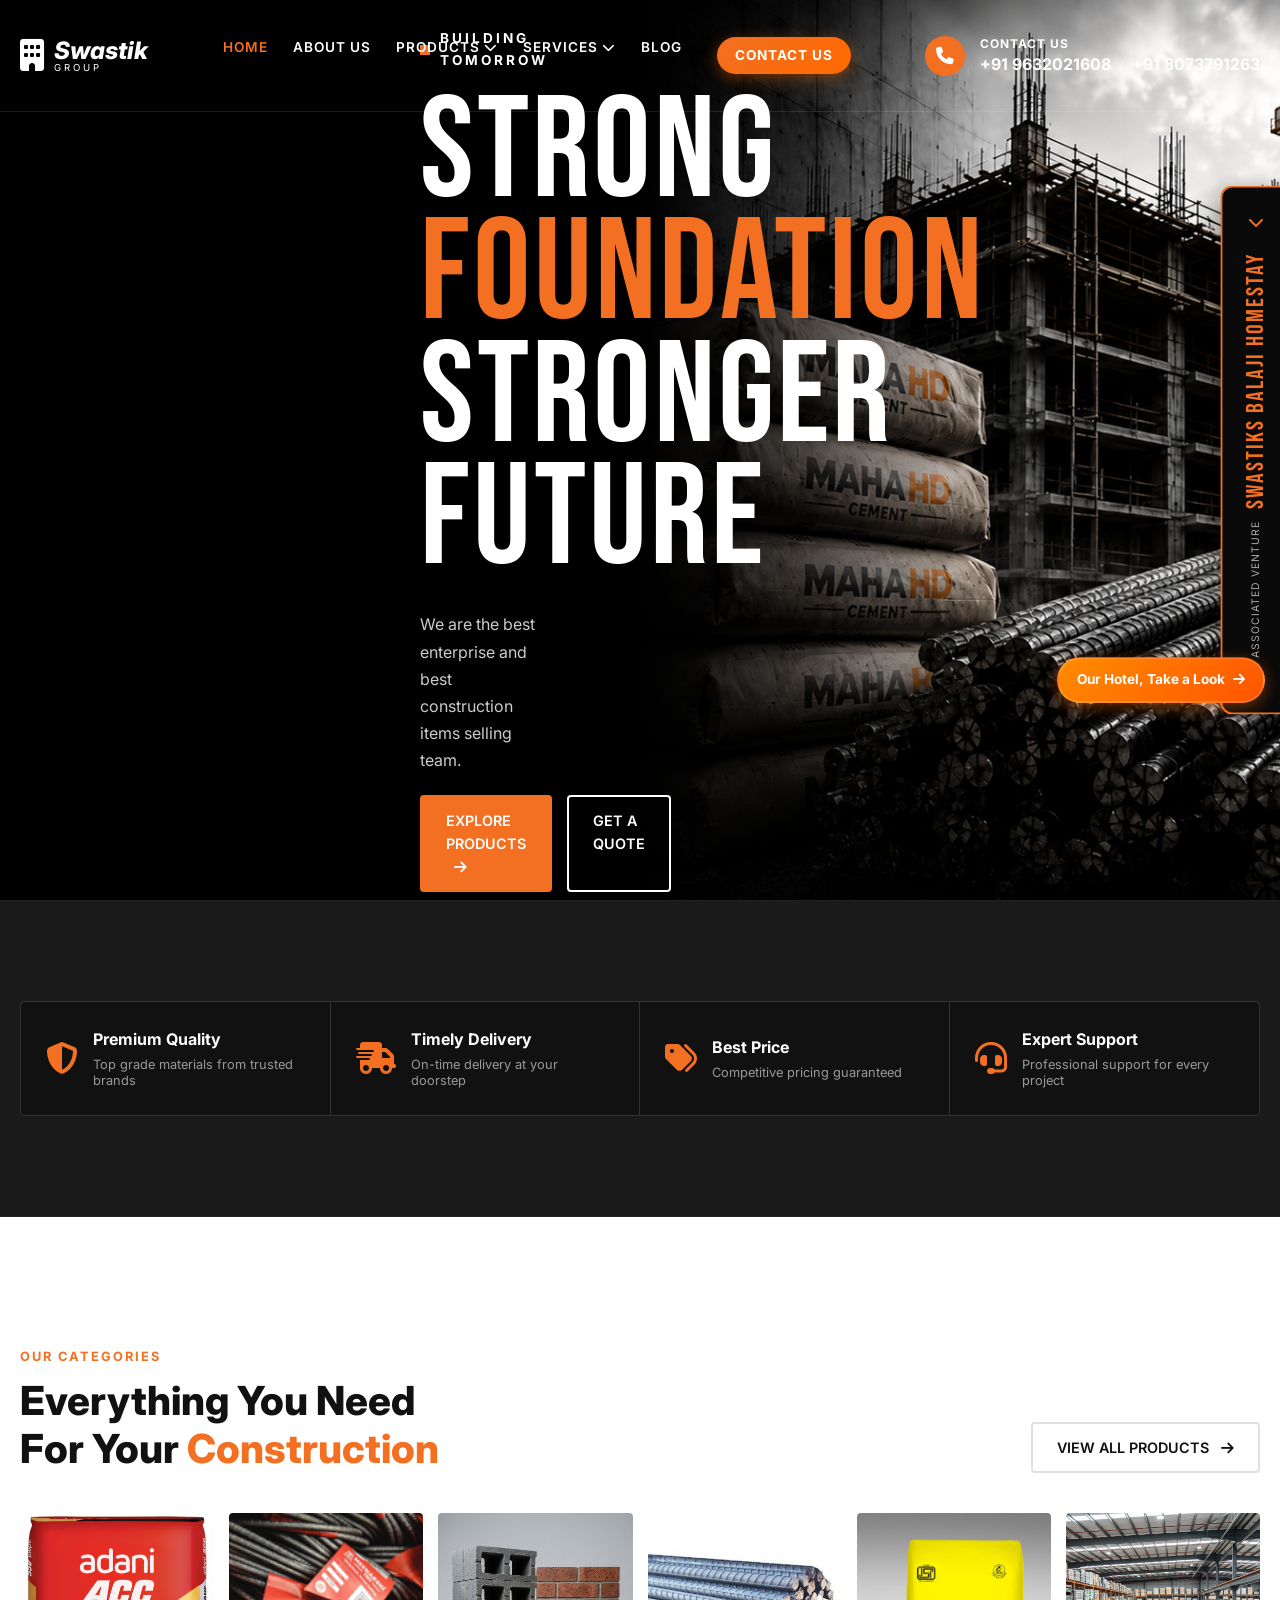
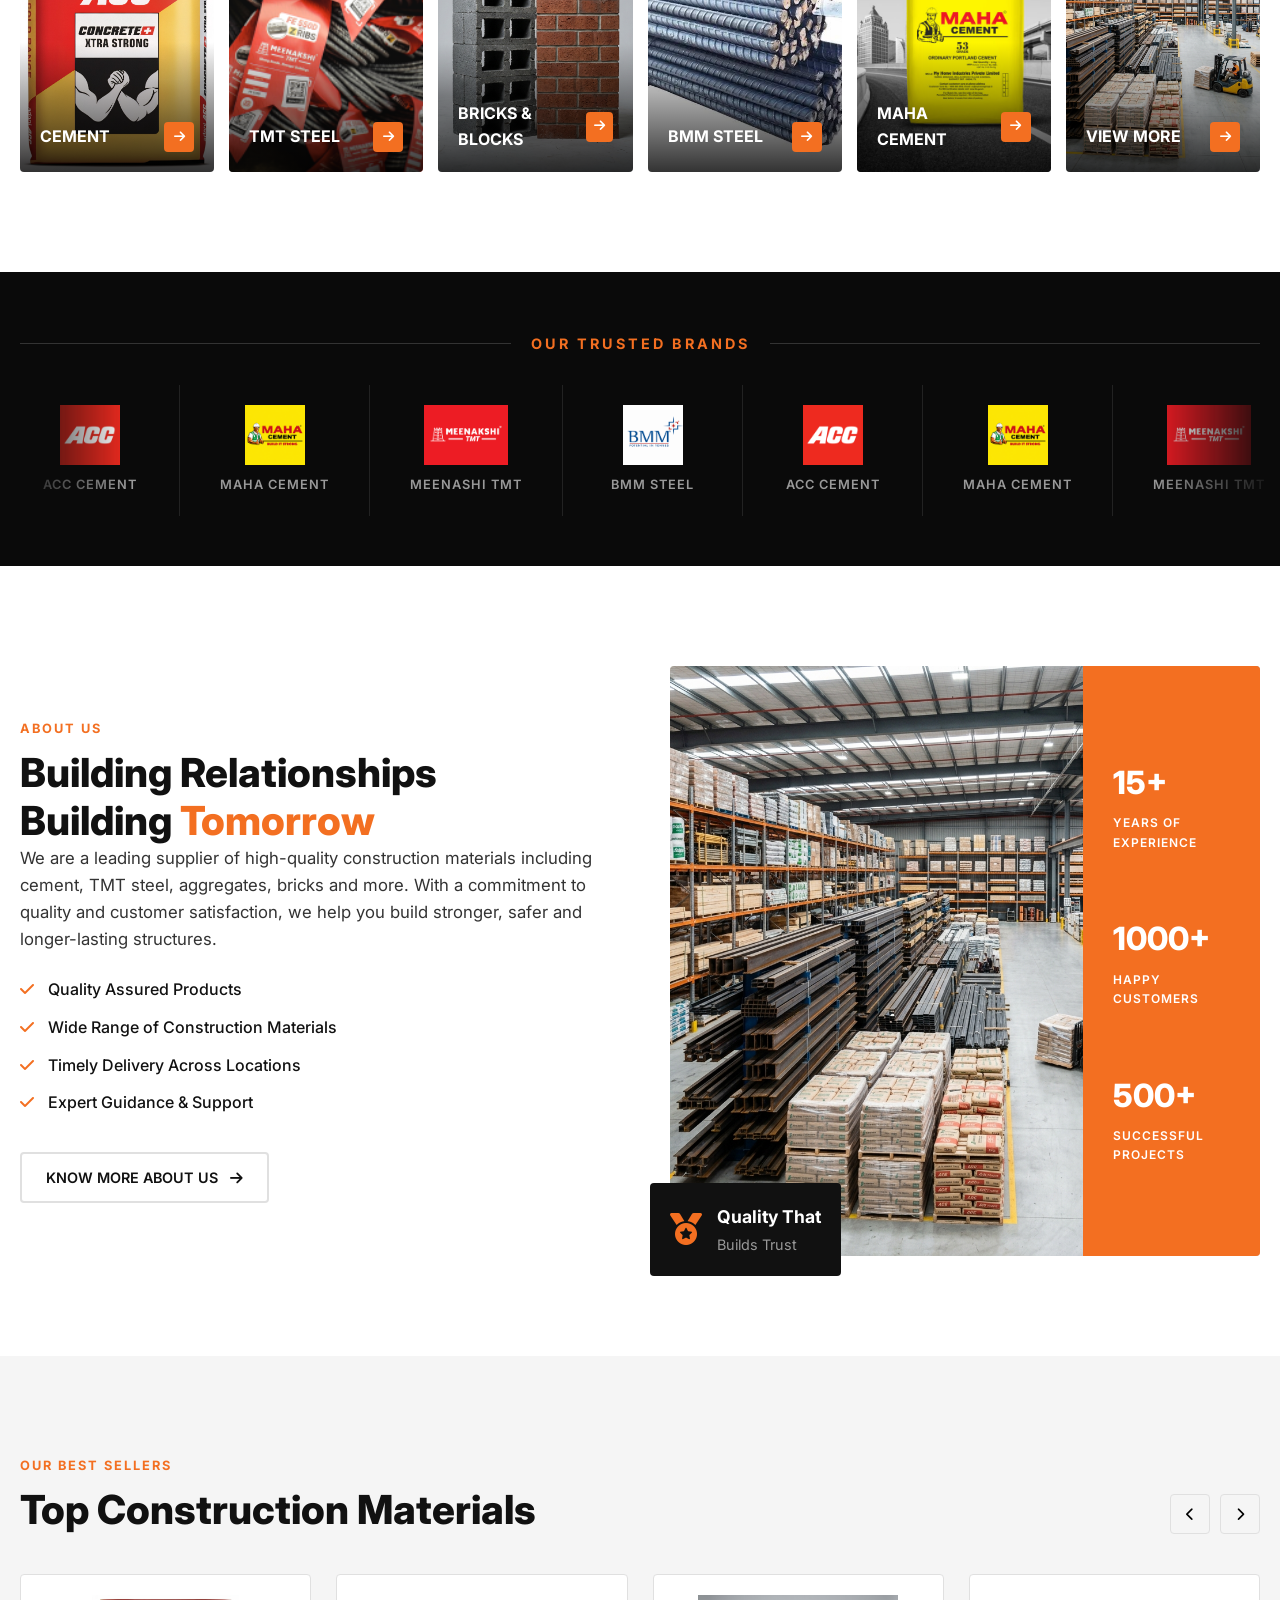
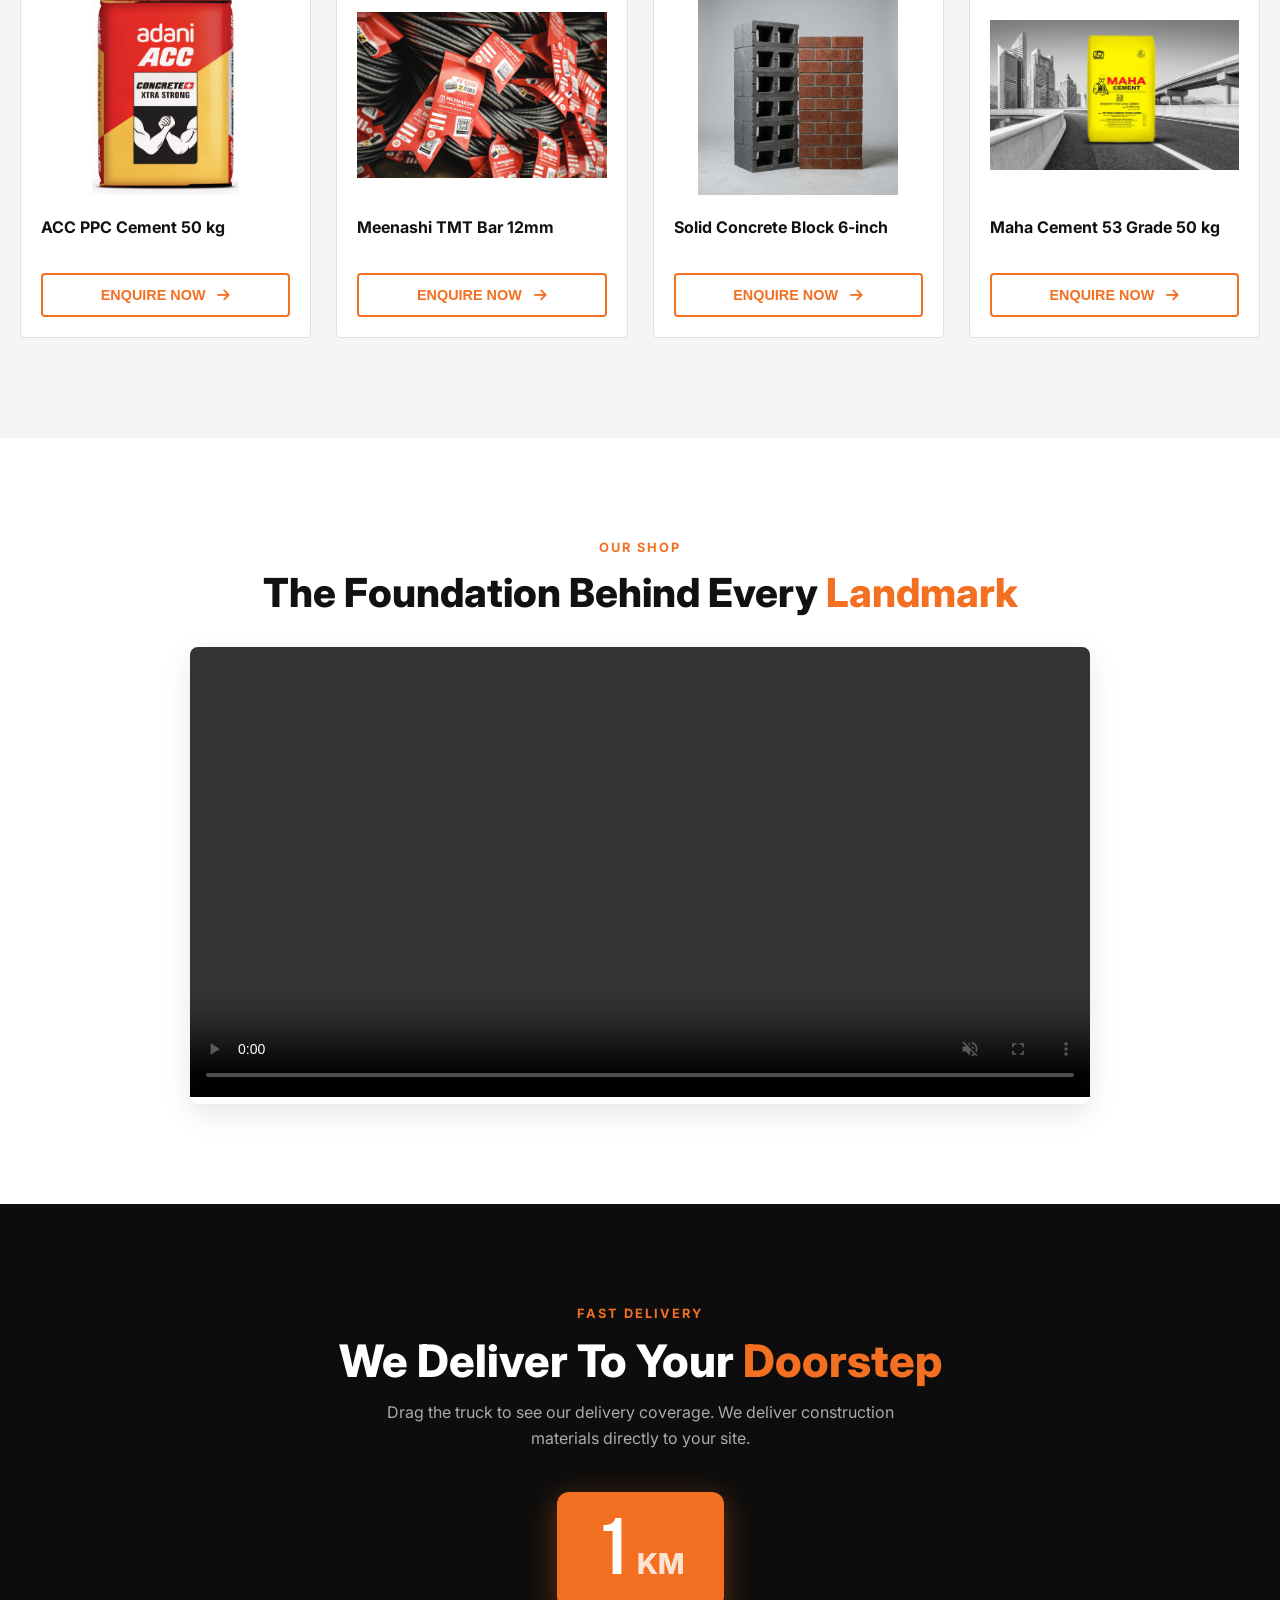
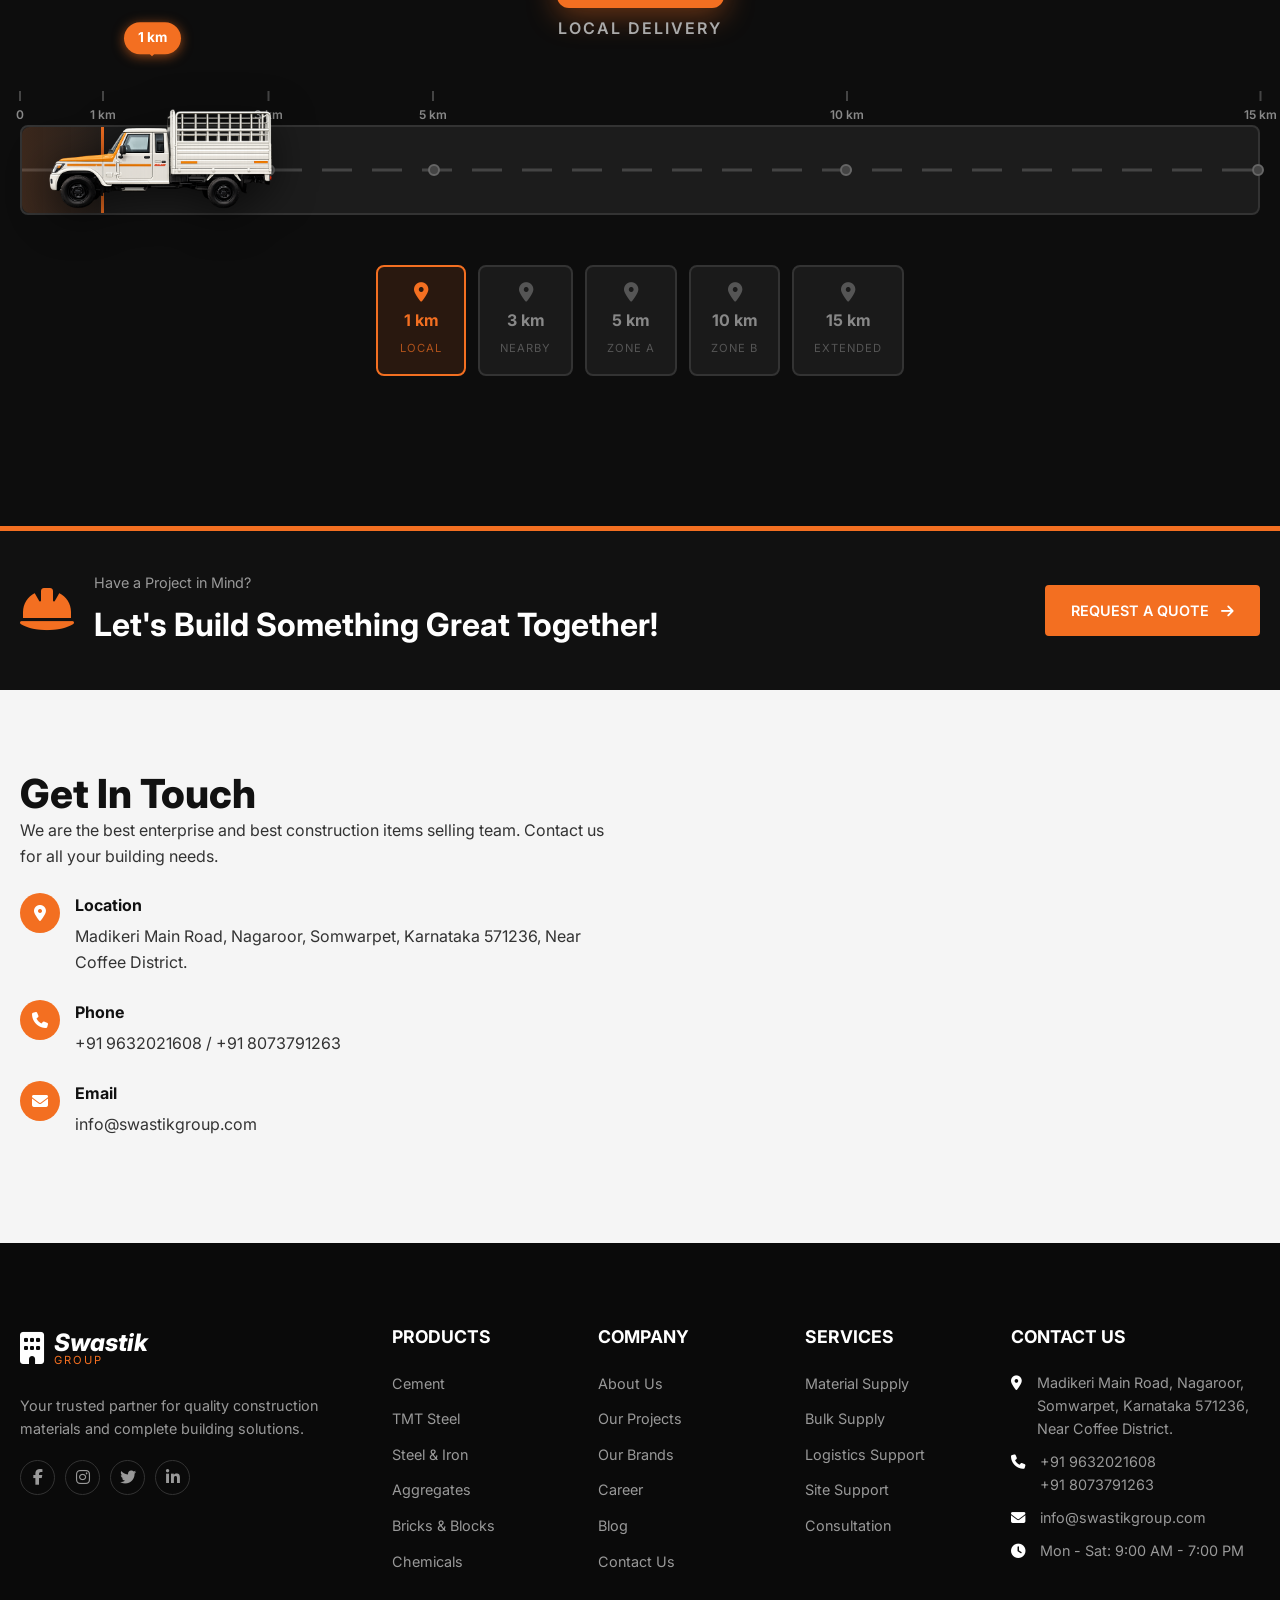
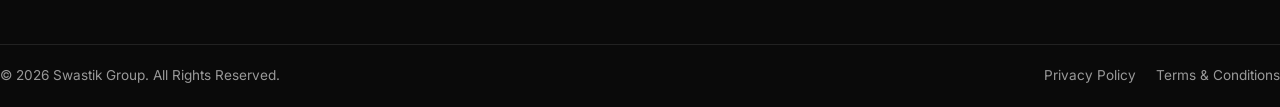
==== index.html @ c27c7434 "new" ====
﻿<!DOCTYPE html>
<html lang="en">
<head>
    <meta charset="UTF-8">
    <meta name="viewport" content="width=device-width, initial-scale=1.0">
    <title>Swastik Group - Construction Items</title>
    <meta name="description" content="We are the best enterprise and best construction items selling team.">
    <link rel="stylesheet" href="style.css">
    <!-- Google Fonts -->
    <link rel="preconnect" href="https://fonts.googleapis.com">
    <link rel="preconnect" href="https://fonts.gstatic.com" crossorigin>
    <link href="https://fonts.googleapis.com/css2?family=Bebas+Neue&family=Inter:wght@400;500;600;700;800&display=swap" rel="stylesheet">
    <!-- Font Awesome for icons -->
    <link rel="stylesheet" href="https://cdnjs.cloudflare.com/ajax/libs/font-awesome/6.4.0/css/all.min.css">
</head>
<body>
    <!-- Header / Navigation -->
    <header class="navbar">
        <div class="container nav-container">
            <a href="#" class="logo">
                <div class="logo-icon">
                    <i class="fa-solid fa-building"></i>
                </div>
                <div class="logo-text">
                    <span class="brand-name">Swastik</span>
                    <span class="brand-tag" style="color: white; font-size: 0.6rem; letter-spacing: 3px;">GROUP</span>
                </div>
            </a>
            
            <nav class="nav-links" id="navLinks">
                <a href="#" class="active">HOME</a>
                <a href="#about">ABOUT US</a>
                <a href="#products">PRODUCTS <i class="fa-solid fa-chevron-down text-small"></i></a>
                <a href="#services">SERVICES <i class="fa-solid fa-chevron-down text-small"></i></a>
                <a href="#blog">BLOG</a>
                <a href="javascript:void(0)" class="nav-contact-btn contact-trigger-btn">CONTACT US</a>
            </nav>

            <button class="mobile-toggle" id="mobileToggle">
                <i class="fa-solid fa-bars"></i>
            </button>
            
            <div class="nav-actions">
                <div class="helpline">
                    <div class="helpline-icon"><i class="fa-solid fa-phone"></i></div>
                    <div class="helpline-text">
                        <span class="helpline-title">CONTACT US</span>
                        <div class="helpline-numbers">
                            <a href="tel:9632021608" class="helpline-number">+91 9632021608</a>
                            <span class="helpline-separator">/</span>
                            <a href="tel:8073791263" class="helpline-number">+91 8073791263</a>
                        </div>
                    </div>
                </div>
            </div>
        </div>
    </header>

    <!-- Hero Section -->
    <section class="hero" id="home">
        <!-- Left Black Panel: Text -->
        <div class="hero-left">
            <div class="hero-left-content">
                <div class="hero-subtitle"><span class="orange-square"></span>BUILDING TOMORROW</div>
                <h1 class="hero-title">STRONG<br><span class="highlight">FOUNDATION</span><br>STRONGER FUTURE</h1>
                <p class="hero-desc">We are the best enterprise and best construction items selling team.</p>
                <div class="hero-buttons">
                    <a href="#products" class="btn btn-primary">EXPLORE PRODUCTS <i class="fa-solid fa-arrow-right"></i></a>
                    <a href="javascript:void(0)" class="btn btn-outline quote-trigger-btn">GET A QUOTE</a>
                </div>
            </div>
        </div>

        <!-- Right Image Panel -->
        <div class="hero-right">
            <!-- Fade overlay from right image into center black -->
            <div class="hero-fade-overlay"></div>
        </div>

    </section>

    <!-- Features Bar Section -->
    <section class="section features-section bg-dark">
        <div class="container">
            <div class="features-bar">
                <div class="feature-item">
                    <div class="feature-icon"><i class="fa-solid fa-shield-halved"></i></div>
                    <div class="feature-text">
                        <h4>Premium Quality</h4>
                        <p>Top grade materials from trusted brands</p>
                    </div>
                </div>
                <div class="feature-item">
                    <div class="feature-icon"><i class="fa-solid fa-truck-fast"></i></div>
                    <div class="feature-text">
                        <h4>Timely Delivery</h4>
                        <p>On-time delivery at your doorstep</p>
                    </div>
                </div>
                <div class="feature-item">
                    <div class="feature-icon"><i class="fa-solid fa-tags"></i></div>
                    <div class="feature-text">
                        <h4>Best Price</h4>
                        <p>Competitive pricing guaranteed</p>
                    </div>
                </div>
                <div class="feature-item">
                    <div class="feature-icon"><i class="fa-solid fa-headset"></i></div>
                    <div class="feature-text">
                        <h4>Expert Support</h4>
                        <p>Professional support for every project</p>
                    </div>
                </div>
            </div>
        </div>
    </section>

    <!-- Categories Section -->
    <section class="section categories-section" id="products">
        <div class="container">
            <div class="section-header">
                <div class="section-title-wrap">
                    <p class="section-subtitle">OUR CATEGORIES</p>
                    <h2 class="section-title">Everything You Need<br>For Your <span class="highlight">Construction</span></h2>
                </div>
                <a href="#" class="btn btn-outline-dark">VIEW ALL PRODUCTS <i class="fa-solid fa-arrow-right"></i></a>
            </div>

            <div class="categories-grid">
                <div class="category-card">
                    <img src="acc cement.jpg" alt="Cement">
                    <div class="category-info">
                        <h3>CEMENT</h3>
                        <div class="cat-arrow"><i class="fa-solid fa-arrow-right"></i></div>
                    </div>
                </div>
                <div class="category-card">
                    <img src="meenashi tmt image.png" alt="TMT Steel">
                    <div class="category-info">
                        <h3>TMT STEEL</h3>
                        <div class="cat-arrow"><i class="fa-solid fa-arrow-right"></i></div>
                    </div>
                </div>
                <div class="category-card">
                    <img src="bricks_blocks.png" alt="Bricks &amp; Blocks">
                    <div class="category-info">
                        <h3>BRICKS &amp; BLOCKS</h3>
                        <div class="cat-arrow"><i class="fa-solid fa-arrow-right"></i></div>
                    </div>
                </div>
                <div class="category-card">
                    <img src="bmm.jpg" alt="BMM Steel">
                    <div class="category-info">
                        <h3>BMM STEEL</h3>
                        <div class="cat-arrow"><i class="fa-solid fa-arrow-right"></i></div>
                    </div>
                </div>
                <div class="category-card">
                    <img src="Maha-cement .jpg" alt="Maha Cement">
                    <div class="category-info">
                        <h3>MAHA CEMENT</h3>
                        <div class="cat-arrow"><i class="fa-solid fa-arrow-right"></i></div>
                    </div>
                </div>
                <div class="category-card">
                    <img src="about_img.png" alt="More Products">
                    <div class="category-info">
                        <h3>VIEW MORE</h3>
                        <div class="cat-arrow"><i class="fa-solid fa-arrow-right"></i></div>
                    </div>
                </div>
            </div>
        </div>
    </section>

    <!-- Trusted Brands Marquee Section -->
    <section class="brands-section" id="brands">
        <div class="container brands-header">
            <div class="brands-title">
                <div class="line"></div>
                <span>OUR TRUSTED BRANDS</span>
                <div class="line"></div>
            </div>
        </div>
        <div class="brands-marquee-wrapper">
            <div class="brands-marquee">
                <!-- Track 1 -->
                <div class="brands-track">
                    <div class="brand-logo-item">
                        <img src="acc logo.png" alt="ACC Cement">
                        <p>ACC Cement</p>
                    </div>
                    <div class="brand-logo-item">
                        <img src="maha logo.png" alt="Maha Cement">
                        <p>Maha Cement</p>
                    </div>
                    <div class="brand-logo-item">
                        <img src="meenashi logo.png" alt="Meenashi TMT">
                        <p>Meenashi TMT</p>
                    </div>
                    <div class="brand-logo-item">
                        <img src="bmm logo.png" alt="BMM Steel">
                        <p>BMM Steel</p>
                    </div>
                    <div class="brand-logo-item">
                        <img src="acc logo.png" alt="ACC Cement">
                        <p>ACC Cement</p>
                    </div>
                    <div class="brand-logo-item">
                        <img src="maha logo.png" alt="Maha Cement">
                        <p>Maha Cement</p>
                    </div>
                    <div class="brand-logo-item">
                        <img src="meenashi logo.png" alt="Meenashi TMT">
                        <p>Meenashi TMT</p>
                    </div>
                    <div class="brand-logo-item">
                        <img src="bmm logo.png" alt="BMM Steel">
                        <p>BMM Steel</p>
                    </div>
                </div>
                <!-- Duplicate Track for seamless loop -->
                <div class="brands-track" aria-hidden="true">
                    <div class="brand-logo-item">
                        <img src="acc logo.png" alt="ACC Cement">
                        <p>ACC Cement</p>
                    </div>
                    <div class="brand-logo-item">
                        <img src="maha logo.png" alt="Maha Cement">
                        <p>Maha Cement</p>
                    </div>
                    <div class="brand-logo-item">
                        <img src="meenashi logo.png" alt="Meenashi TMT">
                        <p>Meenashi TMT</p>
                    </div>
                    <div class="brand-logo-item">
                        <img src="bmm logo.png" alt="BMM Steel">
                        <p>BMM Steel</p>
                    </div>
                    <div class="brand-logo-item">
                        <img src="acc logo.png" alt="ACC Cement">
                        <p>ACC Cement</p>
                    </div>
                    <div class="brand-logo-item">
                        <img src="maha logo.png" alt="Maha Cement">
                        <p>Maha Cement</p>
                    </div>
                    <div class="brand-logo-item">
                        <img src="meenashi logo.png" alt="Meenashi TMT">
                        <p>Meenashi TMT</p>
                    </div>
                    <div class="brand-logo-item">
                        <img src="bmm logo.png" alt="BMM Steel">
                        <p>BMM Steel</p>
                    </div>
                </div>
            </div>
        </div>
    </section>

    <!-- About Us Section -->
    <section class="section about-section" id="about">
        <div class="container about-grid">
            <div class="about-content">
                <p class="section-subtitle">ABOUT US</p>
                <h2 class="section-title">Building Relationships<br>Building <span class="highlight">Tomorrow</span></h2>
                <p class="about-text">We are a leading supplier of high-quality construction materials including cement, TMT steel, aggregates, bricks and more. With a commitment to quality and customer satisfaction, we help you build stronger, safer and longer-lasting structures.</p>
                
                <ul class="about-list">
                    <li><i class="fa-solid fa-check text-primary"></i> Quality Assured Products</li>
                    <li><i class="fa-solid fa-check text-primary"></i> Wide Range of Construction Materials</li>
                    <li><i class="fa-solid fa-check text-primary"></i> Timely Delivery Across Locations</li>
                    <li><i class="fa-solid fa-check text-primary"></i> Expert Guidance & Support</li>
                </ul>

                <a href="#" class="btn btn-outline-dark mt-4">KNOW MORE ABOUT US <i class="fa-solid fa-arrow-right"></i></a>
            </div>
            <div class="about-image-wrapper">
                <img src="about_img.png" alt="About Swastik Group" class="about-main-img">
                <div class="quality-badge">
                    <div class="badge-icon"><i class="fa-solid fa-medal"></i></div>
                    <div class="badge-text">
                        <h4>Quality That</h4>
                        <p>Builds Trust</p>
                    </div>
                </div>
                <div class="experience-stats">
                    <div class="stat-box">
                        <h3>15+</h3>
                        <p>YEARS OF EXPERIENCE</p>
                    </div>
                    <div class="stat-box">
                        <h3>1000+</h3>
                        <p>HAPPY CUSTOMERS</p>
                    </div>
                    <div class="stat-box">
                        <h3>500+</h3>
                        <p>SUCCESSFUL PROJECTS</p>
                    </div>
                </div>
            </div>
        </div>
    </section>

    <!-- Best Sellers Section -->
    <section class="section best-sellers bg-light">
        <div class="container">
            <p class="section-subtitle">OUR BEST SELLERS</p>
            <div class="section-header">
                <h2 class="section-title">Top Construction Materials</h2>
                <div class="nav-arrows">
                    <button class="arrow-btn"><i class="fa-solid fa-chevron-left"></i></button>
                    <button class="arrow-btn"><i class="fa-solid fa-chevron-right"></i></button>
                </div>
            </div>

            <div class="products-grid">
                <div class="product-card">
                    <div class="product-img"><img src="acc cement.jpg" alt="ACC Cement"></div>
                    <div class="product-details">
                        <h4>ACC PPC Cement 50 kg</h4>
                        <button class="btn btn-outline-primary full-width">ENQUIRE NOW <i class="fa-solid fa-arrow-right"></i></button>
                    </div>
                </div>
                <div class="product-card">
                    <div class="product-img"><img src="meenashi tmt image.png" alt="Meenashi TMT"></div>
                    <div class="product-details">
                        <h4>Meenashi TMT Bar 12mm</h4>
                        <button class="btn btn-outline-primary full-width">ENQUIRE NOW <i class="fa-solid fa-arrow-right"></i></button>
                    </div>
                </div>
                <div class="product-card">
                    <div class="product-img"><img src="bricks_blocks.png" alt="Product"></div>
                    <div class="product-details">
                        <h4>Solid Concrete Block 6-inch</h4>
                        <button class="btn btn-outline-primary full-width">ENQUIRE NOW <i class="fa-solid fa-arrow-right"></i></button>
                    </div>
                </div>
                <div class="product-card">
                    <div class="product-img"><img src="Maha-cement .jpg" alt="Maha Cement"></div>
                    <div class="product-details">
                        <h4>Maha Cement 53 Grade 50 kg</h4>
                        <button class="btn btn-outline-primary full-width">ENQUIRE NOW <i class="fa-solid fa-arrow-right"></i></button>
                    </div>
                </div>
            </div>
        </div>
    </section>

    <!-- Video Section -->
    <section class="section video-section" id="projects">
        <div class="container text-center">
            <div class="section-title-wrap mb-4" style="text-align: center; margin-bottom: 30px;">
                <p class="section-subtitle">OUR SHOP</p>
                <h2 class="section-title">The Foundation Behind Every <span class="highlight">Landmark</span></h2>
            </div>
            <div class="video-container" style="max-width: 900px; margin: 0 auto; border-radius: 8px; overflow: hidden; box-shadow: 0 10px 30px rgba(0,0,0,0.1);">
                <video width="100%" controls autoplay muted loop>
                    <source src="project_video.mp4" type="video/mp4">
                    Your browser does not support the video tag.
                </video>
            </div>
        </div>
    </section>

    <!-- Delivery Range Section -->
    <section class="delivery-section" id="delivery">
        <div class="container">
            <div class="delivery-header">
                <p class="section-subtitle">FAST DELIVERY</p>
                <h2 class="section-title">We Deliver To Your <span class="highlight">Doorstep</span></h2>
                <p class="delivery-sub">Drag the truck to see our delivery coverage. We deliver construction materials directly to your site.</p>
            </div>

            <!-- KM Display -->
            <div class="km-display">
                <div class="km-badge">
                    <span class="km-number" id="kmNumber">1</span>
                    <span class="km-unit">KM</span>
                </div>
                <p class="km-label" id="kmLabel">Local Delivery</p>
            </div>

            <!-- Road Track -->
            <div class="road-wrapper" id="roadWrapper">
                <!-- KM Markers -->
                <div class="km-markers">
                    <div class="km-mark" style="left:0%"><span>0</span></div>
                    <div class="km-mark" style="left:6.67%"><span>1 km</span></div>
                    <div class="km-mark" style="left:20%"><span>3 km</span></div>
                    <div class="km-mark" style="left:33.33%"><span>5 km</span></div>
                    <div class="km-mark" style="left:66.67%"><span>10 km</span></div>
                    <div class="km-mark" style="left:100%"><span>15 km</span></div>
                </div>

                <!-- Road -->
                <div class="road">
                    <div class="road-line"></div>
                    <div class="road-progress" id="roadProgress"></div>
                    <!-- Snap dots on road -->
                    <div class="snap-dot" style="left:6.67%"></div>
                    <div class="snap-dot" style="left:20%"></div>
                    <div class="snap-dot" style="left:33.33%"></div>
                    <div class="snap-dot" style="left:66.67%"></div>
                    <div class="snap-dot" style="left:100%"></div>

                    <!-- The Draggable Truck -->
                    <div class="truck-wrapper" id="truckWrapper">
                        <div class="truck-tooltip" id="truckTooltip">1 km</div>
                        <!-- Real Truck Image -->
                        <div class="truck-img-wrap">
                            <img src="truk.png" alt="Swastik Delivery Truck" class="truck-img" id="truckImg">
                        </div>
                    </div>
                </div>

                <!-- Range Info Cards -->
                <div class="range-cards">
                    <div class="range-card active" data-km="1">
                        <i class="fa-solid fa-location-dot"></i>
                        <span>1 km</span>
                        <small>Local</small>
                    </div>
                    <div class="range-card" data-km="3">
                        <i class="fa-solid fa-location-dot"></i>
                        <span>3 km</span>
                        <small>Nearby</small>
                    </div>
                    <div class="range-card" data-km="5">
                        <i class="fa-solid fa-location-dot"></i>
                        <span>5 km</span>
                        <small>Zone A</small>
                    </div>
                    <div class="range-card" data-km="10">
                        <i class="fa-solid fa-location-dot"></i>
                        <span>10 km</span>
                        <small>Zone B</small>
                    </div>
                    <div class="range-card" data-km="15">
                        <i class="fa-solid fa-location-dot"></i>
                        <span>15 km</span>
                        <small>Extended</small>
                    </div>
                </div>
            </div>
        </div>
    </section>

    <!-- CTA Section -->
    <section class="cta-section">
        <div class="container cta-container">
            <div class="cta-left">
                <div class="cta-icon"><i class="fa-solid fa-helmet-safety"></i></div>
                <div class="cta-text">
                    <p>Have a Project in Mind?</p>
                    <h2>Let's Build Something Great Together!</h2>
                </div>
            </div>
            <div class="cta-right">
                <a href="javascript:void(0)" class="btn btn-primary quote-trigger-btn">REQUEST A QUOTE <i class="fa-solid fa-arrow-right"></i></a>
            </div>
        </div>
    </section>

    <!-- Location Map Section -->
    <section class="map-section" id="contact">
        <div class="container map-flex">
            <div class="map-details">
                <h2 class="section-title">Get In Touch</h2>
                <p class="mb-4">We are the best enterprise and best construction items selling team. Contact us for all your building needs.</p>
                <ul class="contact-list">
                    <li>
                        <div class="contact-icon"><i class="fa-solid fa-location-dot"></i></div>
                        <div class="contact-info-text">
                            <strong>Location</strong>
                            <p>Madikeri Main Road, Nagaroor, Somwarpet, Karnataka 571236, Near Coffee District.</p>
                        </div>
                    </li>
                    <li>
                        <div class="contact-icon"><i class="fa-solid fa-phone"></i></div>
                        <div class="contact-info-text">
                            <strong>Phone</strong>
                            <p><a href="tel:9632021608">+91 9632021608</a> / <a href="tel:8073791263">+91 8073791263</a></p>
                        </div>
                    </li>
                    <li>
                        <div class="contact-icon"><i class="fa-solid fa-envelope"></i></div>
                        <div class="contact-info-text">
                            <strong>Email</strong>
                            <p><a href="mailto:info@swastikgroup.com">info@swastikgroup.com</a></p>
                        </div>
                    </li>
                </ul>
            </div>
            <div class="map-iframe-container" style="position: relative;">
                <a href="https://www.google.com/maps/place/Madikeri+Main+Road,+Nagaroor,+Somwarpet,+Karnataka+571236/@12.5973715,75.8340474,17z/" target="_blank" class="map-overlay-link" style="position: absolute; top: 0; left: 0; width: 100%; height: 100%; z-index: 10; cursor: pointer;"></a>
                <iframe 
                    src="https://maps.google.com/maps?q=Madikeri+Main+Road,+Nagaroor,+Somwarpet,+Karnataka+571236&t=&z=14&ie=UTF8&iwloc=&output=embed" 
                    width="100%" 
                    height="350" 
                    style="border:0; border-radius: 8px;" 
                    allowfullscreen="" 
                    loading="lazy" 
                    referrerpolicy="no-referrer-when-downgrade">
                </iframe>
            </div>
        </div>
    </section>

    <!-- Footer -->
    <footer class="footer">
        <div class="container footer-grid">
            <div class="footer-col brand-col">
                <a href="#" class="logo footer-logo">
                    <div class="logo-icon">
                        <i class="fa-solid fa-building"></i>
                    </div>
                    <div class="logo-text">
                        <span class="brand-name">Swastik</span>
                        <span class="brand-tag">GROUP</span>
                    </div>
                </a>
                <p class="footer-desc">Your trusted partner for quality construction materials and complete building solutions.</p>
                <div class="social-links">
                    <a href="#"><i class="fa-brands fa-facebook-f"></i></a>
                    <a href="#"><i class="fa-brands fa-instagram"></i></a>
                    <a href="#"><i class="fa-brands fa-twitter"></i></a>
                    <a href="#"><i class="fa-brands fa-linkedin-in"></i></a>
                </div>
            </div>
            
            <div class="footer-col">
                <h3>PRODUCTS</h3>
                <ul>
                    <li><a href="#">Cement</a></li>
                    <li><a href="#">TMT Steel</a></li>
                    <li><a href="#">Steel & Iron</a></li>
                    <li><a href="#">Aggregates</a></li>
                    <li><a href="#">Bricks & Blocks</a></li>
                    <li><a href="#">Chemicals</a></li>
                </ul>
            </div>
            
            <div class="footer-col">
                <h3>COMPANY</h3>
                <ul>
                    <li><a href="#">About Us</a></li>
                    <li><a href="#">Our Projects</a></li>
                    <li><a href="#">Our Brands</a></li>
                    <li><a href="#">Career</a></li>
                    <li><a href="#">Blog</a></li>
                    <li><a href="javascript:void(0)" class="contact-trigger-btn">Contact Us</a></li>
                </ul>
            </div>
            
            <div class="footer-col">
                <h3>SERVICES</h3>
                <ul>
                    <li><a href="#">Material Supply</a></li>
                    <li><a href="#">Bulk Supply</a></li>
                    <li><a href="#">Logistics Support</a></li>
                    <li><a href="#">Site Support</a></li>
                    <li><a href="#">Consultation</a></li>
                </ul>
            </div>
            
            <div class="footer-col contact-col">
                <h3>CONTACT US</h3>
                <ul class="contact-info">
                    <li>
                        <i class="fa-solid fa-location-dot"></i>
                        <p>Madikeri Main Road, Nagaroor,<br>Somwarpet, Karnataka 571236,<br>Near Coffee District.</p>
                    </li>
                    <li>
                        <i class="fa-solid fa-phone"></i>
                        <p><a href="tel:9632021608">+91 9632021608</a><br><a href="tel:8073791263">+91 8073791263</a></p>
                    </li>
                    <li>
                        <i class="fa-solid fa-envelope"></i>
                        <p><a href="mailto:info@swastikgroup.com">info@swastikgroup.com</a></p>
                    </li>
                    <li>
                        <i class="fa-solid fa-clock"></i>
                        <p>Mon - Sat: 9:00 AM - 7:00 PM</p>
                    </li>
                </ul>
            </div>
        </div>
        <div class="footer-bottom container">
            <p>&copy; 2026 Swastik Group. All Rights Reserved.</p>
            <div class="footer-bottom-links">
                <a href="#">Privacy Policy</a>
                <a href="#">Terms & Conditions</a>
            </div>
        </div>
    </footer>

</body>

<!-- Quote Request Modal -->
<div class="quote-modal-overlay" id="quoteModal">
    <div class="quote-modal-content">
        <button class="quote-modal-close" id="closeQuoteModal"><i class="fa-solid fa-xmark"></i></button>
        <h3 style="font-size: 1.8rem; margin-bottom: 10px; color: var(--primary);">Request a Quote</h3>
        <p style="margin-bottom: 20px; color: #666; font-size: 0.9rem;">Fill out the details below to send us your requirements via WhatsApp.</p>
        <div class="quote-form-group">
            <label for="quoteName">Your Name</label>
            <input type="text" id="quoteName" placeholder="Enter your name">
        </div>
        <div class="quote-form-group">
            <label for="quotePlace">Your Place / Location</label>
            <input type="text" id="quotePlace" placeholder="Enter your city or area">
        </div>
        <div class="quote-form-group">
            <label for="quoteNeed">Your Requirement</label>
            <textarea id="quoteNeed" rows="3" placeholder="E.g. 50 bags of ACC cement..."></textarea>
        </div>
        <button class="btn btn-primary full-width" id="sendWhatsAppBtn">SEND VIA WHATSAPP <i class="fa-brands fa-whatsapp"></i></button>
    </div>
</div>

<!-- Hotel & Restaurant Widget Callout -->
<div class="hotel-callout-badge" id="hotelCalloutBadge">
    Our Hotel, Take a Look <i class="fa-solid fa-arrow-right"></i>
</div>


<!-- Hotel Widget -->
<a href="resort/index.html" class="hotel-widget" style="text-decoration: none;">
    <div class="hotel-tab">
        <span class="hotel-tab-sub">Our Associated Venture</span>
        <span class="hotel-tab-title">Swastiks Balaji Homestay</span>
        <i class="fa-solid fa-chevron-left hotel-icon"></i>
    </div>
    <div class="hotel-img-wrap">
        <img src="l2.png" alt="Swastiks Balaji Homestay">
    </div>
</a>

<script>
(function () {
    const truck    = document.getElementById('truckWrapper');
    const road     = document.querySelector('.road');
    const progress = document.getElementById('roadProgress');
    const tooltip  = document.getElementById('truckTooltip');
    const kmNumber = document.getElementById('kmNumber');
    const kmLabel  = document.getElementById('kmLabel');
    const cards    = document.querySelectorAll('.range-card');

    if (!truck || !road) return;

    // KM snap points: {km, pct of road width}
    const snaps = [
        { km: 0,  pct: 0 },
        { km: 1,  pct: 6.67 },
        { km: 3,  pct: 20 },
        { km: 5,  pct: 33.33 },
        { km: 10, pct: 66.67 },
        { km: 15, pct: 100 }
    ];

    const labels = {
        0:  'Starting Point',
        1:  'Local Delivery',
        3:  'Nearby Delivery',
        5:  'Zone A Delivery',
        10: 'Zone B Delivery',
        15: 'Extended Delivery'
    };

    let isDragging = false;
    let currentKm = 1;

    // Wheel spin animation
    const spokes = document.querySelectorAll('.truck-spoke');
    let spinAngle = 0;
    let spinRAF;

    function spinWheels(speed) {
        spinAngle += speed;
        spokes.forEach(sp => {
            const parent = sp.parentElement;
            // We rotate each pair of spokes around their wheel centre
        });
        // Rotate entire wheel groups via CSS transform
        const wheels = document.querySelectorAll('.truck-wheel');
        wheels.forEach(w => {
            w.style.transformOrigin = 'center';
        });
        truck.querySelectorAll('circle').forEach(c => c.style.transform = '');
    }

    function setKm(km, animate = true) {
        currentKm = km;
        const snap = snaps.find(s => s.km === km) || snaps[1];
        moveTruckToPct(snap.pct, animate);
        updateUI(km);
    }

    function moveTruckToPct(pct, animate) {
        const roadW = road.offsetWidth;
        const truckW = truck.offsetWidth;
        const maxLeft = roadW - truckW;
        const px = Math.max(0, Math.min((pct / 100) * roadW - truckW / 2, maxLeft));

        truck.style.transition = animate ? 'left 0.55s cubic-bezier(0.4,0,0.2,1)' : 'none';
        truck.style.left = px + 'px';
        progress.style.transition = animate ? 'width 0.55s cubic-bezier(0.4,0,0.2,1)' : 'none';
        progress.style.width = Math.min(pct, 100) + '%';
    }

    function updateUI(km) {
        kmNumber.textContent = km;
        kmLabel.textContent = labels[km] || km + ' km Range';
        tooltip.textContent = km + ' km';

        // Animate km number
        kmNumber.classList.remove('km-pop');
        void kmNumber.offsetWidth;
        kmNumber.classList.add('km-pop');

        // Update cards
        cards.forEach(c => {
            c.classList.toggle('active', parseInt(c.dataset.km) === km);
        });
    }

    function pxToPct(px) {
        return (px / road.offsetWidth) * 100;
    }

    function findNearestSnap(pct) {
        let nearest = snaps[0];
        let minDist = Infinity;
        snaps.forEach(s => {
            const d = Math.abs(s.pct - pct);
            if (d < minDist) { minDist = d; nearest = s; }
        });
        return nearest;
    }

    function getEventX(e) {
        return e.touches ? e.touches[0].clientX : e.clientX;
    }

    let startX, startLeft;

    function onDragStart(e) {
        isDragging = true;
        startX = getEventX(e);
        startLeft = truck.offsetLeft;
        truck.style.transition = 'none';
        progress.style.transition = 'none';
        truck.style.cursor = 'grabbing';
        e.preventDefault();
    }

    function onDragMove(e) {
        if (!isDragging) return;
        const dx = getEventX(e) - startX;
        const roadW = road.offsetWidth;
        const truckW = truck.offsetWidth;
        const maxLeft = roadW - truckW;
        const newLeft = Math.max(0, Math.min(startLeft + dx, maxLeft));
        truck.style.left = newLeft + 'px';

        const centerPct = pxToPct(newLeft + truckW / 2);
        const snap = findNearestSnap(centerPct);

        // Live update tooltip & progress (no snap, free drag)
        const liveKm = Math.round((centerPct / 100) * 15 * 10) / 10;
        tooltip.textContent = liveKm.toFixed(1) + ' km';
        progress.style.width = Math.min(centerPct, 100) + '%';

        // Highlight nearest km card
        cards.forEach(c => c.classList.toggle('active', parseInt(c.dataset.km) === snap.km));
    }

    function onDragEnd() {
        if (!isDragging) return;
        isDragging = false;
        truck.style.cursor = 'grab';

        const roadW = road.offsetWidth;
        const truckW = truck.offsetWidth;
        const centerPct = pxToPct(truck.offsetLeft + truckW / 2);
        const snap = findNearestSnap(centerPct);
        setKm(snap.km, true);
    }

    // Mouse events
    truck.addEventListener('mousedown',  onDragStart);
    window.addEventListener('mousemove', onDragMove);
    window.addEventListener('mouseup',   onDragEnd);

    // Touch events
    truck.addEventListener('touchstart', onDragStart, { passive: false });
    window.addEventListener('touchmove',  onDragMove, { passive: false });
    window.addEventListener('touchend',   onDragEnd);

    // Click on range cards
    cards.forEach(card => {
        card.addEventListener('click', () => {
            setKm(parseInt(card.dataset.km), true);
        });
    });

    // Init position
    window.addEventListener('load', () => { setKm(1, false); });
    window.addEventListener('resize', () => { setKm(currentKm, false); });

    // Quote Modal Logic
    const quoteModal = document.getElementById('quoteModal');
    const closeQuoteModal = document.getElementById('closeQuoteModal');
    const quoteTriggers = document.querySelectorAll('.quote-trigger-btn');
    const sendWhatsAppBtn = document.getElementById('sendWhatsAppBtn');

    quoteTriggers.forEach(btn => {
        btn.addEventListener('click', (e) => {
            e.preventDefault();
            quoteModal.style.display = 'flex';
        });
    });

    closeQuoteModal.addEventListener('click', () => {
        quoteModal.style.display = 'none';
    });

    window.addEventListener('click', (e) => {
        if (e.target === quoteModal) {
            quoteModal.style.display = 'none';
        }
    });

    sendWhatsAppBtn.addEventListener('click', () => {
        const name = document.getElementById('quoteName').value.trim();
        const place = document.getElementById('quotePlace').value.trim();
        const need = document.getElementById('quoteNeed').value.trim();

        if (!name || !place || !need) {
            alert('Please fill in all fields before sending.');
            return;
        }

        const message = `Hello Swastik Group! I would like to request a quote.\n\n*Name:* ${name}\n*Location:* ${place}\n*Requirement:* ${need}`;
        const whatsappUrl = `https://wa.me/919632021608?text=${encodeURIComponent(message)}`;
        
        window.open(whatsappUrl, '_blank');
        quoteModal.style.display = 'none';
        
        // Reset form
        document.getElementById('quoteName').value = '';
        document.getElementById('quotePlace').value = '';
        document.getElementById('quoteNeed').value = '';
    });

    // Contact Modal Logic
    document.addEventListener('DOMContentLoaded', () => {
        const contactModal = document.getElementById('contactModal');
        const closeContactModal = document.getElementById('closeContactModal');
        const contactTriggers = document.querySelectorAll('.contact-trigger-btn');

        if (contactTriggers && contactModal && closeContactModal) {
            contactTriggers.forEach(btn => {
                btn.addEventListener('click', (e) => {
                    e.preventDefault();
                    contactModal.style.display = 'flex';
                });
            });

            closeContactModal.addEventListener('click', () => {
                contactModal.style.display = 'none';
            });

            window.addEventListener('click', (e) => {
                if (e.target === contactModal) {
                    contactModal.style.display = 'none';
                }
            });
        }

        // Hotel Modal Logic
        const hotelCalloutBadge = document.getElementById('hotelCalloutBadge');
        const mobileHotelBtn = document.getElementById('mobileHotelBtn');
        const hotelModal = document.getElementById('hotelModal');
        const closeHotelModal = document.getElementById('closeHotelModal');
        const hotelPromoVideo = document.getElementById('hotelPromoVideo');
        const hotelMenuImg = document.getElementById('hotelMenuImg');
        const menuZoomOverlay = document.getElementById('menuZoomOverlay');

        if (hotelModal && closeHotelModal) {
            const openModalHandler = () => {
                hotelModal.style.display = 'flex';
                if (hotelPromoVideo) {
                    hotelPromoVideo.currentTime = 0;
                    hotelPromoVideo.play().catch(err => console.log('Autoplay blocked:', err));
                }
            };

            if (hotelCalloutBadge) {
                hotelCalloutBadge.addEventListener('click', openModalHandler);
            }
            if (mobileHotelBtn) {
                mobileHotelBtn.addEventListener('click', openModalHandler);
            }

            closeHotelModal.addEventListener('click', () => {
                hotelModal.style.display = 'none';
                if (hotelPromoVideo) {
                    hotelPromoVideo.pause();
                }
            });

            hotelModal.addEventListener('click', (e) => {
                if (e.target === hotelModal) {
                    hotelModal.style.display = 'none';
                    if (hotelPromoVideo) {
                        hotelPromoVideo.pause();
                    }
                }
            });
        }

        // Menu Zoom Logic
        if (hotelMenuImg && menuZoomOverlay) {
            hotelMenuImg.addEventListener('click', () => {
                menuZoomOverlay.style.display = 'flex';
            });

            menuZoomOverlay.addEventListener('click', () => {
                menuZoomOverlay.style.display = 'none';
            });
        }

        // Mobile Nav Menu Toggle
        const mobileToggle = document.getElementById('mobileToggle');
        const navLinks = document.getElementById('navLinks');
        
        if (mobileToggle && navLinks) {
            mobileToggle.addEventListener('click', () => {
                navLinks.classList.toggle('active');
                const icon = mobileToggle.querySelector('i');
                if (navLinks.classList.contains('active')) {
                    icon.classList.remove('fa-bars');
                    icon.classList.add('fa-xmark');
                } else {
                    icon.classList.remove('fa-xmark');
                    icon.classList.add('fa-bars');
                }
            });

            // Close mobile menu on clicking links
            navLinks.querySelectorAll('a').forEach(link => {
                link.addEventListener('click', () => {
                    navLinks.classList.remove('active');
                    const icon = mobileToggle.querySelector('i');
                    if (icon) {
                        icon.classList.remove('fa-xmark');
                        icon.classList.add('fa-bars');
                    }
                });
            });
        }

        // Navbar Scroll Effect
        const navbar = document.querySelector('.navbar');
        if (navbar) {
            window.addEventListener('scroll', () => {
                if (window.scrollY > 50) {
                    navbar.classList.add('scrolled');
                } else {
                    navbar.classList.remove('scrolled');
                }
            });
            // Initial check
            if (window.scrollY > 50) {
                navbar.classList.add('scrolled');
            }
        }
    });
})();
</script>

<!-- CONTACT MODAL -->
<div class="contact-modal-overlay" id="contactModal">
    <div class="contact-modal-content">
        <button class="contact-modal-close" id="closeContactModal"><i class="fa-solid fa-xmark"></i></button>
        <div class="contact-modal-header">
            <i class="fa-solid fa-phone-volume contact-modal-icon"></i>
            <h3>Contact Swastik Group</h3>
            <p>Call or message us directly on WhatsApp</p>
        </div>
        <div class="contact-numbers-container">
            <div class="contact-number-card">
                <div class="contact-number-name">Helpline 1</div>
                <div class="contact-number-value">+91 9632021608</div>
                <div class="contact-number-actions">
                    <a href="tel:9632021608" class="contact-action-btn call"><i class="fa-solid fa-phone"></i> Call Now</a>
                    <a href="https://wa.me/919632021608" target="_blank" class="contact-action-btn whatsapp"><i class="fa-brands fa-whatsapp"></i> WhatsApp</a>
                </div>
            </div>
            <div class="contact-number-card">
                <div class="contact-number-name">Helpline 2</div>
                <div class="contact-number-value">+91 8073791263</div>
                <div class="contact-number-actions">
                    <a href="tel:8073791263" class="contact-action-btn call"><i class="fa-solid fa-phone"></i> Call Now</a>
                    <a href="https://wa.me/918073791263" target="_blank" class="contact-action-btn whatsapp"><i class="fa-brands fa-whatsapp"></i> WhatsApp</a>
                </div>
            </div>
        </div>
    </div>
</div>

<!-- HOTEL MODAL (VIDEO & MENU) -->
<div class="hotel-modal-overlay" id="hotelModal">
    <div class="hotel-modal-content">
        <button class="hotel-modal-close" id="closeHotelModal"><i class="fa-solid fa-xmark"></i></button>
        <div class="hotel-modal-header">
            <h3>SWASTIKS HOTEL & RESTAURANT</h3>
            <p>Experience exquisite dining & premium boarding in Madikeri</p>
        </div>
        <div class="hotel-modal-body">
            <div class="hotel-modal-video-col">
                <h4 class="hotel-sub-title"><i class="fa-solid fa-play"></i> Watch Video Tour</h4>
                <div class="hotel-video-wrapper">
                    <video id="hotelPromoVideo" controls loop muted playsinline>
                        <source src="hotel video.mp4" type="video/mp4">
                        Your browser does not support the video tag.
                    </video>
                </div>
            </div>
            <div class="hotel-modal-menu-col">
                <h4 class="hotel-sub-title"><i class="fa-solid fa-file-invoice"></i> Menu Card</h4>
                <div class="hotel-menu-wrapper">
                    <img src="hotel.png" alt="Swastiks Hotel Menu" class="hotel-menu-img" id="hotelMenuImg">
                    <div class="hotel-menu-zoom-hint">
                        <i class="fa-solid fa-magnifying-glass-plus"></i> Click to Zoom Menu
                    </div>
                </div>
            </div>
        </div>
    </div>
</div>

<!-- MENU ZOOM LIGHTBOX -->
<div class="menu-zoom-overlay" id="menuZoomOverlay">
    <img src="hotel.png" alt="Zoomed Menu Card">
</div>
</html>
---- style.css ----
:root {
    /* ============================================================
       BRAND COLORS
    ============================================================ */
    --primary: #f36f21;
    --primary-dark: #d65c15;
    --dark: #111111;
    --darker: #0a0a0a;
    --dark-grey: #1a1a1a;
    --grey: #333333;
    --light-grey: #f5f5f5;
    --border: #e0e0e0;
    --white: #ffffff;
    --font-family: 'Inter', sans-serif;

    /* ============================================================
       HERO TEXT — ADJUST THESE TO MANUALLY TUNE THE HERO SECTION
    ============================================================ */

    /* Main title (STRONG / FOUNDATION / STRONGER FUTURE) */
    --hero-title-size: 9rem;
    /* ← change font size */
    --hero-title-line-height: 0.85;
    /* ← tighter = lines closer together */
    --hero-title-letter-spacing: 3px;
    /* ← spacing between letters */
    --hero-title-margin-bottom: 30px;
    /* ← gap below title */

    /* Subtitle (BUILDING TOMORROW) */
    --hero-subtitle-size: 0.85rem;
    --hero-subtitle-spacing: 3px;
    /* ← letter spacing */
    --hero-subtitle-margin: 20px;
    /* ← gap below subtitle */

    /* Description paragraph */
    --hero-desc-size: 1rem;
    --hero-desc-margin: 20px;
    /* ← gap below description */
    --hero-desc-line-height: 1.7;

    /* Left panel content padding (top/bottom, left/right) */
    --hero-content-padding-h: 420px;
    /* ← horizontal padding */
    --hero-content-padding-r: 60px;
    /* ← right padding */
}

* {
    margin: 0;
    padding: 0;
    box-sizing: border-box;
}

html {
    scroll-behavior: smooth;
    overflow-x: hidden;
}

body {
    font-family: var(--font-family);
    color: var(--grey);
    background-color: var(--white);
    line-height: 1.6;
    overflow-x: hidden;
}

a {
    text-decoration: none;
    color: inherit;
    transition: all 0.3s ease;
}

ul {
    list-style: none;
}

.container {
    max-width: 1280px;
    margin: 0 auto;
    padding: 0 20px;
}

.text-primary {
    color: var(--primary);
}

.text-small {
    font-size: 0.8rem;
}

.highlight {
    color: var(--primary);
}

.bg-dark {
    background-color: var(--dark-grey);
}

.bg-light {
    background-color: var(--light-grey);
}

.mt-4 {
    margin-top: 1.5rem;
}

.mb-4 {
    margin-bottom: 1.5rem;
}

.text-center {
    text-align: center;
}

.full-width {
    width: 100%;
}

/* Buttons */
.btn {
    display: inline-block;
    padding: 12px 24px;
    font-size: 0.9rem;
    font-weight: 600;
    border-radius: 4px;
    cursor: pointer;
    text-transform: uppercase;
    transition: all 0.3s ease;
    border: 2px solid transparent;
}

.btn i {
    margin-left: 8px;
}

.btn-primary {
    background-color: var(--primary);
    color: var(--white);
    border-color: var(--primary);
}

.btn-primary:hover {
    background-color: var(--primary-dark);
    border-color: var(--primary-dark);
}

.btn-outline {
    background-color: transparent;
    color: var(--white);
    border-color: var(--white);
}

.btn-outline:hover {
    background-color: var(--white);
    color: var(--dark);
}

.btn-outline-dark {
    background-color: transparent;
    color: var(--dark);
    border-color: var(--border);
}

.btn-outline-dark:hover {
    border-color: var(--dark);
}

.btn-outline-primary {
    background-color: transparent;
    color: var(--primary);
    border-color: var(--primary);
}

.btn-outline-primary:hover {
    background-color: var(--primary);
    color: var(--white);
}

/* Helpline */
.helpline {
    display: flex;
    align-items: center;
    gap: 15px;
}

.helpline-icon {
    width: 40px;
    height: 40px;
    background-color: var(--primary);
    color: var(--white);
    display: flex;
    align-items: center;
    justify-content: center;
    border-radius: 50%;
    font-size: 1.1rem;
}

.helpline-text {
    display: flex;
    flex-direction: column;
    line-height: 1.2;
}

.helpline-title {
    font-size: 0.75rem;
    font-weight: 700;
    color: var(--white);
    letter-spacing: 1px;
}

.helpline-number {
    font-size: 1rem;
    font-weight: 700;
    color: var(--white);
}

/* Navbar */
.navbar {
    background-color: transparent;
    color: var(--white);
    padding: 30px 0;
    position: fixed;
    top: 0;
    left: 0;
    width: 100%;
    z-index: 1000;
    border-bottom: 1px solid rgba(255, 255, 255, 0.1);
    transition: all 0.3s ease;
}

.navbar.scrolled {
    background-color: rgba(10, 10, 10, 0.95);
    backdrop-filter: blur(10px);
    padding: 15px 0;
    border-bottom: 1px solid rgba(243, 111, 33, 0.2);
    box-shadow: 0 4px 20px rgba(0,0,0,0.3);
}

.nav-container {
    display: flex;
    justify-content: space-between;
    align-items: center;
}

.logo {
    display: flex;
    align-items: center;
    gap: 10px;
}

.logo-icon {
    font-size: 2rem;
    color: var(--white);
    font-style: italic;
}

.logo-text {
    display: flex;
    flex-direction: column;
    line-height: 1;
}

.brand-name {
    font-size: 1.5rem;
    font-weight: 800;
    font-style: italic;
    color: var(--white);
}

.brand-tag {
    font-size: 0.7rem;
    letter-spacing: 2px;
    color: var(--primary);
}

.nav-links {
    display: flex;
    gap: 25px;
}

.nav-links a {
    font-size: 0.85rem;
    font-weight: 600;
    text-transform: uppercase;
    letter-spacing: 1px;
}

.nav-links a:hover,
.nav-links a.active {
    color: var(--primary);
}

/* Mobile Toggle Button */
.mobile-toggle {
    display: none;
    background: none;
    border: none;
    color: var(--white);
    font-size: 1.5rem;
    cursor: pointer;
    z-index: 1001;
    transition: color 0.3s;
}

.mobile-toggle:hover {
    color: var(--primary);
}

/* Helpline Numbers Horizontal Styling */
.helpline-numbers {
    display: flex;
    align-items: center;
    gap: 8px;
    margin-top: 4px;
}

.helpline-separator {
    color: rgba(255, 255, 255, 0.4);
    font-size: 0.9rem;
}

/* Hero Section - Split Layout */
.hero {
    position: relative;
    display: flex;
    height: 100vh;
    min-height: 700px;
    color: var(--white);
    overflow: hidden;
}

/* LEFT: solid black panel with text */
.hero-left {
    position: relative;
    width: 50%;
    background-color: #000;
    display: flex;
    align-items: center;
    z-index: 2;
    padding-top: 100px;
    /* Right edge fades from black into transparent to blend with image */
    clip-path: none;
}

.hero-left-content {
    padding: 0 var(--hero-content-padding-r) 80px var(--hero-content-padding-h);
    max-width: 600px;
}

/* RIGHT: image panel */
.hero-right {
    position: relative;
    width: 50%;
    background: url('hero.png') no-repeat center center / cover;
    padding-top: 100px;
}

/* Fade overlay on the LEFT side of the image, blending from black to transparent */
.hero-fade-overlay {
    position: absolute;
    top: 0;
    left: 0;
    width: 55%;
    height: 100%;
    background: linear-gradient(to right, #000000 0%, rgba(0, 0, 0, 0.7) 40%, rgba(0, 0, 0, 0) 100%);
    pointer-events: none;
    z-index: 1;
}

.hero-subtitle {
    color: var(--white);
    font-size: var(--hero-subtitle-size);
    font-weight: 700;
    letter-spacing: var(--hero-subtitle-spacing);
    margin-bottom: var(--hero-subtitle-margin);
    display: flex;
    align-items: center;
    gap: 10px;
}

.orange-square {
    width: 10px;
    height: 10px;
    background-color: var(--primary);
    display: inline-block;
    flex-shrink: 0;
}

.hero-title {
    font-family: 'Bebas Neue', sans-serif;
    font-size: var(--hero-title-size);
    font-weight: 400;
    line-height: var(--hero-title-line-height);
    margin-bottom: var(--hero-title-margin-bottom);
    letter-spacing: var(--hero-title-letter-spacing);
    text-transform: uppercase;
}

.hero-desc {
    font-size: var(--hero-desc-size);
    margin-bottom: var(--hero-desc-margin);
    color: #ccc;
    max-width: 420px;
    line-height: var(--hero-desc-line-height);
}

.hero-buttons {
    display: flex;
    gap: 15px;
}

/* Features Section */
.features-section {
    padding: 60px 0;
    border-top: 1px solid #222;
    border-bottom: 1px solid #222;
}

.features-bar {
    display: grid;
    grid-template-columns: repeat(4, 1fr);
    background-color: var(--dark);
    border: 1px solid #333;
    border-radius: 4px;
}

.feature-item {
    display: flex;
    align-items: center;
    padding: 25px;
    gap: 15px;
    border-right: 1px solid #333;
}

.feature-item:last-child {
    border-right: none;
}

.feature-icon {
    font-size: 2rem;
    color: var(--primary);
}

.feature-text h4 {
    color: var(--white);
    font-size: 1rem;
    margin-bottom: 4px;
}

.feature-text p {
    color: #999;
    font-size: 0.8rem;
    line-height: 1.3;
}

/* Common Section */
.section {
    padding: 100px 0;
}

.section-header {
    display: flex;
    justify-content: space-between;
    align-items: flex-end;
    margin-bottom: 40px;
}

.section-subtitle {
    color: var(--primary);
    font-size: 0.8rem;
    font-weight: 700;
    letter-spacing: 2px;
    margin-bottom: 10px;
}

.section-title {
    font-size: 2.5rem;
    font-weight: 800;
    color: var(--dark);
    line-height: 1.2;
}

/* Categories Section */
.categories-section {
    padding-top: 130px;
    /* space for features bar */
}

.categories-grid {
    display: grid;
    grid-template-columns: repeat(6, 1fr);
    gap: 15px;
}

.category-card {
    position: relative;
    border-radius: 4px;
    overflow: hidden;
    aspect-ratio: 3/4;
    cursor: pointer;
}

.category-card img {
    width: 100%;
    height: 100%;
    object-fit: cover;
    transition: transform 0.5s;
}

.category-card::after {
    content: '';
    position: absolute;
    inset: 0;
    background: linear-gradient(to top, rgba(0, 0, 0, 0.8) 0%, rgba(0, 0, 0, 0) 50%);
}

.category-card:hover img {
    transform: scale(1.05);
}

.category-info {
    position: absolute;
    bottom: 20px;
    left: 20px;
    right: 20px;
    z-index: 1;
    display: flex;
    justify-content: space-between;
    align-items: center;
}

.category-info h3 {
    color: var(--white);
    font-size: 1rem;
    font-weight: 700;
}

.cat-arrow {
    background-color: var(--primary);
    color: var(--white);
    width: 30px;
    height: 30px;
    display: flex;
    align-items: center;
    justify-content: center;
    border-radius: 4px;
    font-size: 0.8rem;
}

/* Brands Marquee Section */
.brands-section {
    background-color: var(--darker);
    padding: 60px 0 50px;
}

.brands-header {
    margin-bottom: 30px;
}

.brands-title {
    display: flex;
    align-items: center;
    justify-content: center;
    gap: 20px;
    margin-bottom: 0;
}

.brands-title span {
    color: var(--primary);
    font-weight: 700;
    font-size: 0.9rem;
    letter-spacing: 3px;
    white-space: nowrap;
}

.brands-title .line {
    height: 1px;
    flex: 1;
    background-color: #333;
}

/* Marquee Wrapper - clips overflow */
.brands-marquee-wrapper {
    width: 100%;
    overflow: hidden;
    position: relative;
    /* Fade edges left & right */
    -webkit-mask-image: linear-gradient(to right, transparent 0%, black 10%, black 90%, transparent 100%);
    mask-image: linear-gradient(to right, transparent 0%, black 10%, black 90%, transparent 100%);
}

/* The scrolling container holding two duplicate tracks */
.brands-marquee {
    display: flex;
    width: max-content;
    animation: marquee-scroll 22s linear infinite;
}

.brands-marquee:hover {
    animation-play-state: paused;
}

/* Each track is a row of logos */
.brands-track {
    display: flex;
    gap: 0;
}

.brand-logo-item {
    display: flex;
    flex-direction: column;
    align-items: center;
    justify-content: center;
    padding: 20px 40px;
    gap: 10px;
    border-right: 1px solid #222;
    min-width: 180px;
    transition: background 0.3s;
}

.brand-logo-item:hover {
    background-color: #1a1a1a;
}

.brand-logo-item img {
    height: 60px;
    width: auto;
    max-width: 150px;
    object-fit: contain;
    filter: none;
    transition: transform 0.3s;
}

.brand-logo-item:hover img {
    transform: scale(1.08);
}

.brand-logo-item p {
    color: #999;
    font-size: 0.8rem;
    font-weight: 600;
    letter-spacing: 1px;
    text-transform: uppercase;
    transition: color 0.3s;
}

.brand-logo-item:hover p {
    color: var(--primary);
}

/* Keyframe: scroll from 0 to -50% (= one full track width) */
@keyframes marquee-scroll {
    0% {
        transform: translateX(0);
    }

    100% {
        transform: translateX(-50%);
    }
}

/* About Section */
.about-grid {
    display: grid;
    grid-template-columns: 1fr 1fr;
    gap: 60px;
    align-items: center;
}

.about-text {
    margin-bottom: 25px;
    font-size: 1.05rem;
}

.about-list li {
    margin-bottom: 12px;
    font-weight: 500;
    color: var(--dark);
}

.about-list i {
    margin-right: 10px;
}

.about-image-wrapper {
    position: relative;
}

.about-main-img {
    width: 100%;
    border-radius: 4px;
    display: block;
}

.quality-badge {
    position: absolute;
    bottom: -20px;
    left: -20px;
    background-color: var(--dark);
    color: var(--white);
    padding: 20px;
    display: flex;
    align-items: center;
    gap: 15px;
    border-radius: 4px;
}

.badge-icon {
    color: var(--primary);
    font-size: 2rem;
}

.badge-text h4 {
    font-size: 1.1rem;
    margin-bottom: 2px;
}

.badge-text p {
    color: #999;
    font-size: 0.9rem;
}

.experience-stats {
    position: absolute;
    top: 0;
    right: 0;
    bottom: 0;
    width: 30%;
    background-color: var(--primary);
    color: var(--white);
    display: flex;
    flex-direction: column;
    justify-content: space-evenly;
    padding: 30px;
    border-radius: 0 4px 4px 0;
}

.stat-box h3 {
    font-size: 2rem;
    font-weight: 800;
    margin-bottom: 5px;
}

.stat-box p {
    font-size: 0.75rem;
    font-weight: 600;
    letter-spacing: 1px;
}

/* Best Sellers */
.nav-arrows {
    display: flex;
    gap: 10px;
}

.arrow-btn {
    width: 40px;
    height: 40px;
    background-color: transparent;
    border: 1px solid var(--border);
    border-radius: 4px;
    display: flex;
    align-items: center;
    justify-content: center;
    cursor: pointer;
    transition: all 0.3s;
}

.arrow-btn:hover {
    background-color: var(--dark);
    color: var(--white);
    border-color: var(--dark);
}

.products-grid {
    display: grid;
    grid-template-columns: repeat(4, 1fr);
    gap: 25px;
}

.product-card {
    background-color: var(--white);
    border: 1px solid var(--border);
    border-radius: 4px;
    padding: 20px;
    transition: box-shadow 0.3s;
}

.product-card:hover {
    box-shadow: 0 10px 30px rgba(0, 0, 0, 0.05);
}

.product-img {
    height: 200px;
    display: flex;
    align-items: center;
    justify-content: center;
    margin-bottom: 20px;
}

.product-img img {
    max-height: 100%;
    max-width: 100%;
    object-fit: contain;
}

.product-details h4 {
    color: var(--dark);
    font-size: 1rem;
    margin-bottom: 10px;
    min-height: 48px;
}

.product-details .price {
    font-size: 1.25rem;
    font-weight: 800;
    color: var(--dark);
    margin-bottom: 15px;
}

.product-details .price span {
    font-size: 0.8rem;
    color: var(--grey);
    font-weight: 400;
}

/* Projects Section */
.projects-grid {
    display: grid;
    grid-template-columns: repeat(4, 1fr);
    gap: 20px;
}

.project-card {
    position: relative;
    border-radius: 4px;
    overflow: hidden;
}

.project-card img {
    width: 100%;
    height: 300px;
    object-fit: cover;
    display: block;
    transition: transform 0.5s;
}

.project-card::after {
    content: '';
    position: absolute;
    inset: 0;
    background: linear-gradient(to top, rgba(0, 0, 0, 0.8) 0%, rgba(0, 0, 0, 0) 50%);
}

.project-card:hover img {
    transform: scale(1.05);
}

.project-info {
    position: absolute;
    bottom: 20px;
    left: 20px;
    z-index: 1;
    display: flex;
    align-items: center;
    gap: 15px;
}

.project-icon {
    background-color: var(--primary);
    color: var(--white);
    width: 40px;
    height: 40px;
    display: flex;
    align-items: center;
    justify-content: center;
    border-radius: 4px;
}

.project-text h4 {
    color: var(--white);
    font-size: 1rem;
    margin-bottom: 2px;
}

.project-text p {
    color: #ccc;
    font-size: 0.85rem;
}

/* ============================================================
   DELIVERY RANGE SECTION
============================================================ */
.delivery-section {
    padding: 100px 0 120px;
    background: #0d0d0d;
    color: var(--white);
    overflow: hidden;
}

.delivery-header {
    text-align: center;
    margin-bottom: 40px;
}

.delivery-header .section-title {
    color: var(--white);
    font-size: 2.8rem;
    margin-bottom: 12px;
}

.delivery-sub {
    color: #aaa;
    font-size: 1rem;
    max-width: 550px;
    margin: 0 auto;
}

/* Big KM display */
.km-display {
    display: flex;
    flex-direction: column;
    align-items: center;
    gap: 8px;
    margin-bottom: 50px;
}

.km-badge {
    display: flex;
    align-items: baseline;
    gap: 8px;
    background: var(--primary);
    padding: 18px 40px;
    border-radius: 12px;
    box-shadow: 0 8px 30px rgba(243, 111, 33, 0.4);
}

.km-number {
    font-family: 'Bebas Neue', sans-serif;
    font-size: 5rem;
    line-height: 1;
    color: white;
    display: inline-block;
    transition: transform 0.2s;
}

.km-number.km-pop {
    animation: kmPop 0.3s ease;
}

@keyframes kmPop {
    0%   { transform: scale(1); }
    50%  { transform: scale(1.3); }
    100% { transform: scale(1); }
}

.km-unit {
    font-size: 1.8rem;
    font-weight: 800;
    color: rgba(255,255,255,0.8);
}

.km-label {
    font-size: 1rem;
    font-weight: 600;
    color: #aaa;
    letter-spacing: 2px;
    text-transform: uppercase;
}

/* Road Wrapper */
.road-wrapper {
    position: relative;
    padding-bottom: 30px;
}

/* KM Markers above road */
.km-markers {
    position: relative;
    height: 30px;
    margin-bottom: 4px;
}

.km-mark {
    position: absolute;
    transform: translateX(-50%);
    display: flex;
    flex-direction: column;
    align-items: center;
    gap: 4px;
}

.km-mark::before {
    content: '';
    display: block;
    width: 2px;
    height: 10px;
    background: #444;
    margin: 0 auto;
}

.km-mark span {
    font-size: 0.75rem;
    color: #888;
    font-weight: 600;
    white-space: nowrap;
}

/* The actual road */
.road {
    position: relative;
    height: 90px;
    background: #1c1c1c;
    border-radius: 8px;
    border: 2px solid #333;
    overflow: visible;
}

/* Dashed center line */
.road-line {
    position: absolute;
    top: 50%;
    left: 0;
    right: 0;
    height: 3px;
    transform: translateY(-50%);
    background: repeating-linear-gradient(
        to right,
        #444 0px, #444 30px,
        transparent 30px, transparent 50px
    );
}

/* Orange progress fill */
.road-progress {
    position: absolute;
    top: 0;
    left: 0;
    height: 100%;
    background: linear-gradient(to right, rgba(243,111,33,0.15), rgba(243,111,33,0.05));
    border-radius: 8px 0 0 8px;
    border-right: 3px solid var(--primary);
    width: 0%;
    transition: width 0.55s cubic-bezier(0.4,0,0.2,1);
    pointer-events: none;
}

/* Snap dots on road */
.snap-dot {
    position: absolute;
    top: 50%;
    transform: translate(-50%, -50%);
    width: 12px;
    height: 12px;
    background: #444;
    border: 2px solid #666;
    border-radius: 50%;
    z-index: 1;
    pointer-events: none;
    transition: background 0.3s, border-color 0.3s;
}

/* Truck wrapper — draggable */
.truck-wrapper {
    position: absolute;
    top: 50%;
    left: 0;
    transform: translateY(-70%);
    width: 260px;
    cursor: grab;
    user-select: none;
    z-index: 10;
    display: flex;
    flex-direction: column;
    align-items: center;
    gap: 0;
}

.truck-wrapper:active { cursor: grabbing; }

/* Tooltip above truck */
.truck-tooltip {
    background: var(--primary);
    color: white;
    font-size: 0.85rem;
    font-weight: 700;
    padding: 5px 14px;
    border-radius: 20px;
    margin-bottom: 6px;
    white-space: nowrap;
    box-shadow: 0 2px 12px rgba(243,111,33,0.6);
    position: relative;
}

.truck-tooltip::after {
    content: '';
    position: absolute;
    bottom: -7px;
    left: 50%;
    transform: translateX(-50%);
    border: 5px solid transparent;
    border-top-color: var(--primary);
}

/* Real truck image wrapper */
.truck-img-wrap {
    width: 260px;
    position: relative;
}

/* The actual truck image */
.truck-img {
    width: 100%;
    height: auto;
    display: block;
    filter: drop-shadow(0 8px 20px rgba(0,0,0,0.6));
    transition: filter 0.25s;
    animation: truckBounce 0.6s ease-in-out infinite alternate;
}

.truck-wrapper:hover .truck-img {
    filter: drop-shadow(0 10px 25px rgba(243,111,33,0.5));
}

/* Gentle up-down bounce while idle */
@keyframes truckBounce {
    from { transform: translateY(0px);   }
    to   { transform: translateY(-4px);  }
}

/* Driving shake animation triggered via JS class */
.truck-img.driving {
    animation: truckDrive 0.15s linear infinite;
}

@keyframes truckDrive {
    0%   { transform: translateY(0px) rotate(0deg);   }
    25%  { transform: translateY(-3px) rotate(0.3deg); }
    50%  { transform: translateY(0px) rotate(0deg);   }
    75%  { transform: translateY(-2px) rotate(-0.3deg);}
    100% { transform: translateY(0px) rotate(0deg);   }
}

/* Range Cards row */
.range-cards {
    display: flex;
    gap: 12px;
    margin-top: 50px;
    justify-content: center;
    flex-wrap: wrap;
}

.range-card {
    display: flex;
    flex-direction: column;
    align-items: center;
    gap: 6px;
    padding: 16px 20px;
    border: 2px solid #333;
    border-radius: 8px;
    background: #1a1a1a;
    cursor: pointer;
    transition: all 0.3s ease;
    min-width: 90px;
}

.range-card i {
    font-size: 1.2rem;
    color: #555;
    transition: color 0.3s;
}

.range-card span {
    font-size: 1rem;
    font-weight: 700;
    color: #888;
    transition: color 0.3s;
}

.range-card small {
    font-size: 0.7rem;
    color: #555;
    text-transform: uppercase;
    letter-spacing: 1px;
}

.range-card:hover {
    border-color: var(--primary);
    background: #222;
}

.range-card.active {
    border-color: var(--primary);
    background: rgba(243, 111, 33, 0.12);
}

.range-card.active i {
    color: var(--primary);
}

.range-card.active span {
    color: var(--primary);
}

.range-card.active small {
    color: #f36f21aa;
}

/* CTA Section */
.cta-section {
    background-color: var(--dark);
    border-top: 5px solid var(--primary);
    padding: 40px 0;
}

.cta-container {
    display: flex;
    justify-content: space-between;
    align-items: center;
}

.cta-left {
    display: flex;
    align-items: center;
    gap: 20px;
}

.cta-icon {
    color: var(--primary);
    font-size: 3rem;
}

.cta-text p {
    color: #999;
    font-size: 0.9rem;
    margin-bottom: 5px;
}

.cta-text h2 {
    color: var(--white);
    font-size: 2rem;
}

/* Footer */
.footer {
    background-color: var(--darker);
    color: #999;
    padding-top: 80px;
}

.footer-grid {
    display: grid;
    grid-template-columns: 2fr 1fr 1fr 1fr 1.5fr;
    gap: 40px;
    margin-bottom: 60px;
}

.footer-logo {
    margin-bottom: 20px;
}

.footer-desc {
    font-size: 0.9rem;
    margin-bottom: 20px;
}

.social-links {
    display: flex;
    gap: 10px;
}

.social-links a {
    width: 35px;
    height: 35px;
    border: 1px solid #333;
    display: flex;
    align-items: center;
    justify-content: center;
    border-radius: 50%;
    color: #999;
}

.social-links a:hover {
    background-color: var(--primary);
    border-color: var(--primary);
    color: var(--white);
}

.footer-col h3 {
    color: var(--white);
    font-size: 1.1rem;
    margin-bottom: 20px;
}

.footer-col ul li {
    margin-bottom: 10px;
}

.footer-col ul li a {
    font-size: 0.9rem;
}

.footer-col ul li a:hover {
    color: var(--primary);
}

.contact-info li {
    display: flex;
    gap: 15px;
    margin-bottom: 15px;
    font-size: 0.9rem;
}

.contact-info i {
    color: var(--white);
    margin-top: 5px;
}

.footer-bottom {
    border-top: 1px solid #222;
    padding: 20px 0;
    display: flex;
    justify-content: space-between;
    align-items: center;
    font-size: 0.85rem;
}

.footer-bottom-links {
    display: flex;
    gap: 20px;
}

.footer-bottom-links a:hover {
    color: var(--white);
}

/* Map Section Split Layout */
.map-section {
    padding: 80px 0;
    background-color: var(--light-grey);
}

.map-flex {
    display: flex;
    gap: 40px;
    align-items: center;
}

.map-details {
    flex: 1;
}

.map-iframe-container {
    flex: 1;
}

.contact-list li {
    display: flex;
    gap: 15px;
    margin-bottom: 25px;
}

.contact-icon {
    background-color: var(--primary);
    color: var(--white);
    width: 40px;
    height: 40px;
    display: flex;
    align-items: center;
    justify-content: center;
    border-radius: 50%;
    flex-shrink: 0;
}

.contact-info-text strong {
    display: block;
    color: var(--dark);
    margin-bottom: 5px;
}

/* Responsive */
@media (max-width: 1024px) {
    .hero-left-content {
        padding: 0 40px 80px 40px;
    }

    .hero-title {
        font-size: 5rem;
    }

    .features-bar {
        grid-template-columns: repeat(2, 1fr);
    }

    .feature-item:nth-child(2) {
        border-right: none;
    }

    .feature-item {
        border-bottom: 1px solid #333;
    }

    .categories-grid {
        grid-template-columns: repeat(3, 1fr);
    }

    .brands-carousel {
        grid-template-columns: repeat(3, 1fr);
    }

    .products-grid {
        grid-template-columns: repeat(2, 1fr);
    }

    .projects-grid {
        grid-template-columns: repeat(2, 1fr);
    }

    .footer-grid {
        grid-template-columns: repeat(2, 1fr);
    }
}

@media (max-width: 768px) {
    .nav-actions {
        display: none !important;
    }

    .mobile-toggle {
        display: block;
    }

    .navbar {
        height: 75px;
        padding: 15px 0;
    }

    .nav-links {
        display: flex !important;
        position: fixed;
        top: 75px;
        left: -100%;
        width: 100%;
        height: calc(100vh - 75px);
        background: var(--darker);
        flex-direction: column;
        align-items: center;
        justify-content: center;
        gap: 30px;
        transition: all 0.3s ease;
        z-index: 999;
        padding-bottom: 80px;
        border-top: 1px solid rgba(255,255,255,0.05);
    }

    .nav-links.active {
        left: 0;
    }

    /* Stack hero on mobile */
    .hero {
        flex-direction: column;
        height: auto;
        min-height: 100vh;
    }

    .hero-left {
        width: 100%;
        padding-top: 120px;
        padding-bottom: 40px;
    }

    .hero-left-content {
        padding: 0 25px 0 25px;
    }

    .hero-right {
        width: 100%;
        height: 300px;
        padding-top: 0;
    }

    .hero-title {
        font-size: clamp(2.2rem, 10vw, 3.5rem);
    }

    .about-grid {
        grid-template-columns: 1fr;
    }

    .features-bar {
        grid-template-columns: 1fr;
    }

    .feature-item {
        border-right: none;
    }

    .categories-grid {
        grid-template-columns: repeat(2, 1fr);
    }

    .brands-carousel {
        grid-template-columns: repeat(2, 1fr);
    }

    .products-grid {
        grid-template-columns: 1fr;
    }

    .projects-grid {
        grid-template-columns: 1fr;
    }

    .cta-container {
        flex-direction: column;
        text-align: center;
        gap: 20px;
    }

    .cta-left {
        flex-direction: column;
    }

    .map-flex {
        flex-direction: column;
    }

    .footer-grid {
        grid-template-columns: 1fr;
    }

    .hotel-widget {
        display: none !important;
    }

    /* Responsive Modal Tweaks */
    .contact-modal-content,
    .hotel-modal-content {
        padding: 25px 20px !important;
        border-radius: 12px !important;
    }
    .contact-number-card {
        padding: 15px !important;
    }
    .contact-number-value {
        font-size: 1.3rem !important;
    }
    .hotel-modal-header h3 {
        font-size: 1.8rem !important;
    }
    .hotel-modal-header p {
        font-size: 0.9rem !important;
    }
}

/* Callout badge for Hotel Widget (Clickable Button) */
.hotel-callout-badge {
    position: fixed;
    right: 15px;
    top: calc(50% + 230px);
    transform: translateY(-50%);
    background: linear-gradient(135deg, #ff8c00, #ff5400);
    color: var(--white);
    padding: 10px 18px;
    border-radius: 30px;
    font-size: 0.85rem;
    font-weight: 700;
    white-space: nowrap;
    box-shadow: 0 4px 15px rgba(255, 106, 0, 0.4);
    z-index: 1000;
    cursor: pointer;
    border: 2px solid rgba(255, 255, 255, 0.15);
    display: flex;
    align-items: center;
    gap: 8px;
    transition: all 0.3s cubic-bezier(0.4, 0, 0.2, 1);
    animation: bubblePulse 2s infinite;
}

.hotel-callout-badge:hover {
    transform: translateY(-50%) scale(1.05);
    box-shadow: 0 8px 25px rgba(255, 106, 0, 0.6);
    background: linear-gradient(135deg, #ff5400, #ff8c00);
}

@keyframes bubblePulse {
    0%, 100% { transform: translateY(-50%) scale(1); }
    50% { transform: translateY(-50%) scale(1.03); }
}

@media (max-width: 768px) {
    .hotel-callout-badge {
        display: none; /* Hide badge on mobile to keep layout clean */
    }
}

/* ============================================================
   HOTEL WIDGET (RIGHT POP-OUT)
============================================================ */
.hotel-widget {
    position: fixed;
    right: 0;
    top: 50% !important;
    transform: translateY(-50%) translateX(calc(100% - 60px));
    display: flex;
    align-items: stretch;
    background: var(--darker);
    border: 2px solid var(--primary);
    border-right: none;
    border-radius: 12px 0 0 12px;
    z-index: 999;
    transition: transform 0.4s cubic-bezier(0.4, 0, 0.2, 1);
    box-shadow: -5px 10px 30px rgba(0,0,0,0.5);
    cursor: pointer;
}

.hotel-widget:hover {
    transform: translateY(-50%) translateX(0);
}

.hotel-tab {
    writing-mode: vertical-rl;
    transform: rotate(180deg);
    padding: 25px 15px;
    display: flex;
    align-items: center;
    justify-content: center;
    gap: 12px;
    color: var(--white);
    font-family: 'Bebas Neue', sans-serif;
    letter-spacing: 2px;
}

.hotel-tab-sub {
    font-family: 'Inter', sans-serif;
    font-size: 0.65rem;
    color: #aaa;
    letter-spacing: 1px;
    text-transform: uppercase;
}

.hotel-tab-title {
    font-size: 1.5rem;
    color: var(--primary);
    white-space: nowrap;
}

.hotel-icon {
    transform: rotate(90deg);
    color: var(--primary);
    font-size: 1rem;
    margin-top: 10px;
    animation: bounceRight 1.5s infinite;
}

.hotel-widget:hover .hotel-icon {
    transform: rotate(-90deg);
    animation: none;
    margin-top: 0;
    margin-bottom: 10px;
}

.hotel-img-wrap {
    width: 320px;
    height: 220px;
    overflow: hidden;
    border-left: 1px solid #333;
}

.hotel-img-wrap img {
    width: 100%;
    height: 100%;
    object-fit: cover;
    transition: transform 0.5s ease;
}

.hotel-widget:hover .hotel-img-wrap img {
    transform: scale(1.08);
}

@keyframes bounceRight {
    0%, 100% { transform: rotate(90deg) translateY(0); }
    50% { transform: rotate(90deg) translateY(-6px); }
}

/* ============================================================
   QUOTE MODAL
============================================================ */
.quote-modal-overlay {
    position: fixed;
    top: 0;
    left: 0;
    width: 100%;
    height: 100%;
    background: rgba(0,0,0,0.8);
    backdrop-filter: blur(5px);
    z-index: 1000;
    display: none;
    align-items: center;
    justify-content: center;
    padding: 20px;
}

.quote-modal-content {
    background: #fff;
    width: 100%;
    max-width: 450px;
    padding: 40px;
    border-radius: 8px;
    position: relative;
    box-shadow: 0 20px 50px rgba(0,0,0,0.3);
    animation: modalPop 0.3s ease-out;
}

@keyframes modalPop {
    from { transform: scale(0.9); opacity: 0; }
    to { transform: scale(1); opacity: 1; }
}

.quote-modal-close {
    position: absolute;
    top: 15px;
    right: 15px;
    background: none;
    border: none;
    font-size: 1.5rem;
    color: #999;
    cursor: pointer;
    transition: color 0.3s;
}

.quote-modal-close:hover {
    color: #333;
}

.quote-form-group {
    margin-bottom: 20px;
}

.quote-form-group label {
    display: block;
    margin-bottom: 8px;
    color: #333;
    font-weight: 600;
    font-size: 0.9rem;
}

.quote-form-group input,
.quote-form-group textarea {
    width: 100%;
    padding: 12px 15px;
    border: 1px solid #ccc;
    border-radius: 4px;
    font-family: inherit;
    font-size: 1rem;
    transition: border-color 0.3s;
}

.quote-form-group input:focus,
.quote-form-group textarea:focus {
    outline: none;
    border-color: var(--primary);
}

/* ============================================================
   CONTACT US GLOW BUTTON & MODAL
============================================================ */
.nav-links a.nav-contact-btn {
    background: linear-gradient(135deg, var(--primary) 0%, #ff6a00 100%);
    color: var(--white) !important;
    padding: 8px 18px;
    border-radius: 50px;
    box-shadow: 0 4px 15px rgba(255, 106, 0, 0.4);
    animation: pulseGlow 2s infinite;
    font-weight: 700;
    margin-left: 10px;
    display: inline-block;
    align-self: center;
}

@keyframes pulseGlow {
    0% {
        box-shadow: 0 0 0 0 rgba(255, 106, 0, 0.7);
        transform: scale(1);
    }
    50% {
        box-shadow: 0 0 0 10px rgba(255, 106, 0, 0);
        transform: scale(1.04);
    }
    100% {
        box-shadow: 0 0 0 0 rgba(255, 106, 0, 0);
        transform: scale(1);
    }
}

.contact-modal-overlay {
    position: fixed;
    top: 0;
    left: 0;
    width: 100%;
    height: 100%;
    background: rgba(0,0,0,0.85);
    backdrop-filter: blur(5px);
    z-index: 2000;
    display: none;
    align-items: center;
    justify-content: center;
    padding: 20px;
}

.contact-modal-content {
    background: #111;
    border: 2px solid var(--primary);
    width: 100%;
    max-width: 480px;
    padding: 40px;
    border-radius: 16px;
    position: relative;
    box-shadow: 0 20px 50px rgba(0,0,0,0.6);
    animation: modalPop 0.3s ease-out;
    color: var(--white);
    text-align: center;
}

.contact-modal-close {
    position: absolute;
    top: 15px;
    right: 15px;
    background: none;
    border: none;
    font-size: 1.8rem;
    color: #999;
    cursor: pointer;
    transition: color 0.3s;
}

.contact-modal-close:hover {
    color: var(--primary);
}

.contact-modal-header {
    margin-bottom: 30px;
}

.contact-modal-icon {
    font-size: 3rem;
    color: var(--primary);
    margin-bottom: 15px;
    animation: phonePulse 1.5s infinite alternate;
}

@keyframes phonePulse {
    from { transform: scale(1); }
    to { transform: scale(1.1); }
}

.contact-modal-header h3 {
    font-family: 'Bebas Neue', sans-serif;
    font-size: 2.2rem;
    letter-spacing: 1px;
    margin-bottom: 5px;
}

.contact-modal-header p {
    font-size: 0.95rem;
    color: #aaa;
}

.contact-numbers-container {
    display: flex;
    flex-direction: column;
    gap: 20px;
}

.contact-number-card {
    background: #181818;
    border: 1px solid #333;
    padding: 20px;
    border-radius: 12px;
    transition: border-color 0.3s;
}

.contact-number-card:hover {
    border-color: var(--primary);
}

.contact-number-name {
    font-size: 0.8rem;
    text-transform: uppercase;
    color: var(--primary);
    font-weight: 700;
    letter-spacing: 1px;
    margin-bottom: 5px;
}

.contact-number-value {
    font-size: 1.6rem;
    font-weight: 800;
    margin-bottom: 15px;
    letter-spacing: 0.5px;
}

.contact-number-actions {
    display: flex;
    gap: 10px;
}

.contact-action-btn {
    flex: 1;
    display: inline-flex;
    align-items: center;
    justify-content: center;
    gap: 8px;
    padding: 10px 15px;
    border-radius: 6px;
    font-weight: 600;
    font-size: 0.9rem;
    transition: transform 0.2s, opacity 0.2s;
    text-decoration: none;
    color: var(--white);
}

.contact-action-btn:hover {
    transform: translateY(-2px);
    opacity: 0.9;
}

.contact-action-btn.call {
    background: var(--primary);
}

.contact-action-btn.whatsapp {
    background: #25d366;
}

/* ============================================================
   HOTEL & RESTAURANT MODAL & SLIDE VIEW
============================================================ */
.hotel-modal-overlay {
    position: fixed;
    top: 0;
    left: 0;
    width: 100%;
    height: 100%;
    background: rgba(0, 0, 0, 0.9);
    backdrop-filter: blur(8px);
    z-index: 2000;
    display: none;
    align-items: center;
    justify-content: center;
    padding: 20px;
}

.hotel-modal-content {
    background: #111;
    border: 2px solid #ff6a00;
    width: 100%;
    max-width: 960px;
    padding: 40px;
    border-radius: 16px;
    position: relative;
    box-shadow: 0 20px 50px rgba(0,0,0,0.7);
    animation: modalPop 0.3s ease-out;
    color: var(--white);
}

.hotel-modal-close {
    position: absolute;
    top: 20px;
    right: 20px;
    background: none;
    border: none;
    font-size: 2rem;
    color: #999;
    cursor: pointer;
    transition: color 0.3s;
    z-index: 10;
}

.hotel-modal-close:hover {
    color: #ff6a00;
}

.hotel-modal-header {
    text-align: center;
    margin-bottom: 30px;
    border-bottom: 1px solid #333;
    padding-bottom: 20px;
}

.hotel-modal-header h3 {
    font-family: 'Bebas Neue', sans-serif;
    font-size: 2.5rem;
    color: var(--white);
    letter-spacing: 1.5px;
    margin-bottom: 5px;
}

.hotel-modal-header p {
    font-size: 1rem;
    color: #aaa;
}

.hotel-modal-body {
    display: grid;
    grid-template-columns: 1.2fr 1fr;
    gap: 30px;
}

.hotel-sub-title {
    font-family: 'Bebas Neue', sans-serif;
    font-size: 1.4rem;
    letter-spacing: 1px;
    color: #ff6a00;
    margin-bottom: 12px;
    display: flex;
    align-items: center;
    gap: 8px;
}

.hotel-video-wrapper {
    width: 100%;
    aspect-ratio: 16/9;
    background: #000;
    border-radius: 8px;
    overflow: hidden;
    border: 1px solid #333;
    display: flex;
    align-items: center;
    justify-content: center;
}

.hotel-video-wrapper video {
    width: 100%;
    height: 100%;
    object-fit: cover;
}

.hotel-menu-wrapper {
    position: relative;
    border: 1px solid #333;
    border-radius: 8px;
    height: 320px;
    overflow-y: auto;
    background: #080808;
}

/* custom scrollbar for menu wrapper */
.hotel-menu-wrapper::-webkit-scrollbar {
    width: 6px;
}
.hotel-menu-wrapper::-webkit-scrollbar-track {
    background: #111;
}
.hotel-menu-wrapper::-webkit-scrollbar-thumb {
    background: #333;
    border-radius: 3px;
}
.hotel-menu-wrapper::-webkit-scrollbar-thumb:hover {
    background: #ff6a00;
}

.hotel-menu-img {
    width: 100%;
    height: auto;
    display: block;
    cursor: zoom-in;
    transition: filter 0.3s;
}

.hotel-menu-img:hover {
    filter: brightness(1.1);
}

.hotel-menu-zoom-hint {
    position: absolute;
    bottom: 15px;
    right: 15px;
    background: rgba(0, 0, 0, 0.75);
    padding: 6px 12px;
    border-radius: 30px;
    font-size: 0.8rem;
    color: var(--white);
    pointer-events: none;
    display: flex;
    align-items: center;
    gap: 6px;
    border: 1px solid rgba(255, 255, 255, 0.1);
}

/* Full screen menu viewer */
.menu-zoom-overlay {
    position: fixed;
    top: 0;
    left: 0;
    width: 100%;
    height: 100%;
    background: rgba(0,0,0,0.95);
    z-index: 3000;
    display: none;
    align-items: center;
    justify-content: center;
    cursor: zoom-out;
}

.menu-zoom-overlay img {
    max-width: 95%;
    max-height: 95%;
    object-fit: contain;
    border-radius: 8px;
    box-shadow: 0 0 40px rgba(0,0,0,0.8);
}

@media (max-width: 768px) {
    .hotel-modal-body {
        grid-template-columns: 1fr;
        gap: 20px;
    }
    .hotel-menu-wrapper {
        height: 250px;
    }
}
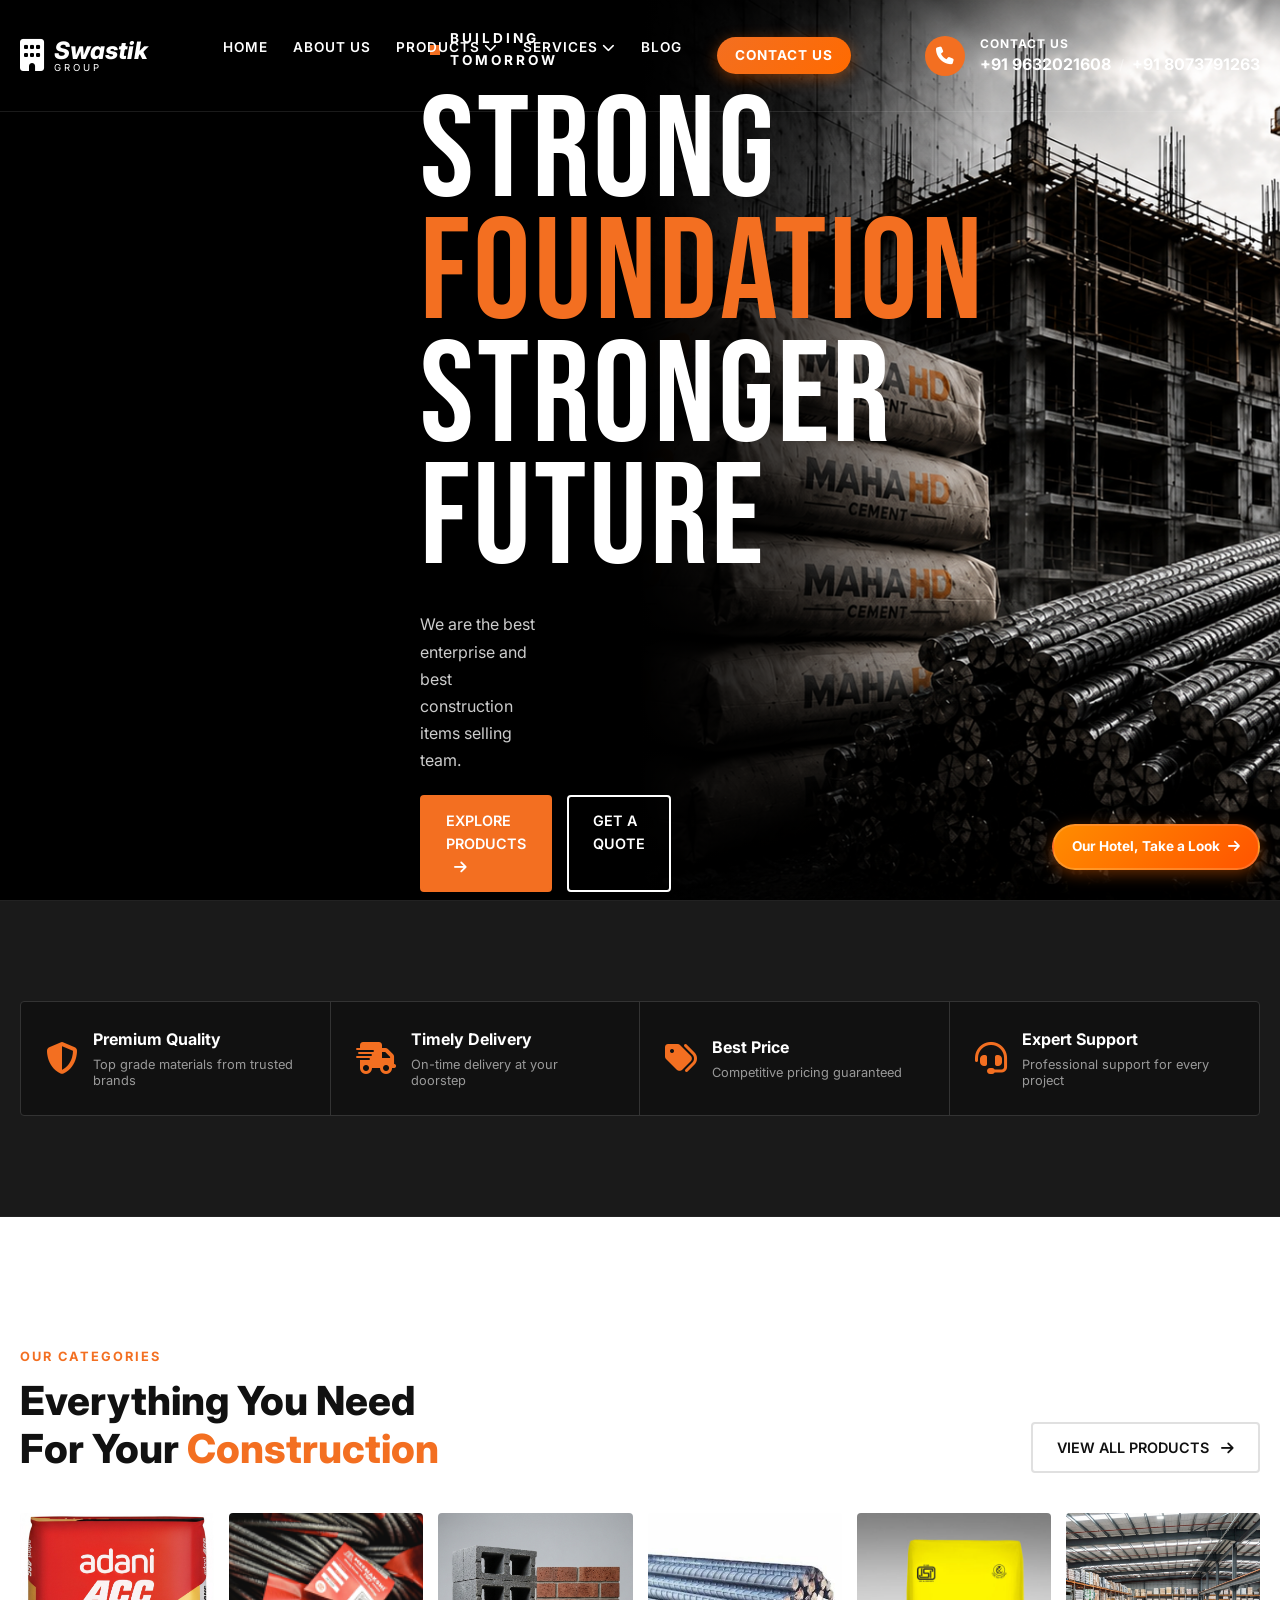
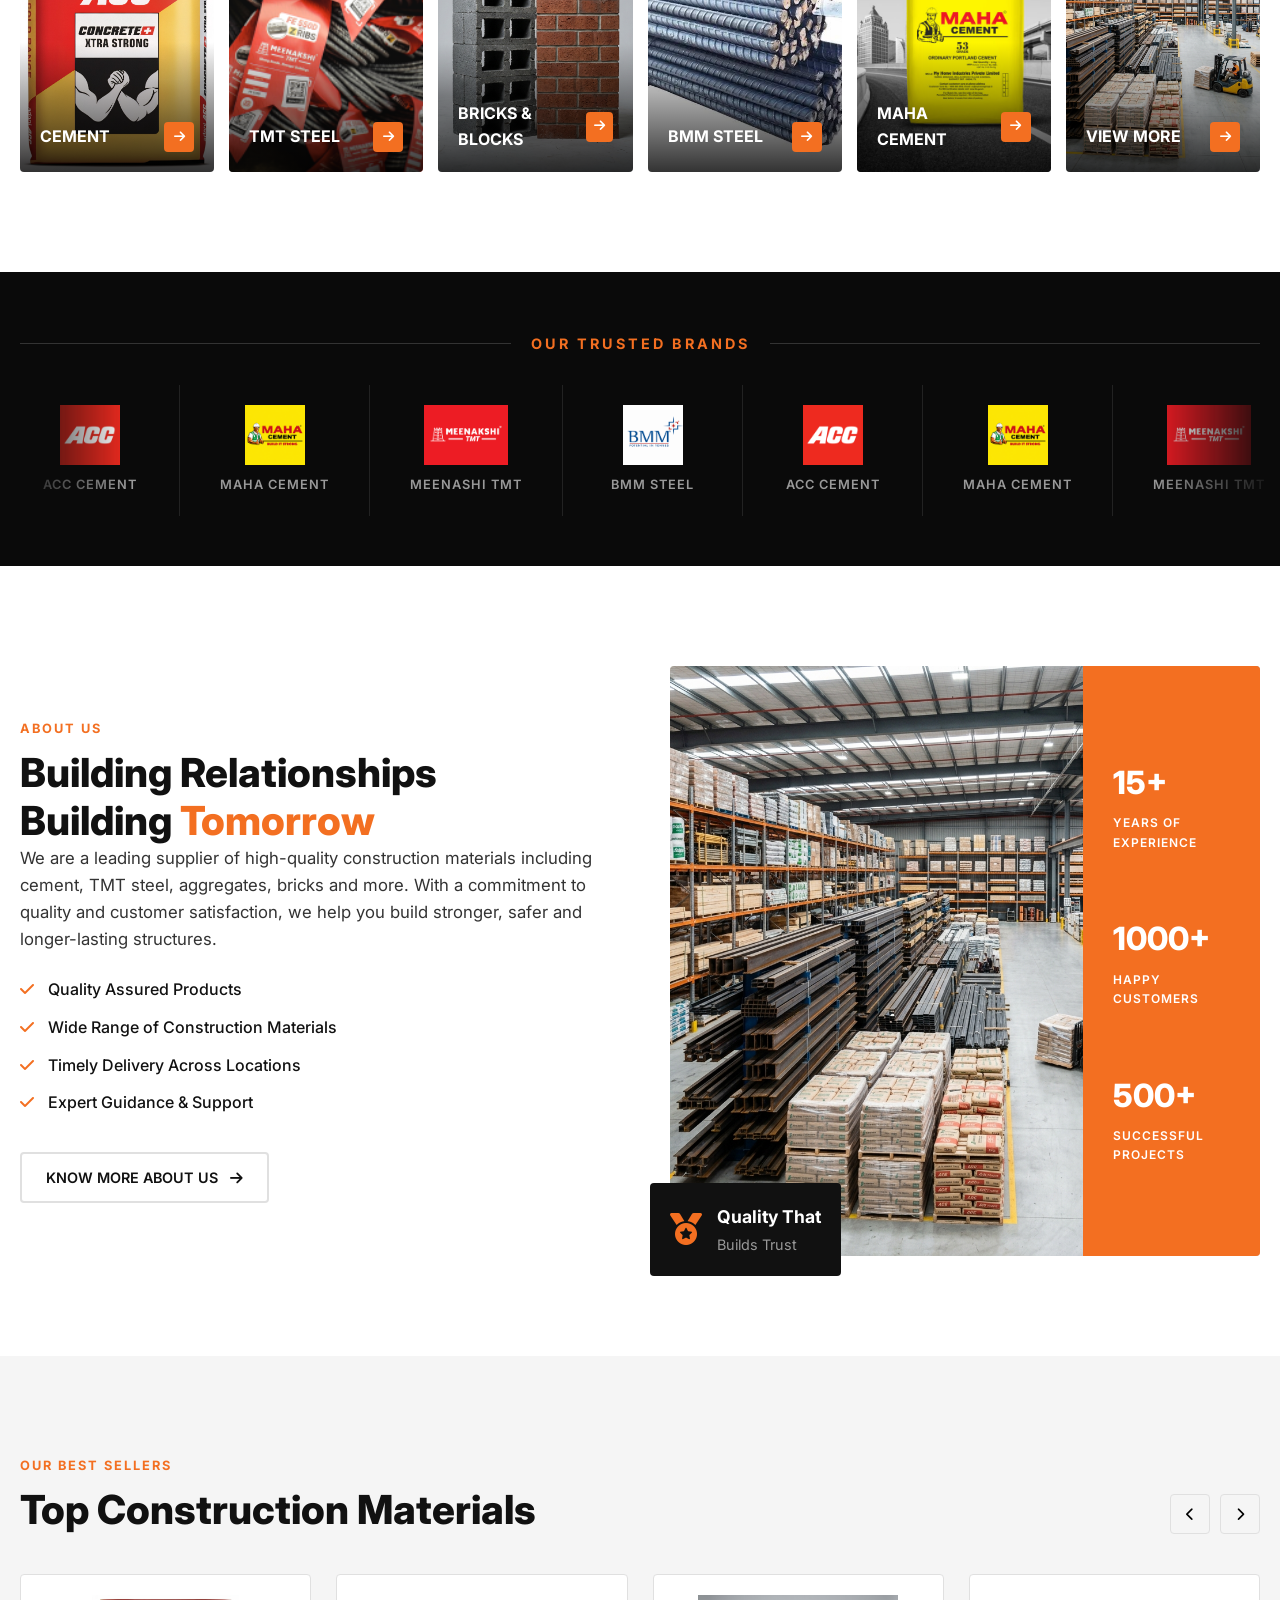
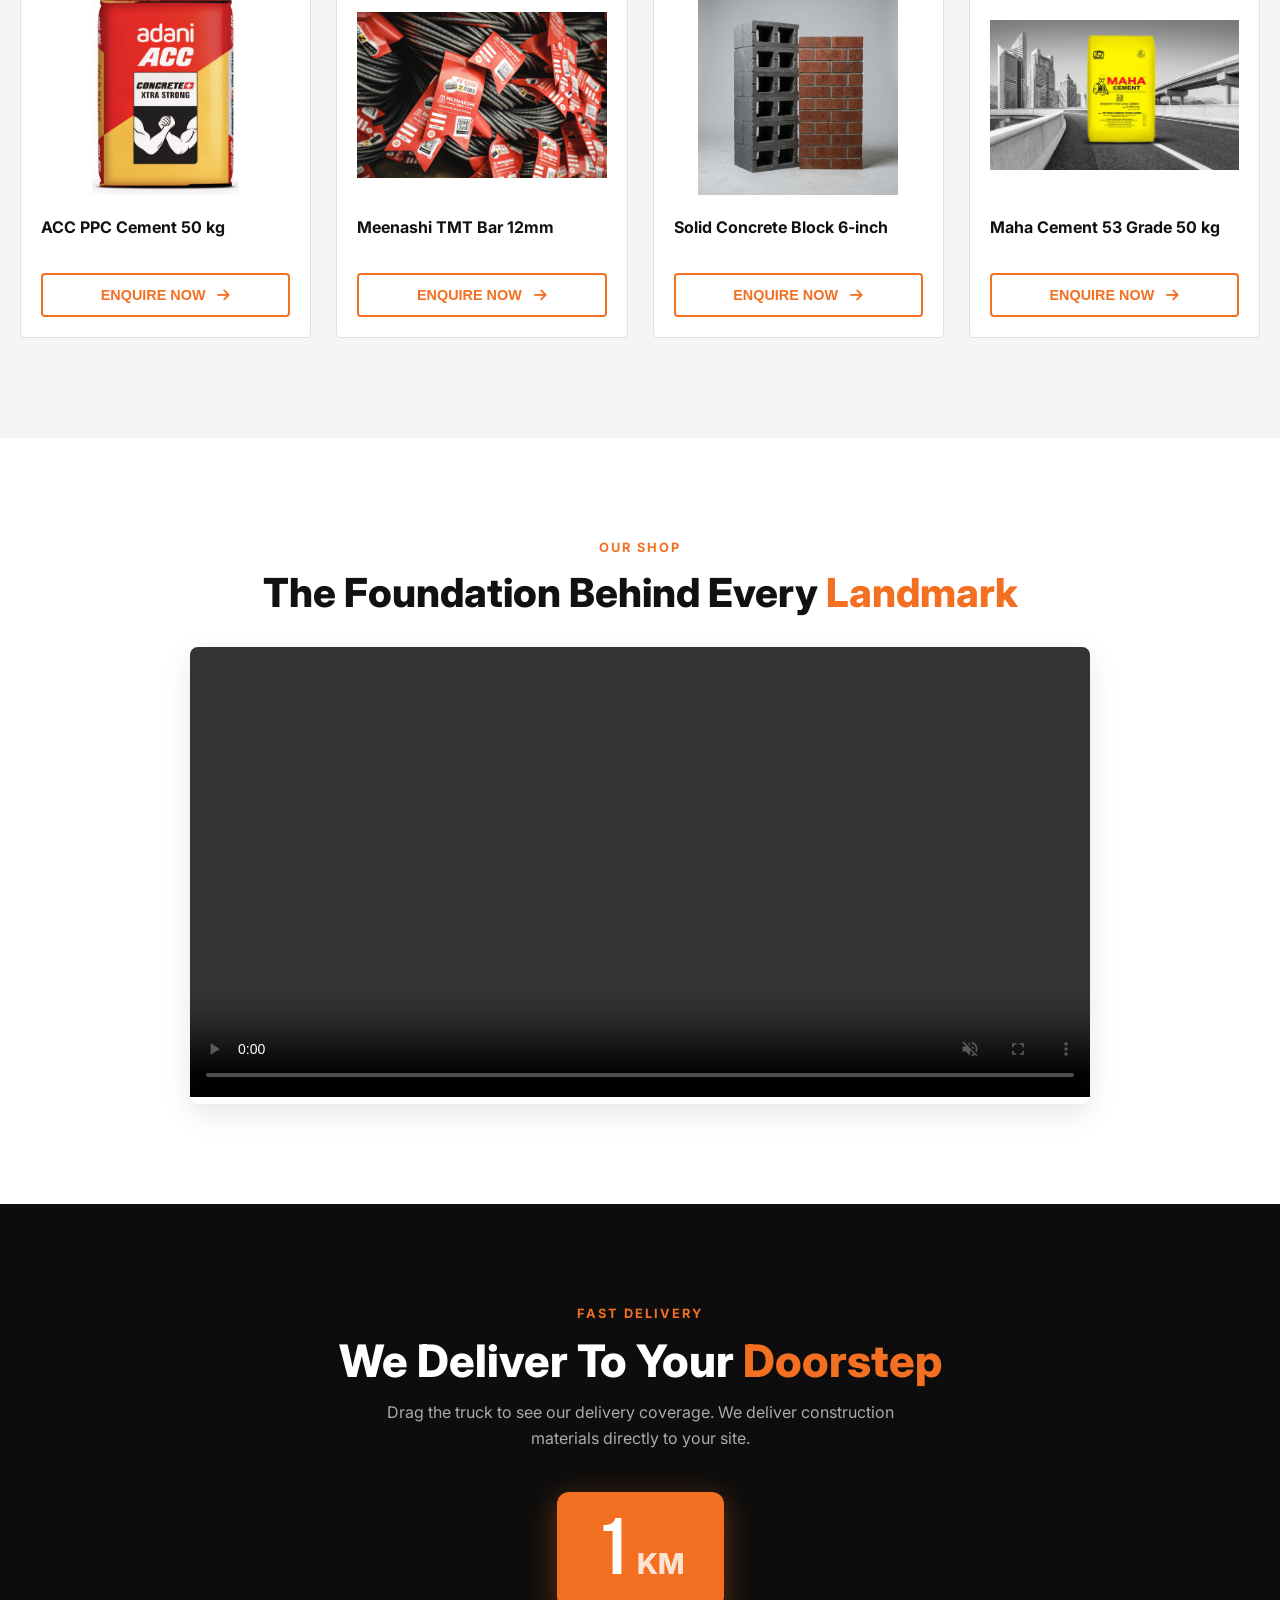
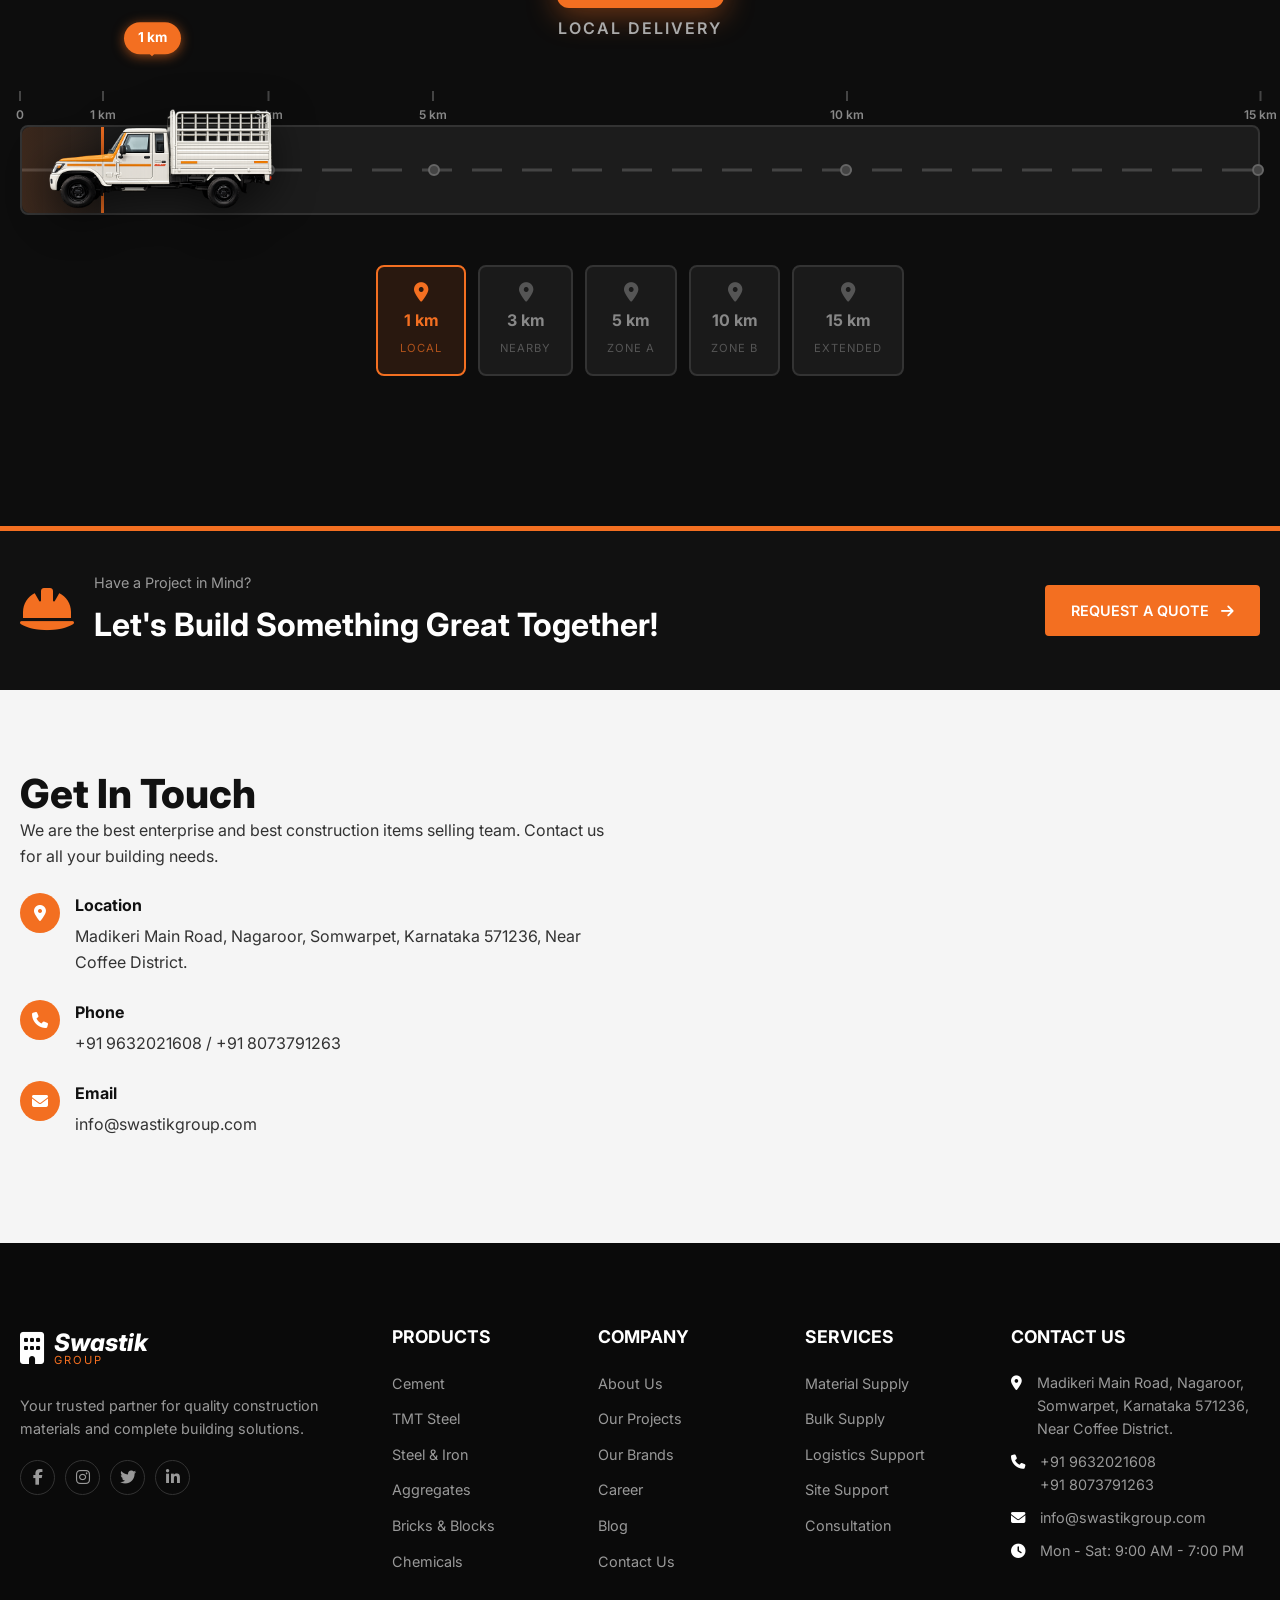
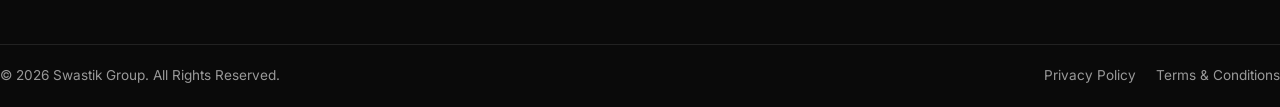
==== commit ff7f2377: "update" ====
--- a/index.html
+++ b/index.html
@@ -1,19 +1,42 @@
-﻿<!DOCTYPE html>
+<!DOCTYPE html>
 <html lang="en">
 <head>
     <meta charset="UTF-8">
     <meta name="viewport" content="width=device-width, initial-scale=1.0">
-    <title>Swastik Group - Construction Items</title>
-    <meta name="description" content="We are the best enterprise and best construction items selling team.">
+    <title>Swastik Group | Balaji Homestay Madikeri</title>
+    <meta name="description" content="Swastik Group - Leading construction materials supplier. Also home to Swastiks Balaji Homestay, Madikeri, Coorg.">
     <link rel="stylesheet" href="style.css">
-    <!-- Google Fonts -->
     <link rel="preconnect" href="https://fonts.googleapis.com">
     <link rel="preconnect" href="https://fonts.gstatic.com" crossorigin>
-    <link href="https://fonts.googleapis.com/css2?family=Bebas+Neue&family=Inter:wght@400;500;600;700;800&display=swap" rel="stylesheet">
-    <!-- Font Awesome for icons -->
+    <link href="https://fonts.googleapis.com/css2?family=Bebas+Neue&family=Inter:wght@300;400;500;600;700;800;900&display=swap" rel="stylesheet">
     <link rel="stylesheet" href="https://cdnjs.cloudflare.com/ajax/libs/font-awesome/6.4.0/css/all.min.css">
 </head>
 <body>
+
+<!-- SITE SWITCHER SCRIPT -->
+<script>
+function switchSite(name) {
+    const main = document.getElementById('site-main');
+    const resort = document.getElementById('site-resort');
+    const badge = document.getElementById('hotelCalloutBadge');
+    
+    if (name === 'resort') {
+        main.style.display = 'none';
+        resort.style.display = 'block';
+        document.title = 'Swastiks Balaji Homestay | Madikeri, Coorg';
+        if (badge) badge.style.display = 'none';
+    } else {
+        resort.style.display = 'none';
+        main.style.display = 'block';
+        document.title = 'Swastik Group | Construction Materials';
+        if (badge) badge.style.display = 'flex';
+    }
+    window.scrollTo({ top: 0, behavior: 'smooth' });
+}
+</script>
+
+<div id="site-main">
+
     <!-- Header / Navigation -->
     <header class="navbar">
         <div class="container nav-container">
@@ -34,7 +57,14 @@
                 <a href="#services">SERVICES <i class="fa-solid fa-chevron-down text-small"></i></a>
                 <a href="#blog">BLOG</a>
                 <a href="javascript:void(0)" class="nav-contact-btn contact-trigger-btn">CONTACT US</a>
-            </nav>
+            
+                <!-- Mobile Only Helpline -->
+                <div class="mobile-helpline">
+                    <span class="helpline-title">CONTACT HELPLINE</span>
+                    <a href="tel:9632021608" class="helpline-number">+91 9632021608</a>
+                    <a href="tel:8073791263" class="helpline-number">+91 8073791263</a>
+                </div>
+</nav>
 
             <button class="mobile-toggle" id="mobileToggle">
                 <i class="fa-solid fa-bars"></i>
@@ -595,7 +625,7 @@
         </div>
     </footer>
 
-</body>
+
 
 <!-- Quote Request Modal -->
 <div class="quote-modal-overlay" id="quoteModal">
@@ -620,22 +650,12 @@
 </div>
 
 <!-- Hotel & Restaurant Widget Callout -->
-<div class="hotel-callout-badge" id="hotelCalloutBadge">
+<div class="hotel-callout-badge" id="hotelCalloutBadge" onclick="switchSite('resort')">
     Our Hotel, Take a Look <i class="fa-solid fa-arrow-right"></i>
 </div>
 
 
-<!-- Hotel Widget -->
-<a href="resort/index.html" class="hotel-widget" style="text-decoration: none;">
-    <div class="hotel-tab">
-        <span class="hotel-tab-sub">Our Associated Venture</span>
-        <span class="hotel-tab-title">Swastiks Balaji Homestay</span>
-        <i class="fa-solid fa-chevron-left hotel-icon"></i>
-    </div>
-    <div class="hotel-img-wrap">
-        <img src="l2.png" alt="Swastiks Balaji Homestay">
-    </div>
-</a>
+
 
 <script>
 (function () {
@@ -897,9 +917,7 @@
                 }
             };
 
-            if (hotelCalloutBadge) {
-                hotelCalloutBadge.addEventListener('click', openModalHandler);
-            }
+            // Disabled modal click event for hotelCalloutBadge since it now triggers switchSite('resort') SPA switcher.
             if (mobileHotelBtn) {
                 mobileHotelBtn.addEventListener('click', openModalHandler);
             }
@@ -1046,5 +1064,849 @@
 <div class="menu-zoom-overlay" id="menuZoomOverlay">
     <img src="hotel.png" alt="Zoomed Menu Card">
 </div>
+
+</div>
+
+<div id="site-resort" style="display:none">
+
+
+    <!-- Header / Navigation -->
+    <header class="navbar" id="navbar">
+        <div class="container nav-container">
+            <a href="#" class="logo">
+                <div class="logo-icon">
+                    <i class="fa-solid fa-campground"></i>
+                </div>
+                <div class="logo-text">
+                    <span class="brand-name">Swastiks</span>
+                    <span class="brand-tag">Balaji Homestay</span>
+                </div>
+            </a>
+            
+            <nav class="nav-links" id="navLinks">
+                <a href="#home" class="active">Home</a>
+                <a href="#about">About</a>
+                <a href="#accommodations">Stay</a>
+                <a href="#activities">Activities</a>
+                <a href="#gallery">Gallery</a>
+                <a href="#book" class="nav-btn">Enquire & Book</a>
+                <a href="javascript:void(0)" class="nav-contact-btn contact-trigger-btn">CONTACT US</a>
+            </nav>
+
+            <button class="mobile-toggle" id="mobileToggle">
+                <i class="fa-solid fa-bars"></i>
+            </button>
+        </div>
+    </header>
+
+    <!-- Hero Section -->
+    <section class="hero" id="home">
+        <div class="hero-bg-carousel">
+            <div class="hero-slide active" style="background-image: url('l2.png');"></div>
+            <div class="hero-slide" style="background-image: url('L 1.png');"></div>
+            <div class="hero-slide" style="background-image: url('l3.png');"></div>
+        </div>
+        <div class="hero-overlay"></div>
+        
+        <div class="hero-content">
+            <div class="hero-subtitle">Madikeri Town, Coorg</div>
+            <h1 class="hero-title">Experience Nature's <br><span style="color: var(--accent);">Purest Embrace</span></h1>
+            <p class="hero-desc">Welcome to Swastiks Balaji Homestay. A peaceful sanctuary of luxury stays, adventure camping, fishing, and campfire memories in Madikeri.</p>
+            <div class="hero-btns">
+                <a href="#accommodations" class="btn btn-primary">Explore Stay Option</a>
+                <a href="#book" class="btn btn-outline">Check Availability</a>
+            </div>
+        </div>
+
+        <a href="#about" class="hero-scroll-btn">
+            <i class="fa-solid fa-circle-chevron-down"></i>
+        </a>
+    </section>
+
+    <!-- About Section -->
+    <section class="section" id="about">
+        <div class="container about-grid">
+            <div class="about-left-content">
+                <p class="section-subtitle">Discover Swastiks</p>
+                <h2 class="section-title">Where Serenity <br>Meets Adventure</h2>
+                <p class="section-desc" style="font-size: 1.1rem; line-height: 1.8; margin-bottom: 25px;">
+                    Located in Madikeri Town, Coorg, Swastiks Balaji Homestay offers a unique combination of peaceful retreat and outdoor excitement. Wake up to the aroma of coffee blossoms, spend your day fishing by the river pond, and end your evening under a canopy of stars by a roaring bonfire.
+                </p>
+                
+                <div class="about-features">
+                    <div class="about-feature-item">
+                        <div class="about-feature-icon"><i class="fa-solid fa-location-dot"></i></div>
+                        <div class="about-feature-text">
+                            <h4>Scenic Location</h4>
+                            <p>Surrounded by misty mountains and coffee estates.</p>
+                        </div>
+                    </div>
+                    <div class="about-feature-item">
+                        <div class="about-feature-icon"><i class="fa-solid fa-utensils"></i></div>
+                        <div class="about-feature-text">
+                            <h4>Local Cuisine</h4>
+                            <p>Authentic local recipes prepared fresh by our chef.</p>
+                        </div>
+                    </div>
+                    <div class="about-feature-item">
+                        <div class="about-feature-icon"><i class="fa-solid fa-person-hiking"></i></div>
+                        <div class="about-feature-text">
+                            <h4>Outdoor Activities</h4>
+                            <p>Camping, fishing, trekking, and plantation walks.</p>
+                        </div>
+                    </div>
+                    <div class="about-feature-item">
+                        <div class="about-feature-icon"><i class="fa-solid fa-fire"></i></div>
+                        <div class="about-feature-text">
+                            <h4>Cozy Nights</h4>
+                            <p>Guided campfire experiences under the night sky.</p>
+                        </div>
+                    </div>
+                </div>
+            </div>
+            
+            <div class="about-images-stack">
+                <div class="about-img-1">
+                    <img src="room.png" alt="Resort Villa">
+                </div>
+                <div class="about-img-2">
+                    <img src="room 1.jpeg" alt="Luxury Room">
+                </div>
+                <div class="about-badge">
+                    <h3>Nature</h3>
+                    <p>Escape</p>
+                </div>
+            </div>
+        </div>
+    </section>
+
+    <!-- Accommodations Section -->
+    <section class="section section-bg-light" id="accommodations">
+        <div class="container">
+            <div class="section-header">
+                <p class="section-subtitle">Stay Options</p>
+                <h2 class="section-title">Rooms & Accommodations</h2>
+                <p class="section-desc">Choose from our range of comfortable stays, from luxury rooms with forest views to rustic camping tents under the sky.</p>
+            </div>
+
+            <div class="acc-grid">
+                <!-- stay 1 -->
+                <div class="acc-card">
+                    <div class="acc-img-wrap">
+                        <span class="acc-tag">Popular</span>
+                        <img src="room 1.jpeg" alt="Premium Cottage Room">
+                    </div>
+                    <div class="acc-body">
+                        <h3>Premium Cottage Room</h3>
+                        <p>Beautifully designed wooden cottages featuring large glass windows with panoramic views of the forest and hills. Equipped with premium amenities.</p>
+                        
+                        <div class="acc-specs">
+                            <span class="acc-spec-item"><i class="fa-solid fa-user-friends"></i> 2-3 Adults</span>
+                            <span class="acc-spec-item"><i class="fa-solid fa-bed"></i> King Bed</span>
+                            <span class="acc-spec-item"><i class="fa-solid fa-mountain"></i> Forest View</span>
+                        </div>
+                        <button class="acc-gallery-btn" onclick="openRoomGallery('Cottage Room')">
+                            <i class="fa-solid fa-images"></i> View Room Photos (7)
+                        </button>
+                    </div>
+                </div>
+
+                <!-- stay 2 -->
+                <div class="acc-card">
+                    <div class="acc-img-wrap">
+                        <span class="acc-tag">Adventure</span>
+                        <img src="main tent.png" alt="Premium Camping Tent">
+                    </div>
+                    <div class="acc-body">
+                        <h3>Adventure Camping Tent</h3>
+                        <p>Get closer to nature with our waterproof dome camping tents setup on clean lawn platforms. Ideal for star-gazers and couples who love rustic camping.</p>
+                        
+                        <div class="acc-specs">
+                            <span class="acc-spec-item"><i class="fa-solid fa-user-friends"></i> 2 Adults</span>
+                            <span class="acc-spec-item"><i class="fa-solid fa-campground"></i> Sleeping Pad</span>
+                            <span class="acc-spec-item"><i class="fa-solid fa-fire"></i> Near Campfire</span>
+                        </div>
+                        <button class="acc-gallery-btn" onclick="openSingleImageModal('house.png', 'Adventure Camping Tent Interior')">
+                            <i class="fa-solid fa-image"></i> View Tent Setup
+                        </button>
+                    </div>
+                </div>
+
+                <!-- stay 3 -->
+                <div class="acc-card">
+                    <div class="acc-img-wrap">
+                        <span class="acc-tag">Family</span>
+                        <img src="room.png" alt="Private Villa Cottage">
+                    </div>
+                    <div class="acc-body">
+                        <h3>Private Family Villa</h3>
+                        <p>Spacious, standalone villa offering complete privacy for families and groups. Features large deck overlooking our private fishing pond and estate.</p>
+                        
+                        <div class="acc-specs">
+                            <span class="acc-spec-item"><i class="fa-solid fa-user-friends"></i> Up to 6 Adults</span>
+                            <span class="acc-spec-item"><i class="fa-solid fa-border-all"></i> 2 Bedrooms</span>
+                            <span class="acc-spec-item"><i class="fa-solid fa-fish"></i> Pond Facing</span>
+                        </div>
+                        <button class="acc-gallery-btn" onclick="openSingleImageModal('room.png', 'Private Family Villa Exterior')">
+                            <i class="fa-solid fa-image"></i> View Villa Exterior
+                        </button>
+                    </div>
+                </div>
+            </div>
+        </div>
+    </section>
+
+    <!-- Activities Section -->
+    <section class="section section-bg-dark" id="activities">
+        <div class="container">
+            <div class="section-header">
+                <p class="section-subtitle">Things to Do</p>
+                <h2 class="section-title">Experiences & Activities</h2>
+                <p class="section-desc">Create unforgettable memories with our curated resort activities suitable for friends, couples, and family.</p>
+            </div>
+
+            <div class="act-grid">
+                <!-- Activity 1 -->
+                <div class="act-card">
+                    <div class="act-img-wrap">
+                        <img src="camp fire.jpeg" alt="Campfire nights">
+                    </div>
+                    <div class="act-content">
+                        <i class="fa-solid fa-fire-burner"></i>
+                        <h3>Roaring Bonfire Nights</h3>
+                        <p>Gather around the warm crackle of our community campfire, share stories under the starlit sky, and enjoy light music. Perfect Coorg night experience.</p>
+                    </div>
+                </div>
+
+                <!-- Activity 2 -->
+                <div class="act-card">
+                    <div class="act-img-wrap">
+                        <img src="fishing.png" alt="Fishing activity">
+                    </div>
+                    <div class="act-content">
+                        <i class="fa-solid fa-fish-fins"></i>
+                        <h3>Pond Fishing & Angling</h3>
+                        <p>Spend a quiet, peaceful afternoon at our fishing pond. Try your hand at catching local freshwater fish. We supply the fishing rods and bait!</p>
+                    </div>
+                </div>
+
+                <!-- Activity 3 -->
+                <div class="act-card">
+                    <div class="act-img-wrap">
+                        <img src="food.jpeg" alt="Traditional Food">
+                    </div>
+                    <div class="act-content">
+                        <i class="fa-solid fa-utensils"></i>
+                        <h3>Traditional Local Dining</h3>
+                        <p>Taste the rich spices of Coorg and Malnad. We serve piping hot home-style meals, traditional delicacies, and barbecues freshly roasted to order.</p>
+                    </div>
+                </div>
+
+                <!-- Activity 4 -->
+                <div class="act-card">
+                    <div class="act-img-wrap">
+                        <img src="l3.png" alt="Estate Walks">
+                    </div>
+                    <div class="act-content">
+                        <i class="fa-solid fa-mountain-sun"></i>
+                        <h3>Plantation & Nature Walks</h3>
+                        <p>Take guided strolls through our private coffee plantation. Learn how coffee is grown, spot native birds, and breathe in the crisp, unpolluted mountain air.</p>
+                    </div>
+                </div>
+            </div>
+        </div>
+    </section>
+
+    <!-- Gallery Section -->
+    <section class="section" id="gallery">
+        <div class="container">
+            <div class="section-header">
+                <p class="section-subtitle">Visual Tour</p>
+                <h2 class="section-title">Resort Gallery</h2>
+                <p class="section-desc">Take a look at the beautiful moments, scenic views, and comforts waiting for you at Swastik Resort.</p>
+            </div>
+
+            <div class="gallery-grid">
+                <div class="gallery-item wide" onclick="openLightbox(0)">
+                    <img src="L 1.png" alt="Lush Green Resort Landscape">
+                    <div class="gallery-overlay"><i class="fa-solid fa-magnifying-glass-plus"></i></div>
+                </div>
+                <div class="gallery-item" onclick="openLightbox(1)">
+                    <img src="room.png" alt="Cozy Bedroom View">
+                    <div class="gallery-overlay"><i class="fa-solid fa-magnifying-glass-plus"></i></div>
+                </div>
+                <div class="gallery-item tall" onclick="openLightbox(2)">
+                    <img src="tent 1.png" alt="Camping setup under trees">
+                    <div class="gallery-overlay"><i class="fa-solid fa-magnifying-glass-plus"></i></div>
+                </div>
+                <div class="gallery-item" onclick="openLightbox(3)">
+                    <img src="camp fire 2.jpeg" alt="Campfire with friends">
+                    <div class="gallery-overlay"><i class="fa-solid fa-magnifying-glass-plus"></i></div>
+                </div>
+                <div class="gallery-item wide" onclick="openLightbox(4)">
+                    <img src="l2.png" alt="Mist covered hills in morning">
+                    <div class="gallery-overlay"><i class="fa-solid fa-magnifying-glass-plus"></i></div>
+                </div>
+                <div class="gallery-item" onclick="openLightbox(5)">
+                    <img src="food.jpeg" alt="Delicious Coorg meals">
+                    <div class="gallery-overlay"><i class="fa-solid fa-magnifying-glass-plus"></i></div>
+                </div>
+                <div class="gallery-item" onclick="openLightbox(6)">
+                    <img src="fishing.png" alt="Enjoying fishing at the pond">
+                    <div class="gallery-overlay"><i class="fa-solid fa-magnifying-glass-plus"></i></div>
+                </div>
+                <div class="gallery-item" onclick="openLightbox(7)">
+                    <img src="l3.png" alt="Trekking pathways in estate">
+                    <div class="gallery-overlay"><i class="fa-solid fa-magnifying-glass-plus"></i></div>
+                </div>
+            </div>
+        </div>
+    </section>
+
+    <!-- Booking Enquiry Section -->
+    <section class="section book-section" id="book">
+        <div class="container book-grid">
+            <div class="book-info">
+                <p class="section-subtitle">Plan Your Visit</p>
+                <h2 class="section-title">Enquire & Book Stay</h2>
+                <p style="margin-bottom: 30px; color: rgba(255, 255, 255, 0.8); line-height: 1.8;">
+                    Ready to escape the daily routine? Fill out the reservation enquiry form. It will generate a custom booking text and send it directly to our manager via WhatsApp. We will confirm availability and get back to you instantly!
+                </p>
+
+                <div class="book-contact-list">
+                    <div class="book-contact-item">
+                        <div class="book-contact-icon"><i class="fa-solid fa-location-dot"></i></div>
+                        <div class="book-contact-details">
+                            <h4>Location</h4>
+                            <p>Balaji Homestay, Madikeri Town, Coorg, Karnataka 571201</p>
+                        </div>
+                    </div>
+                    <div class="book-contact-item">
+                        <div class="book-contact-icon"><i class="fa-solid fa-phone"></i></div>
+                        <div class="book-contact-details">
+                            <h4>Phone / WhatsApp</h4>
+                            <p>
+                                <a href="tel:9632021608" style="color: inherit;">+91 9632021608</a> / <br>
+                                <a href="tel:8073791263" style="color: inherit;">+91 8073791263</a>
+                            </p>
+                        </div>
+                    </div>
+                    <div class="book-contact-item">
+                        <div class="book-contact-icon"><i class="fa-solid fa-envelope"></i></div>
+                        <div class="book-contact-details">
+                            <h4>Email Support</h4>
+                            <p><a href="mailto:resort@swastikgroup.com" style="color: inherit;">resort@swastikgroup.com</a></p>
+                        </div>
+                    </div>
+                </div>
+            </div>
+
+            <div class="book-card">
+                <form class="book-form" id="bookingForm" onsubmit="sendBookingEnquiry(event)">
+                    <div class="form-group">
+                        <label for="bookName">Your Name *</label>
+                        <input type="text" id="bookName" placeholder="Enter your full name" required>
+                    </div>
+                    
+                    <div class="form-group">
+                        <label for="bookPhone">Contact Number *</label>
+                        <input type="tel" id="bookPhone" placeholder="Enter phone number" required>
+                    </div>
+
+                    <div class="form-group">
+                        <label for="checkIn">Check-In Date *</label>
+                        <input type="date" id="checkIn" required>
+                    </div>
+
+                    <div class="form-group">
+                        <label for="checkOut">Check-Out Date *</label>
+                        <input type="date" id="checkOut" required>
+                    </div>
+
+                    <div class="form-group">
+                        <label for="guests">Number of Guests *</label>
+                        <select id="guests" required>
+                            <option value="" disabled selected>Select guest count</option>
+                            <option value="1">1 Guest</option>
+                            <option value="2">2 Guests</option>
+                            <option value="3">3 Guests</option>
+                            <option value="4">4 Guests</option>
+                            <option value="5">5 Guests</option>
+                            <option value="6+">6+ Guests (Group)</option>
+                        </select>
+                    </div>
+
+                    <div class="form-group">
+                        <label for="stayType">Accommodation Preference *</label>
+                        <select id="stayType" required>
+                            <option value="" disabled selected>Select stay type</option>
+                            <option value="Premium Cottage Room">Premium Cottage Room</option>
+                            <option value="Adventure Camping Tent">Adventure Camping Tent</option>
+                            <option value="Private Family Villa">Private Family Villa</option>
+                        </select>
+                    </div>
+
+                    <div class="form-group form-group-full">
+                        <label>Activities Interested In</label>
+                        <div class="form-checkboxes">
+                            <label class="checkbox-label">
+                                <input type="checkbox" name="activities" value="Campfire"> Campfire Night
+                            </label>
+                            <label class="checkbox-label">
+                                <input type="checkbox" name="activities" value="Fishing"> River Pond Fishing
+                            </label>
+                            <label class="checkbox-label">
+                                <input type="checkbox" name="activities" value="Local Food"> Traditional Dining
+                            </label>
+                            <label class="checkbox-label">
+                                <input type="checkbox" name="activities" value="Plantation Walk"> Estate Trek/Walk
+                            </label>
+                        </div>
+                    </div>
+
+                    <div class="form-group form-group-full">
+                        <label for="specialRequests">Special Requests / Notes</label>
+                        <textarea id="specialRequests" rows="3" placeholder="E.g. Extra bed needed, food preferences, barbecue..."></textarea>
+                    </div>
+
+                    <button type="submit" class="btn book-submit-btn">
+                        Submit & Book via WhatsApp <i class="fa-brands fa-whatsapp" style="font-size: 1.2rem;"></i>
+                    </button>
+                </form>
+            </div>
+        </div>
+    </section>
+
+    <!-- Map Section -->
+    <section class="map-section" id="location">
+        <div class="container map-flex">
+            <div class="map-details">
+                <p class="section-subtitle">Our Location</p>
+                <h2 class="section-title" style="color: var(--primary);">How to Reach Us</h2>
+                <p style="margin-bottom: 24px; color: var(--text-muted);">We are located in the heart of Madikeri town, Coorg. Use the interactive map to navigate directly to Balaji Homestay.</p>
+                <a href="https://www.google.com/maps/place/12%C2%B026'12.9%22N+75%C2%B043'34.0%22E/@12.4369106,75.7235451,17z/data=!3m1!4b1!4m4!3m3!8m2!3d12.4369106!4d75.72612?hl=en&entry=ttu" target="_blank" class="btn btn-primary">
+                    Open in Google Maps <i class="fa-solid fa-map-location-dot"></i>
+                </a>
+            </div>
+             <div class="map-iframe-container" style="position: relative;">
+                <a href="https://www.google.com/maps/place/12%C2%B026'12.9%22N+75%C2%B043'34.0%22E/@12.4369106,75.7235451,17z/data=!3m1!4b1!4m4!3m3!8m2!3d12.4369106!4d75.72612?hl=en&entry=ttu" target="_blank" class="map-overlay-link" style="position: absolute; top: 0; left: 0; width: 100%; height: 100%; z-index: 10; cursor: pointer;"></a>
+                <iframe 
+                    src="https://maps.google.com/maps?q=12.4369106,75.72612&t=&z=16&ie=UTF8&iwloc=&output=embed" 
+                    width="100%" 
+                    height="350" 
+                    style="border:0;" 
+                    allowfullscreen="" 
+                    loading="lazy">
+                </iframe>
+            </div>
+        </div>
+    </section>
+
+    <!-- Footer -->
+    <footer class="footer">
+        <div class="container">
+            <div class="footer-grid">
+                <div class="footer-col">
+                    <a href="#" class="logo footer-logo">
+                        <div class="logo-icon">
+                            <i class="fa-solid fa-campground"></i>
+                        </div>
+                        <div class="logo-text">
+                            <span class="brand-name" style="color: var(--white);">Swastiks</span>
+                            <span class="brand-tag">Balaji Homestay</span>
+                        </div>
+                    </a>
+                    <p class="footer-desc">
+                        A peaceful nature homestay venture in Madikeri Town, Coorg, offering comfortable cottages, river fishing, camping tents and traditional food.
+                    </p>
+                    <div class="footer-socials">
+                        <a href="#"><i class="fa-brands fa-facebook-f"></i></a>
+                        <a href="#"><i class="fa-brands fa-instagram"></i></a>
+                        <a href="#"><i class="fa-brands fa-twitter"></i></a>
+                    </div>
+                </div>
+
+                <div class="footer-col">
+                    <h3>Quick Links</h3>
+                    <ul>
+                        <li><a href="#home">Home</a></li>
+                        <li><a href="#about">About Resort</a></li>
+                        <li><a href="#accommodations">Accommodations</a></li>
+                        <li><a href="#activities">Activities</a></li>
+                        <li><a href="#gallery">Gallery</a></li>
+                        <li><a href="javascript:void(0)" onclick="switchSite('main')">Swastik Construction</a></li>
+                    </ul>
+                </div>
+
+                <div class="footer-col">
+                    <h3>Get in Touch</h3>
+                    <ul class="footer-contact">
+                        <li>
+                            <i class="fa-solid fa-location-dot"></i>
+                            <span>Balaji Homestay, Madikeri Town, Coorg, Karnataka 571201</span>
+                        </li>
+                        <li>
+                            <i class="fa-solid fa-phone"></i>
+                            <span>+91 9632021608<br>+91 8073791263</span>
+                        </li>
+                        <li>
+                            <i class="fa-solid fa-envelope"></i>
+                            <span>resort@swastikgroup.com</span>
+                        </li>
+                    </ul>
+                </div>
+            </div>
+
+            <div class="footer-bottom">
+                <p>&copy; 2026 Swastiks Balaji Homestay. All Rights Reserved.</p>
+                <p>An Associated Venture of Swastik Group</p>
+            </div>
+        </div>
+    </footer>
+
+    <!-- LIGHTBOX MODAL -->
+    <div class="lightbox" id="lightbox">
+        <div class="lightbox-content">
+            <button class="lightbox-close" onclick="closeLightbox()"><i class="fa-solid fa-xmark"></i></button>
+            <img src="" alt="Enlarged view" class="lightbox-img" id="lightboxImg">
+            <button class="lightbox-arrow lightbox-prev" onclick="prevImage()"><i class="fa-solid fa-chevron-left"></i></button>
+            <button class="lightbox-arrow lightbox-next" onclick="nextImage()"><i class="fa-solid fa-chevron-right"></i></button>
+            <div class="lightbox-caption" id="lightboxCaption">Caption text</div>
+        </div>
+    </div>
+
+    <!-- ROOM GALLERY MULTIPLE SLIDESHOW MODAL -->
+    <div class="room-gallery-modal" id="roomGalleryModal">
+        <div class="room-gallery-content">
+            <div class="room-gallery-header">
+                <h3 id="roomModalTitle">Room Gallery</h3>
+                <button class="room-gallery-close" onclick="closeRoomGallery()"><i class="fa-solid fa-xmark"></i></button>
+            </div>
+            <div class="room-gallery-body">
+                <div class="room-slideshow">
+                    <img src="room 1.jpeg" class="room-slide-img active" alt="Room View 1">
+                    <img src="room 2.jpeg" class="room-slide-img" alt="Room View 2">
+                    <img src="room 3.jpeg" class="room-slide-img" alt="Room View 3">
+                    <img src="room 4.jpeg" class="room-slide-img" alt="Room View 4">
+                    <img src="room 5.jpeg" class="room-slide-img" alt="Room View 5">
+                    <img src="room 6.jpeg" class="room-slide-img" alt="Room View 6">
+                    <img src="room 7.jpeg" class="room-slide-img" alt="Room View 7">
+                    
+                    <button class="room-slideshow-arrow room-slideshow-prev" onclick="changeRoomSlide(-1)">
+                        <i class="fa-solid fa-chevron-left"></i>
+                    </button>
+                    <button class="room-slideshow-arrow room-slideshow-next" onclick="changeRoomSlide(1)">
+                        <i class="fa-solid fa-chevron-right"></i>
+                    </button>
+                </div>
+                <div class="room-slideshow-dots" id="roomSlideshowDots">
+                    <span class="room-dot active" onclick="setRoomSlide(0)"></span>
+                    <span class="room-dot" onclick="setRoomSlide(1)"></span>
+                    <span class="room-dot" onclick="setRoomSlide(2)"></span>
+                    <span class="room-dot" onclick="setRoomSlide(3)"></span>
+                    <span class="room-dot" onclick="setRoomSlide(4)"></span>
+                    <span class="room-dot" onclick="setRoomSlide(5)"></span>
+                    <span class="room-dot" onclick="setRoomSlide(6)"></span>
+                </div>
+            </div>
+        </div>
+    </div>
+
+    <!-- JAVASCRIPT LOGIC -->
+    <script>
+        // Hero Background Slideshow
+        let currentHeroSlide = 0;
+        const heroSlides = document.querySelectorAll('.hero-slide');
+        
+        function rotateHeroBg() {
+            heroSlides[currentHeroSlide].classList.remove('active');
+            currentHeroSlide = (currentHeroSlide + 1) % heroSlides.length;
+            heroSlides[currentHeroSlide].classList.add('active');
+        }
+        setInterval(rotateHeroBg, 5000);
+
+        // Sticky Navbar Scrolled effect
+        window.addEventListener('scroll', () => {
+            const navbar = document.getElementById('navbar');
+            if (window.scrollY > 50) {
+                navbar.classList.add('scrolled');
+            } else {
+                navbar.classList.remove('scrolled');
+            }
+        });
+
+        // Mobile Nav Menu Toggle
+        const mobileToggle = document.getElementById('mobileToggle');
+        const navLinks = document.getElementById('navLinks');
+        
+        mobileToggle.addEventListener('click', () => {
+            navLinks.classList.toggle('active');
+            const icon = mobileToggle.querySelector('i');
+            if (navLinks.classList.contains('active')) {
+                icon.classList.remove('fa-bars');
+                icon.classList.add('fa-xmark');
+            } else {
+                icon.classList.remove('fa-xmark');
+                icon.classList.add('fa-bars');
+            }
+        });
+
+        // Close Mobile Menu on Nav link click
+        document.querySelectorAll('.nav-links a').forEach(link => {
+            link.addEventListener('click', () => {
+                navLinks.classList.remove('active');
+                mobileToggle.querySelector('i').classList.remove('fa-xmark');
+                mobileToggle.querySelector('i').classList.add('fa-bars');
+            });
+        });
+
+        // Active Link Highlighter on scroll
+        const sections = document.querySelectorAll('section');
+        const navItems = document.querySelectorAll('.nav-links a');
+
+        window.addEventListener('scroll', () => {
+            let current = '';
+            sections.forEach(section => {
+                const sectionTop = section.offsetTop;
+                const sectionHeight = section.clientHeight;
+                if (pageYOffset >= (sectionTop - 120)) {
+                    current = section.getAttribute('id');
+                }
+            });
+
+            navItems.forEach(item => {
+                item.classList.remove('active');
+                if (item.getAttribute('href') === `#${current}`) {
+                    item.classList.add('active');
+                }
+            });
+        });
+
+        // Lightbox data
+        const galleryImages = [
+            { src: 'L 1.png', caption: 'Lush Green Resort Landscape' },
+            { src: 'room.png', caption: 'Cozy Bedroom View' },
+            { src: 'tent 1.png', caption: 'Camping setup under trees' },
+            { src: 'camp fire 2.jpeg', caption: 'Campfire with friends' },
+            { src: 'l2.png', caption: 'Mist covered hills in morning' },
+            { src: 'food.jpeg', caption: 'Delicious local cuisine' },
+            { src: 'fishing.png', caption: 'Enjoying fishing by the pond' },
+            { src: 'l3.png', caption: 'Trekking pathways in estate' }
+        ];
+        
+        let activeLightboxIdx = 0;
+        const lightbox = document.getElementById('lightbox');
+        const lightboxImg = document.getElementById('lightboxImg');
+        const lightboxCaption = document.getElementById('lightboxCaption');
+
+        function openLightbox(idx) {
+            activeLightboxIdx = idx;
+            updateLightbox();
+            lightbox.style.display = 'flex';
+        }
+
+        function updateLightbox() {
+            lightboxImg.src = galleryImages[activeLightboxIdx].src;
+            lightboxCaption.textContent = galleryImages[activeLightboxIdx].caption;
+        }
+
+        function closeLightbox() {
+            lightbox.style.display = 'none';
+        }
+
+        function prevImage() {
+            activeLightboxIdx = (activeLightboxIdx - 1 + galleryImages.length) % galleryImages.length;
+            updateLightbox();
+        }
+
+        function nextImage() {
+            activeLightboxIdx = (activeLightboxIdx + 1) % galleryImages.length;
+            updateLightbox();
+        }
+
+        function openSingleImageModal(src, caption) {
+            lightboxImg.src = src;
+            lightboxCaption.textContent = caption;
+            // hide arrows
+            document.querySelector('.lightbox-prev').style.display = 'none';
+            document.querySelector('.lightbox-next').style.display = 'none';
+            lightbox.style.display = 'flex';
+        }
+
+        // Close lightbox when clicking outside image
+        lightbox.addEventListener('click', (e) => {
+            if (e.target === lightbox) {
+                closeLightbox();
+                // restore arrows display just in case
+                document.querySelector('.lightbox-prev').style.display = 'flex';
+                document.querySelector('.lightbox-next').style.display = 'flex';
+            }
+        });
+
+        // Room Gallery Slideshow popup logic
+        let currentRoomSlideIdx = 0;
+        const roomSlides = document.querySelectorAll('.room-slide-img');
+        const roomDots = document.querySelectorAll('.room-dot');
+        const roomGalleryModal = document.getElementById('roomGalleryModal');
+
+        function openRoomGallery(roomTitle) {
+            document.getElementById('roomModalTitle').textContent = roomTitle + ' Photos';
+            currentRoomSlideIdx = 0;
+            updateRoomSlideshow();
+            roomGalleryModal.style.display = 'flex';
+        }
+
+        function closeRoomGallery() {
+            roomGalleryModal.style.display = 'none';
+        }
+
+        function changeRoomSlide(dir) {
+            roomSlides[currentRoomSlideIdx].classList.remove('active');
+            roomDots[currentRoomSlideIdx].classList.remove('active');
+            
+            currentRoomSlideIdx = (currentRoomSlideIdx + dir + roomSlides.length) % roomSlides.length;
+            
+            roomSlides[currentRoomSlideIdx].classList.add('active');
+            roomDots[currentRoomSlideIdx].classList.add('active');
+        }
+
+        function setRoomSlide(idx) {
+            roomSlides[currentRoomSlideIdx].classList.remove('active');
+            roomDots[currentRoomSlideIdx].classList.remove('active');
+            
+            currentRoomSlideIdx = idx;
+            
+            roomSlides[currentRoomSlideIdx].classList.add('active');
+            roomDots[currentRoomSlideIdx].classList.add('active');
+        }
+
+        function updateRoomSlideshow() {
+            roomSlides.forEach((slide, idx) => {
+                if (idx === currentRoomSlideIdx) {
+                    slide.classList.add('active');
+                    roomDots[idx].classList.add('active');
+                } else {
+                    slide.classList.remove('active');
+                    roomDots[idx].classList.remove('active');
+                }
+            });
+        }
+
+        roomGalleryModal.addEventListener('click', (e) => {
+            if (e.target === roomGalleryModal) {
+                closeRoomGallery();
+            }
+        });
+
+        // WhatsApp Booking Form Integration
+        function sendBookingEnquiry(e) {
+            e.preventDefault();
+
+            const name = document.getElementById('bookName').value.trim();
+            const phone = document.getElementById('bookPhone').value.trim();
+            const checkIn = document.getElementById('checkIn').value;
+            const checkOut = document.getElementById('checkOut').value;
+            const guests = document.getElementById('guests').value;
+            const stayType = document.getElementById('stayType').value;
+            const specialRequests = document.getElementById('specialRequests').value.trim();
+
+            // Collect selected activities
+            const activityCheckboxes = document.querySelectorAll('input[name="activities"]:checked');
+            const selectedActivities = [];
+            activityCheckboxes.forEach(cb => {
+                selectedActivities.push(cb.value);
+            });
+
+            let activitiesStr = selectedActivities.length > 0 ? selectedActivities.join(', ') : 'None selected';
+
+            // Construct Message
+            let message = `Hello Swastik Wilderness Resort! I would like to enquire about a booking:\n\n` +
+                          `*Name:* ${name}\n` +
+                          `*Phone:* ${phone}\n` +
+                          `*Accommodation:* ${stayType}\n` +
+                          `*Check-In:* ${checkIn}\n` +
+                          `*Check-Out:* ${checkOut}\n` +
+                          `*Guests:* ${guests}\n` +
+                          `*Activities Interested:* ${activitiesStr}\n`;
+
+            if (specialRequests) {
+                message += `*Special Requests:* ${specialRequests}`;
+            }
+
+            // WhatsApp link redirection
+            const whatsappUrl = `https://wa.me/919632021608?text=${encodeURIComponent(message)}`;
+            window.open(whatsappUrl, '_blank');
+        }
+
+        // Contact Modal Logic
+        document.addEventListener('DOMContentLoaded', () => {
+            const contactModal = document.getElementById('contactModal');
+            const closeContactModal = document.getElementById('closeContactModal');
+            const contactTriggers = document.querySelectorAll('.contact-trigger-btn');
+
+            if (contactTriggers && contactModal && closeContactModal) {
+                contactTriggers.forEach(btn => {
+                    btn.addEventListener('click', (e) => {
+                        e.preventDefault();
+                        contactModal.style.display = 'flex';
+                    });
+                });
+
+                closeContactModal.addEventListener('click', () => {
+                    contactModal.style.display = 'none';
+                });
+
+                window.addEventListener('click', (e) => {
+                    if (e.target === contactModal) {
+                        contactModal.style.display = 'none';
+                    }
+                });
+            }
+        });
+    </script>
+
+    <!-- CONTACT MODAL -->
+    <div class="contact-modal-overlay" id="contactModal">
+        <div class="contact-modal-content">
+            <button class="contact-modal-close" id="closeContactModal"><i class="fa-solid fa-xmark"></i></button>
+            <div class="contact-modal-header">
+                <i class="fa-solid fa-phone-volume contact-modal-icon"></i>
+                <h3>Contact Swastiks Balaji Homestay</h3>
+                <p>Call or message us directly on WhatsApp</p>
+            </div>
+            <div class="contact-numbers-container">
+                <div class="contact-number-card">
+                    <div class="contact-number-name">Manager Helpline</div>
+                    <div class="contact-number-value">+91 9632021608</div>
+                    <div class="contact-number-actions">
+                        <a href="tel:9632021608" class="contact-action-btn call"><i class="fa-solid fa-phone"></i> Call Now</a>
+                        <a href="https://wa.me/919632021608" target="_blank" class="contact-action-btn whatsapp"><i class="fa-brands fa-whatsapp"></i> WhatsApp</a>
+                    </div>
+                </div>
+                <div class="contact-number-card">
+                    <div class="contact-number-name">Booking Support</div>
+                    <div class="contact-number-value">+91 8073791263</div>
+                    <div class="contact-number-actions">
+                        <a href="tel:8073791263" class="contact-action-btn call"><i class="fa-solid fa-phone"></i> Call Now</a>
+                        <a href="https://wa.me/918073791263" target="_blank" class="contact-action-btn whatsapp"><i class="fa-brands fa-whatsapp"></i> WhatsApp</a>
+                    </div>
+                </div>
+            </div>
+        </div>
+    </div>
+    <!-- Swastik Group Construction Site Widget -->
+    <a href="javascript:void(0)" onclick="switchSite('main')" class="group-widget" style="text-decoration: none;">
+        <div class="group-tab">
+            <span class="group-tab-sub">Our Parent Enterprise</span>
+            <span class="group-tab-title">Swastik Group</span>
+            <i class="fa-solid fa-chevron-left group-icon"></i>
+        </div>
+        <div class="group-img-wrap">
+            <img src="hero.png" alt="Swastik Group Construction">
+        </div>
+    </a>
+
+</div>
+
+</body>
 </html>
-
--- a/style.css
+++ b/style.css
@@ -2125,3 +2125,1799 @@
 }
 
 
+
+
+/* ==== RESORT SITE SCOPED STYLES ==== */
+/* ============================================================
+   SWASTIK WILDERNESS RESORT - DESIGN SYSTEM & STYLE SHEET
+============================================================ */
+
+#site-resort {
+    --primary: #1e5128;
+    --primary-light: #4e9f3d;
+    --accent: #d8b257;
+    --accent-hover: #c49a3c;
+    --dark: #191a19;
+    --darker: #0d0f0d;
+    --light: #f4f7f5;
+    --white: #ffffff;
+    --text-dark: #2c302e;
+    --text-muted: #6b7280;
+    --transition: all 0.4s cubic-bezier(0.4, 0, 0.2, 1);
+    --shadow: 0 10px 30px rgba(0, 0, 0, 0.08);
+    --shadow-lg: 0 20px 40px rgba(0, 0, 0, 0.15);
+}
+
+#site-resort * {
+    margin: 0;
+    padding: 0;
+    box-sizing: border-box;
+    scroll-behavior: smooth;
+}
+
+#site-resort {
+    overflow-x: hidden;
+}
+
+#site-resort {
+    font-family: 'Inter', sans-serif;
+    color: var(--text-dark);
+    background-color: var(--white);
+    line-height: 1.6;
+    overflow-x: hidden;
+}
+
+#site-resort h1, #site-resort h2, #site-resort h3, #site-resort h4, #site-resort h5, #site-resort h6 {
+    font-weight: 700;
+    line-height: 1.2;
+}
+
+#site-resort .font-title {
+    font-family: 'Bebas Neue', sans-serif;
+    letter-spacing: 2px;
+}
+
+#site-resort a {
+    text-decoration: none;
+    color: inherit;
+    transition: var(--transition);
+}
+
+#site-resort img {
+    max-width: 100%;
+    height: auto;
+    display: block;
+}
+
+#site-resort .container {
+    width: 100%;
+    max-width: 1200px;
+    margin: 0 auto;
+    padding: 0 24px;
+}
+
+/* ============================================================
+   NAVIGATION
+============================================================ */
+#site-resort .navbar {
+    position: fixed;
+    top: 0;
+    left: 0;
+    width: 100%;
+    height: 90px;
+    display: flex;
+    align-items: center;
+    z-index: 1000;
+    transition: var(--transition);
+    background: linear-gradient(to bottom, rgba(0,0,0,0.8) 0%, rgba(0,0,0,0) 100%);
+}
+
+#site-resort .navbar.scrolled {
+    background: var(--darker);
+    height: 80px;
+    box-shadow: 0 4px 30px rgba(0,0,0,0.2);
+    border-bottom: 1px solid rgba(30, 81, 40, 0.2);
+}
+
+#site-resort .nav-container {
+    display: flex;
+    justify-content: space-between;
+    align-items: center;
+    width: 100%;
+}
+
+#site-resort .logo {
+    display: flex;
+    align-items: center;
+    gap: 12px;
+}
+
+#site-resort .logo-icon {
+    width: 45px;
+    height: 45px;
+    background: var(--primary);
+    border-radius: 8px;
+    display: flex;
+    align-items: center;
+    justify-content: center;
+    color: var(--accent);
+    font-size: 1.3rem;
+    box-shadow: 0 4px 15px rgba(30, 81, 40, 0.4);
+    border: 1px solid var(--accent);
+}
+
+#site-resort .logo-text {
+    display: flex;
+    flex-direction: column;
+}
+
+#site-resort .brand-name {
+    font-family: 'Bebas Neue', sans-serif;
+    font-size: 1.8rem;
+    color: var(--white);
+    letter-spacing: 2px;
+}
+
+#site-resort .brand-tag {
+    font-size: 0.65rem;
+    color: var(--accent);
+    letter-spacing: 4px;
+    text-transform: uppercase;
+}
+
+#site-resort .nav-links {
+    display: flex;
+    gap: 32px;
+}
+
+#site-resort .nav-links a {
+    color: rgba(255, 255, 255, 0.85);
+    font-size: 0.9rem;
+    font-weight: 500;
+    letter-spacing: 1px;
+    position: relative;
+    padding: 8px 0;
+    text-transform: uppercase;
+}
+
+#site-resort .nav-links a::after {
+    content: '';
+    position: absolute;
+    bottom: 0;
+    left: 0;
+    width: 0;
+    height: 2px;
+    background-color: var(--accent);
+    transition: var(--transition);
+}
+
+.nav-links a:hover,
+#site-resort .nav-links a.active {
+    color: var(--white);
+}
+
+.nav-links a:hover::after,
+#site-resort .nav-links a.active::after {
+    width: 100%;
+}
+
+#site-resort .nav-btn {
+    background: var(--accent);
+    color: var(--darker);
+    padding: 12px 24px;
+    border-radius: 50px;
+    font-weight: 600;
+    font-size: 0.9rem;
+    border: 2px solid var(--accent);
+}
+
+#site-resort .nav-btn:hover {
+    background: transparent;
+    color: var(--white);
+}
+
+/* Mobile Menu Toggle */
+#site-resort .mobile-toggle {
+    display: none;
+    background: none;
+    border: none;
+    color: var(--white);
+    font-size: 1.5rem;
+    cursor: pointer;
+}
+
+/* ============================================================
+   HERO SECTION
+============================================================ */
+#site-resort .hero {
+    height: 100vh;
+    position: relative;
+    display: flex;
+    align-items: center;
+    justify-content: center;
+    color: var(--white);
+    text-align: center;
+    overflow: hidden;
+}
+
+#site-resort .hero-bg-carousel {
+    position: absolute;
+    top: 0;
+    left: 0;
+    width: 100%;
+    height: 100%;
+    z-index: 1;
+}
+
+#site-resort .hero-slide {
+    position: absolute;
+    top: 0;
+    left: 0;
+    width: 100%;
+    height: 100%;
+    background-size: cover;
+    background-position: center;
+    opacity: 0;
+    transition: opacity 1.5s ease-in-out;
+    transform: scale(1.05);
+}
+
+#site-resort .hero-slide.active {
+    opacity: 1;
+    animation: zoomSlow 15s forwards;
+}
+
+@keyframes zoomSlow {
+#site-resort to { transform: scale(1); }
+}
+
+#site-resort .hero-overlay {
+    position: absolute;
+    top: 0;
+    left: 0;
+    width: 100%;
+    height: 100%;
+    background: radial-gradient(circle, rgba(0,0,0,0.3) 0%, rgba(0,0,0,0.7) 100%);
+    z-index: 2;
+}
+
+#site-resort .hero-content {
+    position: relative;
+    z-index: 3;
+    max-width: 850px;
+    padding: 0 24px;
+}
+
+#site-resort .hero-subtitle {
+    font-size: 1.1rem;
+    font-weight: 600;
+    color: var(--accent);
+    letter-spacing: 6px;
+    text-transform: uppercase;
+    margin-bottom: 20px;
+    display: flex;
+    align-items: center;
+    justify-content: center;
+    gap: 15px;
+}
+
+.hero-subtitle::before,
+#site-resort .hero-subtitle::after {
+    content: '';
+    width: 40px;
+    height: 2px;
+    background-color: var(--accent);
+}
+
+#site-resort .hero-title {
+    font-size: 5rem;
+    font-family: 'Bebas Neue', sans-serif;
+    letter-spacing: 3px;
+    margin-bottom: 24px;
+    line-height: 1;
+    text-shadow: 2px 4px 10px rgba(0,0,0,0.5);
+}
+
+#site-resort .hero-desc {
+    font-size: 1.2rem;
+    font-weight: 300;
+    color: rgba(255,255,255,0.9);
+    margin-bottom: 40px;
+    max-width: 650px;
+    margin-left: auto;
+    margin-right: auto;
+}
+
+#site-resort .hero-btns {
+    display: flex;
+    gap: 20px;
+    justify-content: center;
+}
+
+#site-resort .btn {
+    display: inline-flex;
+    align-items: center;
+    gap: 10px;
+    padding: 16px 36px;
+    border-radius: 50px;
+    font-weight: 600;
+    letter-spacing: 1px;
+    text-transform: uppercase;
+    font-size: 0.9rem;
+    cursor: pointer;
+    transition: var(--transition);
+}
+
+#site-resort .btn-primary {
+    background-color: var(--accent);
+    color: var(--darker);
+    border: 2px solid var(--accent);
+}
+
+#site-resort .btn-primary:hover {
+    background-color: transparent;
+    color: var(--white);
+}
+
+#site-resort .btn-outline {
+    background-color: transparent;
+    color: var(--white);
+    border: 2px solid var(--white);
+}
+
+#site-resort .btn-outline:hover {
+    background-color: var(--white);
+    color: var(--darker);
+}
+
+#site-resort .hero-scroll-btn {
+    position: absolute;
+    bottom: 40px;
+    left: 50%;
+    transform: translateX(-50%);
+    z-index: 3;
+    color: var(--white);
+    font-size: 1.5rem;
+    animation: scrollBounce 2s infinite;
+}
+
+@keyframes scrollBounce {
+#site-resort 0%, #site-resort 20%, #site-resort 50%, #site-resort 80%, #site-resort 100% { transform: translateY(0) translateX(-50%); }
+#site-resort 40% { transform: translateY(-10px) translateX(-50%); }
+#site-resort 60% { transform: translateY(-5px) translateX(-50%); }
+}
+
+/* ============================================================
+   SECTIONS GENERAL
+============================================================ */
+#site-resort .section {
+    padding: 100px 0;
+}
+
+#site-resort .section-bg-dark {
+    background-color: var(--darker);
+    color: var(--white);
+}
+
+#site-resort .section-bg-light {
+    background-color: var(--light);
+}
+
+#site-resort .section-header {
+    text-align: center;
+    max-width: 700px;
+    margin: 0 auto 60px;
+}
+
+#site-resort .section-subtitle {
+    color: var(--primary-light);
+    font-size: 0.9rem;
+    letter-spacing: 4px;
+    font-weight: 700;
+    text-transform: uppercase;
+    margin-bottom: 12px;
+}
+
+#site-resort .section-bg-dark .section-subtitle {
+    color: var(--accent);
+}
+
+#site-resort .section-title {
+    font-size: 2.8rem;
+    font-family: 'Bebas Neue', sans-serif;
+    letter-spacing: 1px;
+    color: inherit;
+    margin-bottom: 20px;
+}
+
+#site-resort .section-desc {
+    color: var(--text-muted);
+}
+
+#site-resort .section-bg-dark .section-desc {
+    color: rgba(255, 255, 255, 0.7);
+}
+
+/* ============================================================
+   ABOUT SECTION
+============================================================ */
+#site-resort .about-grid {
+    display: grid;
+    grid-template-columns: 1.1fr 0.9fr;
+    gap: 60px;
+    align-items: center;
+}
+
+#site-resort .about-left-content {
+    padding-right: 20px;
+}
+
+#site-resort .about-features {
+    display: grid;
+    grid-template-columns: 1fr 1fr;
+    gap: 30px;
+    margin: 40px 0;
+}
+
+#site-resort .about-feature-item {
+    display: flex;
+    gap: 15px;
+}
+
+#site-resort .about-feature-icon {
+    font-size: 1.8rem;
+    color: var(--primary-light);
+}
+
+#site-resort .about-feature-text h4 {
+    font-size: 1.1rem;
+    margin-bottom: 5px;
+}
+
+#site-resort .about-feature-text p {
+    font-size: 0.9rem;
+    color: var(--text-muted);
+}
+
+#site-resort .about-images-stack {
+    position: relative;
+    height: 480px;
+}
+
+#site-resort .about-img-1 {
+    width: 80%;
+    border-radius: 12px;
+    overflow: hidden;
+    position: absolute;
+    top: 0;
+    left: 0;
+    box-shadow: var(--shadow-lg);
+    border: 4px solid var(--white);
+    z-index: 2;
+}
+
+#site-resort .about-img-2 {
+    width: 70%;
+    border-radius: 12px;
+    overflow: hidden;
+    position: absolute;
+    bottom: 0;
+    right: 0;
+    box-shadow: var(--shadow-lg);
+    border: 4px solid var(--white);
+    z-index: 1;
+}
+
+#site-resort .about-badge {
+    position: absolute;
+    bottom: 40px;
+    left: -20px;
+    background-color: var(--primary);
+    color: var(--accent);
+    padding: 20px 30px;
+    border-radius: 8px;
+    box-shadow: var(--shadow);
+    z-index: 3;
+    border: 1px solid var(--accent);
+    text-align: center;
+}
+
+#site-resort .about-badge h3 {
+    font-family: 'Bebas Neue', sans-serif;
+    font-size: 2rem;
+    line-height: 1;
+}
+
+#site-resort .about-badge p {
+    font-size: 0.75rem;
+    color: var(--white);
+    letter-spacing: 1px;
+    text-transform: uppercase;
+}
+
+/* ============================================================
+   ACCOMMODATIONS SECTION
+============================================================ */
+#site-resort .acc-grid {
+    display: grid;
+    grid-template-columns: repeat(3, 1fr);
+    gap: 30px;
+}
+
+#site-resort .acc-card {
+    background-color: var(--white);
+    border-radius: 16px;
+    overflow: hidden;
+    box-shadow: var(--shadow);
+    transition: var(--transition);
+    border: 1px solid rgba(0,0,0,0.05);
+    display: flex;
+    flex-direction: column;
+}
+
+#site-resort .acc-card:hover {
+    transform: translateY(-10px);
+    box-shadow: var(--shadow-lg);
+}
+
+#site-resort .acc-img-wrap {
+    height: 250px;
+    overflow: hidden;
+    position: relative;
+}
+
+#site-resort .acc-img-wrap img {
+    width: 100%;
+    height: 100%;
+    object-fit: cover;
+    transition: var(--transition);
+}
+
+#site-resort .acc-card:hover .acc-img-wrap img {
+    transform: scale(1.1);
+}
+
+#site-resort .acc-tag {
+    position: absolute;
+    top: 20px;
+    left: 20px;
+    background-color: var(--primary);
+    color: var(--white);
+    padding: 6px 14px;
+    border-radius: 50px;
+    font-size: 0.75rem;
+    font-weight: 600;
+    letter-spacing: 1px;
+    text-transform: uppercase;
+}
+
+#site-resort .acc-body {
+    padding: 30px;
+    display: flex;
+    flex-direction: column;
+    flex-grow: 1;
+}
+
+#site-resort .acc-body h3 {
+    font-size: 1.4rem;
+    margin-bottom: 15px;
+    color: var(--darker);
+}
+
+#site-resort .acc-body p {
+    color: var(--text-muted);
+    font-size: 0.95rem;
+    margin-bottom: 24px;
+}
+
+#site-resort .acc-specs {
+    display: flex;
+    justify-content: space-between;
+    padding-top: 20px;
+    border-top: 1px solid #f0f0f0;
+    margin-top: auto;
+}
+
+#site-resort .acc-spec-item {
+    display: flex;
+    align-items: center;
+    gap: 8px;
+    font-size: 0.85rem;
+    color: var(--text-dark);
+}
+
+#site-resort .acc-spec-item i {
+    color: var(--primary-light);
+}
+
+#site-resort .acc-gallery-btn {
+    margin-top: 20px;
+    padding: 12px;
+    background: var(--light);
+    border: none;
+    border-radius: 8px;
+    font-weight: 600;
+    font-size: 0.85rem;
+    cursor: pointer;
+    transition: var(--transition);
+    color: var(--primary);
+    display: flex;
+    align-items: center;
+    justify-content: center;
+    gap: 8px;
+}
+
+#site-resort .acc-gallery-btn:hover {
+    background: var(--primary);
+    color: var(--white);
+}
+
+/* ============================================================
+   ACTIVITIES SECTION
+============================================================ */
+#site-resort .act-grid {
+    display: grid;
+    grid-template-columns: repeat(2, 1fr);
+    gap: 40px;
+}
+
+#site-resort .act-card {
+    background: var(--dark);
+    border-radius: 20px;
+    overflow: hidden;
+    display: grid;
+    grid-template-columns: 1fr 1fr;
+    box-shadow: var(--shadow);
+    border: 1px solid rgba(255, 255, 255, 0.05);
+}
+
+#site-resort .act-img-wrap {
+    height: 100%;
+    min-height: 250px;
+    overflow: hidden;
+}
+
+#site-resort .act-img-wrap img {
+    width: 100%;
+    height: 100%;
+    object-fit: cover;
+    transition: var(--transition);
+}
+
+#site-resort .act-card:hover .act-img-wrap img {
+    transform: scale(1.08);
+}
+
+#site-resort .act-content {
+    padding: 30px;
+    display: flex;
+    flex-direction: column;
+    justify-content: center;
+}
+
+#site-resort .act-content i {
+    font-size: 2rem;
+    color: var(--accent);
+    margin-bottom: 15px;
+}
+
+#site-resort .act-content h3 {
+    font-size: 1.3rem;
+    color: var(--white);
+    margin-bottom: 12px;
+}
+
+#site-resort .act-content p {
+    font-size: 0.9rem;
+    color: rgba(255, 255, 255, 0.7);
+}
+
+/* ============================================================
+   GALLERY
+============================================================ */
+#site-resort .gallery-grid {
+    display: grid;
+    grid-template-columns: repeat(4, 1fr);
+    grid-auto-rows: 240px;
+    gap: 16px;
+}
+
+#site-resort .gallery-item {
+    border-radius: 12px;
+    overflow: hidden;
+    position: relative;
+    cursor: pointer;
+    box-shadow: var(--shadow);
+}
+
+#site-resort .gallery-item.tall {
+    grid-row: span 2;
+}
+
+#site-resort .gallery-item.wide {
+    grid-column: span 2;
+}
+
+#site-resort .gallery-item img {
+    width: 100%;
+    height: 100%;
+    object-fit: cover;
+    transition: var(--transition);
+}
+
+#site-resort .gallery-overlay {
+    position: absolute;
+    top: 0;
+    left: 0;
+    width: 100%;
+    height: 100%;
+    background: rgba(18, 60, 36, 0.8);
+    display: flex;
+    align-items: center;
+    justify-content: center;
+    opacity: 0;
+    transition: var(--transition);
+}
+
+#site-resort .gallery-overlay i {
+    font-size: 2rem;
+    color: var(--accent);
+    transform: scale(0.5);
+    transition: var(--transition);
+}
+
+#site-resort .gallery-item:hover .gallery-overlay {
+    opacity: 1;
+}
+
+#site-resort .gallery-item:hover .gallery-overlay i {
+    transform: scale(1);
+}
+
+#site-resort .gallery-item:hover img {
+    transform: scale(1.1);
+}
+
+/* ============================================================
+   BOOKING ENQUIRY SECTION
+============================================================ */
+#site-resort .book-section {
+    position: relative;
+    background: linear-gradient(135deg, var(--darker) 0%, var(--primary) 100%);
+    color: var(--white);
+    overflow: hidden;
+}
+
+#site-resort .book-section::before {
+    content: '';
+    position: absolute;
+    top: 0;
+    left: 0;
+    width: 100%;
+    height: 100%;
+    background-image: url('L 1.png');
+    background-size: cover;
+    background-position: center;
+    opacity: 0.08;
+    pointer-events: none;
+}
+
+#site-resort .book-grid {
+    display: grid;
+    grid-template-columns: 0.9fr 1.1fr;
+    gap: 60px;
+    align-items: center;
+    position: relative;
+    z-index: 2;
+}
+
+#site-resort .book-info h2 {
+    color: var(--accent);
+}
+
+#site-resort .book-contact-list {
+    margin-top: 40px;
+}
+
+#site-resort .book-contact-item {
+    display: flex;
+    gap: 20px;
+    margin-bottom: 30px;
+    align-items: flex-start;
+}
+
+#site-resort .book-contact-icon {
+    width: 50px;
+    height: 50px;
+    border-radius: 50%;
+    background: rgba(216, 178, 87, 0.1);
+    display: flex;
+    align-items: center;
+    justify-content: center;
+    color: var(--accent);
+    font-size: 1.2rem;
+    border: 1px solid rgba(216, 178, 87, 0.2);
+}
+
+#site-resort .book-contact-details h4 {
+    font-size: 1rem;
+    color: var(--accent);
+    margin-bottom: 4px;
+}
+
+#site-resort .book-contact-details p {
+    font-size: 0.95rem;
+    color: rgba(255, 255, 255, 0.8);
+}
+
+#site-resort .book-card {
+    background: rgba(255, 255, 255, 0.03);
+    backdrop-filter: blur(10px);
+    border-radius: 24px;
+    padding: 40px;
+    border: 1px solid rgba(255, 255, 255, 0.1);
+    box-shadow: var(--shadow-lg);
+}
+
+#site-resort .book-form {
+    display: grid;
+    grid-template-columns: 1fr 1fr;
+    gap: 20px;
+}
+
+#site-resort .form-group-full {
+    grid-column: span 2;
+}
+
+#site-resort .form-group label {
+    display: block;
+    font-size: 0.8rem;
+    font-weight: 600;
+    text-transform: uppercase;
+    letter-spacing: 1px;
+    margin-bottom: 8px;
+    color: var(--accent);
+}
+
+.form-group input,
+.form-group select,
+#site-resort .form-group textarea {
+    width: 100%;
+    background: rgba(255, 255, 255, 0.05);
+    border: 1px solid rgba(255, 255, 255, 0.2);
+    border-radius: 8px;
+    padding: 12px 16px;
+    color: var(--white);
+    font-family: inherit;
+    font-size: 0.95rem;
+    transition: var(--transition);
+}
+
+.form-group input:focus,
+.form-group select:focus,
+#site-resort .form-group textarea:focus {
+    outline: none;
+    border-color: var(--accent);
+    background: rgba(255, 255, 255, 0.1);
+}
+
+#site-resort .form-group select option {
+    background: var(--darker);
+    color: var(--white);
+}
+
+#site-resort .form-checkboxes {
+    display: grid;
+    grid-template-columns: 1fr 1fr;
+    gap: 12px;
+    margin-top: 10px;
+}
+
+#site-resort .checkbox-label {
+    display: flex;
+    align-items: center;
+    gap: 8px;
+    font-size: 0.85rem;
+    color: rgba(255, 255, 255, 0.8);
+    cursor: pointer;
+}
+
+#site-resort .checkbox-label input {
+    width: auto;
+    cursor: pointer;
+}
+
+#site-resort .book-submit-btn {
+    grid-column: span 2;
+    margin-top: 10px;
+    background: var(--accent);
+    color: var(--darker);
+    border: none;
+    font-weight: 700;
+    justify-content: center;
+    border-radius: 8px;
+}
+
+#site-resort .book-submit-btn:hover {
+    background: var(--white);
+    color: var(--darker);
+}
+
+/* ============================================================
+   LIGHTBOX MODAL & GALLERY POPUPS
+============================================================ */
+#site-resort .lightbox {
+    position: fixed;
+    top: 0;
+    left: 0;
+    width: 100%;
+    height: 100%;
+    background: rgba(0,0,0,0.95);
+    backdrop-filter: blur(8px);
+    z-index: 2000;
+    display: none;
+    align-items: center;
+    justify-content: center;
+}
+
+#site-resort .lightbox-content {
+    max-width: 90%;
+    max-height: 85%;
+    position: relative;
+}
+
+#site-resort .lightbox-img {
+    max-width: 100%;
+    max-height: 80vh;
+    border-radius: 8px;
+    border: 2px solid var(--accent);
+    object-fit: contain;
+}
+
+#site-resort .lightbox-close {
+    position: absolute;
+    top: -50px;
+    right: 0;
+    background: none;
+    border: none;
+    color: var(--white);
+    font-size: 2rem;
+    cursor: pointer;
+}
+
+#site-resort .lightbox-arrow {
+    position: absolute;
+    top: 50%;
+    transform: translateY(-50%);
+    background: rgba(255,255,255,0.1);
+    border: none;
+    color: var(--white);
+    width: 50px;
+    height: 50px;
+    border-radius: 50%;
+    display: flex;
+    align-items: center;
+    justify-content: center;
+    cursor: pointer;
+    font-size: 1.2rem;
+    transition: var(--transition);
+}
+
+#site-resort .lightbox-arrow:hover {
+    background: var(--accent);
+    color: var(--darker);
+}
+
+#site-resort .lightbox-prev {
+    left: -80px;
+}
+
+#site-resort .lightbox-next {
+    right: -80px;
+}
+
+#site-resort .lightbox-caption {
+    color: var(--accent);
+    text-align: center;
+    margin-top: 15px;
+    font-size: 1.1rem;
+    font-weight: 600;
+    letter-spacing: 1px;
+}
+
+/* Room Gallery Slideout Overlay */
+#site-resort .room-gallery-modal {
+    position: fixed;
+    top: 0;
+    left: 0;
+    width: 100%;
+    height: 100%;
+    background: rgba(0, 0, 0, 0.85);
+    backdrop-filter: blur(5px);
+    z-index: 1500;
+    display: none;
+    align-items: center;
+    justify-content: center;
+    padding: 20px;
+}
+
+#site-resort .room-gallery-content {
+    background: var(--white);
+    width: 100%;
+    max-width: 800px;
+    border-radius: 20px;
+    overflow: hidden;
+    position: relative;
+    box-shadow: var(--shadow-lg);
+    animation: modalPop 0.4s ease;
+}
+
+#site-resort .room-gallery-header {
+    padding: 20px 30px;
+    border-bottom: 1px solid #eee;
+    display: flex;
+    justify-content: space-between;
+    align-items: center;
+    background: var(--primary);
+    color: var(--white);
+}
+
+#site-resort .room-gallery-header h3 {
+    font-family: 'Bebas Neue', sans-serif;
+    font-size: 1.8rem;
+    letter-spacing: 1px;
+}
+
+#site-resort .room-gallery-close {
+    background: none;
+    border: none;
+    color: var(--white);
+    font-size: 1.5rem;
+    cursor: pointer;
+}
+
+#site-resort .room-gallery-body {
+    padding: 30px;
+}
+
+#site-resort .room-slideshow {
+    position: relative;
+    height: 400px;
+    border-radius: 12px;
+    overflow: hidden;
+    margin-bottom: 20px;
+}
+
+#site-resort .room-slide-img {
+    width: 100%;
+    height: 100%;
+    object-fit: cover;
+    display: none;
+}
+
+#site-resort .room-slide-img.active {
+    display: block;
+}
+
+#site-resort .room-slideshow-arrow {
+    position: absolute;
+    top: 50%;
+    transform: translateY(-50%);
+    background: rgba(0,0,0,0.5);
+    color: var(--white);
+    border: none;
+    width: 40px;
+    height: 40px;
+    border-radius: 50%;
+    cursor: pointer;
+    display: flex;
+    align-items: center;
+    justify-content: center;
+}
+
+#site-resort .room-slideshow-prev { left: 15px; }
+#site-resort .room-slideshow-next { right: 15px; }
+
+#site-resort .room-slideshow-dots {
+    display: flex;
+    justify-content: center;
+    gap: 8px;
+}
+
+#site-resort .room-dot {
+    width: 10px;
+    height: 10px;
+    border-radius: 50%;
+    background: #ccc;
+    cursor: pointer;
+    transition: var(--transition);
+}
+
+#site-resort .room-dot.active {
+    background: var(--primary);
+    width: 25px;
+    border-radius: 10px;
+}
+
+/* ============================================================
+   FOOTER
+============================================================ */
+#site-resort .footer {
+    background-color: var(--darker);
+    color: var(--white);
+    padding: 80px 0 30px;
+    border-top: 1px solid rgba(255, 255, 255, 0.05);
+}
+
+#site-resort .footer-grid {
+    display: grid;
+    grid-template-columns: 1.2fr 0.8fr 1fr;
+    gap: 50px;
+    margin-bottom: 50px;
+}
+
+#site-resort .footer-logo {
+    margin-bottom: 20px;
+}
+
+#site-resort .footer-desc {
+    color: rgba(255, 255, 255, 0.6);
+    font-size: 0.95rem;
+    margin-bottom: 25px;
+}
+
+#site-resort .footer-socials {
+    display: flex;
+    gap: 15px;
+}
+
+#site-resort .footer-socials a {
+    width: 40px;
+    height: 40px;
+    border-radius: 50%;
+    background: rgba(255, 255, 255, 0.05);
+    display: flex;
+    align-items: center;
+    justify-content: center;
+    color: var(--white);
+    border: 1px solid rgba(255, 255, 255, 0.1);
+}
+
+#site-resort .footer-socials a:hover {
+    background: var(--accent);
+    color: var(--darker);
+    border-color: var(--accent);
+    transform: translateY(-3px);
+}
+
+#site-resort .footer-col h3 {
+    font-size: 1.1rem;
+    color: var(--accent);
+    letter-spacing: 1px;
+    text-transform: uppercase;
+    margin-bottom: 25px;
+    position: relative;
+    padding-bottom: 10px;
+}
+
+#site-resort .footer-col h3::after {
+    content: '';
+    position: absolute;
+    bottom: 0;
+    left: 0;
+    width: 30px;
+    height: 2px;
+    background-color: var(--accent);
+}
+
+#site-resort .footer-col ul {
+    list-style: none;
+}
+
+#site-resort .footer-col ul li {
+    margin-bottom: 15px;
+}
+
+#site-resort .footer-col ul li a {
+    color: rgba(255, 255, 255, 0.6);
+    font-size: 0.95rem;
+}
+
+#site-resort .footer-col ul li a:hover {
+    color: var(--white);
+    padding-left: 5px;
+}
+
+#site-resort .footer-contact li {
+    display: flex;
+    gap: 15px;
+    color: rgba(255, 255, 255, 0.7);
+    font-size: 0.95rem;
+    margin-bottom: 15px;
+}
+
+#site-resort .footer-contact i {
+    color: var(--accent);
+    margin-top: 5px;
+}
+
+#site-resort .footer-bottom {
+    padding-top: 30px;
+    border-top: 1px solid rgba(255, 255, 255, 0.05);
+    display: flex;
+    justify-content: space-between;
+    align-items: center;
+    font-size: 0.85rem;
+    color: rgba(255, 255, 255, 0.45);
+}
+
+/* ============================================================
+   RESPONSIVENESS
+============================================================ */
+@media (max-width: 1024px) {
+#site-resort .hero-title {
+        font-size: 4rem;
+    }
+    
+    .about-grid,
+#site-resort .book-grid {
+        grid-template-columns: 1fr;
+        gap: 50px;
+    }
+    
+#site-resort .about-images-stack {
+        height: 420px;
+        max-width: 500px;
+        margin: 0 auto;
+    }
+    
+#site-resort .acc-grid {
+        grid-template-columns: repeat(2, 1fr);
+    }
+    
+#site-resort .act-grid {
+        grid-template-columns: 1fr;
+    }
+    
+#site-resort .gallery-grid {
+        grid-template-columns: repeat(3, 1fr);
+    }
+}
+
+@media (max-width: 768px) {
+#site-resort .navbar {
+        height: 75px;
+    }
+    
+#site-resort .navbar.scrolled {
+        height: 70px;
+    }
+    
+#site-resort .nav-links {
+        position: fixed;
+        top: 75px;
+        left: -100%;
+        width: 100%;
+        height: calc(100vh - 75px);
+        background: var(--darker);
+        flex-direction: column;
+        align-items: center;
+        justify-content: center;
+        gap: 40px;
+        transition: var(--transition);
+        z-index: 999;
+        padding-bottom: 80px;
+        border-top: 1px solid rgba(255,255,255,0.05);
+    }
+    
+#site-resort .nav-links.active {
+        left: 0;
+    }
+    
+#site-resort .mobile-toggle {
+        display: block;
+    }
+    
+#site-resort .nav-btn {
+        display: none; /* or put inside menu */
+    }
+    
+#site-resort .hero-title {
+        font-size: 3rem;
+    }
+    
+#site-resort .hero-desc {
+        font-size: 1rem;
+    }
+    
+#site-resort .hero-btns {
+        flex-direction: column;
+        align-items: center;
+        gap: 15px;
+    }
+    
+#site-resort .btn {
+        width: 100%;
+        max-width: 300px;
+        justify-content: center;
+    }
+    
+#site-resort .acc-grid {
+        grid-template-columns: 1fr;
+    }
+    
+#site-resort .act-card {
+        grid-template-columns: 1fr;
+    }
+    
+#site-resort .act-img-wrap {
+        height: 200px;
+    }
+    
+#site-resort .gallery-grid {
+        grid-template-columns: repeat(2, 1fr);
+    }
+    
+#site-resort .book-card {
+        padding: 24px;
+    }
+    
+#site-resort .book-form {
+        grid-template-columns: 1fr;
+    }
+    
+#site-resort .form-group-full {
+        grid-column: span 1;
+    }
+    
+#site-resort .footer-grid {
+        grid-template-columns: 1fr;
+        gap: 40px;
+    }
+    
+#site-resort .footer-bottom {
+        flex-direction: column;
+        gap: 15px;
+        text-align: center;
+    }
+}
+
+@media (max-width: 480px) {
+#site-resort .gallery-grid {
+        grid-template-columns: 1fr;
+        grid-auto-rows: 200px;
+    }
+    
+    .gallery-item.wide,
+#site-resort .gallery-item.tall {
+        grid-column: span 1;
+        grid-row: span 1;
+    }
+    
+    .lightbox-prev,
+#site-resort .lightbox-next {
+        display: none;
+    }
+}
+
+/* ============================================================
+   SWASTIK GROUP WIDGET (RIGHT POP-OUT)
+============================================================ */
+#site-resort .group-widget {
+    position: fixed;
+    right: 0;
+    top: 50%;
+    transform: translateY(-50%) translateX(calc(100% - 60px));
+    display: flex;
+    align-items: stretch;
+    background: var(--darker);
+    border: 2px solid var(--accent);
+    border-right: none;
+    border-radius: 12px 0 0 12px;
+    z-index: 999;
+    transition: var(--transition);
+    box-shadow: -5px 10px 30px rgba(0,0,0,0.5);
+    cursor: pointer;
+}
+
+#site-resort .group-widget:hover {
+    transform: translateY(-50%) translateX(0);
+}
+
+#site-resort .group-tab {
+    writing-mode: vertical-rl;
+    transform: rotate(180deg);
+    padding: 25px 15px;
+    display: flex;
+    align-items: center;
+    justify-content: center;
+    gap: 12px;
+    color: var(--white);
+    font-family: 'Bebas Neue', sans-serif;
+    letter-spacing: 2px;
+}
+
+#site-resort .group-tab-sub {
+    font-family: 'Inter', sans-serif;
+    font-size: 0.65rem;
+    color: #aaa;
+    letter-spacing: 1px;
+    text-transform: uppercase;
+}
+
+#site-resort .group-tab-title {
+    font-size: 1.5rem;
+    color: var(--accent);
+    white-space: nowrap;
+}
+
+#site-resort .group-icon {
+    transform: rotate(90deg);
+    color: var(--accent);
+    font-size: 1rem;
+    margin-top: 10px;
+    animation: bounceRightGroup 1.5s infinite;
+}
+
+#site-resort .group-widget:hover .group-icon {
+    transform: rotate(-90deg);
+    animation: none;
+    margin-top: 0;
+    margin-bottom: 10px;
+}
+
+#site-resort .group-img-wrap {
+    width: 320px;
+    height: 220px;
+    overflow: hidden;
+    border-left: 1px solid #333;
+}
+
+#site-resort .group-img-wrap img {
+    width: 100%;
+    height: 100%;
+    object-fit: cover;
+    transition: transform 0.5s ease;
+}
+
+#site-resort .group-widget:hover .group-img-wrap img {
+    transform: scale(1.08);
+}
+
+@keyframes bounceRightGroup {
+#site-resort 0%, #site-resort 100% { transform: rotate(90deg) translateY(0); }
+#site-resort 50% { transform: rotate(90deg) translateY(-6px); }
+}
+
+/* ============================================================
+   MAP SECTION
+============================================================ */
+#site-resort .map-section {
+    padding: 80px 0;
+    background-color: var(--light);
+}
+
+#site-resort .map-flex {
+    display: flex;
+    gap: 50px;
+    align-items: center;
+}
+
+#site-resort .map-details {
+    flex: 1;
+}
+
+#site-resort .map-iframe-container {
+    flex: 1.2;
+    box-shadow: var(--shadow-lg);
+    border-radius: 16px;
+    overflow: hidden;
+    border: 3px solid var(--accent);
+}
+
+@media (max-width: 1024px) {
+#site-resort .map-flex {
+        flex-direction: column;
+        text-align: center;
+        gap: 30px;
+    }
+#site-resort .map-iframe-container {
+        width: 100%;
+        max-width: 600px;
+        margin: 0 auto;
+    }
+}
+
+/* ============================================================
+   CONTACT US GLOW BUTTON & MODAL (RESORT SYSTEM)
+============================================================ */
+#site-resort .nav-links a.nav-contact-btn {
+    background: linear-gradient(135deg, var(--primary) 0%, var(--accent) 100%);
+    color: var(--white) !important;
+    padding: 8px 18px;
+    border-radius: 50px;
+    box-shadow: 0 4px 15px rgba(216, 178, 87, 0.4);
+    animation: pulseGlowResort 2s infinite;
+    font-weight: 700;
+    margin-left: 10px;
+    display: inline-block;
+    align-self: center;
+}
+
+@keyframes pulseGlowResort {
+#site-resort 0% {
+        box-shadow: 0 0 0 0 rgba(216, 178, 87, 0.7);
+        transform: scale(1);
+    }
+#site-resort 50% {
+        box-shadow: 0 0 0 10px rgba(216, 178, 87, 0);
+        transform: scale(1.04);
+    }
+#site-resort 100% {
+        box-shadow: 0 0 0 0 rgba(216, 178, 87, 0);
+        transform: scale(1);
+    }
+}
+
+#site-resort .contact-modal-overlay {
+    position: fixed;
+    top: 0;
+    left: 0;
+    width: 100%;
+    height: 100%;
+    background: rgba(0,0,0,0.9);
+    backdrop-filter: blur(5px);
+    z-index: 2000;
+    display: none;
+    align-items: center;
+    justify-content: center;
+    padding: 20px;
+}
+
+#site-resort .contact-modal-content {
+    background: var(--darker);
+    border: 2px solid var(--accent);
+    width: 100%;
+    max-width: 480px;
+    padding: 40px;
+    border-radius: 16px;
+    position: relative;
+    box-shadow: 0 20px 50px rgba(0,0,0,0.6);
+    animation: modalPop 0.3s ease-out;
+    color: var(--white);
+    text-align: center;
+}
+
+#site-resort .contact-modal-close {
+    position: absolute;
+    top: 15px;
+    right: 15px;
+    background: none;
+    border: none;
+    font-size: 1.8rem;
+    color: #999;
+    cursor: pointer;
+    transition: color 0.3s;
+}
+
+#site-resort .contact-modal-close:hover {
+    color: var(--accent);
+}
+
+#site-resort .contact-modal-header {
+    margin-bottom: 30px;
+}
+
+#site-resort .contact-modal-icon {
+    font-size: 3rem;
+    color: var(--accent);
+    margin-bottom: 15px;
+    animation: phonePulseResort 1.5s infinite alternate;
+}
+
+@keyframes phonePulseResort {
+#site-resort from { transform: scale(1); }
+#site-resort to { transform: scale(1.1); }
+}
+
+#site-resort .contact-modal-header h3 {
+    font-family: 'Bebas Neue', sans-serif;
+    font-size: 2.2rem;
+    letter-spacing: 1px;
+    margin-bottom: 5px;
+}
+
+#site-resort .contact-modal-header p {
+    font-size: 0.95rem;
+    color: #aaa;
+}
+
+#site-resort .contact-numbers-container {
+    display: flex;
+    flex-direction: column;
+    gap: 20px;
+}
+
+#site-resort .contact-number-card {
+    background: rgba(255, 255, 255, 0.03);
+    border: 1px solid rgba(255, 255, 255, 0.1);
+    padding: 20px;
+    border-radius: 12px;
+    transition: border-color 0.3s;
+}
+
+#site-resort .contact-number-card:hover {
+    border-color: var(--accent);
+}
+
+#site-resort .contact-number-name {
+    font-size: 0.8rem;
+    text-transform: uppercase;
+    color: var(--accent);
+    font-weight: 700;
+    letter-spacing: 1px;
+    margin-bottom: 5px;
+}
+
+#site-resort .contact-number-value {
+    font-size: 1.6rem;
+    font-weight: 800;
+    margin-bottom: 15px;
+    letter-spacing: 0.5px;
+}
+
+#site-resort .contact-number-actions {
+    display: flex;
+    gap: 10px;
+}
+
+#site-resort .contact-action-btn {
+    flex: 1;
+    display: inline-flex;
+    align-items: center;
+    justify-content: center;
+    gap: 8px;
+    padding: 10px 15px;
+    border-radius: 6px;
+    font-weight: 600;
+    font-size: 0.9rem;
+    transition: transform 0.2s, opacity 0.2s;
+    text-decoration: none;
+    color: var(--white);
+}
+
+#site-resort .contact-action-btn:hover {
+    transform: translateY(-2px);
+    opacity: 0.9;
+}
+
+#site-resort .contact-action-btn.call {
+    background: var(--primary);
+}
+
+#site-resort .contact-action-btn.whatsapp {
+    background: #25d366;
+}
+
+
+
+
+
+/* ==== MOBILE AND WIDGET OPTIMIZATIONS ==== */
+
+/* Mobile Optimization: Contact Numbers Aligned Correctly in Mobile Menu */
+.mobile-helpline {
+    display: none;
+}
+@media (max-width: 992px) {
+    .mobile-helpline {
+        display: flex;
+        flex-direction: column;
+        align-items: center;
+        gap: 10px;
+        margin-top: 30px;
+        padding-top: 20px;
+        border-top: 1px solid rgba(255, 255, 255, 0.1);
+        width: 80%;
+    }
+    .mobile-helpline .helpline-title {
+        font-size: 0.8rem;
+        font-weight: 700;
+        color: var(--primary);
+        letter-spacing: 2px;
+    }
+    .mobile-helpline .helpline-number {
+        font-size: 1.1rem;
+        font-weight: 700;
+        color: var(--white);
+        text-decoration: none;
+        transition: color 0.3s;
+    }
+    .mobile-helpline .helpline-number:hover {
+        color: var(--primary);
+    }
+}
+
+/* Mobile Responsive Adjustments for Widgets and Callout Badges */
+.hotel-callout-badge {
+    position: fixed;
+    right: 20px;
+    bottom: 30px;
+    top: auto;
+    transform: none;
+    background: linear-gradient(135deg, #ff8c00, #ff5400);
+    color: var(--white);
+    padding: 10px 18px;
+    border-radius: 30px;
+    font-size: 0.85rem;
+    font-weight: 700;
+    box-shadow: 0 4px 15px rgba(255, 106, 0, 0.4);
+    z-index: 1000;
+    cursor: pointer;
+    border: 2px solid rgba(255, 255, 255, 0.15);
+    display: flex;
+    align-items: center;
+    gap: 8px;
+    transition: all 0.3s cubic-bezier(0.4, 0, 0.2, 1);
+    animation: bubblePulseMobile 2s infinite;
+}
+
+@keyframes bubblePulseMobile {
+    0%, 100% { transform: scale(1); }
+    50% { transform: scale(1.05); }
+}
+
+@media (max-width: 992px) {
+    .hotel-callout-badge {
+        bottom: 20px;
+        right: 20px;
+        font-size: 0.8rem;
+        padding: 8px 14px;
+    }
+}
+
+/* Scoped Group Widget Styling for Mobile */
+@media (max-width: 992px) {
+    #site-resort .group-widget {
+        position: fixed;
+        right: 20px;
+        bottom: 20px;
+        top: auto;
+        transform: none;
+        background: linear-gradient(135deg, #1e5128, #4e9f3d);
+        border: 2px solid rgba(255, 255, 255, 0.2);
+        border-radius: 30px;
+        padding: 8px 14px;
+        z-index: 1000;
+        box-shadow: 0 4px 15px rgba(30, 81, 40, 0.4);
+        width: auto;
+        height: auto;
+    }
+    #site-resort .group-widget .group-tab {
+        writing-mode: horizontal-tb;
+        transform: none;
+        padding: 0;
+        flex-direction: row;
+        gap: 8px;
+    }
+    #site-resort .group-widget .group-tab-sub {
+        display: none;
+    }
+    #site-resort .group-widget .group-tab-title {
+        font-size: 0.85rem;
+        color: var(--white);
+    }
+    #site-resort .group-widget .group-icon {
+        transform: none;
+        animation: none;
+        margin: 0;
+        font-size: 0.85rem;
+        color: var(--white);
+    }
+    #site-resort .group-widget .group-img-wrap {
+        display: none;
+    }
+    #site-resort .group-widget:hover {
+        transform: scale(1.05);
+    }
+}
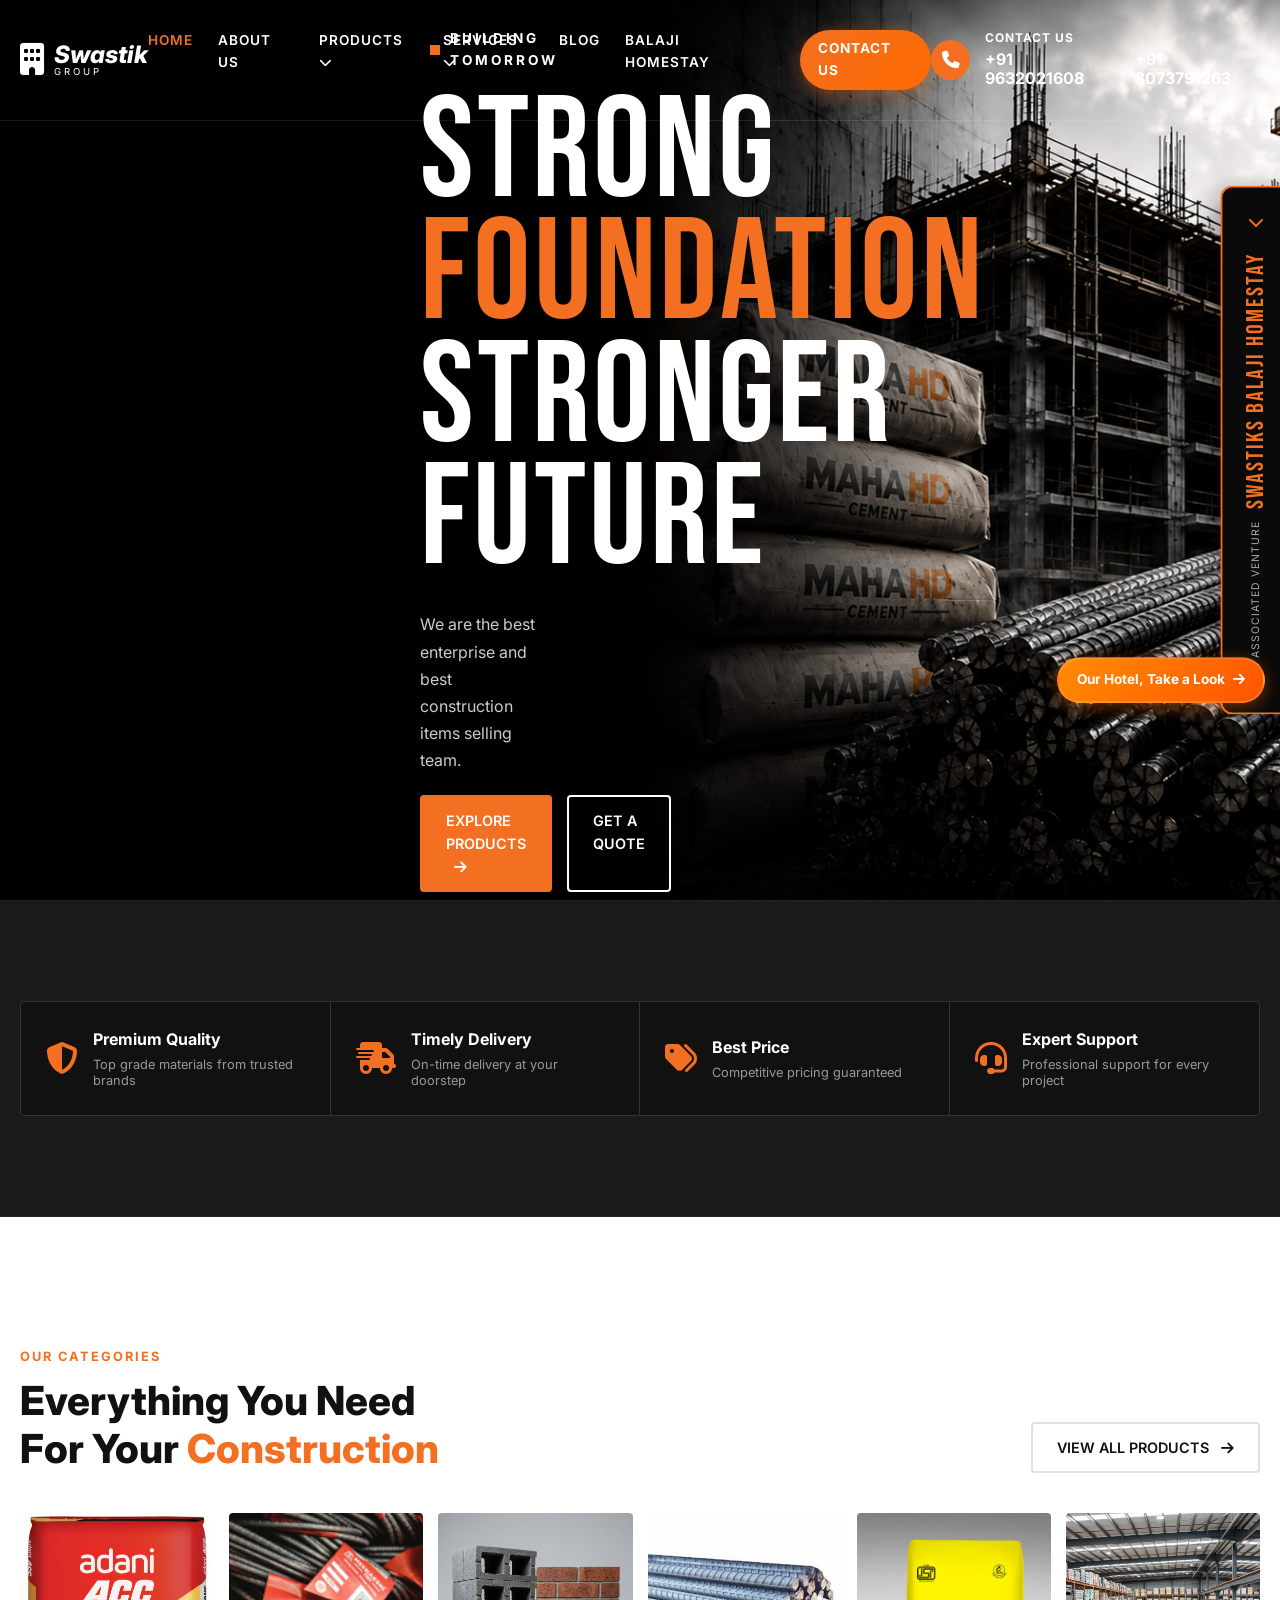
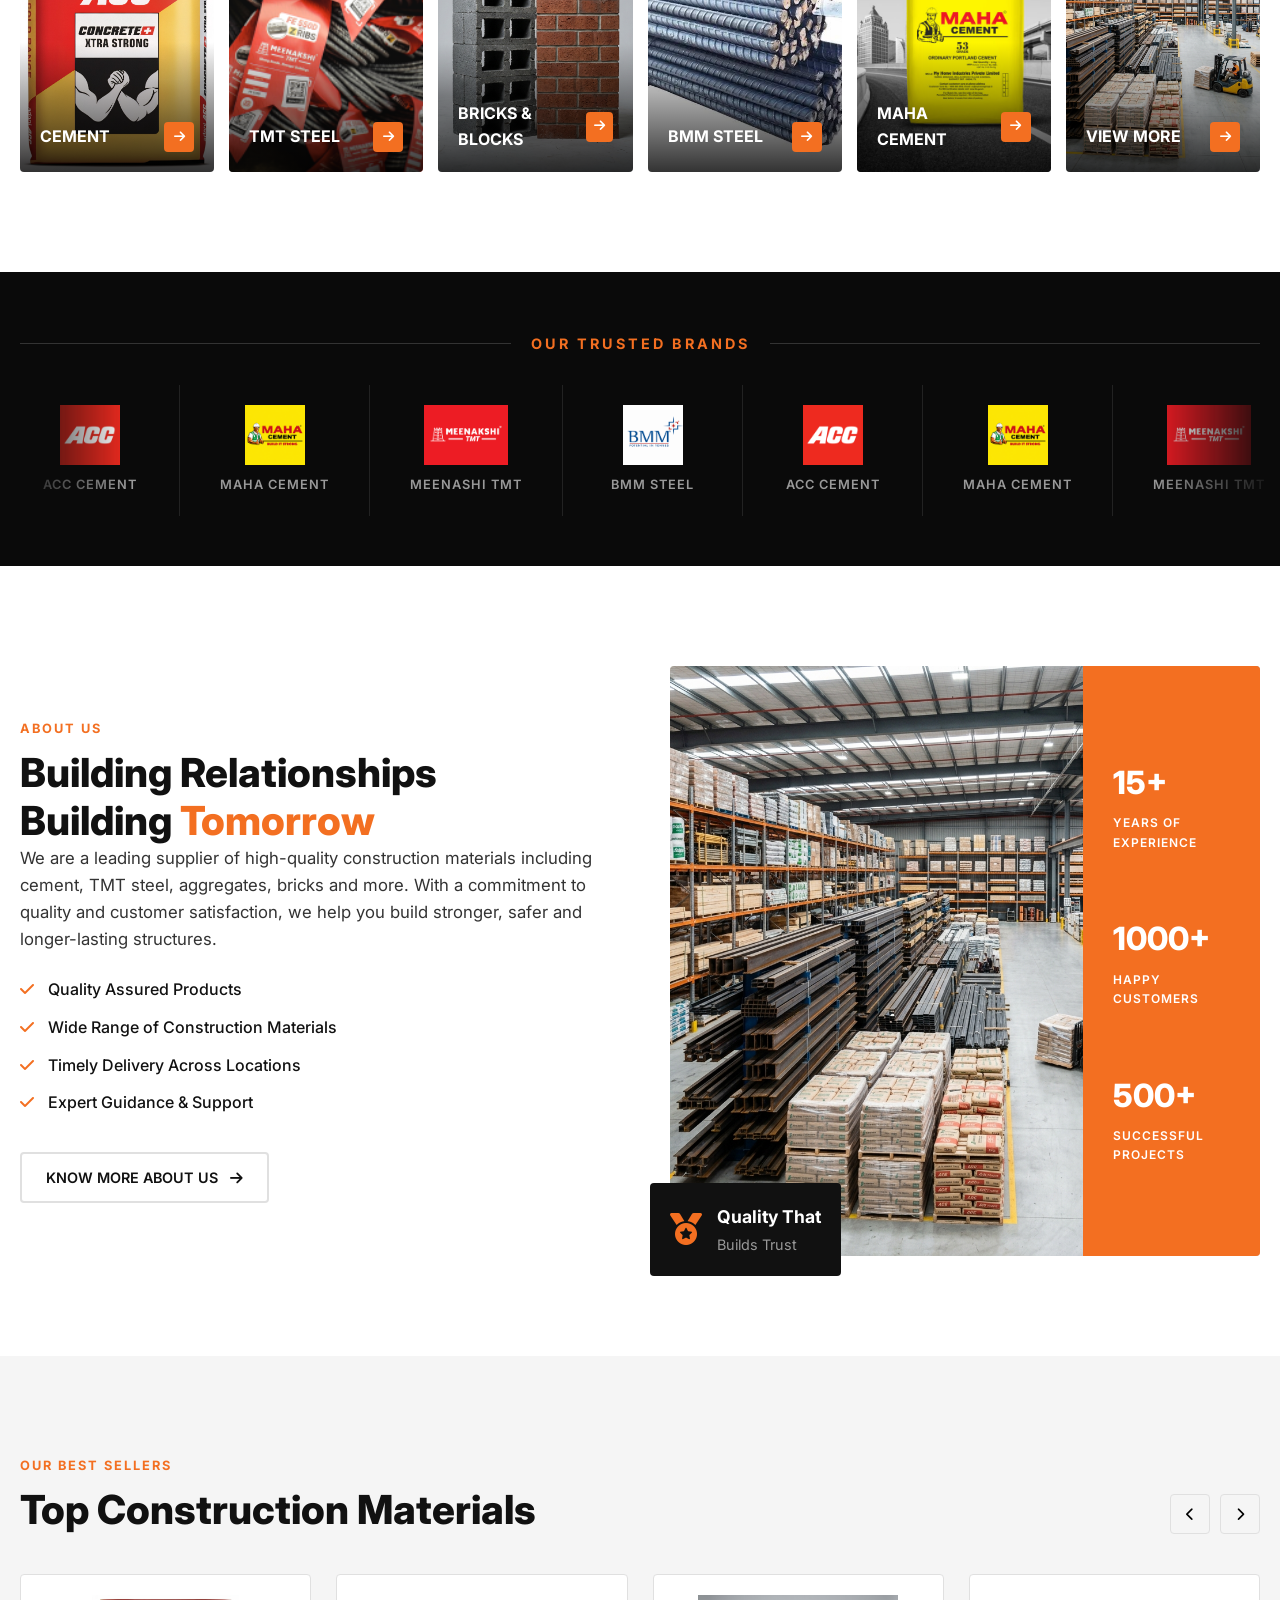
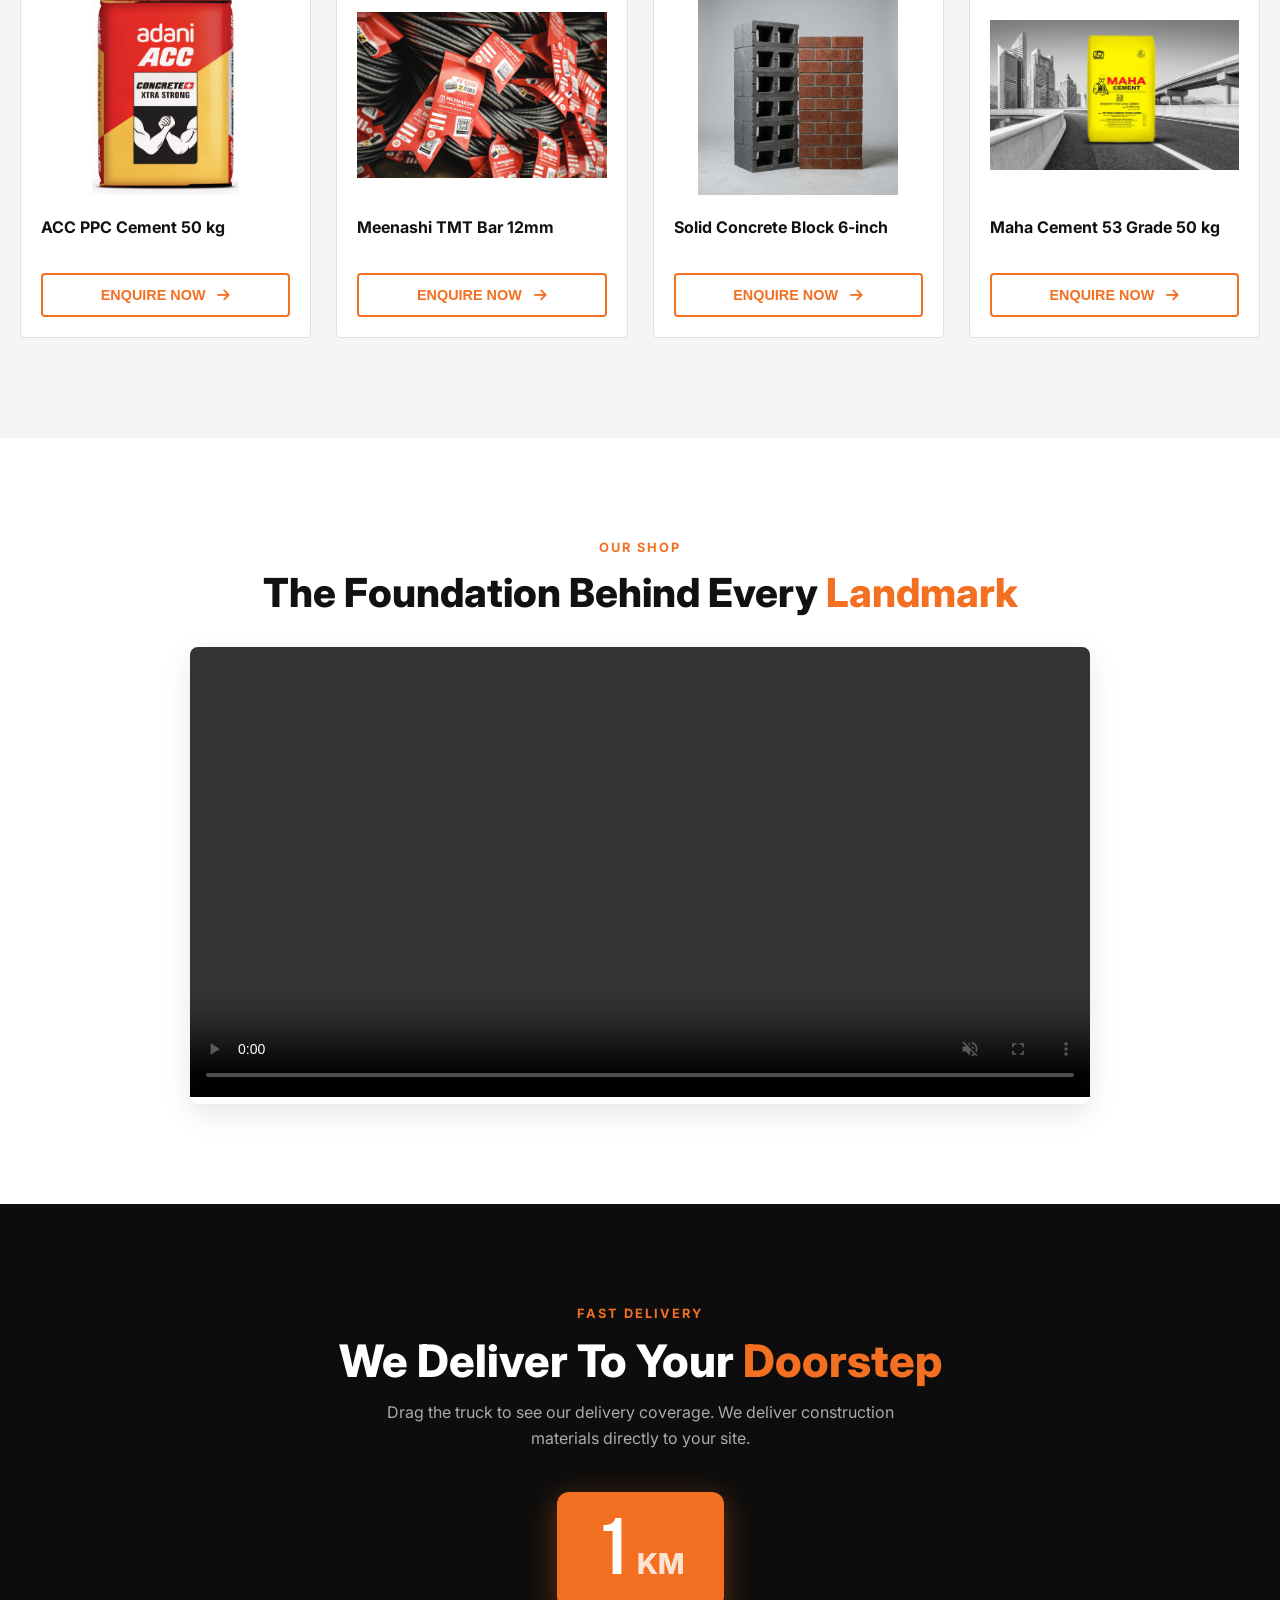
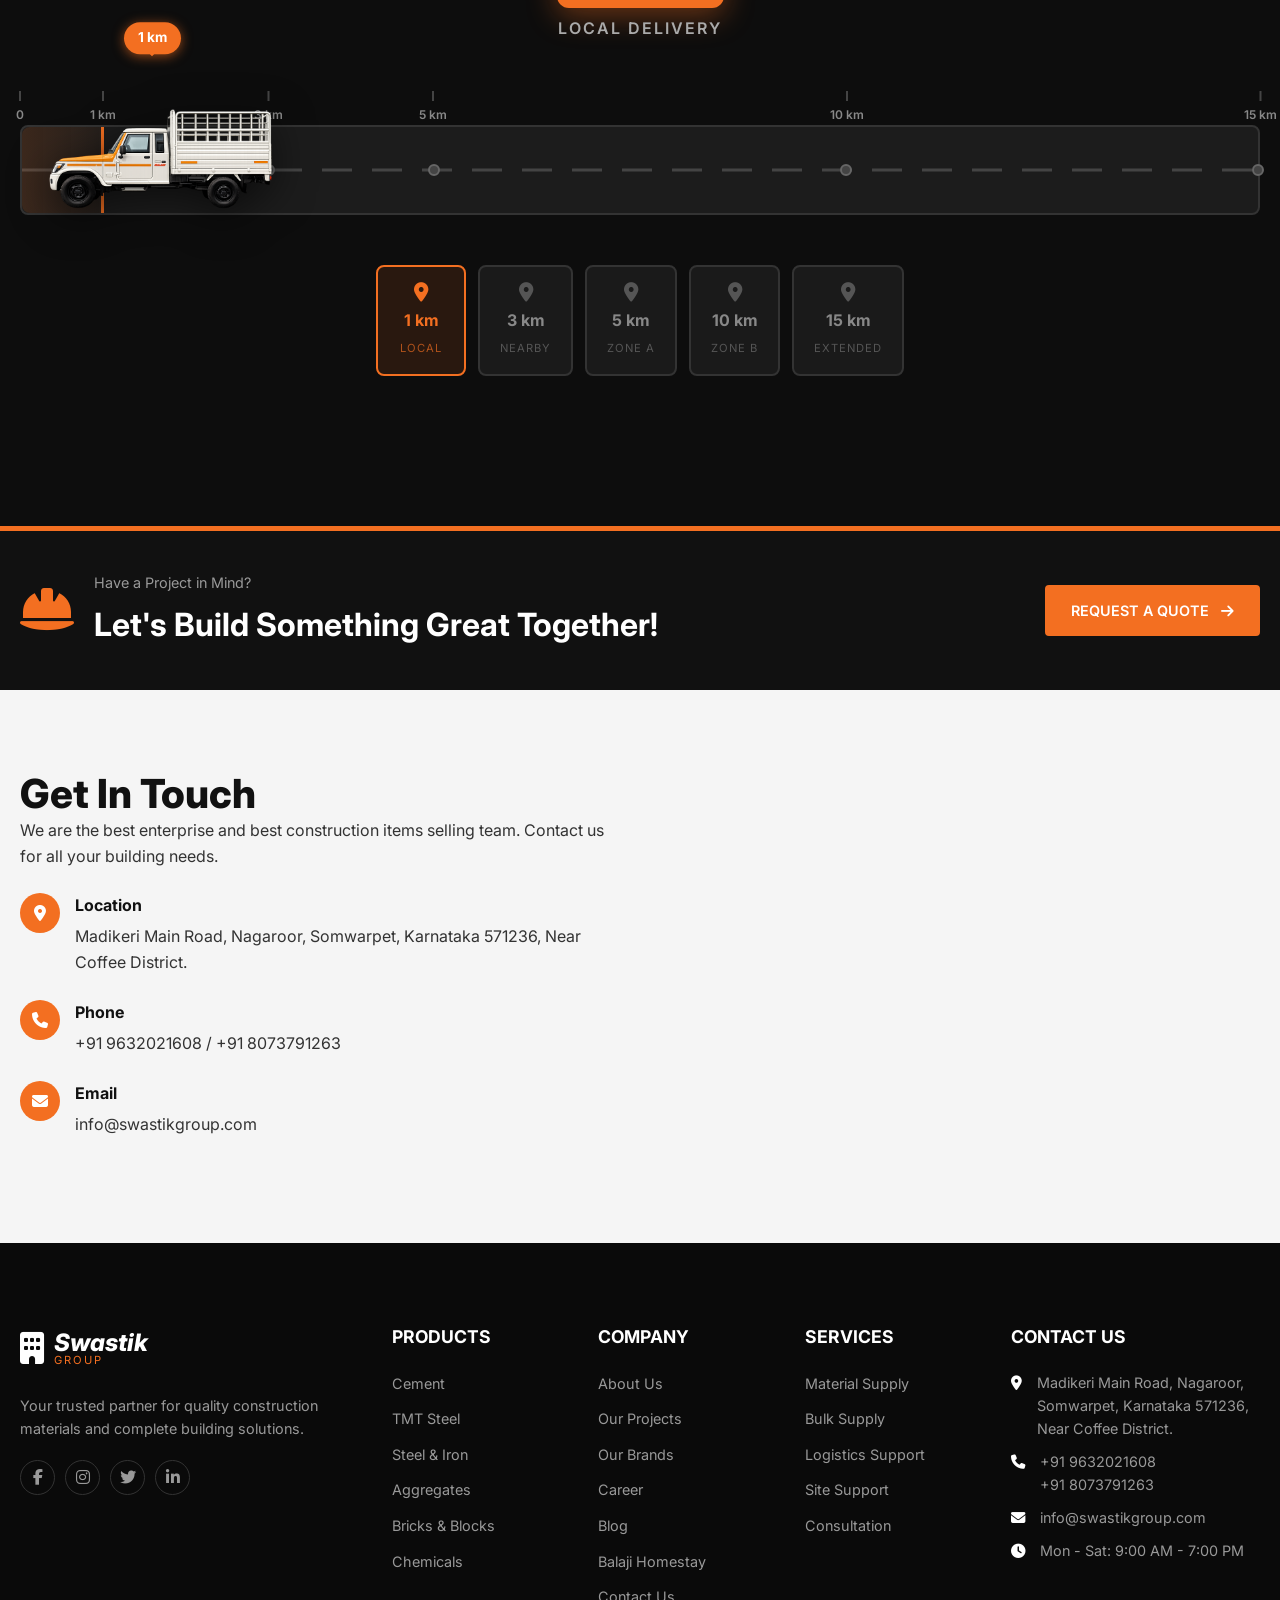
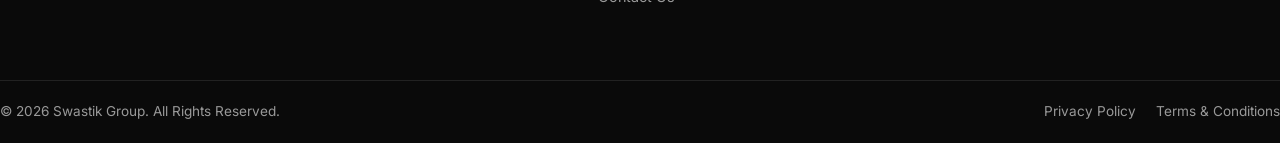
==== commit 324e3684: "update" ====
--- a/index.html
+++ b/index.html
@@ -56,6 +56,7 @@
                 <a href="#products">PRODUCTS <i class="fa-solid fa-chevron-down text-small"></i></a>
                 <a href="#services">SERVICES <i class="fa-solid fa-chevron-down text-small"></i></a>
                 <a href="#blog">BLOG</a>
+                <a href="javascript:void(0)" onclick="switchSite('resort')">BALAJI HOMESTAY</a>
                 <a href="javascript:void(0)" class="nav-contact-btn contact-trigger-btn">CONTACT US</a>
             
                 <!-- Mobile Only Helpline -->
@@ -579,6 +580,7 @@
                     <li><a href="#">Our Brands</a></li>
                     <li><a href="#">Career</a></li>
                     <li><a href="#">Blog</a></li>
+                    <li><a href="javascript:void(0)" onclick="switchSite('resort')">Balaji Homestay</a></li>
                     <li><a href="javascript:void(0)" class="contact-trigger-btn">Contact Us</a></li>
                 </ul>
             </div>
@@ -650,9 +652,21 @@
 </div>
 
 <!-- Hotel & Restaurant Widget Callout -->
-<div class="hotel-callout-badge" id="hotelCalloutBadge" onclick="switchSite('resort')">
+<div class="hotel-callout-badge" id="hotelCalloutBadge">
     Our Hotel, Take a Look <i class="fa-solid fa-arrow-right"></i>
 </div>
+
+<!-- Hotel Widget -->
+<a href="javascript:void(0)" onclick="switchSite('resort')" class="hotel-widget" style="text-decoration: none;">
+    <div class="hotel-tab">
+        <span class="hotel-tab-sub">Our Associated Venture</span>
+        <span class="hotel-tab-title">Swastiks Balaji Homestay</span>
+        <i class="fa-solid fa-chevron-left hotel-icon"></i>
+    </div>
+    <div class="hotel-img-wrap">
+        <img src="l2.png" alt="Swastiks Balaji Homestay">
+    </div>
+</a>
 
 
 
@@ -917,7 +931,9 @@
                 }
             };
 
-            // Disabled modal click event for hotelCalloutBadge since it now triggers switchSite('resort') SPA switcher.
+            if (hotelCalloutBadge) {
+                hotelCalloutBadge.addEventListener('click', openModalHandler);
+            }
             if (mobileHotelBtn) {
                 mobileHotelBtn.addEventListener('click', openModalHandler);
             }
@@ -1071,7 +1087,7 @@
 
 
     <!-- Header / Navigation -->
-    <header class="navbar" id="navbar">
+    <header class="navbar" id="resortNavbar">
         <div class="container nav-container">
             <a href="#" class="logo">
                 <div class="logo-icon">
@@ -1083,17 +1099,17 @@
                 </div>
             </a>
             
-            <nav class="nav-links" id="navLinks">
+            <nav class="nav-links" id="resortNavLinks">
                 <a href="#home" class="active">Home</a>
                 <a href="#about">About</a>
                 <a href="#accommodations">Stay</a>
                 <a href="#activities">Activities</a>
                 <a href="#gallery">Gallery</a>
                 <a href="#book" class="nav-btn">Enquire & Book</a>
-                <a href="javascript:void(0)" class="nav-contact-btn contact-trigger-btn">CONTACT US</a>
+                <a href="javascript:void(0)" class="nav-contact-btn resort-contact-trigger-btn">CONTACT US</a>
             </nav>
 
-            <button class="mobile-toggle" id="mobileToggle">
+            <button class="mobile-toggle" id="resortMobileToggle">
                 <i class="fa-solid fa-bars"></i>
             </button>
         </div>
@@ -1627,7 +1643,7 @@
 
         // Sticky Navbar Scrolled effect
         window.addEventListener('scroll', () => {
-            const navbar = document.getElementById('navbar');
+            const navbar = document.getElementById('resortNavbar');
             if (window.scrollY > 50) {
                 navbar.classList.add('scrolled');
             } else {
@@ -1636,8 +1652,8 @@
         });
 
         // Mobile Nav Menu Toggle
-        const mobileToggle = document.getElementById('mobileToggle');
-        const navLinks = document.getElementById('navLinks');
+        const mobileToggle = document.getElementById('resortMobileToggle');
+        const navLinks = document.getElementById('resortNavLinks');
         
         mobileToggle.addEventListener('click', () => {
             navLinks.classList.toggle('active');
@@ -1652,7 +1668,7 @@
         });
 
         // Close Mobile Menu on Nav link click
-        document.querySelectorAll('.nav-links a').forEach(link => {
+        document.querySelectorAll('#resortNavLinks a').forEach(link => {
             link.addEventListener('click', () => {
                 navLinks.classList.remove('active');
                 mobileToggle.querySelector('i').classList.remove('fa-xmark');
@@ -1661,8 +1677,8 @@
         });
 
         // Active Link Highlighter on scroll
-        const sections = document.querySelectorAll('section');
-        const navItems = document.querySelectorAll('.nav-links a');
+        const sections = document.querySelectorAll('#site-resort section');
+        const navItems = document.querySelectorAll('#resortNavLinks a');
 
         window.addEventListener('scroll', () => {
             let current = '';
@@ -1840,9 +1856,9 @@
 
         // Contact Modal Logic
         document.addEventListener('DOMContentLoaded', () => {
-            const contactModal = document.getElementById('contactModal');
-            const closeContactModal = document.getElementById('closeContactModal');
-            const contactTriggers = document.querySelectorAll('.contact-trigger-btn');
+            const contactModal = document.getElementById('resortContactModal');
+            const closeContactModal = document.getElementById('resortCloseContactModal');
+            const contactTriggers = document.querySelectorAll('.resort-contact-trigger-btn');
 
             if (contactTriggers && contactModal && closeContactModal) {
                 contactTriggers.forEach(btn => {
@@ -1866,9 +1882,9 @@
     </script>
 
     <!-- CONTACT MODAL -->
-    <div class="contact-modal-overlay" id="contactModal">
+    <div class="contact-modal-overlay" id="resortContactModal">
         <div class="contact-modal-content">
-            <button class="contact-modal-close" id="closeContactModal"><i class="fa-solid fa-xmark"></i></button>
+            <button class="contact-modal-close" id="resortCloseContactModal"><i class="fa-solid fa-xmark"></i></button>
             <div class="contact-modal-header">
                 <i class="fa-solid fa-phone-volume contact-modal-icon"></i>
                 <h3>Contact Swastiks Balaji Homestay</h3>
--- a/style.css
+++ b/style.css
@@ -1447,11 +1447,13 @@
         background: var(--darker);
         flex-direction: column;
         align-items: center;
-        justify-content: center;
-        gap: 30px;
+        justify-content: flex-start;
+        overflow-y: auto;
+        gap: 25px;
         transition: all 0.3s ease;
         z-index: 999;
-        padding-bottom: 80px;
+        padding-top: 40px;
+        padding-bottom: 40px;
         border-top: 1px solid rgba(255,255,255,0.05);
     }
 
@@ -3402,11 +3404,13 @@
         background: var(--darker);
         flex-direction: column;
         align-items: center;
-        justify-content: center;
-        gap: 40px;
+        justify-content: flex-start;
+        overflow-y: auto;
+        gap: 30px;
         transition: var(--transition);
         z-index: 999;
-        padding-bottom: 80px;
+        padding-top: 40px;
+        padding-bottom: 40px;
         border-top: 1px solid rgba(255,255,255,0.05);
     }
     
@@ -3494,9 +3498,23 @@
         grid-row: span 1;
     }
     
-    .lightbox-prev,
-#site-resort .lightbox-next {
-        display: none;
+    #site-resort .lightbox-prev {
+        left: 10px;
+        display: flex !important;
+    }
+    #site-resort .lightbox-next {
+        right: 10px;
+        display: flex !important;
+    }
+    #site-resort .lightbox-arrow {
+        background: rgba(0, 0, 0, 0.75);
+        border: 1px solid rgba(255, 255, 255, 0.25);
+        width: 44px;
+        height: 44px;
+        font-size: 1rem;
+    }
+    #site-resort .room-slideshow {
+        height: 260px;
     }
 }
 
@@ -3839,41 +3857,22 @@
 }
 
 /* Mobile Responsive Adjustments for Widgets and Callout Badges */
-.hotel-callout-badge {
-    position: fixed;
-    right: 20px;
-    bottom: 30px;
-    top: auto;
-    transform: none;
-    background: linear-gradient(135deg, #ff8c00, #ff5400);
-    color: var(--white);
-    padding: 10px 18px;
-    border-radius: 30px;
-    font-size: 0.85rem;
-    font-weight: 700;
-    box-shadow: 0 4px 15px rgba(255, 106, 0, 0.4);
-    z-index: 1000;
-    cursor: pointer;
-    border: 2px solid rgba(255, 255, 255, 0.15);
-    display: flex;
-    align-items: center;
-    gap: 8px;
-    transition: all 0.3s cubic-bezier(0.4, 0, 0.2, 1);
-    animation: bubblePulseMobile 2s infinite;
+@media (max-width: 992px) {
+    .hotel-callout-badge {
+        position: fixed;
+        right: 20px;
+        bottom: 20px;
+        top: auto;
+        transform: none;
+        font-size: 0.8rem;
+        padding: 8px 14px;
+        animation: bubblePulseMobile 2s infinite;
+    }
 }
 
 @keyframes bubblePulseMobile {
     0%, 100% { transform: scale(1); }
     50% { transform: scale(1.05); }
-}
-
-@media (max-width: 992px) {
-    .hotel-callout-badge {
-        bottom: 20px;
-        right: 20px;
-        font-size: 0.8rem;
-        padding: 8px 14px;
-    }
 }
 
 /* Scoped Group Widget Styling for Mobile */
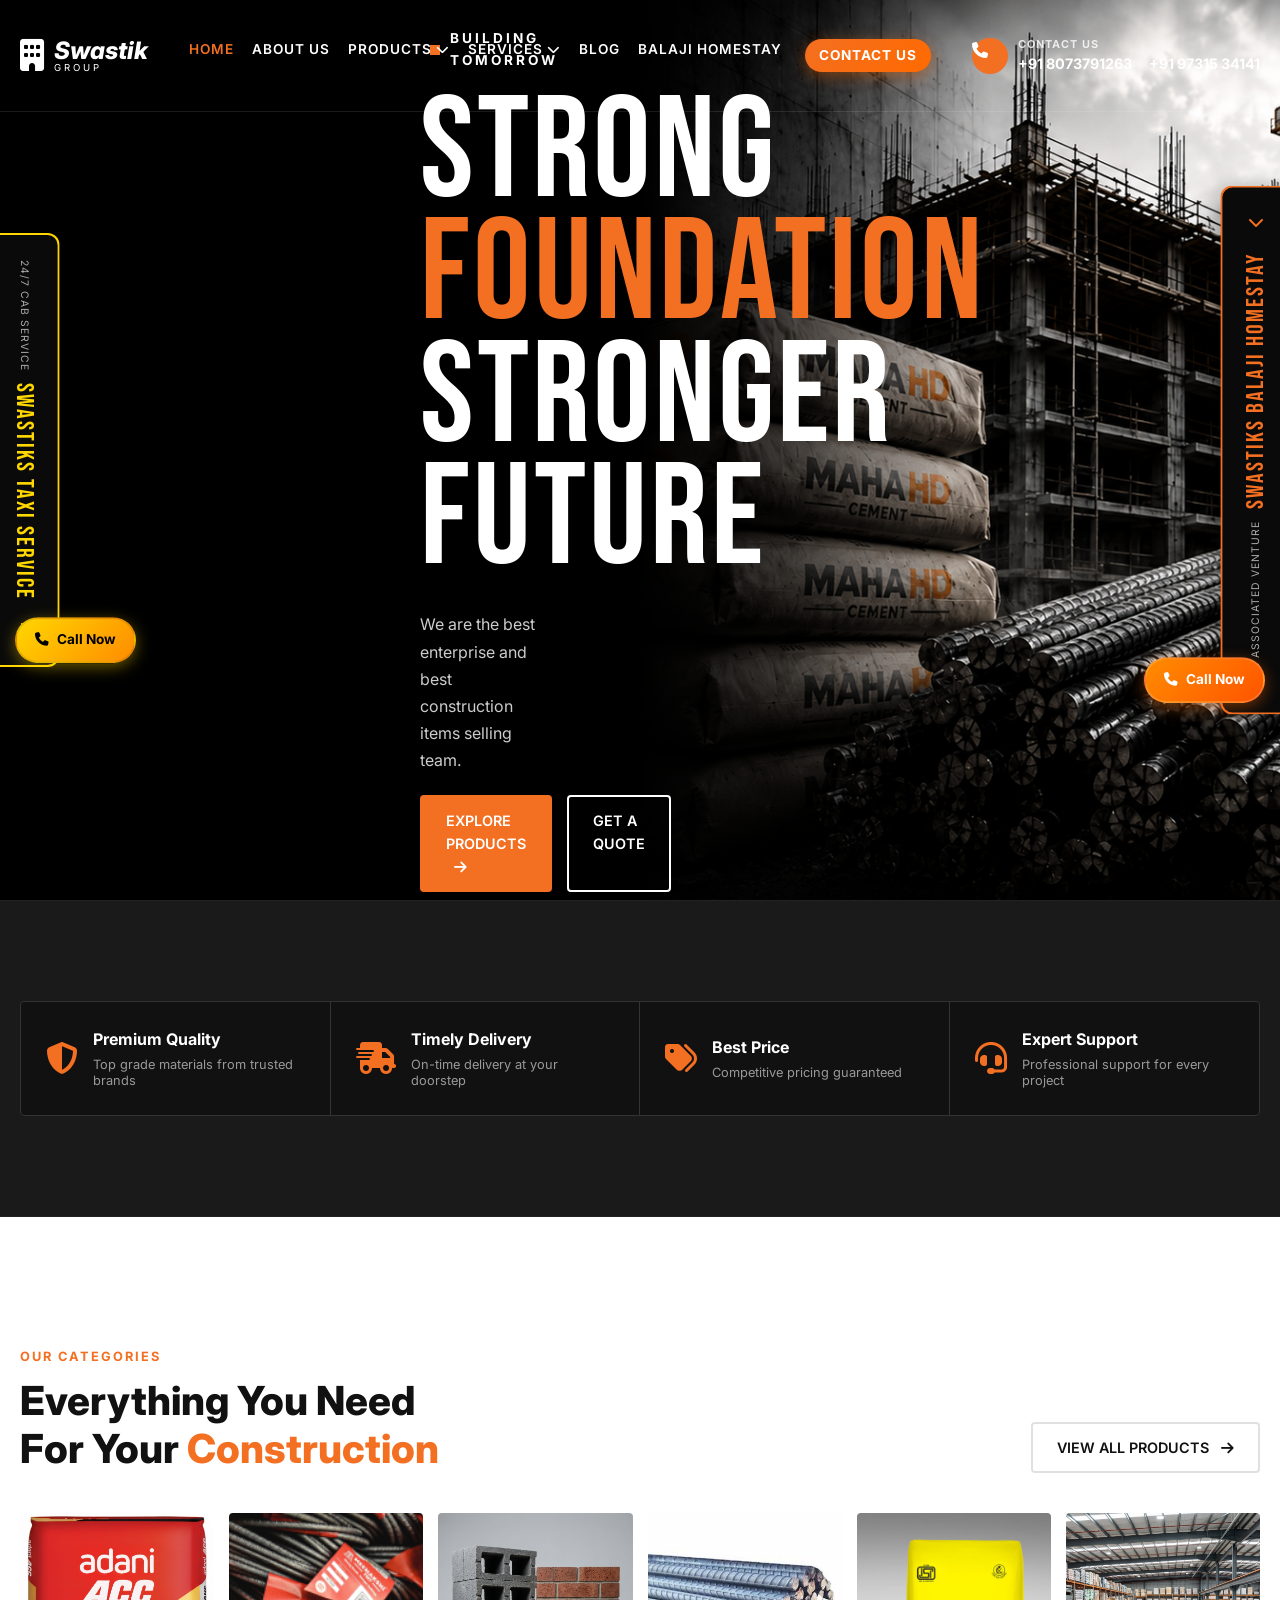
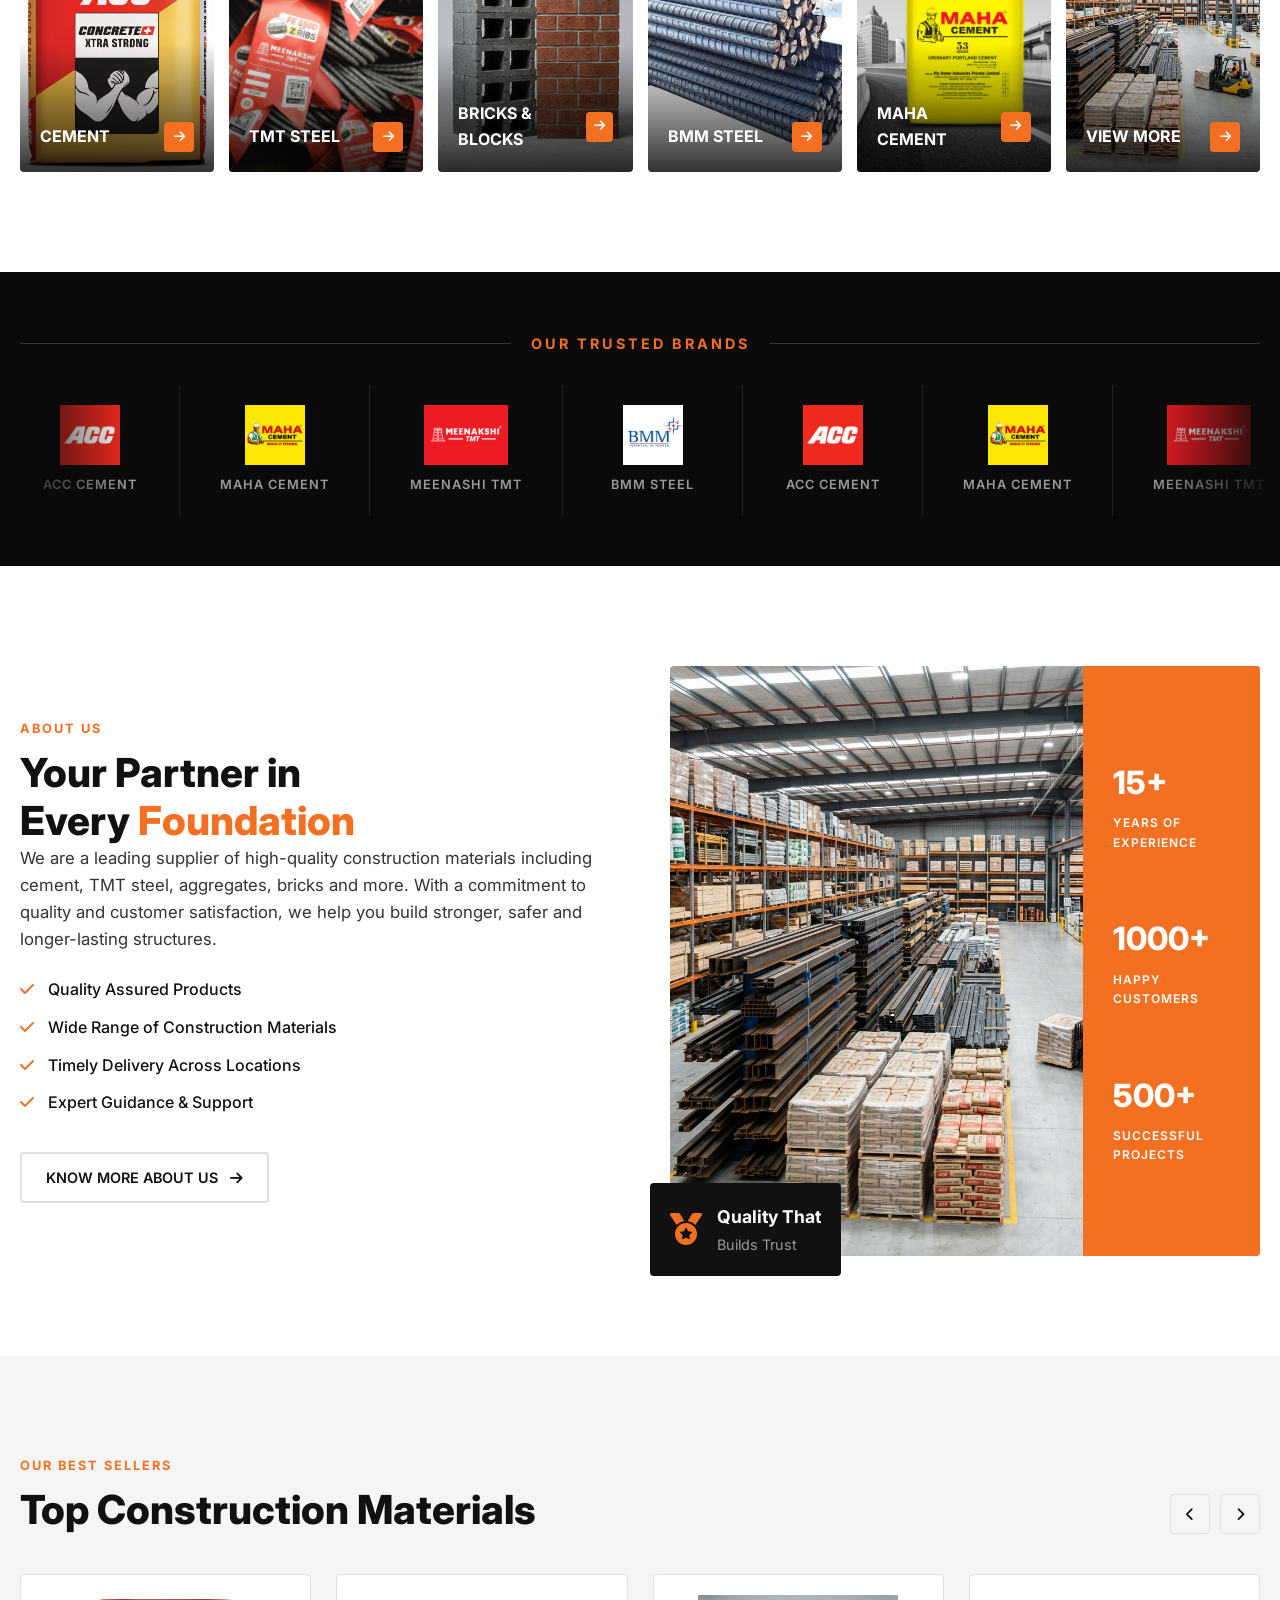
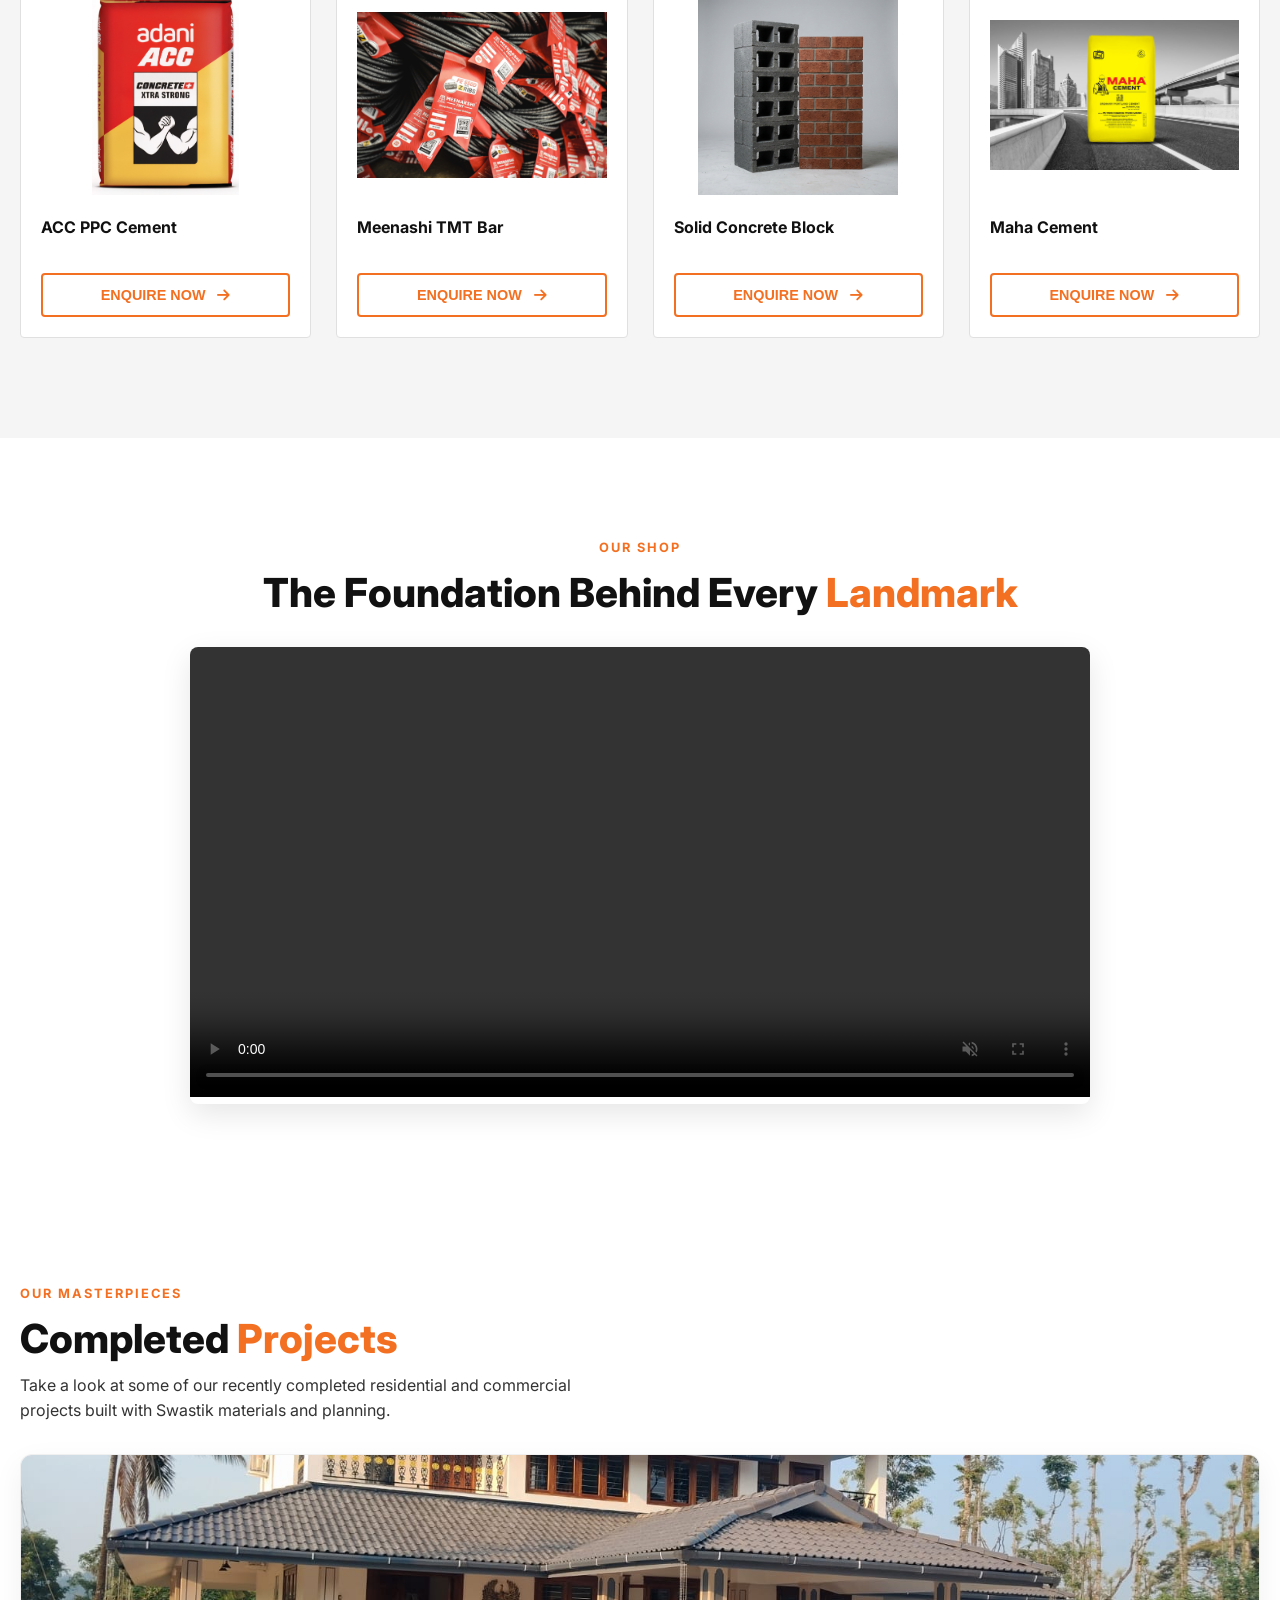
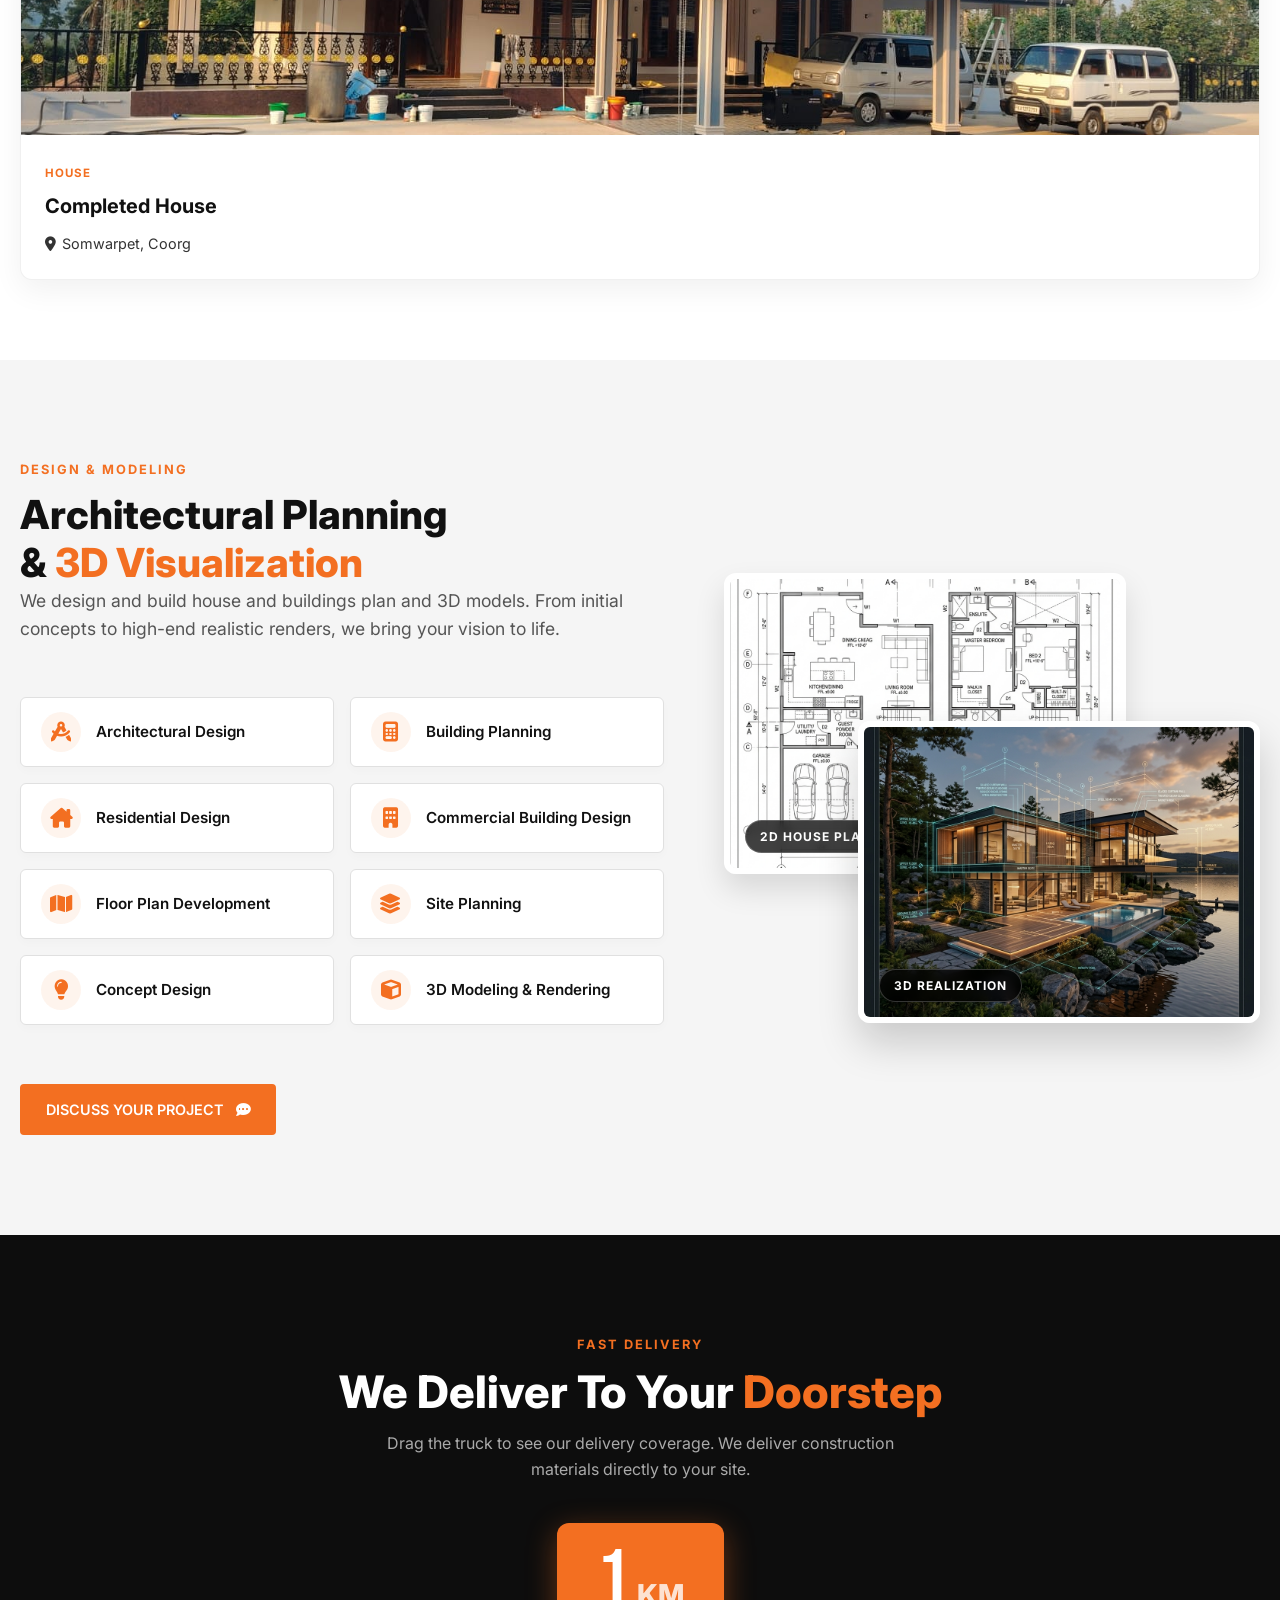
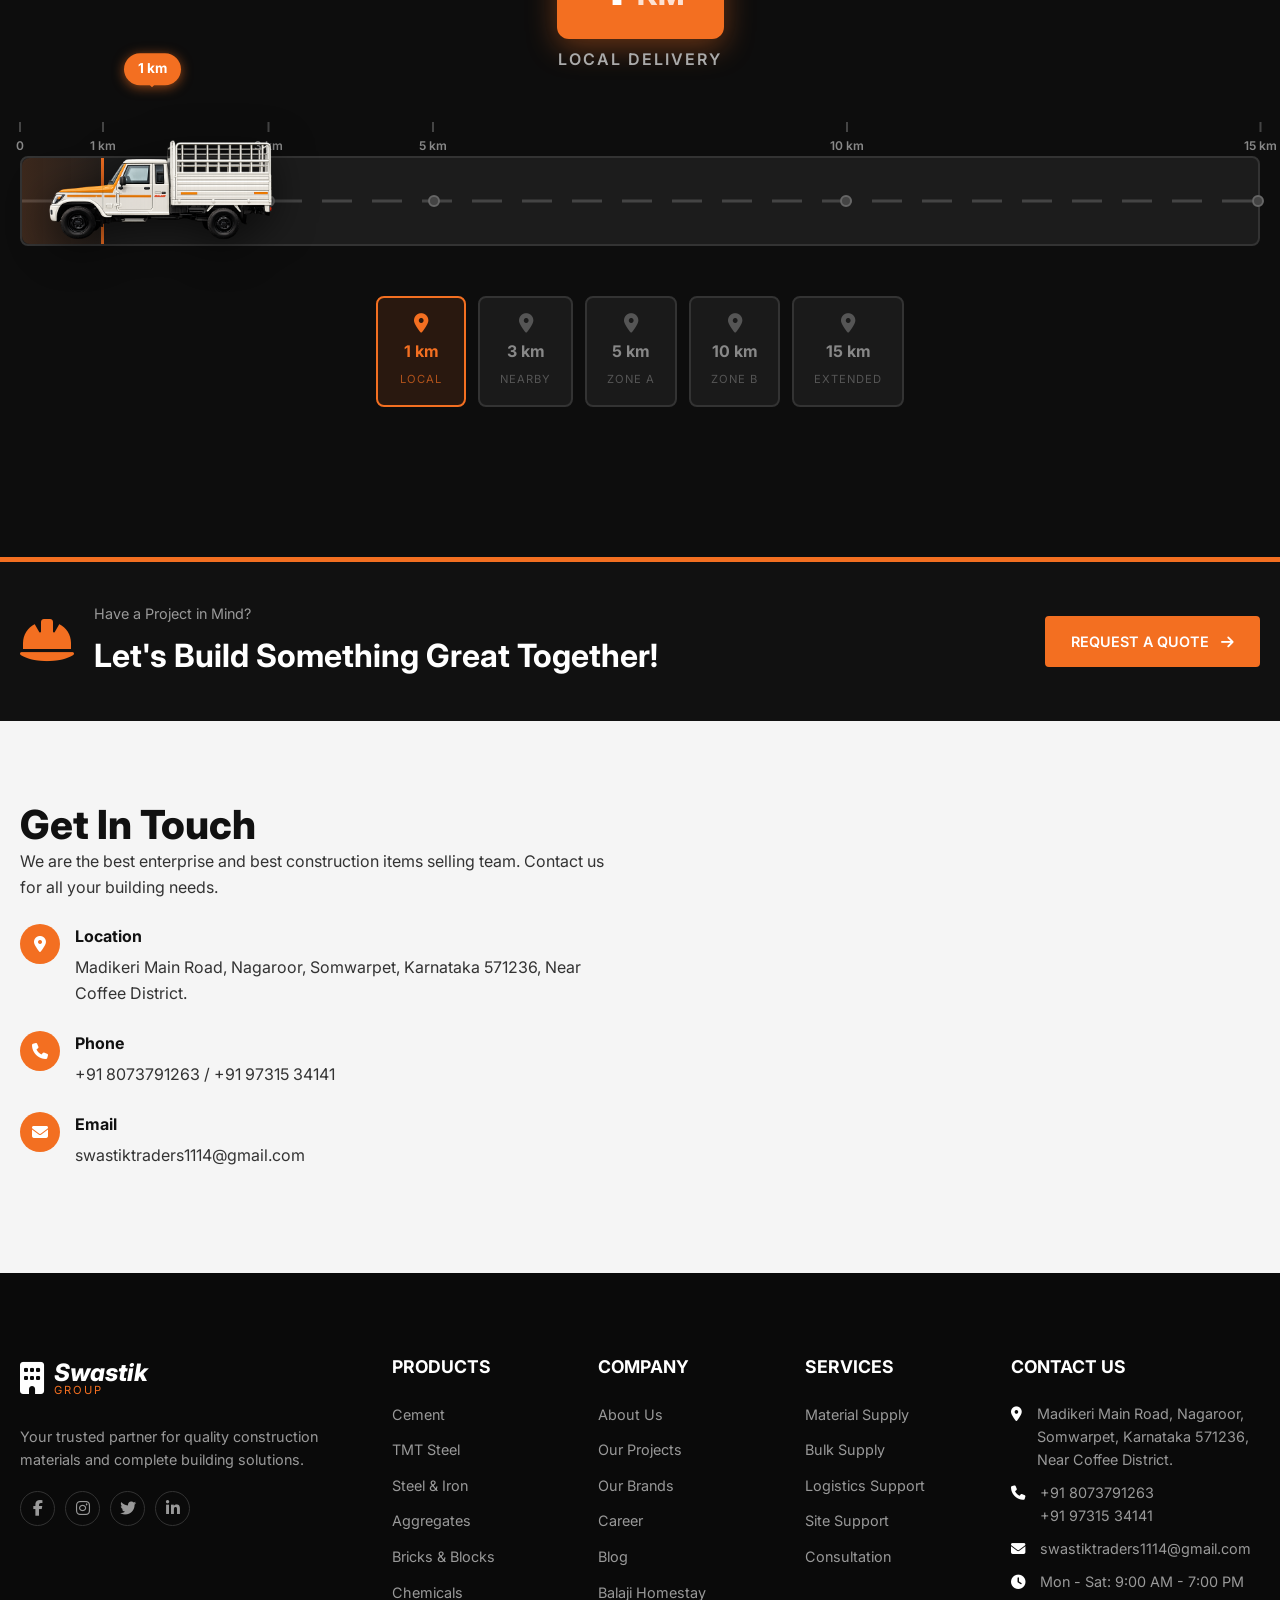
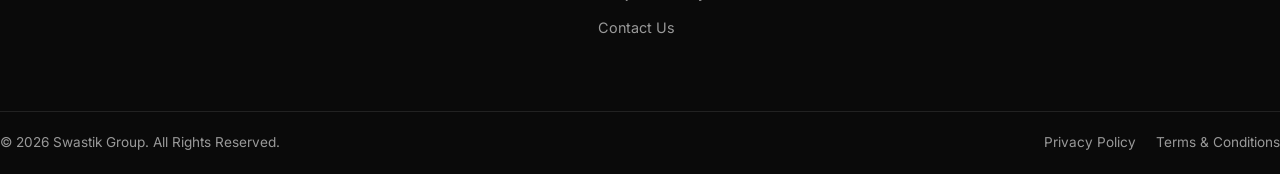
==== commit cb107b80: "update" ====
--- a/index.html
+++ b/index.html
@@ -3,9 +3,17 @@
 <head>
     <meta charset="UTF-8">
     <meta name="viewport" content="width=device-width, initial-scale=1.0">
-    <title>Swastik Group | Balaji Homestay Madikeri</title>
-    <meta name="description" content="Swastik Group - Leading construction materials supplier. Also home to Swastiks Balaji Homestay, Madikeri, Coorg.">
+    <title>Swastik Group | Balaji Homestay Somwarpet</title>
+    <meta name="description" content="Swastik Group - Leading construction materials supplier. Also home to Swastiks Balaji Homestay, Somwarpet, Coorg.">
     <link rel="stylesheet" href="style.css">
+    <style>
+    /* Cloud product extras */
+    .cloud-badge{position:absolute;top:10px;left:10px;background:linear-gradient(135deg,#ff6b35,#f7931e);color:#fff;font-size:0.65rem;font-weight:700;padding:3px 8px;border-radius:20px;letter-spacing:1px;}
+    .product-cat-tag{font-size:0.72rem;color:#ff6b35;text-transform:uppercase;letter-spacing:1px;margin-bottom:4px;font-weight:600;}
+    .cloud-filter-bar{display:flex;flex-wrap:wrap;gap:10px;margin-bottom:24px;}
+    .cloud-filter-btn{padding:7px 18px;border-radius:20px;border:1px solid rgba(0,0,0,0.15);background:transparent;color:#555;font-size:0.82rem;cursor:pointer;transition:all .2s;font-family:inherit;}
+    .cloud-filter-btn.active,.cloud-filter-btn:hover{background:#e05a1e;border-color:#e05a1e;color:#fff;}
+    </style>
     <link rel="preconnect" href="https://fonts.googleapis.com">
     <link rel="preconnect" href="https://fonts.gstatic.com" crossorigin>
     <link href="https://fonts.googleapis.com/css2?family=Bebas+Neue&family=Inter:wght@300;400;500;600;700;800;900&display=swap" rel="stylesheet">
@@ -19,17 +27,23 @@
     const main = document.getElementById('site-main');
     const resort = document.getElementById('site-resort');
     const badge = document.getElementById('hotelCalloutBadge');
+    const taxiBadge = document.getElementById('taxiCalloutBadge');
+    const groupBadge = document.getElementById('groupCalloutBadge');
     
     if (name === 'resort') {
         main.style.display = 'none';
         resort.style.display = 'block';
-        document.title = 'Swastiks Balaji Homestay | Madikeri, Coorg';
+        document.title = 'Swastiks Balaji Homestay | Somwarpet, Coorg';
         if (badge) badge.style.display = 'none';
+        if (taxiBadge) taxiBadge.style.display = 'none';
+        if (groupBadge) groupBadge.style.display = 'flex';
     } else {
         resort.style.display = 'none';
         main.style.display = 'block';
         document.title = 'Swastik Group | Construction Materials';
         if (badge) badge.style.display = 'flex';
+        if (taxiBadge) taxiBadge.style.display = 'flex';
+        if (groupBadge) groupBadge.style.display = 'none';
     }
     window.scrollTo({ top: 0, behavior: 'smooth' });
 }
@@ -58,12 +72,22 @@
                 <a href="#blog">BLOG</a>
                 <a href="javascript:void(0)" onclick="switchSite('resort')">BALAJI HOMESTAY</a>
                 <a href="javascript:void(0)" class="nav-contact-btn contact-trigger-btn">CONTACT US</a>
-            
+
+                <!-- Mobile: Open Hotel Modal Button -->
+                <button id="mobileHotelBtn" style="display:none; background: linear-gradient(135deg,#ff8c00,#ff5400); color:#fff; border:none; padding:10px 20px; border-radius:50px; font-size:0.85rem; font-weight:700; letter-spacing:1px; cursor:pointer; margin-top:5px; text-transform:uppercase;">
+                    🏨 Our Hotel &amp; Restaurant
+                </button>
+
+                <!-- Mobile: Open Taxi Modal Button -->
+                <button id="mobileTaxiBtn" style="display:none; background: linear-gradient(135deg, #ffd700, #ff8c00); color:#000; border:none; padding:10px 20px; border-radius:50px; font-size:0.85rem; font-weight:700; letter-spacing:1px; cursor:pointer; margin-top:5px; text-transform:uppercase;">
+                    🚕 Swastiks Taxi Service
+                </button>
+
                 <!-- Mobile Only Helpline -->
                 <div class="mobile-helpline">
                     <span class="helpline-title">CONTACT HELPLINE</span>
-                    <a href="tel:9632021608" class="helpline-number">+91 9632021608</a>
-                    <a href="tel:8073791263" class="helpline-number">+91 8073791263</a>
+                    <a href="tel:8073791263" class="helpline-number"><i class="fa-solid fa-phone shake-ring" style="color: var(--primary); margin-right: 5px;"></i> +91 8073791263</a>
+                    <a href="tel:9731534141" class="helpline-number"><i class="fa-solid fa-phone shake-ring" style="color: var(--primary); margin-right: 5px;"></i> +91 97315 34141</a>
                 </div>
 </nav>
 
@@ -73,13 +97,13 @@
             
             <div class="nav-actions">
                 <div class="helpline">
-                    <div class="helpline-icon"><i class="fa-solid fa-phone"></i></div>
+                    <div class="helpline-icon shake-ring"><i class="fa-solid fa-phone"></i></div>
                     <div class="helpline-text">
                         <span class="helpline-title">CONTACT US</span>
                         <div class="helpline-numbers">
-                            <a href="tel:9632021608" class="helpline-number">+91 9632021608</a>
+                            <a href="tel:8073791263" class="helpline-number">+91 8073791263</a>
                             <span class="helpline-separator">/</span>
-                            <a href="tel:8073791263" class="helpline-number">+91 8073791263</a>
+                            <a href="tel:9731534141" class="helpline-number">+91 97315 34141</a>
                         </div>
                     </div>
                 </div>
@@ -294,7 +318,7 @@
         <div class="container about-grid">
             <div class="about-content">
                 <p class="section-subtitle">ABOUT US</p>
-                <h2 class="section-title">Building Relationships<br>Building <span class="highlight">Tomorrow</span></h2>
+                <h2 class="section-title">Your Partner in<br>Every <span class="highlight">Foundation</span></h2>
                 <p class="about-text">We are a leading supplier of high-quality construction materials including cement, TMT steel, aggregates, bricks and more. With a commitment to quality and customer satisfaction, we help you build stronger, safer and longer-lasting structures.</p>
                 
                 <ul class="about-list">
@@ -349,28 +373,28 @@
                 <div class="product-card">
                     <div class="product-img"><img src="acc cement.jpg" alt="ACC Cement"></div>
                     <div class="product-details">
-                        <h4>ACC PPC Cement 50 kg</h4>
+                        <h4>ACC PPC Cement</h4>
                         <button class="btn btn-outline-primary full-width">ENQUIRE NOW <i class="fa-solid fa-arrow-right"></i></button>
                     </div>
                 </div>
                 <div class="product-card">
                     <div class="product-img"><img src="meenashi tmt image.png" alt="Meenashi TMT"></div>
                     <div class="product-details">
-                        <h4>Meenashi TMT Bar 12mm</h4>
+                        <h4>Meenashi TMT Bar</h4>
                         <button class="btn btn-outline-primary full-width">ENQUIRE NOW <i class="fa-solid fa-arrow-right"></i></button>
                     </div>
                 </div>
                 <div class="product-card">
                     <div class="product-img"><img src="bricks_blocks.png" alt="Product"></div>
                     <div class="product-details">
-                        <h4>Solid Concrete Block 6-inch</h4>
+                        <h4>Solid Concrete Block</h4>
                         <button class="btn btn-outline-primary full-width">ENQUIRE NOW <i class="fa-solid fa-arrow-right"></i></button>
                     </div>
                 </div>
                 <div class="product-card">
                     <div class="product-img"><img src="Maha-cement .jpg" alt="Maha Cement"></div>
                     <div class="product-details">
-                        <h4>Maha Cement 53 Grade 50 kg</h4>
+                        <h4>Maha Cement</h4>
                         <button class="btn btn-outline-primary full-width">ENQUIRE NOW <i class="fa-solid fa-arrow-right"></i></button>
                     </div>
                 </div>
@@ -390,6 +414,108 @@
                     <source src="project_video.mp4" type="video/mp4">
                     Your browser does not support the video tag.
                 </video>
+            </div>
+        </div>
+    </section>
+
+    <!-- Completed Projects Showcase Section -->
+    <section class="section projects-gallery bg-white" id="completed-projects">
+        <div class="container">
+            <p class="section-subtitle">OUR MASTERPIECES</p>
+            <h2 class="section-title">Completed <span class="highlight">Projects</span></h2>
+            <p class="section-desc" style="max-width: 600px; margin: 10px 0 30px 0; color: var(--text-muted);">
+                Take a look at some of our recently completed residential and commercial projects built with Swastik materials and planning.
+            </p>
+            
+            <div class="projects-showcase-grid">
+                <div class="project-showcase-card">
+                    <div class="project-showcase-img">
+                        <img src="finished project.jpeg" alt="Completed Luxury Residential Project">
+                    </div>
+                    <div class="project-showcase-info">
+                        <span class="project-tag">House</span>
+                        <h4>Completed House</h4>
+                        <p><i class="fa-solid fa-location-dot"></i> Somwarpet, Coorg</p>
+                    </div>
+                </div>
+            </div>
+        </div>
+    </section>
+
+    <!-- Architectural Planning & 3D Visualization Section -->
+    <section class="section architecture-section bg-light" id="architecture">
+        <div class="container architecture-grid">
+            <div class="architecture-content">
+                <p class="section-subtitle">DESIGN &amp; MODELING</p>
+                <h2 class="section-title">Architectural Planning<br>&amp; <span class="highlight">3D Visualization</span></h2>
+                <p class="architecture-desc mt-3">We design and build house and buildings plan and 3D models. From initial concepts to high-end realistic renders, we bring your vision to life.</p>
+                
+                <div class="architecture-services-grid mt-4">
+                    <div class="arch-service-card">
+                        <div class="arch-service-icon"><i class="fa-solid fa-compass-drafting"></i></div>
+                        <div class="arch-service-info">
+                            <h4>Architectural Design</h4>
+                        </div>
+                    </div>
+                    <div class="arch-service-card">
+                        <div class="arch-service-icon"><i class="fa-solid fa-calculator"></i></div>
+                        <div class="arch-service-info">
+                            <h4>Building Planning</h4>
+                        </div>
+                    </div>
+                    <div class="arch-service-card">
+                        <div class="arch-service-icon"><i class="fa-solid fa-house-chimney"></i></div>
+                        <div class="arch-service-info">
+                            <h4>Residential Design</h4>
+                        </div>
+                    </div>
+                    <div class="arch-service-card">
+                        <div class="arch-service-icon"><i class="fa-solid fa-building"></i></div>
+                        <div class="arch-service-info">
+                            <h4>Commercial Building Design</h4>
+                        </div>
+                    </div>
+                    <div class="arch-service-card">
+                        <div class="arch-service-icon"><i class="fa-solid fa-map"></i></div>
+                        <div class="arch-service-info">
+                            <h4>Floor Plan Development</h4>
+                        </div>
+                    </div>
+                    <div class="arch-service-card">
+                        <div class="arch-service-icon"><i class="fa-solid fa-layer-group"></i></div>
+                        <div class="arch-service-info">
+                            <h4>Site Planning</h4>
+                        </div>
+                    </div>
+                    <div class="arch-service-card">
+                        <div class="arch-service-icon"><i class="fa-solid fa-lightbulb"></i></div>
+                        <div class="arch-service-info">
+                            <h4>Concept Design</h4>
+                        </div>
+                    </div>
+                    <div class="arch-service-card">
+                        <div class="arch-service-icon"><i class="fa-solid fa-cube"></i></div>
+                        <div class="arch-service-info">
+                            <h4>3D Modeling &amp; Rendering</h4>
+                        </div>
+                    </div>
+                </div>
+
+                <div class="architecture-cta mt-4">
+                    <a href="javascript:void(0)" class="btn btn-primary quote-trigger-btn">DISCUSS YOUR PROJECT <i class="fa-solid fa-comment-dots"></i></a>
+                </div>
+            </div>
+            <div class="architecture-image-wrapper">
+                <div class="arch-img-stack">
+                    <div class="arch-img-1">
+                        <img src="house_plan_drawing.png" alt="2D House Plan Drawing">
+                        <div class="arch-img-label">2D House Plan</div>
+                    </div>
+                    <div class="arch-img-2">
+                        <img src="architecture_3d_render.png" alt="3D Realistic Render">
+                        <div class="arch-img-label">3D Realization</div>
+                    </div>
+                </div>
             </div>
         </div>
     </section>
@@ -511,14 +637,14 @@
                         <div class="contact-icon"><i class="fa-solid fa-phone"></i></div>
                         <div class="contact-info-text">
                             <strong>Phone</strong>
-                            <p><a href="tel:9632021608">+91 9632021608</a> / <a href="tel:8073791263">+91 8073791263</a></p>
+                            <p><a href="tel:8073791263">+91 8073791263</a> / <a href="tel:9731534141">+91 97315 34141</a></p>
                         </div>
                     </li>
                     <li>
                         <div class="contact-icon"><i class="fa-solid fa-envelope"></i></div>
                         <div class="contact-info-text">
                             <strong>Email</strong>
-                            <p><a href="mailto:info@swastikgroup.com">info@swastikgroup.com</a></p>
+                            <p><a href="mailto:swastiktraders1114@gmail.com">swastiktraders1114@gmail.com</a></p>
                         </div>
                     </li>
                 </ul>
@@ -553,10 +679,10 @@
                 </a>
                 <p class="footer-desc">Your trusted partner for quality construction materials and complete building solutions.</p>
                 <div class="social-links">
-                    <a href="#"><i class="fa-brands fa-facebook-f"></i></a>
-                    <a href="#"><i class="fa-brands fa-instagram"></i></a>
-                    <a href="#"><i class="fa-brands fa-twitter"></i></a>
-                    <a href="#"><i class="fa-brands fa-linkedin-in"></i></a>
+                    <a href="javascript:void(0)" class="social-soon" title="Available Soon"><i class="fa-brands fa-facebook-f"></i></a>
+                    <a href="javascript:void(0)" class="social-soon" title="Available Soon"><i class="fa-brands fa-instagram"></i></a>
+                    <a href="javascript:void(0)" class="social-soon" title="Available Soon"><i class="fa-brands fa-twitter"></i></a>
+                    <a href="javascript:void(0)" class="social-soon" title="Available Soon"><i class="fa-brands fa-linkedin-in"></i></a>
                 </div>
             </div>
             
@@ -576,7 +702,7 @@
                 <h3>COMPANY</h3>
                 <ul>
                     <li><a href="#">About Us</a></li>
-                    <li><a href="#">Our Projects</a></li>
+                    <li><a href="#completed-projects">Our Projects</a></li>
                     <li><a href="#">Our Brands</a></li>
                     <li><a href="#">Career</a></li>
                     <li><a href="#">Blog</a></li>
@@ -605,11 +731,11 @@
                     </li>
                     <li>
                         <i class="fa-solid fa-phone"></i>
-                        <p><a href="tel:9632021608">+91 9632021608</a><br><a href="tel:8073791263">+91 8073791263</a></p>
+                        <p><a href="tel:8073791263">+91 8073791263</a><br><a href="tel:9731534141">+91 97315 34141</a></p>
                     </li>
                     <li>
                         <i class="fa-solid fa-envelope"></i>
-                        <p><a href="mailto:info@swastikgroup.com">info@swastikgroup.com</a></p>
+                        <p><a href="mailto:swastiktraders1114@gmail.com">swastiktraders1114@gmail.com</a></p>
                     </li>
                     <li>
                         <i class="fa-solid fa-clock"></i>
@@ -652,8 +778,8 @@
 </div>
 
 <!-- Hotel & Restaurant Widget Callout -->
-<div class="hotel-callout-badge" id="hotelCalloutBadge">
-    Our Hotel, Take a Look <i class="fa-solid fa-arrow-right"></i>
+<div class="hotel-callout-badge resort-contact-trigger-btn" id="hotelCalloutBadge">
+    <i class="fa-solid fa-phone shake-ring"></i> Call Now
 </div>
 
 <!-- Hotel Widget -->
@@ -665,6 +791,23 @@
     </div>
     <div class="hotel-img-wrap">
         <img src="l2.png" alt="Swastiks Balaji Homestay">
+    </div>
+</a>
+
+<!-- Taxi Service Widget Callout -->
+<div class="taxi-callout-badge contact-trigger-btn" id="taxiCalloutBadge">
+    <i class="fa-solid fa-phone shake-ring"></i> Call Now
+</div>
+
+<!-- Taxi Service Widget (LEFT POP-OUT) -->
+<a href="javascript:void(0)" id="taxiWidgetTrigger" class="taxi-widget" style="text-decoration: none;">
+    <div class="taxi-img-wrap">
+        <img src="taxi_car.png" alt="Swastiks Taxi Service">
+    </div>
+    <div class="taxi-tab">
+        <span class="taxi-tab-sub">24/7 Cab Service</span>
+        <span class="taxi-tab-title">Swastiks Taxi Service</span>
+        <i class="fa-solid fa-chevron-right taxi-icon"></i>
     </div>
 </a>
 
@@ -877,7 +1020,7 @@
         }
 
         const message = `Hello Swastik Group! I would like to request a quote.\n\n*Name:* ${name}\n*Location:* ${place}\n*Requirement:* ${need}`;
-        const whatsappUrl = `https://wa.me/919632021608?text=${encodeURIComponent(message)}`;
+        const whatsappUrl = `https://wa.me/918073791263?text=${encodeURIComponent(message)}`;
         
         window.open(whatsappUrl, '_blank');
         quoteModal.style.display = 'none';
@@ -889,10 +1032,9 @@
     });
 
     // Contact Modal Logic
-    document.addEventListener('DOMContentLoaded', () => {
-        const contactModal = document.getElementById('contactModal');
-        const closeContactModal = document.getElementById('closeContactModal');
-        const contactTriggers = document.querySelectorAll('.contact-trigger-btn');
+    const contactModal = document.getElementById('contactModal');
+    const closeContactModal = document.getElementById('closeContactModal');
+    const contactTriggers = document.querySelectorAll('.contact-trigger-btn');
 
         if (contactTriggers && contactModal && closeContactModal) {
             contactTriggers.forEach(btn => {
@@ -931,9 +1073,6 @@
                 }
             };
 
-            if (hotelCalloutBadge) {
-                hotelCalloutBadge.addEventListener('click', openModalHandler);
-            }
             if (mobileHotelBtn) {
                 mobileHotelBtn.addEventListener('click', openModalHandler);
             }
@@ -963,6 +1102,36 @@
 
             menuZoomOverlay.addEventListener('click', () => {
                 menuZoomOverlay.style.display = 'none';
+            });
+        }
+
+        // Taxi Modal Logic
+        const taxiWidgetTrigger = document.getElementById('taxiWidgetTrigger');
+        const mobileTaxiBtn = document.getElementById('mobileTaxiBtn');
+        const taxiModal = document.getElementById('taxiModal');
+        const closeTaxiModal = document.getElementById('closeTaxiModal');
+
+        if (taxiModal && closeTaxiModal) {
+            const openTaxiModalHandler = (e) => {
+                if (e) e.preventDefault();
+                taxiModal.style.display = 'flex';
+            };
+
+            if (taxiWidgetTrigger) {
+                taxiWidgetTrigger.addEventListener('click', openTaxiModalHandler);
+            }
+            if (mobileTaxiBtn) {
+                mobileTaxiBtn.addEventListener('click', openTaxiModalHandler);
+            }
+
+            closeTaxiModal.addEventListener('click', () => {
+                taxiModal.style.display = 'none';
+            });
+
+            taxiModal.addEventListener('click', (e) => {
+                if (e.target === taxiModal) {
+                    taxiModal.style.display = 'none';
+                }
             });
         }
 
@@ -1011,75 +1180,34 @@
                 navbar.classList.add('scrolled');
             }
         }
-    });
+
+        // Available Soon Tooltip/Toast Logic
+        function showToast(message) {
+            let toast = document.getElementById('customToast');
+            if (!toast) {
+                toast = document.createElement('div');
+                toast.id = 'customToast';
+                toast.className = 'toast-notification';
+                toast.innerHTML = `<i class="fa-solid fa-circle-info toast-icon"></i><span class="toast-message"></span>`;
+                document.body.appendChild(toast);
+            }
+            toast.querySelector('.toast-message').textContent = message;
+            toast.classList.add('show');
+            setTimeout(() => {
+                toast.classList.remove('show');
+            }, 2500);
+        }
+
+        document.querySelectorAll('.social-soon').forEach(el => {
+            el.addEventListener('click', (e) => {
+                e.preventDefault();
+                showToast('Available Soon!');
+            });
+        });
 })();
 </script>
 
-<!-- CONTACT MODAL -->
-<div class="contact-modal-overlay" id="contactModal">
-    <div class="contact-modal-content">
-        <button class="contact-modal-close" id="closeContactModal"><i class="fa-solid fa-xmark"></i></button>
-        <div class="contact-modal-header">
-            <i class="fa-solid fa-phone-volume contact-modal-icon"></i>
-            <h3>Contact Swastik Group</h3>
-            <p>Call or message us directly on WhatsApp</p>
-        </div>
-        <div class="contact-numbers-container">
-            <div class="contact-number-card">
-                <div class="contact-number-name">Helpline 1</div>
-                <div class="contact-number-value">+91 9632021608</div>
-                <div class="contact-number-actions">
-                    <a href="tel:9632021608" class="contact-action-btn call"><i class="fa-solid fa-phone"></i> Call Now</a>
-                    <a href="https://wa.me/919632021608" target="_blank" class="contact-action-btn whatsapp"><i class="fa-brands fa-whatsapp"></i> WhatsApp</a>
-                </div>
-            </div>
-            <div class="contact-number-card">
-                <div class="contact-number-name">Helpline 2</div>
-                <div class="contact-number-value">+91 8073791263</div>
-                <div class="contact-number-actions">
-                    <a href="tel:8073791263" class="contact-action-btn call"><i class="fa-solid fa-phone"></i> Call Now</a>
-                    <a href="https://wa.me/918073791263" target="_blank" class="contact-action-btn whatsapp"><i class="fa-brands fa-whatsapp"></i> WhatsApp</a>
-                </div>
-            </div>
-        </div>
-    </div>
-</div>
-
-<!-- HOTEL MODAL (VIDEO & MENU) -->
-<div class="hotel-modal-overlay" id="hotelModal">
-    <div class="hotel-modal-content">
-        <button class="hotel-modal-close" id="closeHotelModal"><i class="fa-solid fa-xmark"></i></button>
-        <div class="hotel-modal-header">
-            <h3>SWASTIKS HOTEL & RESTAURANT</h3>
-            <p>Experience exquisite dining & premium boarding in Madikeri</p>
-        </div>
-        <div class="hotel-modal-body">
-            <div class="hotel-modal-video-col">
-                <h4 class="hotel-sub-title"><i class="fa-solid fa-play"></i> Watch Video Tour</h4>
-                <div class="hotel-video-wrapper">
-                    <video id="hotelPromoVideo" controls loop muted playsinline>
-                        <source src="hotel video.mp4" type="video/mp4">
-                        Your browser does not support the video tag.
-                    </video>
-                </div>
-            </div>
-            <div class="hotel-modal-menu-col">
-                <h4 class="hotel-sub-title"><i class="fa-solid fa-file-invoice"></i> Menu Card</h4>
-                <div class="hotel-menu-wrapper">
-                    <img src="hotel.png" alt="Swastiks Hotel Menu" class="hotel-menu-img" id="hotelMenuImg">
-                    <div class="hotel-menu-zoom-hint">
-                        <i class="fa-solid fa-magnifying-glass-plus"></i> Click to Zoom Menu
-                    </div>
-                </div>
-            </div>
-        </div>
-    </div>
-</div>
-
-<!-- MENU ZOOM LIGHTBOX -->
-<div class="menu-zoom-overlay" id="menuZoomOverlay">
-    <img src="hotel.png" alt="Zoomed Menu Card">
-</div>
+<!-- Modals moved to bottom of body -->
 
 </div>
 
@@ -1107,6 +1235,13 @@
                 <a href="#gallery">Gallery</a>
                 <a href="#book" class="nav-btn">Enquire & Book</a>
                 <a href="javascript:void(0)" class="nav-contact-btn resort-contact-trigger-btn">CONTACT US</a>
+            
+                <!-- Mobile Only Helpline -->
+                <div class="mobile-helpline">
+                    <span class="helpline-title">CONTACT HELPLINE</span>
+                    <a href="tel:8073791263" class="helpline-number"><i class="fa-solid fa-phone shake-ring" style="color: #d8b257; margin-right: 5px;"></i> +91 8073791263</a>
+                    <a href="tel:9731534141" class="helpline-number"><i class="fa-solid fa-phone shake-ring" style="color: #d8b257; margin-right: 5px;"></i> +91 97315 34141</a>
+                </div>
             </nav>
 
             <button class="mobile-toggle" id="resortMobileToggle">
@@ -1125,9 +1260,9 @@
         <div class="hero-overlay"></div>
         
         <div class="hero-content">
-            <div class="hero-subtitle">Madikeri Town, Coorg</div>
+            <div class="hero-subtitle">Somwarpet, Coorg</div>
             <h1 class="hero-title">Experience Nature's <br><span style="color: var(--accent);">Purest Embrace</span></h1>
-            <p class="hero-desc">Welcome to Swastiks Balaji Homestay. A peaceful sanctuary of luxury stays, adventure camping, fishing, and campfire memories in Madikeri.</p>
+            <p class="hero-desc">Welcome to Swastiks Balaji Homestay. A peaceful sanctuary of luxury stays, adventure camping, fishing, and campfire memories in Somwarpet.</p>
             <div class="hero-btns">
                 <a href="#accommodations" class="btn btn-primary">Explore Stay Option</a>
                 <a href="#book" class="btn btn-outline">Check Availability</a>
@@ -1146,7 +1281,7 @@
                 <p class="section-subtitle">Discover Swastiks</p>
                 <h2 class="section-title">Where Serenity <br>Meets Adventure</h2>
                 <p class="section-desc" style="font-size: 1.1rem; line-height: 1.8; margin-bottom: 25px;">
-                    Located in Madikeri Town, Coorg, Swastiks Balaji Homestay offers a unique combination of peaceful retreat and outdoor excitement. Wake up to the aroma of coffee blossoms, spend your day fishing by the river pond, and end your evening under a canopy of stars by a roaring bonfire.
+                    Located in Somwarpet, Coorg, Swastiks Balaji Homestay offers a unique combination of peaceful retreat and outdoor excitement. Wake up to the aroma of coffee blossoms, spend your day fishing by the river pond, and end your evening under a canopy of stars by a roaring bonfire.
                 </p>
                 
                 <div class="about-features">
@@ -1394,7 +1529,7 @@
                         <div class="book-contact-icon"><i class="fa-solid fa-location-dot"></i></div>
                         <div class="book-contact-details">
                             <h4>Location</h4>
-                            <p>Balaji Homestay, Madikeri Town, Coorg, Karnataka 571201</p>
+                            <p>Balaji Homestay, Somwarpet, Coorg, Karnataka 571236</p>
                         </div>
                     </div>
                     <div class="book-contact-item">
@@ -1402,8 +1537,8 @@
                         <div class="book-contact-details">
                             <h4>Phone / WhatsApp</h4>
                             <p>
-                                <a href="tel:9632021608" style="color: inherit;">+91 9632021608</a> / <br>
-                                <a href="tel:8073791263" style="color: inherit;">+91 8073791263</a>
+                                <a href="tel:8073791263" style="color: inherit;">+91 8073791263</a> / <br>
+                                <a href="tel:9731534141" style="color: inherit;">+91 97315 34141</a>
                             </p>
                         </div>
                     </div>
@@ -1411,7 +1546,7 @@
                         <div class="book-contact-icon"><i class="fa-solid fa-envelope"></i></div>
                         <div class="book-contact-details">
                             <h4>Email Support</h4>
-                            <p><a href="mailto:resort@swastikgroup.com" style="color: inherit;">resort@swastikgroup.com</a></p>
+                            <p><a href="mailto:swastiktraders1114@gmail.com" style="color: inherit;">swastiktraders1114@gmail.com</a></p>
                         </div>
                     </div>
                 </div>
@@ -1499,7 +1634,7 @@
             <div class="map-details">
                 <p class="section-subtitle">Our Location</p>
                 <h2 class="section-title" style="color: var(--primary);">How to Reach Us</h2>
-                <p style="margin-bottom: 24px; color: var(--text-muted);">We are located in the heart of Madikeri town, Coorg. Use the interactive map to navigate directly to Balaji Homestay.</p>
+                <p style="margin-bottom: 24px; color: var(--text-muted);">We are located in Somwarpet, Coorg. Use the interactive map to navigate directly to Balaji Homestay.</p>
                 <a href="https://www.google.com/maps/place/12%C2%B026'12.9%22N+75%C2%B043'34.0%22E/@12.4369106,75.7235451,17z/data=!3m1!4b1!4m4!3m3!8m2!3d12.4369106!4d75.72612?hl=en&entry=ttu" target="_blank" class="btn btn-primary">
                     Open in Google Maps <i class="fa-solid fa-map-location-dot"></i>
                 </a>
@@ -1533,12 +1668,12 @@
                         </div>
                     </a>
                     <p class="footer-desc">
-                        A peaceful nature homestay venture in Madikeri Town, Coorg, offering comfortable cottages, river fishing, camping tents and traditional food.
+                        A peaceful nature homestay venture in Somwarpet, Coorg, offering comfortable cottages, river fishing, camping tents and traditional food.
                     </p>
                     <div class="footer-socials">
-                        <a href="#"><i class="fa-brands fa-facebook-f"></i></a>
-                        <a href="#"><i class="fa-brands fa-instagram"></i></a>
-                        <a href="#"><i class="fa-brands fa-twitter"></i></a>
+                        <a href="javascript:void(0)" class="social-soon" title="Available Soon"><i class="fa-brands fa-facebook-f"></i></a>
+                        <a href="javascript:void(0)" class="social-soon" title="Available Soon"><i class="fa-brands fa-instagram"></i></a>
+                        <a href="javascript:void(0)" class="social-soon" title="Available Soon"><i class="fa-brands fa-twitter"></i></a>
                     </div>
                 </div>
 
@@ -1559,15 +1694,15 @@
                     <ul class="footer-contact">
                         <li>
                             <i class="fa-solid fa-location-dot"></i>
-                            <span>Balaji Homestay, Madikeri Town, Coorg, Karnataka 571201</span>
+                            <span>Balaji Homestay, Somwarpet, Coorg, Karnataka 571236</span>
                         </li>
                         <li>
                             <i class="fa-solid fa-phone"></i>
-                            <span>+91 9632021608<br>+91 8073791263</span>
+                            <span>+91 8073791263<br>+91 97315 34141</span>
                         </li>
                         <li>
                             <i class="fa-solid fa-envelope"></i>
-                            <span>resort@swastikgroup.com</span>
+                            <span>swastiktraders1114@gmail.com</span>
                         </li>
                     </ul>
                 </div>
@@ -1850,15 +1985,14 @@
             }
 
             // WhatsApp link redirection
-            const whatsappUrl = `https://wa.me/919632021608?text=${encodeURIComponent(message)}`;
+            const whatsappUrl = `https://wa.me/918073791263?text=${encodeURIComponent(message)}`;
             window.open(whatsappUrl, '_blank');
         }
 
         // Contact Modal Logic
-        document.addEventListener('DOMContentLoaded', () => {
-            const contactModal = document.getElementById('resortContactModal');
-            const closeContactModal = document.getElementById('resortCloseContactModal');
-            const contactTriggers = document.querySelectorAll('.resort-contact-trigger-btn');
+        const contactModal = document.getElementById('resortContactModal');
+        const closeContactModal = document.getElementById('resortCloseContactModal');
+        const contactTriggers = document.querySelectorAll('.resort-contact-trigger-btn');
 
             if (contactTriggers && contactModal && closeContactModal) {
                 contactTriggers.forEach(btn => {
@@ -1878,38 +2012,14 @@
                     }
                 });
             }
-        });
     </script>
 
-    <!-- CONTACT MODAL -->
-    <div class="contact-modal-overlay" id="resortContactModal">
-        <div class="contact-modal-content">
-            <button class="contact-modal-close" id="resortCloseContactModal"><i class="fa-solid fa-xmark"></i></button>
-            <div class="contact-modal-header">
-                <i class="fa-solid fa-phone-volume contact-modal-icon"></i>
-                <h3>Contact Swastiks Balaji Homestay</h3>
-                <p>Call or message us directly on WhatsApp</p>
-            </div>
-            <div class="contact-numbers-container">
-                <div class="contact-number-card">
-                    <div class="contact-number-name">Manager Helpline</div>
-                    <div class="contact-number-value">+91 9632021608</div>
-                    <div class="contact-number-actions">
-                        <a href="tel:9632021608" class="contact-action-btn call"><i class="fa-solid fa-phone"></i> Call Now</a>
-                        <a href="https://wa.me/919632021608" target="_blank" class="contact-action-btn whatsapp"><i class="fa-brands fa-whatsapp"></i> WhatsApp</a>
-                    </div>
-                </div>
-                <div class="contact-number-card">
-                    <div class="contact-number-name">Booking Support</div>
-                    <div class="contact-number-value">+91 8073791263</div>
-                    <div class="contact-number-actions">
-                        <a href="tel:8073791263" class="contact-action-btn call"><i class="fa-solid fa-phone"></i> Call Now</a>
-                        <a href="https://wa.me/918073791263" target="_blank" class="contact-action-btn whatsapp"><i class="fa-brands fa-whatsapp"></i> WhatsApp</a>
-                    </div>
-                </div>
-            </div>
-        </div>
+    <!-- Resort Modals moved to bottom of body -->
+    <!-- Swastik Group Callout Badge -->
+    <div class="group-callout-badge" id="groupCalloutBadge" style="display:none" onclick="switchSite('main')">
+        Swastik Group, Take a Look <i class="fa-solid fa-arrow-right"></i>
     </div>
+
     <!-- Swastik Group Construction Site Widget -->
     <a href="javascript:void(0)" onclick="switchSite('main')" class="group-widget" style="text-decoration: none;">
         <div class="group-tab">
@@ -1924,5 +2034,179 @@
 
 </div>
 
+<!-- ==========================================
+     GLOBAL OVERLAYS & MODALS
+     (Moved outside site containers to prevent 
+      visibility issues due to hidden parents)
+     ========================================== -->
+
+<!-- CONTACT MODAL -->
+<div class="contact-modal-overlay" id="contactModal">
+    <div class="contact-modal-content">
+        <button class="contact-modal-close" id="closeContactModal"><i class="fa-solid fa-xmark"></i></button>
+        <div class="contact-modal-header">
+            <i class="fa-solid fa-phone-volume contact-modal-icon shake-ring"></i>
+            <h3>Contact Swastik Group</h3>
+            <p>Call or message us directly on WhatsApp</p>
+        </div>
+        <div class="contact-numbers-container">
+            <div class="contact-number-card phone-mockup">
+                <div class="phone-screen">
+                    <div class="phone-notch"></div>
+                    <div class="incoming-text">INCOMING CALL...</div>
+                    <div class="incoming-call-icon"><i class="fa-solid fa-phone"></i></div>
+                    <div class="contact-number-name">Helpline 1</div>
+                    <div class="contact-number-value">+91 8073791263</div>
+                    <div class="contact-number-actions">
+                        <a href="tel:8073791263" class="contact-action-btn call btn-ring"><i class="fa-solid fa-phone"></i> Call Now</a>
+                        <a href="https://wa.me/918073791263" target="_blank" class="contact-action-btn whatsapp"><i class="fa-brands fa-whatsapp"></i> WhatsApp</a>
+                    </div>
+                </div>
+            </div>
+            <div class="contact-number-card phone-mockup">
+                <div class="phone-screen">
+                    <div class="phone-notch"></div>
+                    <div class="incoming-text">INCOMING CALL...</div>
+                    <div class="incoming-call-icon"><i class="fa-solid fa-phone"></i></div>
+                    <div class="contact-number-name">Helpline 2</div>
+                    <div class="contact-number-value">+91 97315 34141</div>
+                    <div class="contact-number-actions">
+                        <a href="tel:9731534141" class="contact-action-btn call btn-ring"><i class="fa-solid fa-phone"></i> Call Now</a>
+                        <a href="https://wa.me/919731534141" target="_blank" class="contact-action-btn whatsapp"><i class="fa-brands fa-whatsapp"></i> WhatsApp</a>
+                    </div>
+                </div>
+            </div>
+        </div>
+    </div>
+</div>
+
+<!-- HOTEL MODAL (VIDEO & MENU) -->
+<div class="hotel-modal-overlay" id="hotelModal">
+    <div class="hotel-modal-content">
+        <button class="hotel-modal-close" id="closeHotelModal"><i class="fa-solid fa-xmark"></i></button>
+        <div class="hotel-modal-header">
+            <h3>SWASTIKS HOTEL & RESTAURANT</h3>
+            <p>Experience exquisite dining & premium boarding in Somwarpet</p>
+        </div>
+        <div class="hotel-modal-body">
+            <div class="hotel-modal-video-col">
+                <h4 class="hotel-sub-title"><i class="fa-solid fa-play"></i> Watch Video Tour</h4>
+                <div class="hotel-video-wrapper">
+                    <video id="hotelPromoVideo" controls loop muted playsinline>
+                        <source src="hotel video.mp4" type="video/mp4">
+                        Your browser does not support the video tag.
+                    </video>
+                </div>
+            </div>
+            <div class="hotel-modal-menu-col">
+                <h4 class="hotel-sub-title"><i class="fa-solid fa-file-invoice"></i> Menu Card</h4>
+                <div class="hotel-menu-wrapper">
+                    <img src="hotel menu.png" alt="Swastiks Hotel Menu" class="hotel-menu-img" id="hotelMenuImg">
+                    <div class="hotel-menu-zoom-hint">
+                        <i class="fa-solid fa-magnifying-glass-plus"></i> Click to Zoom Menu
+                    </div>
+                </div>
+            </div>
+        </div>
+    </div>
+</div>
+
+<!-- MENU ZOOM LIGHTBOX -->
+<div class="menu-zoom-overlay" id="menuZoomOverlay">
+    <img src="hotel menu.png" alt="Zoomed Menu Card">
+</div>
+
+<!-- TAXI MODAL -->
+<div class="contact-modal-overlay" id="taxiModal">
+    <div class="contact-modal-content">
+        <button class="contact-modal-close" id="closeTaxiModal"><i class="fa-solid fa-xmark"></i></button>
+        <div class="contact-modal-header">
+            <i class="fa-solid fa-taxi contact-modal-icon shake-ring" style="color: #ffd700;"></i>
+            <h3>Swastiks Taxi Service</h3>
+            <p>24/7 Travel &amp; Sightseeing Cabs in Coorg</p>
+        </div>
+        
+        <div style="margin: 20px 0; border-radius: 12px; overflow: hidden; border: 1px solid #333;">
+            <img src="taxi_car.png" alt="Swastiks Taxi" style="width: 100%; height: 160px; object-fit: cover;">
+            <div style="padding: 15px; background: #111; text-align: left;">
+                <h4 style="color: #ffd700; margin-bottom: 5px; font-size: 0.95rem; font-weight: 700;">Karnataka Registered Cabs</h4>
+                <p style="color: #aaa; font-size: 0.8rem; margin: 0; line-height: 1.4;">Comfortable sedans and hatchbacks with experienced local tourist drivers. Available for airport drops, local sightseeing, and outstation trips.</p>
+            </div>
+        </div>
+
+        <div class="contact-numbers-container">
+            <div class="contact-number-card phone-mockup">
+                <div class="phone-screen">
+                    <div class="phone-notch"></div>
+                    <div class="incoming-text" style="color: #ffd700;">TAXI BOOKING...</div>
+                    <div class="incoming-call-icon" style="background: #ffd700; color: #000;"><i class="fa-solid fa-taxi"></i></div>
+                    <div class="contact-number-name">Booking Helpline</div>
+                    <div class="contact-number-value">+91 8073791263</div>
+                    <div class="contact-number-actions">
+                        <a href="tel:8073791263" class="contact-action-btn call btn-ring"><i class="fa-solid fa-phone"></i> Call Now</a>
+                        <a href="https://wa.me/918073791263" target="_blank" class="contact-action-btn whatsapp"><i class="fa-brands fa-whatsapp"></i> WhatsApp</a>
+                    </div>
+                </div>
+            </div>
+            <div class="contact-number-card phone-mockup">
+                <div class="phone-screen">
+                    <div class="phone-notch"></div>
+                    <div class="incoming-text" style="color: #ffd700;">TAXI BOOKING...</div>
+                    <div class="incoming-call-icon" style="background: #ffd700; color: #000;"><i class="fa-solid fa-taxi"></i></div>
+                    <div class="contact-number-name">Support Helpline</div>
+                    <div class="contact-number-value">+91 97315 34141</div>
+                    <div class="contact-number-actions">
+                        <a href="tel:9731534141" class="contact-action-btn call btn-ring"><i class="fa-solid fa-phone"></i> Call Now</a>
+                        <a href="https://wa.me/919731534141" target="_blank" class="contact-action-btn whatsapp"><i class="fa-brands fa-whatsapp"></i> WhatsApp</a>
+                    </div>
+                </div>
+            </div>
+        </div>
+    </div>
+</div>
+
+<!-- RESORT CONTACT MODAL -->
+<div class="contact-modal-overlay" id="resortContactModal">
+    <div class="contact-modal-content">
+        <button class="contact-modal-close" id="resortCloseContactModal"><i class="fa-solid fa-xmark"></i></button>
+        <div class="contact-modal-header">
+            <i class="fa-solid fa-phone-volume contact-modal-icon shake-ring"></i>
+            <h3>Contact Swastiks Balaji Homestay</h3>
+            <p>Call or message us directly on WhatsApp</p>
+        </div>
+        <div class="contact-numbers-container">
+            <div class="contact-number-card phone-mockup">
+                <div class="phone-screen">
+                    <div class="phone-notch"></div>
+                    <div class="incoming-text">INCOMING CALL...</div>
+                    <div class="incoming-call-icon"><i class="fa-solid fa-phone"></i></div>
+                    <div class="contact-number-name">Manager Helpline</div>
+                    <div class="contact-number-value">+91 8073791263</div>
+                    <div class="contact-number-actions">
+                        <a href="tel:8073791263" class="contact-action-btn call btn-ring"><i class="fa-solid fa-phone"></i> Call Now</a>
+                        <a href="https://wa.me/918073791263" target="_blank" class="contact-action-btn whatsapp"><i class="fa-brands fa-whatsapp"></i> WhatsApp</a>
+                    </div>
+                </div>
+            </div>
+            <div class="contact-number-card phone-mockup">
+                <div class="phone-screen">
+                    <div class="phone-notch"></div>
+                    <div class="incoming-text">INCOMING CALL...</div>
+                    <div class="incoming-call-icon"><i class="fa-solid fa-phone"></i></div>
+                    <div class="contact-number-name">Booking Support</div>
+                    <div class="contact-number-value">+91 97315 34141</div>
+                    <div class="contact-number-actions">
+                        <a href="tel:9731534141" class="contact-action-btn call btn-ring"><i class="fa-solid fa-phone"></i> Call Now</a>
+                        <a href="https://wa.me/919731534141" target="_blank" class="contact-action-btn whatsapp"><i class="fa-brands fa-whatsapp"></i> WhatsApp</a>
+                    </div>
+                </div>
+            </div>
+        </div>
+    </div>
+</div>
+
+</div>
+
 </body>
+<script src="cloud-products.js"></script>
 </html>
--- a/style.css
+++ b/style.css
@@ -182,19 +182,19 @@
 .helpline {
     display: flex;
     align-items: center;
-    gap: 15px;
+    gap: 10px;
 }
 
 .helpline-icon {
-    width: 40px;
-    height: 40px;
+    width: 36px;
+    height: 36px;
     background-color: var(--primary);
     color: var(--white);
     display: flex;
     align-items: center;
     justify-content: center;
     border-radius: 50%;
-    font-size: 1.1rem;
+    font-size: 1rem;
 }
 
 .helpline-text {
@@ -204,14 +204,15 @@
 }
 
 .helpline-title {
-    font-size: 0.75rem;
+    font-size: 0.68rem;
     font-weight: 700;
     color: var(--white);
     letter-spacing: 1px;
+    opacity: 0.8;
 }
 
 .helpline-number {
-    font-size: 1rem;
+    font-size: 0.9rem;
     font-weight: 700;
     color: var(--white);
 }
@@ -277,7 +278,7 @@
 
 .nav-links {
     display: flex;
-    gap: 25px;
+    gap: 18px;
 }
 
 .nav-links a {
@@ -312,13 +313,14 @@
 .helpline-numbers {
     display: flex;
     align-items: center;
-    gap: 8px;
+    gap: 6px;
     margin-top: 4px;
+    white-space: nowrap;
 }
 
 .helpline-separator {
     color: rgba(255, 255, 255, 0.4);
-    font-size: 0.9rem;
+    font-size: 0.8rem;
 }
 
 /* Hero Section - Split Layout */
@@ -1534,9 +1536,7 @@
         grid-template-columns: 1fr;
     }
 
-    .hotel-widget {
-        display: none !important;
-    }
+    
 
     /* Responsive Modal Tweaks */
     .contact-modal-content,
@@ -1593,11 +1593,7 @@
     50% { transform: translateY(-50%) scale(1.03); }
 }
 
-@media (max-width: 768px) {
-    .hotel-callout-badge {
-        display: none; /* Hide badge on mobile to keep layout clean */
-    }
-}
+
 
 /* ============================================================
    HOTEL WIDGET (RIGHT POP-OUT)
@@ -1686,6 +1682,130 @@
 @keyframes bounceRight {
     0%, 100% { transform: rotate(90deg) translateY(0); }
     50% { transform: rotate(90deg) translateY(-6px); }
+}
+
+/* ============================================================
+   TAXI CALLOUT BADGE (LEFT SIDE)
+============================================================ */
+.taxi-callout-badge {
+    position: fixed;
+    left: 15px;
+    top: calc(50% + 190px);
+    transform: translateY(-50%);
+    background: linear-gradient(135deg, #ffd700, #ff8c00);
+    color: #000;
+    padding: 10px 18px;
+    border-radius: 30px;
+    font-size: 0.85rem;
+    font-weight: 700;
+    white-space: nowrap;
+    box-shadow: 0 4px 15px rgba(255, 215, 0, 0.4);
+    z-index: 1000;
+    cursor: pointer;
+    border: 2px solid rgba(0, 0, 0, 0.1);
+    display: flex;
+    align-items: center;
+    gap: 8px;
+    transition: all 0.3s cubic-bezier(0.4, 0, 0.2, 1);
+    animation: leftBubblePulse 2s infinite;
+}
+
+.taxi-callout-badge:hover {
+    transform: translateY(-50%) scale(1.05);
+    box-shadow: 0 8px 25px rgba(255, 215, 0, 0.6);
+    background: linear-gradient(135deg, #ff8c00, #ffd700);
+}
+
+@keyframes leftBubblePulse {
+    0%, 100% { transform: translateY(-50%) scale(1); }
+    50% { transform: translateY(-50%) scale(1.03); }
+}
+
+/* ============================================================
+   TAXI WIDGET (LEFT POP-OUT)
+============================================================ */
+.taxi-widget {
+    position: fixed;
+    left: 0;
+    top: 50% !important;
+    transform: translateY(-50%) translateX(calc(-100% + 60px));
+    display: flex;
+    align-items: stretch;
+    background: var(--darker);
+    border: 2px solid #ffd700;
+    border-left: none;
+    border-radius: 0 12px 12px 0;
+    z-index: 999;
+    transition: transform 0.4s cubic-bezier(0.4, 0, 0.2, 1);
+    box-shadow: 5px 10px 30px rgba(0,0,0,0.5);
+    cursor: pointer;
+}
+
+.taxi-widget:hover {
+    transform: translateY(-50%) translateX(0);
+}
+
+.taxi-tab {
+    writing-mode: vertical-rl;
+    padding: 25px 15px;
+    display: flex;
+    align-items: center;
+    justify-content: center;
+    gap: 12px;
+    color: var(--white);
+    font-family: 'Bebas Neue', sans-serif;
+    letter-spacing: 2px;
+}
+
+.taxi-tab-sub {
+    font-family: 'Inter', sans-serif;
+    font-size: 0.65rem;
+    color: #aaa;
+    letter-spacing: 1px;
+    text-transform: uppercase;
+}
+
+.taxi-tab-title {
+    font-size: 1.5rem;
+    color: #ffd700;
+    white-space: nowrap;
+}
+
+.taxi-icon {
+    color: #ffd700;
+    font-size: 1rem;
+    margin-top: 10px;
+    animation: bounceLeft 1.5s infinite;
+}
+
+.taxi-widget:hover .taxi-icon {
+    transform: rotate(180deg);
+    animation: none;
+    margin-top: 0;
+    margin-bottom: 10px;
+}
+
+.taxi-img-wrap {
+    width: 320px;
+    height: 220px;
+    overflow: hidden;
+    border-right: 1px solid #333;
+}
+
+.taxi-img-wrap img {
+    width: 100%;
+    height: 100%;
+    object-fit: cover;
+    transition: transform 0.5s ease;
+}
+
+.taxi-widget:hover .taxi-img-wrap img {
+    transform: scale(1.08);
+}
+
+@keyframes bounceLeft {
+    0%, 100% { transform: translateY(0); }
+    50% { transform: translateY(-6px); }
 }
 
 /* ============================================================
@@ -1773,12 +1893,12 @@
 .nav-links a.nav-contact-btn {
     background: linear-gradient(135deg, var(--primary) 0%, #ff6a00 100%);
     color: var(--white) !important;
-    padding: 8px 18px;
+    padding: 6px 14px;
     border-radius: 50px;
     box-shadow: 0 4px 15px rgba(255, 106, 0, 0.4);
     animation: pulseGlow 2s infinite;
     font-weight: 700;
-    margin-left: 10px;
+    margin-left: 5px;
     display: inline-block;
     align-self: center;
 }
@@ -2128,6 +2248,36 @@
 
 
 
+
+
+/* Swastik Group Callout Badge */
+#site-resort .group-callout-badge {
+    position: fixed;
+    right: 15px;
+    top: calc(50% + 230px);
+    transform: translateY(-50%);
+    background: linear-gradient(135deg, #1e5128, #4e9f3d);
+    color: var(--white);
+    padding: 10px 18px;
+    border-radius: 30px;
+    font-size: 0.85rem;
+    font-weight: 700;
+    white-space: nowrap;
+    box-shadow: 0 4px 15px rgba(30, 81, 40, 0.4);
+    z-index: 1000;
+    cursor: pointer;
+    border: 2px solid rgba(255, 255, 255, 0.15);
+    display: flex;
+    align-items: center;
+    gap: 8px;
+    transition: all 0.3s cubic-bezier(0.4, 0, 0.2, 1);
+    animation: bubblePulse 2s infinite;
+}
+#site-resort .group-callout-badge:hover {
+    transform: translateY(-50%) scale(1.05);
+    box-shadow: 0 8px 25px rgba(30, 81, 40, 0.6);
+    background: linear-gradient(135deg, #4e9f3d, #1e5128);
+}
 
 /* ==== RESORT SITE SCOPED STYLES ==== */
 /* ============================================================
@@ -2370,7 +2520,8 @@
 }
 
 @keyframes zoomSlow {
-#site-resort to { transform: scale(1); }
+    from { transform: scale(1.08); }
+    to { transform: scale(1); }
 }
 
 #site-resort .hero-overlay {
@@ -2484,9 +2635,9 @@
 }
 
 @keyframes scrollBounce {
-#site-resort 0%, #site-resort 20%, #site-resort 50%, #site-resort 80%, #site-resort 100% { transform: translateY(0) translateX(-50%); }
-#site-resort 40% { transform: translateY(-10px) translateX(-50%); }
-#site-resort 60% { transform: translateY(-5px) translateX(-50%); }
+0%, 20%, 50%, 80%, 100% { transform: translateY(0) translateX(-50%); }
+40% { transform: translateY(-10px) translateX(-50%); }
+60% { transform: translateY(-5px) translateX(-50%); }
 }
 
 /* ============================================================
@@ -3361,7 +3512,7 @@
         font-size: 4rem;
     }
     
-    .about-grid,
+    #site-resort .about-grid,
 #site-resort .book-grid {
         grid-template-columns: 1fr;
         gap: 50px;
@@ -3516,6 +3667,9 @@
     #site-resort .room-slideshow {
         height: 260px;
     }
+    #site-resort .about-images-stack {
+        height: 280px !important;
+    }
 }
 
 /* ============================================================
@@ -3603,8 +3757,8 @@
 }
 
 @keyframes bounceRightGroup {
-#site-resort 0%, #site-resort 100% { transform: rotate(90deg) translateY(0); }
-#site-resort 50% { transform: rotate(90deg) translateY(-6px); }
+0%, 100% { transform: rotate(90deg) translateY(0); }
+50% { transform: rotate(90deg) translateY(-6px); }
 }
 
 /* ============================================================
@@ -3663,15 +3817,15 @@
 }
 
 @keyframes pulseGlowResort {
-#site-resort 0% {
+0% {
         box-shadow: 0 0 0 0 rgba(216, 178, 87, 0.7);
         transform: scale(1);
     }
-#site-resort 50% {
+50% {
         box-shadow: 0 0 0 10px rgba(216, 178, 87, 0);
         transform: scale(1.04);
     }
-#site-resort 100% {
+100% {
         box-shadow: 0 0 0 0 rgba(216, 178, 87, 0);
         transform: scale(1);
     }
@@ -3734,8 +3888,8 @@
 }
 
 @keyframes phonePulseResort {
-#site-resort from { transform: scale(1); }
-#site-resort to { transform: scale(1.1); }
+    from { transform: scale(1); }
+    to { transform: scale(1.1); }
 }
 
 #site-resort .contact-modal-header h3 {
@@ -3820,103 +3974,867 @@
 
 
 
-
-/* ==== MOBILE AND WIDGET OPTIMIZATIONS ==== */
-
-/* Mobile Optimization: Contact Numbers Aligned Correctly in Mobile Menu */
+/* ============================================================
+   MOBILE OVERRIDES — FINAL CLEAN VERSION
+============================================================ */
+
+/* mobile-helpline & mobileHotelBtn & mobileTaxiBtn: hidden on desktop, shown in mobile menu */
 .mobile-helpline {
     display: none;
 }
+#mobileHotelBtn, #mobileTaxiBtn {
+    display: none;
+}
+
+@keyframes bubblePulseMobile {
+    0%, 100% { transform: scale(1); box-shadow: 0 4px 15px rgba(255,106,0,0.4); }
+    50% { transform: scale(1.06); box-shadow: 0 6px 25px rgba(255,106,0,0.7); }
+}
+
+@keyframes bubblePulseMobileGold {
+    0%, 100% { transform: scale(1); box-shadow: 0 4px 15px rgba(216,178,87,0.4); }
+    50% { transform: scale(1.06); box-shadow: 0 6px 25px rgba(216,178,87,0.7); }
+}
+
+/* ===== 992px breakpoint: Tablets & small laptops ===== */
 @media (max-width: 992px) {
+
+    /* --- Widgets: collapse to peek-out tab --- */
+    .hotel-widget,
+    #site-resort .group-widget {
+        display: flex !important;
+        height: 160px !important;
+        width: auto !important;
+        transform: translateY(-50%) translateX(calc(100% - 44px)) !important;
+    }
+    .hotel-widget:hover,
+    .hotel-widget:focus,
+    #site-resort .group-widget:hover,
+    #site-resort .group-widget:focus {
+        transform: translateY(-50%) translateX(0) !important;
+    }
+
+    .taxi-widget {
+        display: flex !important;
+        height: 160px !important;
+        width: auto !important;
+        transform: translateY(-50%) translateX(calc(-100% + 44px)) !important;
+    }
+    .taxi-widget:hover,
+    .taxi-widget:focus {
+        transform: translateY(-50%) translateX(0) !important;
+    }
+
+    .hotel-tab,
+    .taxi-tab,
+    #site-resort .group-tab {
+        width: 44px !important;
+        padding: 15px 10px !important;
+    }
+
+    /* Shorten the vertical tab text so it fits */
+    .hotel-tab-title,
+    .taxi-tab-title {
+        font-size: 1rem !important;
+        letter-spacing: 1px !important;
+        max-height: 100px;
+        overflow: hidden;
+    }
+    #site-resort .group-tab-title {
+        font-size: 0.75rem !important;
+        letter-spacing: 0.5px !important;
+        max-height: 110px;
+        overflow: hidden;
+    }
+
+    .hotel-tab-sub,
+    .taxi-tab-sub,
+    #site-resort .group-tab-sub {
+        display: none !important;
+    }
+    .hotel-icon,
+    .taxi-icon,
+    #site-resort .group-icon {
+        font-size: 0.8rem !important;
+        margin-top: 6px !important;
+    }
+    .hotel-img-wrap,
+    .taxi-img-wrap,
+    #site-resort .group-img-wrap {
+        width: 145px !important;
+        height: 160px !important;
+    }
+
+    /* --- Callout badges: move to bottom-right corner --- */
+    .hotel-callout-badge,
+    #site-resort .group-callout-badge {
+        display: flex;
+        position: fixed !important;
+        right: 16px !important;
+        bottom: 24px !important;
+        top: auto !important;
+        transform: none !important;
+        font-size: 0.8rem !important;
+        padding: 9px 15px !important;
+        z-index: 1001 !important;
+        animation: bubblePulseMobile 2.2s ease-in-out infinite !important;
+        white-space: nowrap !important;
+    }
+    .taxi-callout-badge {
+        display: flex;
+        position: fixed !important;
+        left: 16px !important;
+        bottom: 24px !important;
+        top: auto !important;
+        transform: none !important;
+        font-size: 0.8rem !important;
+        padding: 9px 15px !important;
+        z-index: 1001 !important;
+        animation: bubblePulseMobile 2.2s ease-in-out infinite !important;
+        white-space: nowrap !important;
+        background: linear-gradient(135deg, #ffd700, #ff8c00) !important;
+        color: #000 !important;
+    }
+    #site-resort .group-callout-badge {
+        animation: bubblePulseMobileGold 2.2s ease-in-out infinite !important;
+        right: auto !important;
+        left: 16px !important;
+    }
+
+    /* Prevent iOS zoom on input focus */
+    input, select, textarea {
+        font-size: 16px !important;
+    }
+
+    /* Resort hero title */
+    #site-resort .hero-title {
+        font-size: clamp(2rem, 8vw, 3rem) !important;
+        line-height: 1.15 !important;
+    }
+}
+
+/* ===== 768px breakpoint: Mobile phones ===== */
+@media (max-width: 768px) {
+
+    /* --- Navigation --- */
     .mobile-helpline {
         display: flex;
         flex-direction: column;
         align-items: center;
-        gap: 10px;
+        gap: 8px;
         margin-top: 30px;
-        padding-top: 20px;
-        border-top: 1px solid rgba(255, 255, 255, 0.1);
-        width: 80%;
+        padding: 20px 0 0;
+        border-top: 1px solid rgba(255,255,255,0.1);
+        width: 85%;
+    }
+    #mobileHotelBtn, #mobileTaxiBtn {
+        display: inline-flex !important;
+        align-items: center;
+        gap: 8px;
     }
     .mobile-helpline .helpline-title {
-        font-size: 0.8rem;
+        font-size: 0.65rem;
         font-weight: 700;
+        letter-spacing: 2px;
+        text-transform: uppercase;
         color: var(--primary);
-        letter-spacing: 2px;
+        margin-bottom: 4px;
+    }
+    #site-resort .mobile-helpline .helpline-title {
+        color: #d8b257;
     }
     .mobile-helpline .helpline-number {
-        font-size: 1.1rem;
+        font-size: 1.05rem;
         font-weight: 700;
-        color: var(--white);
+        color: #fff !important;
         text-decoration: none;
-        transition: color 0.3s;
     }
     .mobile-helpline .helpline-number:hover {
-        color: var(--primary);
-    }
-}
-
-/* Mobile Responsive Adjustments for Widgets and Callout Badges */
-@media (max-width: 992px) {
-    .hotel-callout-badge {
-        position: fixed;
-        right: 20px;
-        bottom: 20px;
-        top: auto;
-        transform: none;
-        font-size: 0.8rem;
-        padding: 8px 14px;
-        animation: bubblePulseMobile 2s infinite;
-    }
-}
-
-@keyframes bubblePulseMobile {
-    0%, 100% { transform: scale(1); }
-    50% { transform: scale(1.05); }
-}
-
-/* Scoped Group Widget Styling for Mobile */
-@media (max-width: 992px) {
-    #site-resort .group-widget {
-        position: fixed;
-        right: 20px;
-        bottom: 20px;
-        top: auto;
-        transform: none;
-        background: linear-gradient(135deg, #1e5128, #4e9f3d);
-        border: 2px solid rgba(255, 255, 255, 0.2);
-        border-radius: 30px;
-        padding: 8px 14px;
-        z-index: 1000;
-        box-shadow: 0 4px 15px rgba(30, 81, 40, 0.4);
-        width: auto;
-        height: auto;
-    }
-    #site-resort .group-widget .group-tab {
-        writing-mode: horizontal-tb;
-        transform: none;
-        padding: 0;
-        flex-direction: row;
-        gap: 8px;
-    }
-    #site-resort .group-widget .group-tab-sub {
-        display: none;
-    }
-    #site-resort .group-widget .group-tab-title {
-        font-size: 0.85rem;
-        color: var(--white);
-    }
-    #site-resort .group-widget .group-icon {
-        transform: none;
-        animation: none;
-        margin: 0;
-        font-size: 0.85rem;
-        color: var(--white);
-    }
-    #site-resort .group-widget .group-img-wrap {
-        display: none;
-    }
-    #site-resort .group-widget:hover {
-        transform: scale(1.05);
-    }
-}
+        color: var(--primary) !important;
+    }
+    #site-resort .mobile-helpline .helpline-number:hover {
+        color: #d8b257 !important;
+    }
+
+    /* --- Section headers --- */
+    .section-header {
+        flex-direction: column !important;
+        align-items: flex-start !important;
+        gap: 14px !important;
+        margin-bottom: 28px !important;
+    }
+    .section-title {
+        font-size: 1.75rem !important;
+    }
+    #site-resort .section-header {
+        text-align: left !important;
+        margin-left: 0 !important;
+        margin-right: 0 !important;
+    }
+    #site-resort .section-title {
+        font-size: 2rem !important;
+    }
+
+    #site-resort .about-features {
+        grid-template-columns: 1fr !important;
+        gap: 20px !important;
+        margin: 25px 0 !important;
+    }
+    #site-resort .about-badge {
+        left: 10px !important;
+        bottom: 20px !important;
+        padding: 12px 20px !important;
+    }
+    #site-resort .about-images-stack {
+        width: 100% !important;
+        height: 350px !important;
+        max-width: 100% !important;
+        margin-top: 30px !important;
+        position: relative !important;
+    }
+    #site-resort .about-img-1 {
+        width: 80% !important;
+        height: 220px !important;
+    }
+    #site-resort .about-img-2 {
+        width: 70% !important;
+        height: 190px !important;
+    }
+    #site-resort .about-img-1 img,
+    #site-resort .about-img-2 img {
+        width: 100% !important;
+        height: 100% !important;
+        object-fit: cover !important;
+    }
+
+    /* --- Hero buttons: stack vertically --- */
+    .hero-buttons {
+        flex-direction: column !important;
+        width: 100% !important;
+        gap: 12px !important;
+    }
+    .hero-buttons .btn {
+        width: 100% !important;
+        justify-content: center !important;
+        text-align: center !important;
+    }
+    /* Resort hero btns */
+    #site-resort .hero-btns {
+        flex-direction: column !important;
+        gap: 12px !important;
+        width: 100% !important;
+    }
+    #site-resort .hero-btns .btn {
+        width: 100% !important;
+        text-align: center !important;
+        justify-content: center !important;
+    }
+
+    /* --- Logo sizing --- */
+    .brand-name {
+        font-size: 1.25rem !important;
+    }
+    .logo-icon {
+        font-size: 1.6rem !important;
+    }
+    #site-resort .brand-name {
+        font-size: 1.35rem !important;
+        letter-spacing: 1px !important;
+    }
+    #site-resort .brand-tag {
+        font-size: 0.55rem !important;
+        letter-spacing: 1.5px !important;
+    }
+    #site-resort .logo-icon {
+        font-size: 1.7rem !important;
+    }
+
+    /* --- Modals: scrollable on small screens --- */
+    .contact-modal-overlay,
+    .hotel-modal-overlay,
+    .quote-modal-overlay,
+    #site-resort .contact-modal-overlay,
+    #site-resort .room-gallery-modal {
+        align-items: flex-start !important;
+        overflow-y: auto !important;
+        padding: 12px 10px !important;
+    }
+    .contact-modal-content,
+    .hotel-modal-content,
+    .quote-modal-content,
+    #site-resort .contact-modal-content,
+    #site-resort .room-gallery-content {
+        margin: 40px auto !important;
+        width: 100% !important;
+        max-width: calc(100vw - 20px) !important;
+        box-sizing: border-box !important;
+        padding: 24px 18px !important;
+    }
+    .hotel-modal-body {
+        grid-template-columns: 1fr !important;
+        gap: 20px !important;
+    }
+    .hotel-menu-wrapper {
+        height: auto !important;
+        max-height: 300px !important;
+    }
+    .hotel-modal-header h3 {
+        font-size: 1.6rem !important;
+    }
+    .contact-number-value {
+        font-size: 1.3rem !important;
+    }
+
+    /* Resort room gallery modal */
+    #site-resort .room-gallery-content {
+        border-radius: 14px !important;
+    }
+    #site-resort .room-gallery-body {
+        padding: 16px !important;
+    }
+    #site-resort .room-slideshow {
+        height: 220px !important;
+    }
+
+    /* --- Delivery truck slider: scale down --- */
+    .truck-wrapper,
+    .truck-img-wrap {
+        width: 100px !important;
+    }
+    .range-cards {
+        gap: 8px !important;
+        margin-top: 30px !important;
+        flex-wrap: wrap !important;
+    }
+    .range-card {
+        padding: 8px 10px !important;
+        min-width: 68px !important;
+        font-size: 0.78rem !important;
+    }
+    .km-mark span {
+        font-size: 0.65rem !important;
+    }
+
+    /* --- Products grid: 1 col --- */
+    .products-grid {
+        grid-template-columns: 1fr !important;
+    }
+    .product-img {
+        height: 160px !important;
+    }
+
+    /* --- Booking form: 1 col on mobile --- */
+    #site-resort .book-grid {
+        grid-template-columns: 1fr !important;
+        gap: 30px !important;
+    }
+    #site-resort .book-form {
+        grid-template-columns: 1fr !important;
+    }
+    #site-resort .form-group-full {
+        grid-column: span 1 !important;
+    }
+    #site-resort .book-card {
+        padding: 24px 18px !important;
+    }
+
+    /* --- Gallery: 2-col on mobile --- */
+    #site-resort .gallery-grid {
+        grid-template-columns: 1fr 1fr !important;
+    }
+    #site-resort .gallery-item.wide,
+    #site-resort .gallery-item.tall {
+        grid-column: span 1 !important;
+        grid-row: span 1 !important;
+    }
+    #site-resort .gallery-item {
+        height: 140px !important;
+    }
+
+    /* --- Activities grid: 1 col --- */
+    #site-resort .act-grid {
+        grid-template-columns: 1fr !important;
+    }
+
+    /* --- Accommodations grid: 1 col --- */
+    #site-resort .acc-grid {
+        grid-template-columns: 1fr !important;
+    }
+
+    /* --- Lightbox arrows: bigger touch targets --- */
+    .lightbox-arrow {
+        width: 44px !important;
+        height: 44px !important;
+        font-size: 1rem !important;
+    }
+
+    /* --- Footer grid: 1 col on tiny phones --- */
+    .footer-grid {
+        grid-template-columns: 1fr !important;
+    }
+    #site-resort .footer-grid {
+        grid-template-columns: 1fr !important;
+    }
+
+    /* --- Contact number layout --- */
+    .contact-number-actions {
+        flex-direction: column !important;
+        gap: 10px !important;
+    }
+    .contact-action-btn {
+        width: 100% !important;
+        justify-content: center !important;
+    }
+    #site-resort .contact-number-actions {
+        flex-direction: column !important;
+    }
+    #site-resort .contact-action-btn {
+        width: 100% !important;
+        justify-content: center !important;
+    }
+
+    /* --- Map iframe height --- */
+    .map-iframe-container iframe,
+    #site-resort .map-iframe-container iframe {
+        height: 250px !important;
+    }
+
+    /* --- Section padding tighter on mobile --- */
+    .section {
+        padding: 60px 0 !important;
+    }
+    #site-resort .section {
+        padding: 60px 0 !important;
+    }
+}
+
+/* ============================================================
+   ARCHITECTURAL PLANNING & 3D VISUALIZATION SECTION
+============================================================ */
+.architecture-section {
+    padding: 100px 0;
+    background-color: var(--light-grey);
+}
+
+.architecture-grid {
+    display: grid;
+    grid-template-columns: 1.2fr 1fr;
+    gap: 60px;
+    align-items: center;
+}
+
+.architecture-content {
+    display: flex;
+    flex-direction: column;
+}
+
+.architecture-desc {
+    font-size: 1.1rem;
+    color: #555;
+    line-height: 1.6;
+    margin-bottom: 30px;
+}
+
+.architecture-services-grid {
+    display: grid;
+    grid-template-columns: repeat(2, 1fr);
+    gap: 16px;
+    margin-bottom: 35px;
+}
+
+.arch-service-card {
+    display: flex;
+    align-items: center;
+    gap: 15px;
+    padding: 14px 20px;
+    background: var(--white);
+    border: 1px solid var(--border);
+    border-radius: 6px;
+    transition: all 0.3s cubic-bezier(0.4, 0, 0.2, 1);
+    box-shadow: 0 4px 10px rgba(0,0,0,0.02);
+}
+
+.arch-service-card:hover {
+    transform: translateY(-3px);
+    border-color: var(--primary);
+    box-shadow: 0 10px 25px rgba(243, 111, 33, 0.08);
+}
+
+.arch-service-icon {
+    width: 40px;
+    height: 40px;
+    background-color: rgba(243, 111, 33, 0.08);
+    color: var(--primary);
+    display: flex;
+    align-items: center;
+    justify-content: center;
+    border-radius: 50%;
+    font-size: 1.25rem;
+    flex-shrink: 0;
+    transition: all 0.3s ease;
+}
+
+.arch-service-card:hover .arch-service-icon {
+    background-color: var(--primary);
+    color: var(--white);
+    transform: scale(1.05);
+}
+
+.arch-service-info h4 {
+    font-size: 0.95rem;
+    font-weight: 600;
+    color: var(--dark);
+    margin: 0;
+}
+
+.architecture-image-wrapper {
+    position: relative;
+}
+
+.arch-img-stack {
+    position: relative;
+    height: 450px;
+    width: 100%;
+}
+
+.arch-img-1 {
+    width: 75%;
+    aspect-ratio: 4/3;
+    border-radius: 12px;
+    overflow: hidden;
+    position: absolute;
+    top: 0;
+    left: 0;
+    box-shadow: 0 15px 30px rgba(0,0,0,0.12);
+    border: 6px solid var(--white);
+    z-index: 1;
+    transition: transform 0.4s cubic-bezier(0.165, 0.84, 0.44, 1), z-index 0.4s;
+}
+
+.arch-img-2 {
+    width: 75%;
+    aspect-ratio: 4/3;
+    border-radius: 12px;
+    overflow: hidden;
+    position: absolute;
+    bottom: 0;
+    right: 0;
+    box-shadow: 0 20px 40px rgba(0,0,0,0.18);
+    border: 6px solid var(--white);
+    z-index: 2;
+    transition: transform 0.4s cubic-bezier(0.165, 0.84, 0.44, 1), z-index 0.4s;
+}
+
+.arch-img-1 img,
+.arch-img-2 img {
+    width: 100%;
+    height: 100%;
+    object-fit: cover;
+    display: block;
+}
+
+.arch-img-label {
+    position: absolute;
+    bottom: 15px;
+    left: 15px;
+    background: rgba(0, 0, 0, 0.75);
+    color: var(--white);
+    padding: 6px 14px;
+    font-size: 0.75rem;
+    font-weight: 700;
+    border-radius: 20px;
+    letter-spacing: 1px;
+    text-transform: uppercase;
+    backdrop-filter: blur(5px);
+    -webkit-backdrop-filter: blur(5px);
+    border: 1px solid rgba(255, 255, 255, 0.2);
+}
+
+.arch-img-1:hover {
+    z-index: 3;
+    transform: scale(1.05) translateY(-5px);
+}
+
+.arch-img-2:hover {
+    z-index: 3;
+    transform: scale(1.05) translateY(-5px);
+}
+
+/* Responsive Styles for Architecture Section */
+@media (max-width: 1024px) {
+    .architecture-grid {
+        grid-template-columns: 1fr;
+        gap: 50px;
+    }
+    
+    .arch-img-stack {
+        width: 100% !important;
+        height: 380px !important;
+        max-width: 500px !important;
+        margin: 0 auto !important;
+        position: relative !important;
+    }
+    
+    .arch-img-1 {
+        width: 75% !important;
+        height: 240px !important;
+    }
+    
+    .arch-img-2 {
+        width: 75% !important;
+        height: 240px !important;
+    }
+    
+    .arch-img-1 img,
+    .arch-img-2 img {
+        width: 100% !important;
+        height: 100% !important;
+        object-fit: cover !important;
+    }
+}
+
+@media (max-width: 768px) {
+    .architecture-services-grid {
+        grid-template-columns: 1fr;
+        gap: 12px;
+    }
+    
+    .architecture-desc {
+        font-size: 1rem;
+    }
+}
+
+/* ============================================================
+   CALL RINGING & PHONE MOCKUP ANIMATIONS
+============================================================ */
+.phone-mockup {
+    background: #000 !important;
+    border: 3px solid #333 !important;
+    border-radius: 24px !important;
+    padding: 24px 16px !important;
+    box-shadow: 0 15px 35px rgba(0, 0, 0, 0.4) !important;
+    position: relative;
+    overflow: hidden;
+    max-width: 320px;
+    margin: 0 auto;
+    width: 100%;
+}
+
+.phone-screen {
+    position: relative;
+    display: flex;
+    flex-direction: column;
+    align-items: center;
+}
+
+.phone-notch {
+    width: 110px;
+    height: 18px;
+    background: #333;
+    border-bottom-left-radius: 12px;
+    border-bottom-right-radius: 12px;
+    position: absolute;
+    top: -24px;
+    left: 50%;
+    transform: translateX(-50%);
+}
+
+.incoming-text {
+    font-size: 0.75rem;
+    font-weight: 700;
+    color: var(--primary);
+    letter-spacing: 2px;
+    margin-bottom: 15px;
+    animation: textBlink 1.5s infinite;
+}
+
+#site-resort .incoming-text {
+    color: #d8b257;
+}
+
+.incoming-call-icon {
+    position: relative;
+    width: 64px;
+    height: 64px;
+    background: var(--primary);
+    color: var(--white);
+    border-radius: 50%;
+    display: flex;
+    align-items: center;
+    justify-content: center;
+    font-size: 1.6rem;
+    margin: 10px 0 20px;
+    animation: ringShake 0.6s infinite;
+}
+
+#site-resort .incoming-call-icon {
+    background: #d8b257;
+}
+
+.incoming-call-icon::before,
+.incoming-call-icon::after {
+    content: '';
+    position: absolute;
+    top: 0;
+    left: 0;
+    right: 0;
+    bottom: 0;
+    border: 2px solid var(--primary);
+    border-radius: 50%;
+    animation: ringPulse 1.6s infinite;
+    opacity: 0;
+}
+
+#site-resort .incoming-call-icon::before,
+#site-resort .incoming-call-icon::after {
+    border-color: #d8b257;
+}
+
+.incoming-call-icon::after {
+    animation-delay: 0.8s;
+}
+
+.contact-action-btn.call.btn-ring {
+    animation: btnVibrate 2s infinite;
+    background: #25d366 !important; /* Green for answer call */
+    box-shadow: 0 4px 15px rgba(37, 211, 102, 0.4);
+}
+
+.contact-action-btn.call.btn-ring:hover {
+    background: #20ba5a !important;
+}
+
+/* Header Helpline Shake Animation */
+.shake-ring {
+    animation: ringShake 2s infinite ease-in-out;
+    display: inline-block;
+}
+
+/* --- Keyframe Animations --- */
+@keyframes ringShake {
+    0%, 100% { transform: rotate(0) scale(1); }
+    10%, 30%, 50%, 70%, 90% { transform: rotate(-10deg) scale(1.05); }
+    20%, 40%, 60%, 80% { transform: rotate(10deg) scale(1.05); }
+}
+
+@keyframes ringPulse {
+    0% { transform: scale(1); opacity: 0.8; }
+    100% { transform: scale(1.6); opacity: 0; }
+}
+
+@keyframes textBlink {
+    0%, 100% { opacity: 0.5; }
+    50% { opacity: 1; }
+}
+
+@keyframes btnVibrate {
+    0%, 90%, 100% { transform: scale(1); }
+    92%, 96% { transform: rotate(-2deg) scale(1.02); }
+    94%, 98% { transform: rotate(2deg) scale(1.02); }
+}
+
+/* Toast Notification */
+.toast-notification {
+    position: fixed;
+    bottom: -100px;
+    left: 50%;
+    transform: translateX(-50%);
+    background: rgba(20, 20, 20, 0.95);
+    border: 1px solid rgba(243, 111, 33, 0.3);
+    color: #fff;
+    padding: 12px 24px;
+    border-radius: 50px;
+    font-size: 0.9rem;
+    font-weight: 600;
+    display: flex;
+    align-items: center;
+    gap: 10px;
+    box-shadow: 0 10px 30px rgba(0, 0, 0, 0.5);
+    z-index: 9999;
+    transition: all 0.4s cubic-bezier(0.175, 0.885, 0.32, 1.275);
+    backdrop-filter: blur(10px);
+}
+
+.toast-notification.show {
+    bottom: 30px;
+}
+
+.toast-icon {
+    color: var(--primary);
+    font-size: 1.1rem;
+}
+
+/* Completed Projects Showcase */
+.projects-gallery {
+    padding: 80px 0;
+}
+.projects-showcase-grid {
+    display: grid;
+    grid-template-columns: repeat(auto-fit, minmax(320px, 1fr));
+    gap: 30px;
+    margin-top: 30px;
+}
+.project-showcase-card {
+    background: var(--white);
+    border-radius: 12px;
+    overflow: hidden;
+    box-shadow: 0 10px 30px rgba(0,0,0,0.06);
+    border: 1px solid rgba(0,0,0,0.06);
+    transition: transform 0.3s ease, box-shadow 0.3s ease;
+}
+.project-showcase-card:hover {
+    transform: translateY(-5px);
+    box-shadow: 0 15px 40px rgba(0,0,0,0.12);
+}
+.project-showcase-img {
+    height: 280px;
+    width: 100%;
+    overflow: hidden;
+}
+.project-showcase-img img {
+    width: 100%;
+    height: 100%;
+    object-fit: cover;
+    transition: transform 0.5s ease;
+}
+.project-showcase-card:hover .project-showcase-img img {
+    transform: scale(1.05);
+}
+.project-showcase-info {
+    padding: 24px;
+}
+.project-showcase-info .project-tag {
+    font-size: 0.72rem;
+    color: var(--primary);
+    font-weight: 700;
+    text-transform: uppercase;
+    letter-spacing: 1px;
+    display: inline-block;
+    margin-bottom: 8px;
+}
+.project-showcase-info h4 {
+    font-size: 1.25rem;
+    font-weight: 700;
+    color: var(--dark);
+    margin-bottom: 10px;
+}
+.project-showcase-info p {
+    font-size: 0.9rem;
+    color: var(--text-muted);
+    margin: 0;
+    display: flex;
+    align-items: center;
+    gap: 6px;
+}
+
+@media (max-width: 768px) {
+    .projects-showcase-grid {
+        grid-template-columns: 1fr !important;
+    }
+    .project-showcase-img {
+        height: 220px !important;
+    }
+}
+
+
+
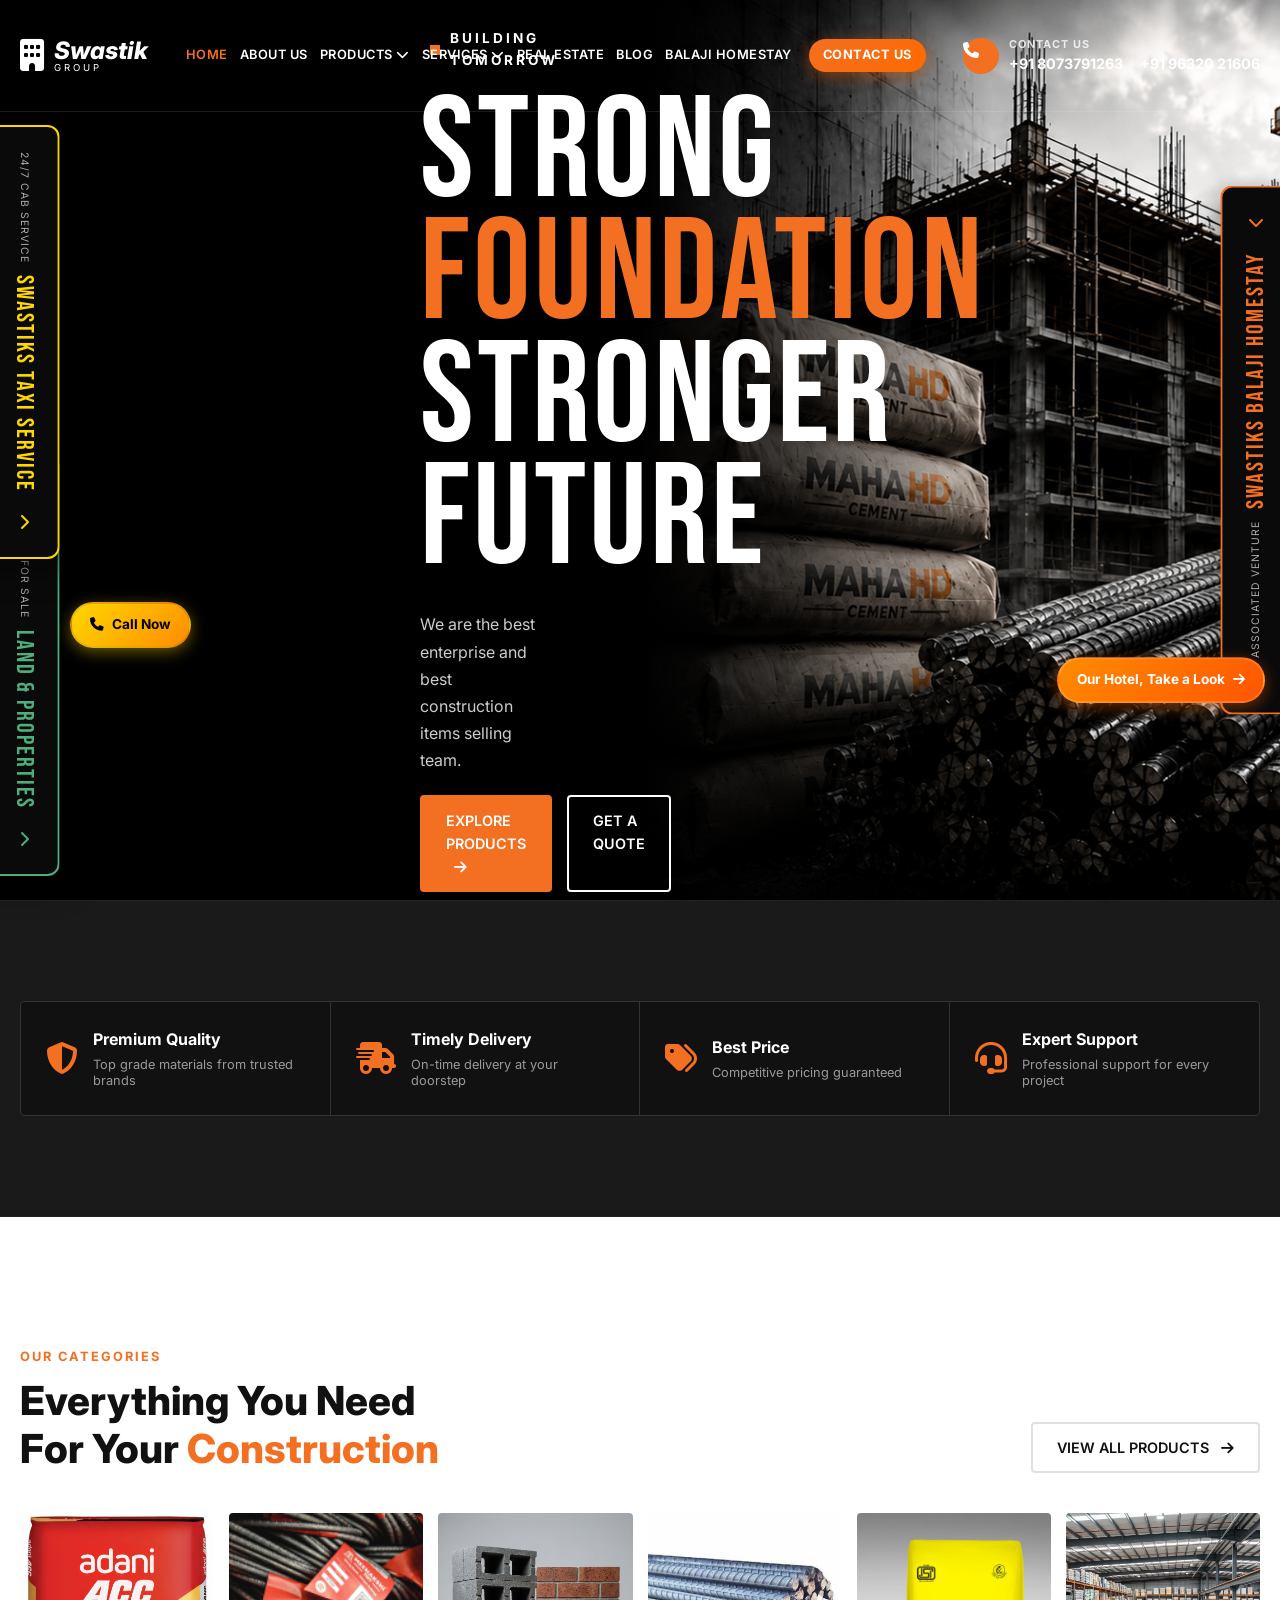
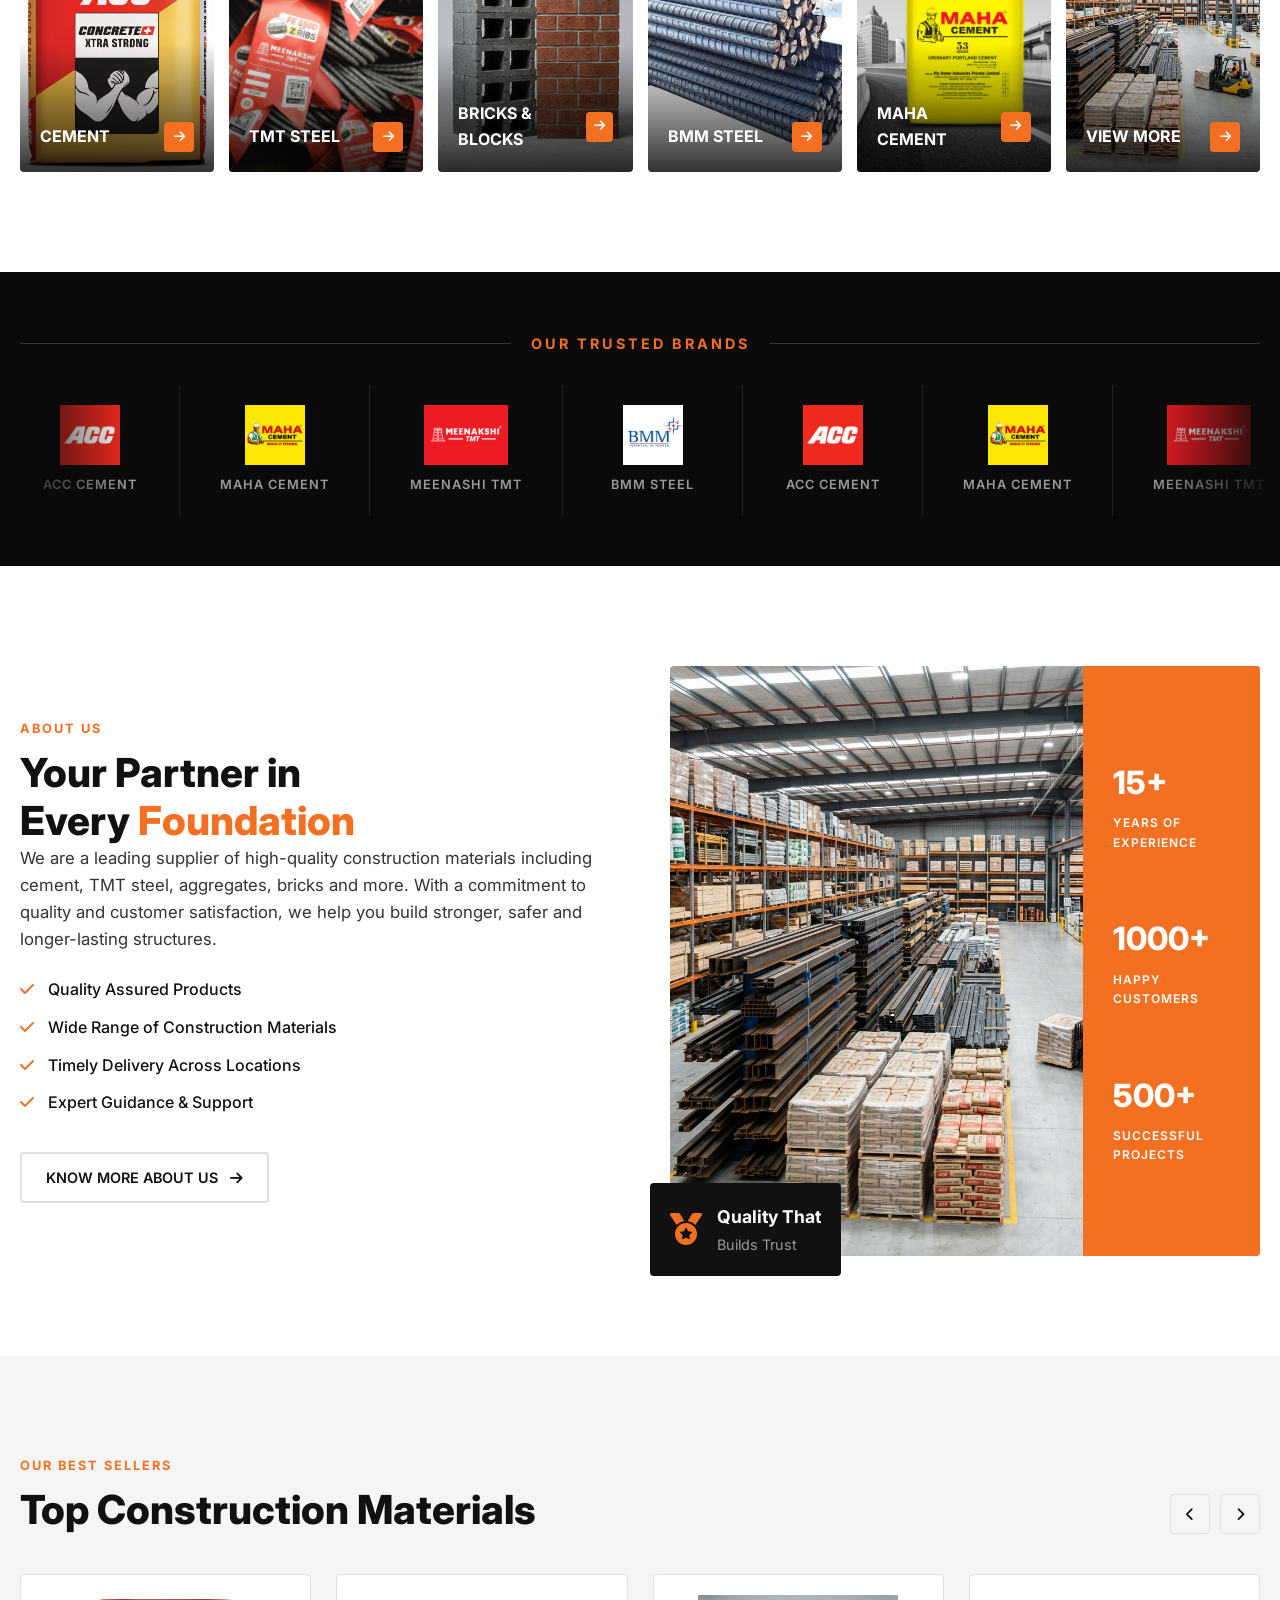
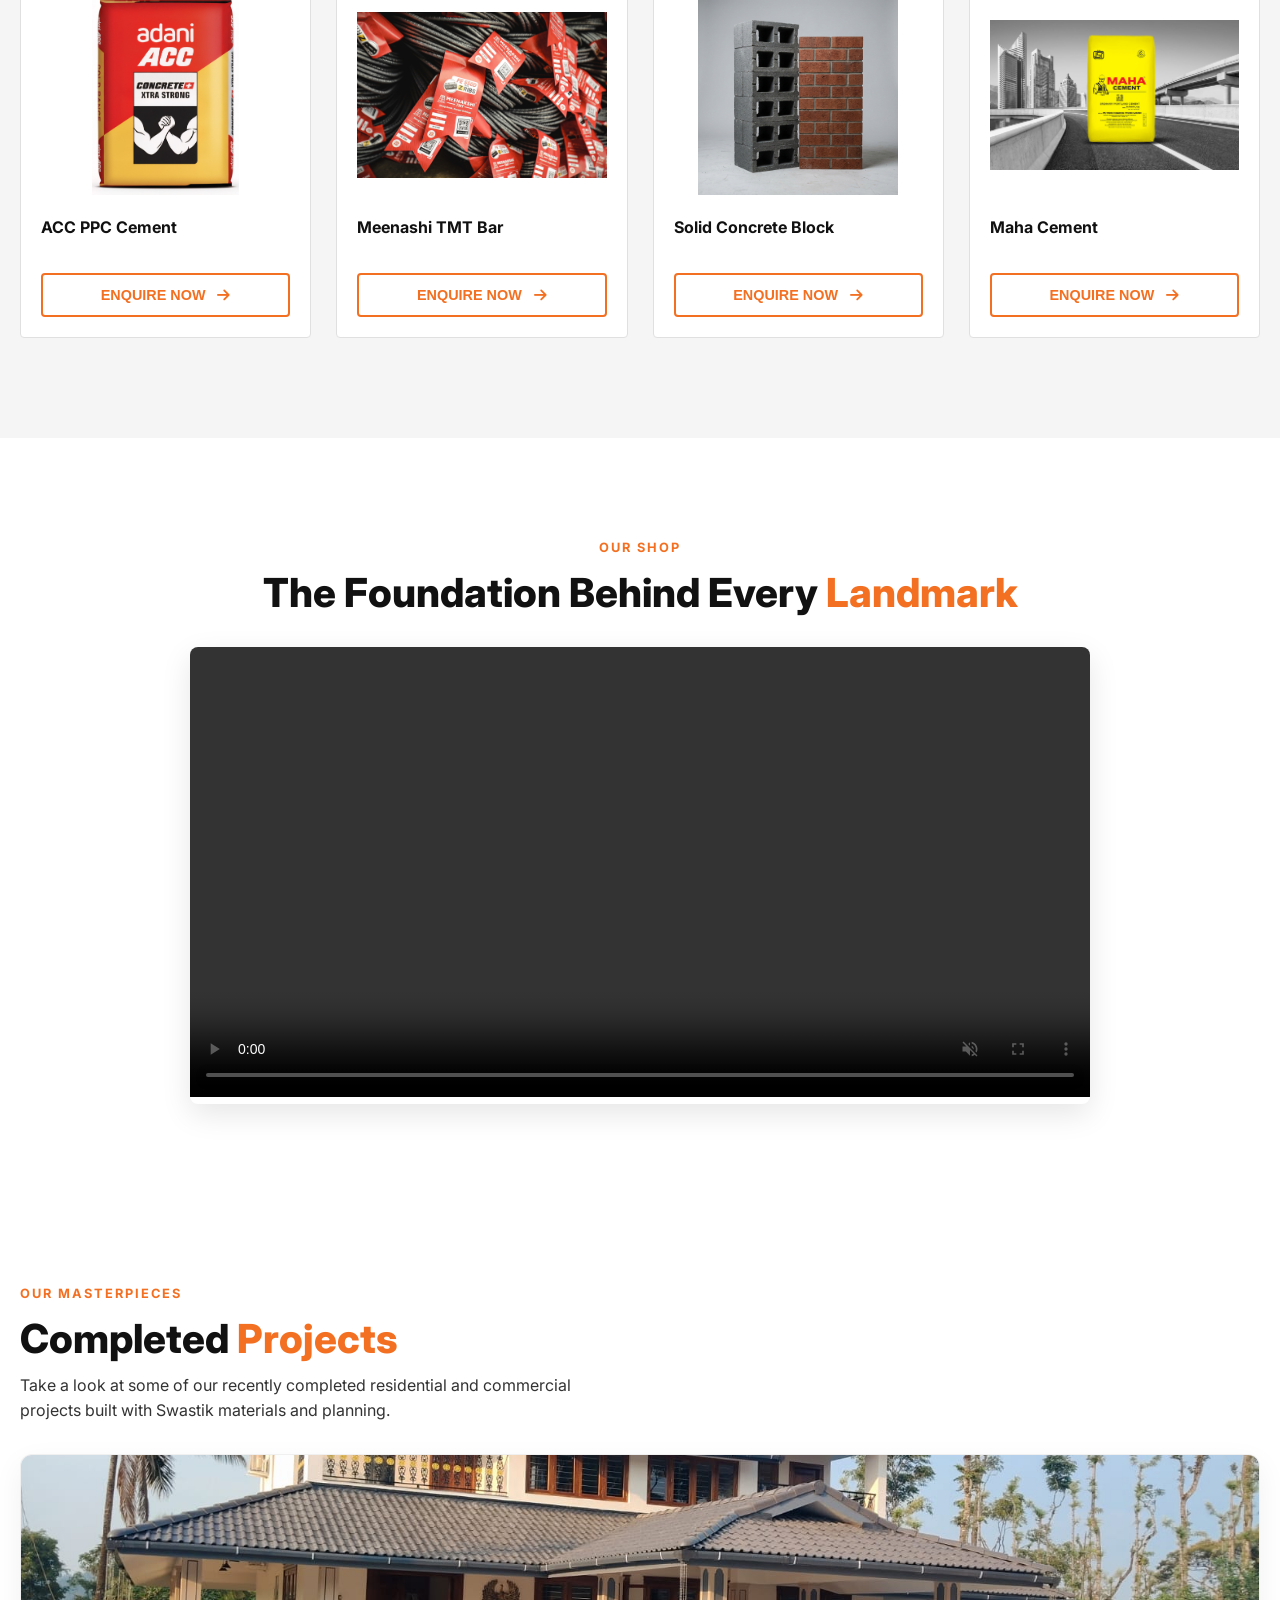
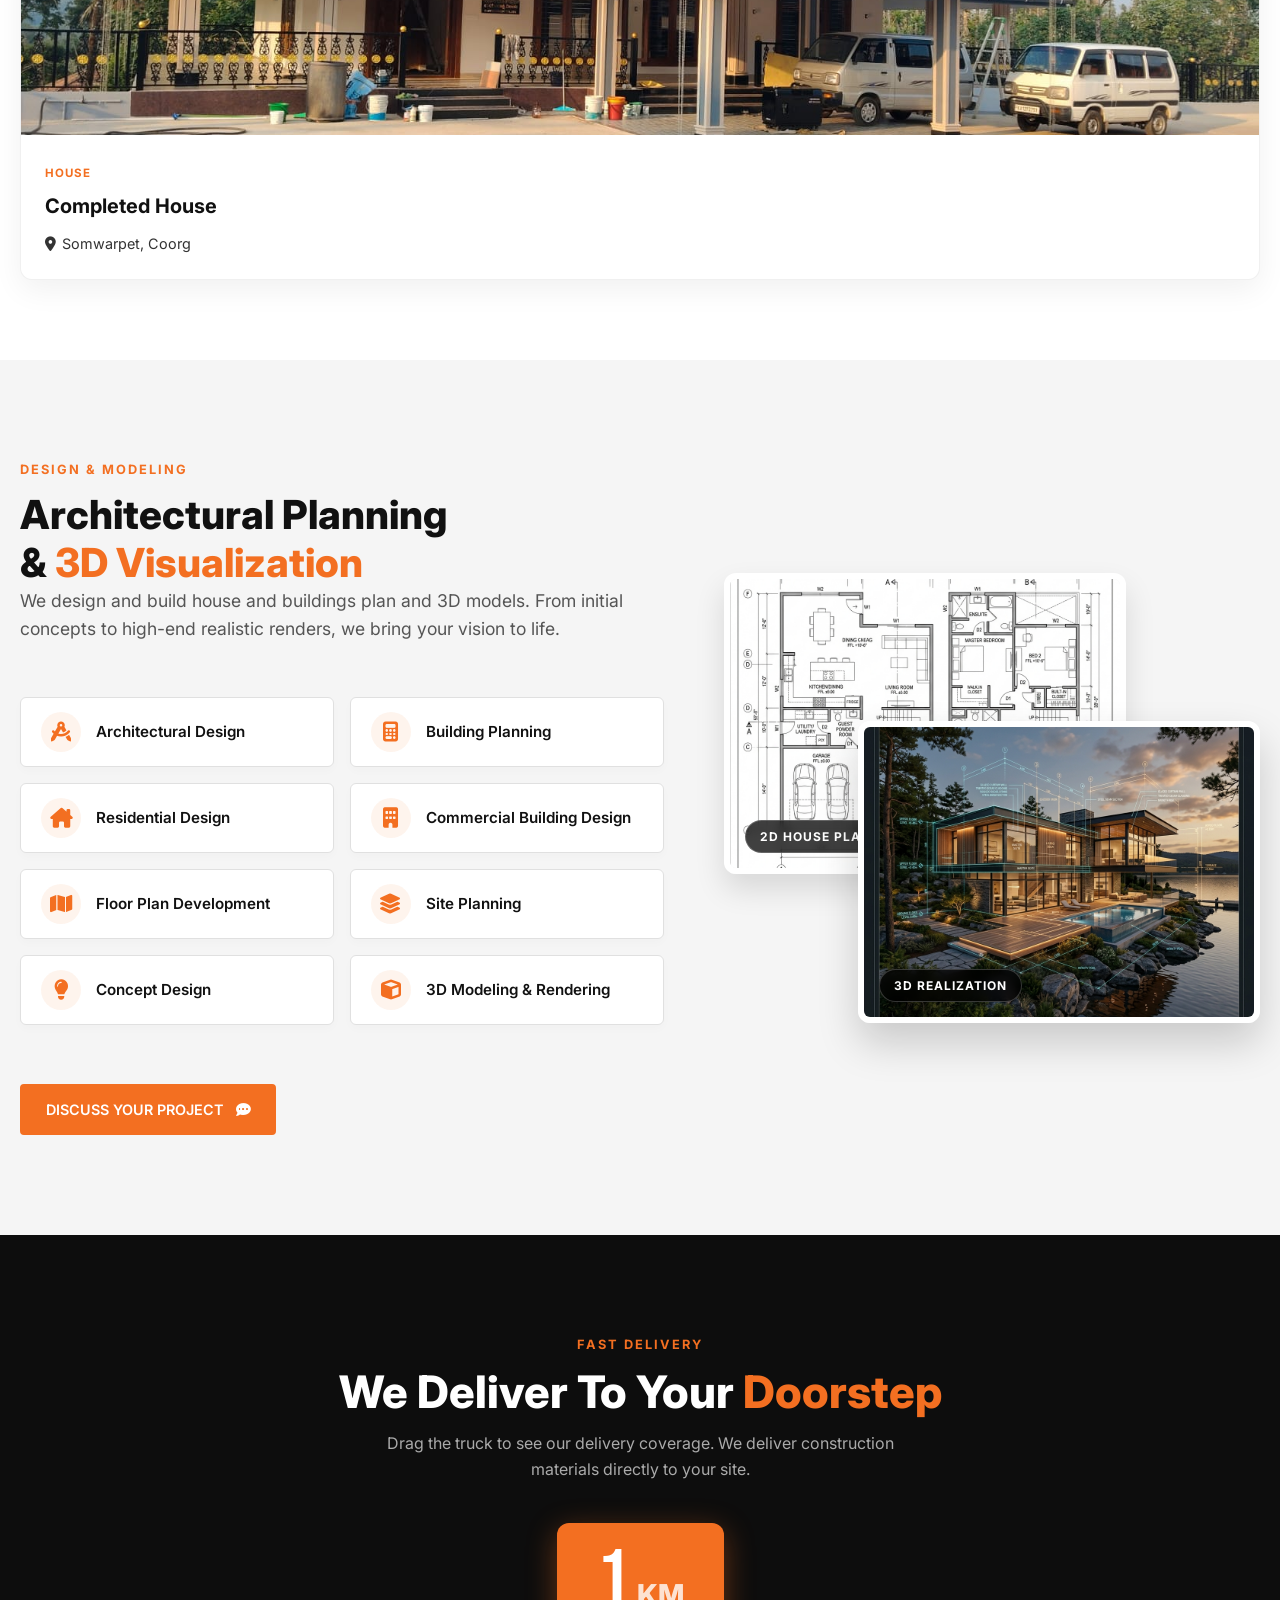
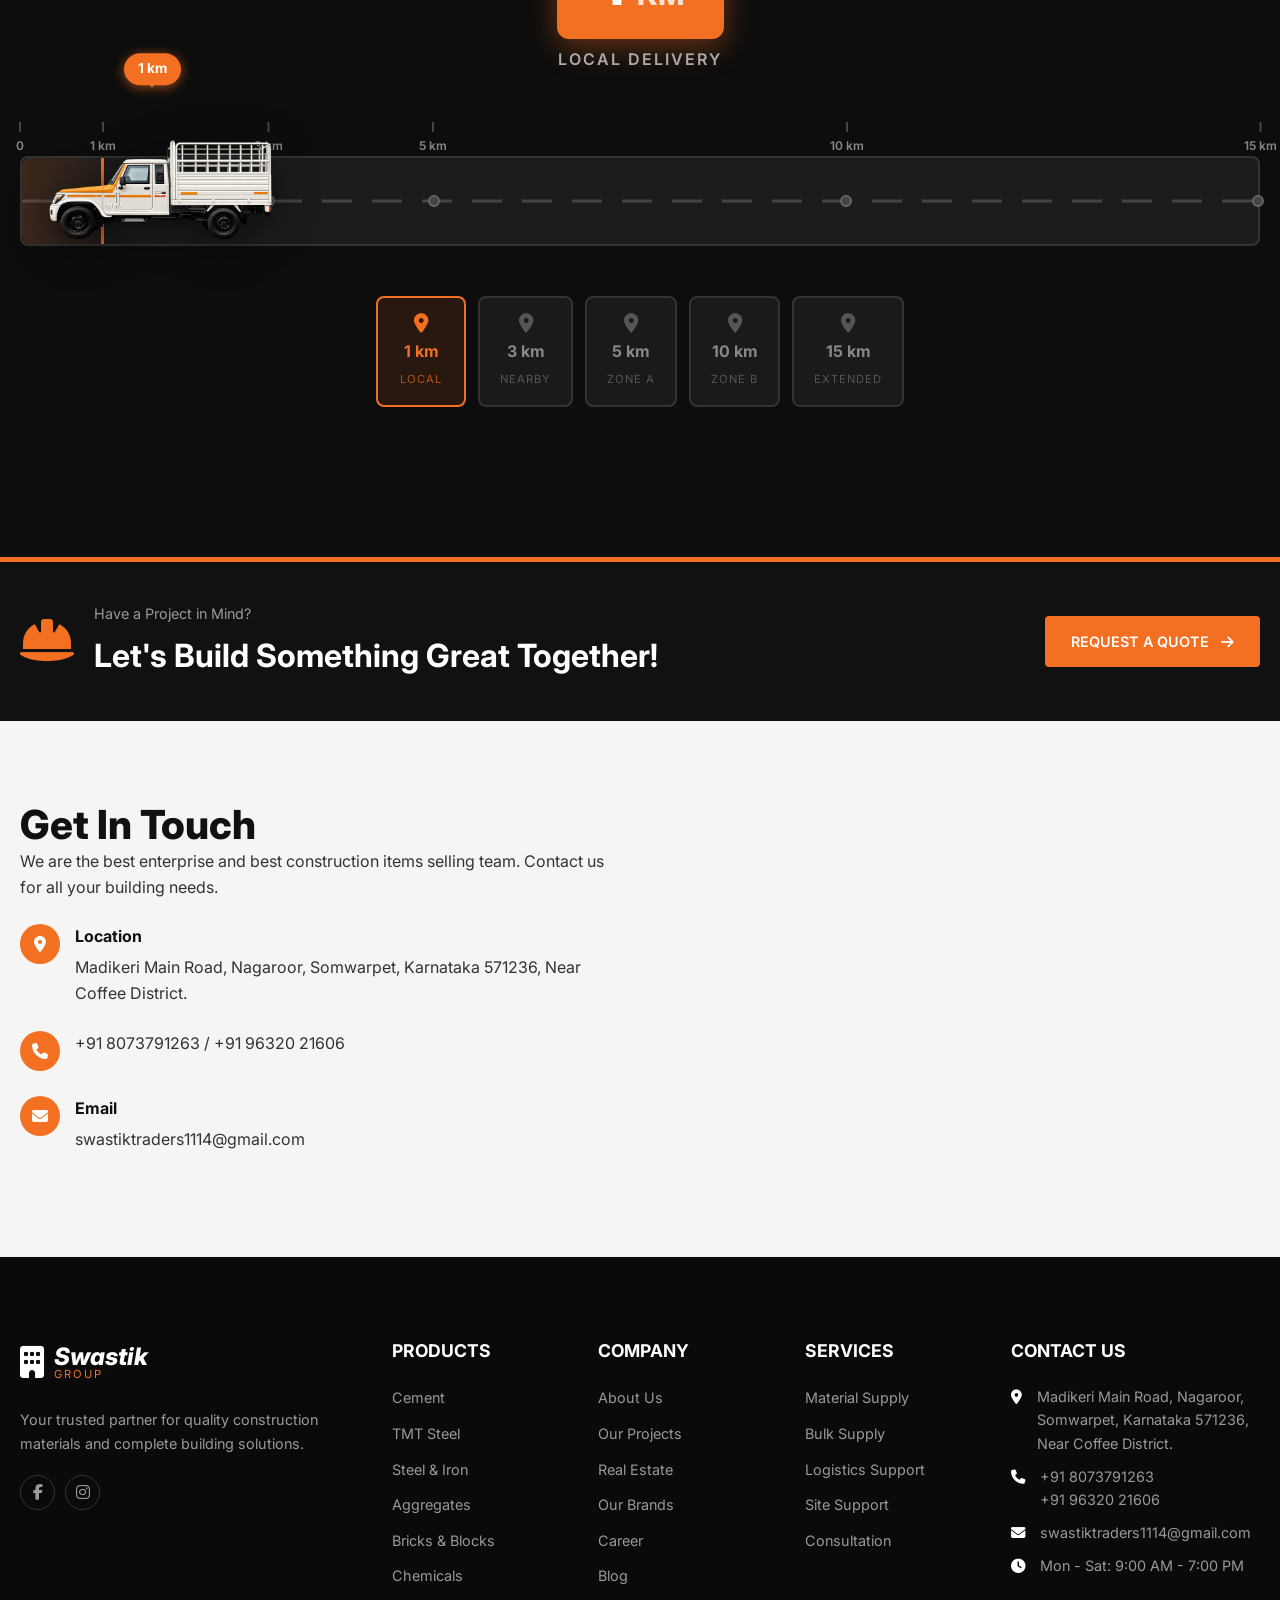
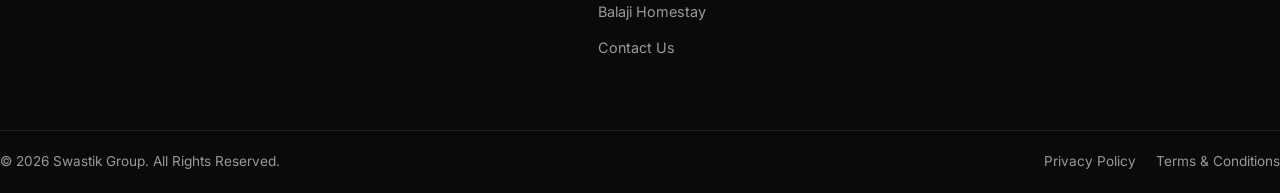
==== commit 6ada7861: "update" ====
--- a/index.html
+++ b/index.html
@@ -29,6 +29,7 @@
     const badge = document.getElementById('hotelCalloutBadge');
     const taxiBadge = document.getElementById('taxiCalloutBadge');
     const groupBadge = document.getElementById('groupCalloutBadge');
+    const resortBadge = document.getElementById('resortCalloutBadge');
     
     if (name === 'resort') {
         main.style.display = 'none';
@@ -37,6 +38,7 @@
         if (badge) badge.style.display = 'none';
         if (taxiBadge) taxiBadge.style.display = 'none';
         if (groupBadge) groupBadge.style.display = 'flex';
+        if (resortBadge) resortBadge.style.display = 'flex';
     } else {
         resort.style.display = 'none';
         main.style.display = 'block';
@@ -44,6 +46,7 @@
         if (badge) badge.style.display = 'flex';
         if (taxiBadge) taxiBadge.style.display = 'flex';
         if (groupBadge) groupBadge.style.display = 'none';
+        if (resortBadge) resortBadge.style.display = 'none';
     }
     window.scrollTo({ top: 0, behavior: 'smooth' });
 }
@@ -69,6 +72,7 @@
                 <a href="#about">ABOUT US</a>
                 <a href="#products">PRODUCTS <i class="fa-solid fa-chevron-down text-small"></i></a>
                 <a href="#services">SERVICES <i class="fa-solid fa-chevron-down text-small"></i></a>
+                <a href="javascript:void(0)" class="properties-trigger-btn">REAL ESTATE</a>
                 <a href="#blog">BLOG</a>
                 <a href="javascript:void(0)" onclick="switchSite('resort')">BALAJI HOMESTAY</a>
                 <a href="javascript:void(0)" class="nav-contact-btn contact-trigger-btn">CONTACT US</a>
@@ -87,7 +91,7 @@
                 <div class="mobile-helpline">
                     <span class="helpline-title">CONTACT HELPLINE</span>
                     <a href="tel:8073791263" class="helpline-number"><i class="fa-solid fa-phone shake-ring" style="color: var(--primary); margin-right: 5px;"></i> +91 8073791263</a>
-                    <a href="tel:9731534141" class="helpline-number"><i class="fa-solid fa-phone shake-ring" style="color: var(--primary); margin-right: 5px;"></i> +91 97315 34141</a>
+                    <a href="tel:9632021606" class="helpline-number"><i class="fa-solid fa-phone shake-ring" style="color: var(--primary); margin-right: 5px;"></i> +91 96320 21606</a>
                 </div>
 </nav>
 
@@ -97,13 +101,13 @@
             
             <div class="nav-actions">
                 <div class="helpline">
-                    <div class="helpline-icon shake-ring"><i class="fa-solid fa-phone"></i></div>
+                    <div class="helpline-icon shake-ring contact-trigger-btn"><i class="fa-solid fa-phone"></i></div>
                     <div class="helpline-text">
                         <span class="helpline-title">CONTACT US</span>
                         <div class="helpline-numbers">
                             <a href="tel:8073791263" class="helpline-number">+91 8073791263</a>
                             <span class="helpline-separator">/</span>
-                            <a href="tel:9731534141" class="helpline-number">+91 97315 34141</a>
+                            <a href="tel:9632021606" class="helpline-number">+91 96320 21606</a>
                         </div>
                     </div>
                 </div>
@@ -520,6 +524,8 @@
         </div>
     </section>
 
+
+
     <!-- Delivery Range Section -->
     <section class="delivery-section" id="delivery">
         <div class="container">
@@ -636,8 +642,7 @@
                     <li>
                         <div class="contact-icon"><i class="fa-solid fa-phone"></i></div>
                         <div class="contact-info-text">
-                            <strong>Phone</strong>
-                            <p><a href="tel:8073791263">+91 8073791263</a> / <a href="tel:9731534141">+91 97315 34141</a></p>
+                            <p><a href="tel:8073791263">+91 8073791263</a> / <a href="tel:9632021606">+91 96320 21606</a></p>
                         </div>
                     </li>
                     <li>
@@ -679,10 +684,8 @@
                 </a>
                 <p class="footer-desc">Your trusted partner for quality construction materials and complete building solutions.</p>
                 <div class="social-links">
-                    <a href="javascript:void(0)" class="social-soon" title="Available Soon"><i class="fa-brands fa-facebook-f"></i></a>
-                    <a href="javascript:void(0)" class="social-soon" title="Available Soon"><i class="fa-brands fa-instagram"></i></a>
-                    <a href="javascript:void(0)" class="social-soon" title="Available Soon"><i class="fa-brands fa-twitter"></i></a>
-                    <a href="javascript:void(0)" class="social-soon" title="Available Soon"><i class="fa-brands fa-linkedin-in"></i></a>
+                    <a href="https://www.facebook.com/profile.php?id=61590883978461" target="_blank"><i class="fa-brands fa-facebook-f"></i></a>
+                    <a href="https://www.instagram.com/swastik_traders_coorg/reels/" target="_blank"><i class="fa-brands fa-instagram"></i></a>
                 </div>
             </div>
             
@@ -703,6 +706,7 @@
                 <ul>
                     <li><a href="#">About Us</a></li>
                     <li><a href="#completed-projects">Our Projects</a></li>
+                    <li><a href="javascript:void(0)" class="properties-trigger-btn">Real Estate</a></li>
                     <li><a href="#">Our Brands</a></li>
                     <li><a href="#">Career</a></li>
                     <li><a href="#">Blog</a></li>
@@ -731,7 +735,7 @@
                     </li>
                     <li>
                         <i class="fa-solid fa-phone"></i>
-                        <p><a href="tel:8073791263">+91 8073791263</a><br><a href="tel:9731534141">+91 97315 34141</a></p>
+                        <p><a href="tel:8073791263">+91 8073791263</a><br><a href="tel:9632021606">+91 96320 21606</a></p>
                     </li>
                     <li>
                         <i class="fa-solid fa-envelope"></i>
@@ -778,8 +782,8 @@
 </div>
 
 <!-- Hotel & Restaurant Widget Callout -->
-<div class="hotel-callout-badge resort-contact-trigger-btn" id="hotelCalloutBadge">
-    <i class="fa-solid fa-phone shake-ring"></i> Call Now
+<div class="hotel-callout-badge" id="hotelCalloutBadge">
+    Our Hotel, Take a Look <i class="fa-solid fa-arrow-right"></i>
 </div>
 
 <!-- Hotel Widget -->
@@ -811,7 +815,17 @@
     </div>
 </a>
 
-
+<!-- Featured Property Widget (LEFT POP-OUT, below Taxi) -->
+<a href="javascript:void(0)" id="propertyWidgetTrigger" class="property-widget properties-trigger-btn" style="text-decoration: none;">
+    <div class="property-widget-img-wrap">
+        <img src="prop_estate.png" alt="Swastik Properties">
+    </div>
+    <div class="property-widget-tab">
+        <span class="property-widget-tab-sub">Properties for Sale</span>
+        <span class="property-widget-tab-title">Land &amp; Properties</span>
+        <i class="fa-solid fa-chevron-right property-widget-icon"></i>
+    </div>
+</a>
 
 
 <script>
@@ -1031,10 +1045,12 @@
         document.getElementById('quoteNeed').value = '';
     });
 
-    // Contact Modal Logic
-    const contactModal = document.getElementById('contactModal');
-    const closeContactModal = document.getElementById('closeContactModal');
-    const contactTriggers = document.querySelectorAll('.contact-trigger-btn');
+    // Contact & Modal Initialization on DOM Load
+    document.addEventListener('DOMContentLoaded', () => {
+        // Contact Modal Logic
+        const contactModal = document.getElementById('contactModal');
+        const closeContactModal = document.getElementById('closeContactModal');
+        const contactTriggers = document.querySelectorAll('.contact-trigger-btn');
 
         if (contactTriggers && contactModal && closeContactModal) {
             contactTriggers.forEach(btn => {
@@ -1061,6 +1077,7 @@
         const hotelModal = document.getElementById('hotelModal');
         const closeHotelModal = document.getElementById('closeHotelModal');
         const hotelPromoVideo = document.getElementById('hotelPromoVideo');
+        const hotelCookingVideo = document.getElementById('hotelCookingVideo');
         const hotelMenuImg = document.getElementById('hotelMenuImg');
         const menuZoomOverlay = document.getElementById('menuZoomOverlay');
 
@@ -1071,8 +1088,15 @@
                     hotelPromoVideo.currentTime = 0;
                     hotelPromoVideo.play().catch(err => console.log('Autoplay blocked:', err));
                 }
+                if (hotelCookingVideo) {
+                    hotelCookingVideo.currentTime = 0;
+                    hotelCookingVideo.play().catch(err => console.log('Autoplay blocked:', err));
+                }
             };
 
+            if (hotelCalloutBadge) {
+                hotelCalloutBadge.addEventListener('click', openModalHandler);
+            }
             if (mobileHotelBtn) {
                 mobileHotelBtn.addEventListener('click', openModalHandler);
             }
@@ -1081,6 +1105,9 @@
                 hotelModal.style.display = 'none';
                 if (hotelPromoVideo) {
                     hotelPromoVideo.pause();
+                }
+                if (hotelCookingVideo) {
+                    hotelCookingVideo.pause();
                 }
             });
 
@@ -1090,6 +1117,9 @@
                     if (hotelPromoVideo) {
                         hotelPromoVideo.pause();
                     }
+                    if (hotelCookingVideo) {
+                        hotelCookingVideo.pause();
+                    }
                 }
             });
         }
@@ -1123,6 +1153,10 @@
             if (mobileTaxiBtn) {
                 mobileTaxiBtn.addEventListener('click', openTaxiModalHandler);
             }
+            const resortMobileTaxiBtn = document.getElementById('resortMobileTaxiBtn');
+            if (resortMobileTaxiBtn) {
+                resortMobileTaxiBtn.addEventListener('click', openTaxiModalHandler);
+            }
 
             closeTaxiModal.addEventListener('click', () => {
                 taxiModal.style.display = 'none';
@@ -1134,6 +1168,33 @@
                 }
             });
         }
+
+        // Properties Modal Logic
+        const propertiesModal = document.getElementById('propertiesModal');
+        const closePropertiesModal = document.getElementById('closePropertiesModal');
+        const propertiesTriggers = document.querySelectorAll('.properties-trigger-btn');
+
+        if (propertiesModal && closePropertiesModal) {
+            const openPropertiesModalHandler = (e) => {
+                if (e) e.preventDefault();
+                propertiesModal.style.display = 'flex';
+            };
+
+            propertiesTriggers.forEach(btn => {
+                btn.addEventListener('click', openPropertiesModalHandler);
+            });
+
+            closePropertiesModal.addEventListener('click', () => {
+                propertiesModal.style.display = 'none';
+            });
+
+            propertiesModal.addEventListener('click', (e) => {
+                if (e.target === propertiesModal) {
+                    propertiesModal.style.display = 'none';
+                }
+            });
+        }
+    });
 
         // Mobile Nav Menu Toggle
         const mobileToggle = document.getElementById('mobileToggle');
@@ -1235,18 +1296,42 @@
                 <a href="#gallery">Gallery</a>
                 <a href="#book" class="nav-btn">Enquire & Book</a>
                 <a href="javascript:void(0)" class="nav-contact-btn resort-contact-trigger-btn">CONTACT US</a>
+
+                <!-- Mobile: Open Swastik Group Button -->
+                <button id="resortMobileGroupBtn" onclick="switchSite('main')" style="display:none; background: linear-gradient(135deg, #1b3a4b, #2e6f40); color:#fff; border:none; padding:10px 20px; border-radius:50px; font-size:0.85rem; font-weight:700; letter-spacing:1px; cursor:pointer; margin-top:5px; text-transform:uppercase;">
+                    🏗️ Swastik Group
+                </button>
+
+                <!-- Mobile: Open Taxi Modal Button -->
+                <button id="resortMobileTaxiBtn" style="display:none; background: linear-gradient(135deg, #ffd700, #ff8c00); color:#000; border:none; padding:10px 20px; border-radius:50px; font-size:0.85rem; font-weight:700; letter-spacing:1px; cursor:pointer; margin-top:5px; text-transform:uppercase;">
+                    🚕 Swastiks Taxi Service
+                </button>
             
                 <!-- Mobile Only Helpline -->
                 <div class="mobile-helpline">
                     <span class="helpline-title">CONTACT HELPLINE</span>
                     <a href="tel:8073791263" class="helpline-number"><i class="fa-solid fa-phone shake-ring" style="color: #d8b257; margin-right: 5px;"></i> +91 8073791263</a>
-                    <a href="tel:9731534141" class="helpline-number"><i class="fa-solid fa-phone shake-ring" style="color: #d8b257; margin-right: 5px;"></i> +91 97315 34141</a>
+                    <a href="tel:9632021606" class="helpline-number"><i class="fa-solid fa-phone shake-ring" style="color: #d8b257; margin-right: 5px;"></i> +91 96320 21606</a>
                 </div>
             </nav>
 
             <button class="mobile-toggle" id="resortMobileToggle">
                 <i class="fa-solid fa-bars"></i>
             </button>
+            
+            <div class="nav-actions">
+                <div class="helpline">
+                    <div class="helpline-icon shake-ring resort-contact-trigger-btn" style="background: rgba(216, 178, 87, 0.1); color: #d8b257;"><i class="fa-solid fa-phone"></i></div>
+                    <div class="helpline-text">
+                        <span class="helpline-title" style="color: rgba(255, 255, 255, 0.6);">CONTACT US</span>
+                        <div class="helpline-numbers">
+                            <a href="tel:8073791263" class="helpline-number" style="color: #fff;">+91 8073791263</a>
+                            <span class="helpline-separator" style="color: rgba(255, 255, 255, 0.4);">/</span>
+                            <a href="tel:9632021606" class="helpline-number" style="color: #fff;">+91 96320 21606</a>
+                        </div>
+                    </div>
+                </div>
+            </div>
         </div>
     </header>
 
@@ -1538,7 +1623,7 @@
                             <h4>Phone / WhatsApp</h4>
                             <p>
                                 <a href="tel:8073791263" style="color: inherit;">+91 8073791263</a> / <br>
-                                <a href="tel:9731534141" style="color: inherit;">+91 97315 34141</a>
+                                <a href="tel:9632021606" style="color: inherit;">+91 96320 21606</a>
                             </p>
                         </div>
                     </div>
@@ -1671,9 +1756,8 @@
                         A peaceful nature homestay venture in Somwarpet, Coorg, offering comfortable cottages, river fishing, camping tents and traditional food.
                     </p>
                     <div class="footer-socials">
-                        <a href="javascript:void(0)" class="social-soon" title="Available Soon"><i class="fa-brands fa-facebook-f"></i></a>
-                        <a href="javascript:void(0)" class="social-soon" title="Available Soon"><i class="fa-brands fa-instagram"></i></a>
-                        <a href="javascript:void(0)" class="social-soon" title="Available Soon"><i class="fa-brands fa-twitter"></i></a>
+                        <a href="https://www.facebook.com/profile.php?id=61590883978461" target="_blank"><i class="fa-brands fa-facebook-f"></i></a>
+                        <a href="https://www.instagram.com/swastik_traders_coorg/reels/" target="_blank"><i class="fa-brands fa-instagram"></i></a>
                     </div>
                 </div>
 
@@ -1698,7 +1782,7 @@
                         </li>
                         <li>
                             <i class="fa-solid fa-phone"></i>
-                            <span>+91 8073791263<br>+91 97315 34141</span>
+                            <span>+91 8073791263<br>+91 96320 21606</span>
                         </li>
                         <li>
                             <i class="fa-solid fa-envelope"></i>
@@ -1990,9 +2074,10 @@
         }
 
         // Contact Modal Logic
-        const contactModal = document.getElementById('resortContactModal');
-        const closeContactModal = document.getElementById('resortCloseContactModal');
-        const contactTriggers = document.querySelectorAll('.resort-contact-trigger-btn');
+        document.addEventListener('DOMContentLoaded', () => {
+            const contactModal = document.getElementById('resortContactModal');
+            const closeContactModal = document.getElementById('resortCloseContactModal');
+            const contactTriggers = document.querySelectorAll('.resort-contact-trigger-btn');
 
             if (contactTriggers && contactModal && closeContactModal) {
                 contactTriggers.forEach(btn => {
@@ -2012,9 +2097,15 @@
                     }
                 });
             }
+        });
     </script>
 
     <!-- Resort Modals moved to bottom of body -->
+    <!-- Resort Callout Badge (LEFT SIDE, shown only on resort site) -->
+    <div class="taxi-callout-badge resort-contact-trigger-btn" id="resortCalloutBadge" style="display:none">
+        <i class="fa-solid fa-phone shake-ring"></i> Call Now
+    </div>
+
     <!-- Swastik Group Callout Badge -->
     <div class="group-callout-badge" id="groupCalloutBadge" style="display:none" onclick="switchSite('main')">
         Swastik Group, Take a Look <i class="fa-solid fa-arrow-right"></i>
@@ -2069,10 +2160,10 @@
                     <div class="incoming-text">INCOMING CALL...</div>
                     <div class="incoming-call-icon"><i class="fa-solid fa-phone"></i></div>
                     <div class="contact-number-name">Helpline 2</div>
-                    <div class="contact-number-value">+91 97315 34141</div>
+                    <div class="contact-number-value">+91 96320 21606</div>
                     <div class="contact-number-actions">
-                        <a href="tel:9731534141" class="contact-action-btn call btn-ring"><i class="fa-solid fa-phone"></i> Call Now</a>
-                        <a href="https://wa.me/919731534141" target="_blank" class="contact-action-btn whatsapp"><i class="fa-brands fa-whatsapp"></i> WhatsApp</a>
+                        <a href="tel:9632021606" class="contact-action-btn call btn-ring"><i class="fa-solid fa-phone"></i> Call Now</a>
+                        <a href="https://wa.me/919632021606" target="_blank" class="contact-action-btn whatsapp"><i class="fa-brands fa-whatsapp"></i> WhatsApp</a>
                     </div>
                 </div>
             </div>
@@ -2091,9 +2182,16 @@
         <div class="hotel-modal-body">
             <div class="hotel-modal-video-col">
                 <h4 class="hotel-sub-title"><i class="fa-solid fa-play"></i> Watch Video Tour</h4>
-                <div class="hotel-video-wrapper">
+                <div class="hotel-video-wrapper" style="margin-bottom: 20px;">
                     <video id="hotelPromoVideo" controls loop muted playsinline>
                         <source src="hotel video.mp4" type="video/mp4">
+                        Your browser does not support the video tag.
+                    </video>
+                </div>
+                <h4 class="hotel-sub-title"><i class="fa-solid fa-utensils"></i> Watch Cooking Video</h4>
+                <div class="hotel-video-wrapper">
+                    <video id="hotelCookingVideo" controls loop muted playsinline>
+                        <source src="cooking video.mp4" type="video/mp4">
                         Your browser does not support the video tag.
                     </video>
                 </div>
@@ -2154,10 +2252,78 @@
                     <div class="incoming-text" style="color: #ffd700;">TAXI BOOKING...</div>
                     <div class="incoming-call-icon" style="background: #ffd700; color: #000;"><i class="fa-solid fa-taxi"></i></div>
                     <div class="contact-number-name">Support Helpline</div>
-                    <div class="contact-number-value">+91 97315 34141</div>
+                    <div class="contact-number-value">+91 96320 21606</div>
                     <div class="contact-number-actions">
-                        <a href="tel:9731534141" class="contact-action-btn call btn-ring"><i class="fa-solid fa-phone"></i> Call Now</a>
-                        <a href="https://wa.me/919731534141" target="_blank" class="contact-action-btn whatsapp"><i class="fa-brands fa-whatsapp"></i> WhatsApp</a>
+                        <a href="tel:9632021606" class="contact-action-btn call btn-ring"><i class="fa-solid fa-phone"></i> Call Now</a>
+                        <a href="https://wa.me/919632021606" target="_blank" class="contact-action-btn whatsapp"><i class="fa-brands fa-whatsapp"></i> WhatsApp</a>
+                    </div>
+                </div>
+            </div>
+        </div>
+    </div>
+</div>
+
+<!-- PROPERTIES MODAL -->
+<div class="contact-modal-overlay" id="propertiesModal">
+    <div class="properties-modal-content">
+        <button class="properties-modal-close" id="closePropertiesModal"><i class="fa-solid fa-xmark"></i></button>
+        <div class="contact-modal-header" style="text-align: center;">
+            <i class="fa-solid fa-house-chimney contact-modal-icon shake-ring" style="color: #4caf7d; font-size: 2.2rem; margin-bottom: 10px; display: inline-block;"></i>
+            <h3 style="color: #fff; font-size: 1.5rem; font-weight: 700; margin: 0 0 5px 0;">Swastik Properties</h3>
+            <p style="color: #aaa; font-size: 0.85rem; margin: 0;">Premium Estates, Plots &amp; Properties for Sale in Coorg</p>
+        </div>
+        
+        <div class="properties-list-container">
+            <!-- Property 1: Coffee Estate -->
+            <div class="properties-modal-card">
+                <div class="properties-modal-card-img">
+                    <img src="prop_estate.png" alt="Swastik Coffee Retreat">
+                    <span class="properties-modal-tag">For Sale</span>
+                </div>
+                <div class="properties-modal-card-body">
+                    <span class="properties-modal-card-type"><i class="fa-solid fa-seedling"></i> Agriculture</span>
+                    <h4 class="properties-modal-card-title">Swastik Coffee Retreat</h4>
+                    <p class="properties-modal-card-loc"><i class="fa-solid fa-location-dot"></i> Near Somwarpet, Coorg</p>
+                    <p class="properties-modal-card-desc">Rich yielding Arabica &amp; Robusta coffee estate with pepper and cardamom cultivation. Includes a vintage homestay building.</p>
+                    <div class="properties-modal-card-actions">
+                        <a href="tel:8073791263" class="contact-action-btn call btn-ring" style="flex: 1; text-align: center; justify-content: center; font-size: 0.75rem; padding: 8px 10px;"><i class="fa-solid fa-phone"></i> Call Now</a>
+                        <a href="https://wa.me/918073791263?text=Hi,%20I%20am%20interested%20in%20Swastik%20Coffee%20Retreat" target="_blank" class="contact-action-btn whatsapp" style="flex: 1; text-align: center; justify-content: center; font-size: 0.75rem; padding: 8px 10px; background: #25d366; color: #fff; border-color: #25d366;"><i class="fa-brands fa-whatsapp"></i> WhatsApp</a>
+                    </div>
+                </div>
+            </div>
+
+            <!-- Property 2: Plot -->
+            <div class="properties-modal-card">
+                <div class="properties-modal-card-img">
+                    <img src="prop_commercial.png" alt="Swastik Plots">
+                    <span class="properties-modal-tag">For Sale</span>
+                </div>
+                <div class="properties-modal-card-body">
+                    <span class="properties-modal-card-type"><i class="fa-solid fa-map"></i> Land / Plots</span>
+                    <h4 class="properties-modal-card-title">Premium Residential Plots</h4>
+                    <p class="properties-modal-card-loc"><i class="fa-solid fa-location-dot"></i> Somwarpet Town, Coorg</p>
+                    <p class="properties-modal-card-desc">Fully developed residential plots with water connection, electric lines, tar road access, and clear titles. Ready for construction.</p>
+                    <div class="properties-modal-card-actions">
+                        <a href="tel:8073791263" class="contact-action-btn call btn-ring" style="flex: 1; text-align: center; justify-content: center; font-size: 0.75rem; padding: 8px 10px;"><i class="fa-solid fa-phone"></i> Call Now</a>
+                        <a href="https://wa.me/918073791263?text=Hi,%20I%20am%20interested%20in%20Premium%20Residential%20Plots" target="_blank" class="contact-action-btn whatsapp" style="flex: 1; text-align: center; justify-content: center; font-size: 0.75rem; padding: 8px 10px; background: #25d366; color: #fff; border-color: #25d366;"><i class="fa-brands fa-whatsapp"></i> WhatsApp</a>
+                    </div>
+                </div>
+            </div>
+
+            <!-- Property 3: Villa/Property -->
+            <div class="properties-modal-card">
+                <div class="properties-modal-card-img">
+                    <img src="prop_villa.png" alt="Swastik Luxury Villa">
+                    <span class="properties-modal-tag">For Sale</span>
+                </div>
+                <div class="properties-modal-card-body">
+                    <span class="properties-modal-card-type"><i class="fa-solid fa-building"></i> Villa / Property</span>
+                    <h4 class="properties-modal-card-title">Luxury Hillview Villa</h4>
+                    <p class="properties-modal-card-loc"><i class="fa-solid fa-location-dot"></i> Near Somwarpet, Coorg</p>
+                    <p class="properties-modal-card-desc">Modern architect-designed villa property. Ideal for luxury homestay business or a scenic vacation retreat with high potential.</p>
+                    <div class="properties-modal-card-actions">
+                        <a href="tel:8073791263" class="contact-action-btn call btn-ring" style="flex: 1; text-align: center; justify-content: center; font-size: 0.75rem; padding: 8px 10px;"><i class="fa-solid fa-phone"></i> Call Now</a>
+                        <a href="https://wa.me/918073791263?text=Hi,%20I%20am%20interested%20in%20Luxury%20Hillview%20Villa" target="_blank" class="contact-action-btn whatsapp" style="flex: 1; text-align: center; justify-content: center; font-size: 0.75rem; padding: 8px 10px; background: #25d366; color: #fff; border-color: #25d366;"><i class="fa-brands fa-whatsapp"></i> WhatsApp</a>
                     </div>
                 </div>
             </div>
@@ -2194,10 +2360,10 @@
                     <div class="incoming-text">INCOMING CALL...</div>
                     <div class="incoming-call-icon"><i class="fa-solid fa-phone"></i></div>
                     <div class="contact-number-name">Booking Support</div>
-                    <div class="contact-number-value">+91 97315 34141</div>
+                    <div class="contact-number-value">+91 96320 21606</div>
                     <div class="contact-number-actions">
-                        <a href="tel:9731534141" class="contact-action-btn call btn-ring"><i class="fa-solid fa-phone"></i> Call Now</a>
-                        <a href="https://wa.me/919731534141" target="_blank" class="contact-action-btn whatsapp"><i class="fa-brands fa-whatsapp"></i> WhatsApp</a>
+                        <a href="tel:9632021606" class="contact-action-btn call btn-ring"><i class="fa-solid fa-phone"></i> Call Now</a>
+                        <a href="https://wa.me/919632021606" target="_blank" class="contact-action-btn whatsapp"><i class="fa-brands fa-whatsapp"></i> WhatsApp</a>
                     </div>
                 </div>
             </div>
--- a/style.css
+++ b/style.css
@@ -278,14 +278,16 @@
 
 .nav-links {
     display: flex;
-    gap: 18px;
+    gap: 12px;
+    align-items: center;
 }
 
 .nav-links a {
-    font-size: 0.85rem;
+    font-size: 0.8rem;
     font-weight: 600;
     text-transform: uppercase;
-    letter-spacing: 1px;
+    letter-spacing: 0.5px;
+    white-space: nowrap;
 }
 
 .nav-links a:hover,
@@ -1689,9 +1691,11 @@
 ============================================================ */
 .taxi-callout-badge {
     position: fixed;
-    left: 15px;
-    top: calc(50% + 190px);
-    transform: translateY(-50%);
+    /* Desktop: below both taxi widget AND property widget, shifted right */
+    /* taxi center 38%+taxi-half 110px+property height 120px+gap 30px = 38%+260px */
+    left: 70px;
+    top: calc(38% + 260px);
+    transform: none;
     background: linear-gradient(135deg, #ffd700, #ff8c00);
     color: #000;
     padding: 10px 18px;
@@ -1711,14 +1715,14 @@
 }
 
 .taxi-callout-badge:hover {
-    transform: translateY(-50%) scale(1.05);
+    transform: scale(1.05);
     box-shadow: 0 8px 25px rgba(255, 215, 0, 0.6);
     background: linear-gradient(135deg, #ff8c00, #ffd700);
 }
 
 @keyframes leftBubblePulse {
-    0%, 100% { transform: translateY(-50%) scale(1); }
-    50% { transform: translateY(-50%) scale(1.03); }
+    0%, 100% { transform: scale(1); }
+    50% { transform: scale(1.03); }
 }
 
 /* ============================================================
@@ -1727,7 +1731,7 @@
 .taxi-widget {
     position: fixed;
     left: 0;
-    top: 50% !important;
+    top: 38% !important;
     transform: translateY(-50%) translateX(calc(-100% + 60px));
     display: flex;
     align-items: stretch;
@@ -1807,6 +1811,234 @@
     0%, 100% { transform: translateY(0); }
     50% { transform: translateY(-6px); }
 }
+
+/* ============================================================
+   FEATURED PROPERTY WIDGET (LEFT POP-OUT, below Taxi)
+============================================================ */
+.property-widget {
+    position: fixed;
+    left: 0;
+    /* snug below taxi: taxi center 38%, half-height 110px → bottom at 38%+110px, +2px gap */
+    top: calc(38% + 112px);
+    transform: translateX(calc(-100% + 60px));
+    display: flex;
+    align-items: stretch;
+    background: var(--darker);
+    border: 2px solid #4caf7d;
+    border-left: none;
+    border-radius: 0 12px 12px 0;
+    z-index: 998;
+    transition: transform 0.4s cubic-bezier(0.4, 0, 0.2, 1);
+    box-shadow: 5px 10px 30px rgba(0,0,0,0.5);
+    cursor: pointer;
+    text-decoration: none;
+}
+
+.property-widget:hover {
+    transform: translateX(0);
+}
+
+.property-widget-tab {
+    writing-mode: vertical-rl;
+    padding: 25px 15px;
+    display: flex;
+    align-items: center;
+    justify-content: center;
+    gap: 12px;
+    color: var(--white);
+    font-family: 'Bebas Neue', sans-serif;
+    letter-spacing: 2px;
+}
+
+.property-widget-tab-sub {
+    font-family: 'Inter', sans-serif;
+    font-size: 0.65rem;
+    color: #aaa;
+    letter-spacing: 1px;
+    text-transform: uppercase;
+}
+
+.property-widget-tab-title {
+    font-size: 1.5rem;
+    color: #4caf7d;
+    white-space: nowrap;
+}
+
+.property-widget-icon {
+    color: #4caf7d;
+    font-size: 1rem;
+    margin-top: 10px;
+    animation: bounceLeft 1.5s infinite;
+}
+
+.property-widget:hover .property-widget-icon {
+    transform: rotate(180deg);
+    animation: none;
+    margin-top: 0;
+    margin-bottom: 10px;
+}
+
+.property-widget-img-wrap {
+    width: 220px;
+    height: 120px;
+    overflow: hidden;
+    border-right: 1px solid #333;
+}
+
+.property-widget-img-wrap img {
+    width: 100%;
+    height: 100%;
+    object-fit: cover;
+    transition: transform 0.5s ease;
+}
+
+.property-widget:hover .property-widget-img-wrap img {
+    transform: scale(1.08);
+}
+
+/* ============================================================
+   PROPERTIES MODAL (Enquiry & Listings)
+ ============================================================ */
+.properties-modal-content {
+    background: #0c0c0c;
+    border: 2px solid #4caf7d;
+    width: 100%;
+    max-width: 900px;
+    padding: 30px 20px;
+    border-radius: 16px;
+    position: relative;
+    box-shadow: 0 20px 50px rgba(0,0,0,0.8);
+    animation: modalPop 0.3s ease-out;
+    color: var(--white);
+    display: flex;
+    flex-direction: column;
+    max-height: 85vh;
+}
+
+.properties-modal-close {
+    position: absolute;
+    top: 15px;
+    right: 15px;
+    background: none;
+    border: none;
+    font-size: 1.8rem;
+    color: #999;
+    cursor: pointer;
+    transition: color 0.3s;
+    z-index: 10;
+}
+
+.properties-modal-close:hover {
+    color: #4caf7d;
+}
+
+.properties-list-container {
+    display: grid;
+    grid-template-columns: repeat(3, 1fr);
+    gap: 20px;
+    margin-top: 20px;
+    overflow-y: auto;
+    padding: 10px 5px;
+}
+
+.properties-modal-card {
+    background: #121212;
+    border: 1px solid #222;
+    border-radius: 12px;
+    overflow: hidden;
+    display: flex;
+    flex-direction: column;
+    transition: transform 0.3s, border-color 0.3s;
+}
+
+.properties-modal-card:hover {
+    transform: translateY(-5px);
+    border-color: #4caf7d;
+}
+
+.properties-modal-card-img {
+    height: 140px;
+    position: relative;
+    overflow: hidden;
+}
+
+.properties-modal-card-img img {
+    width: 100%;
+    height: 100%;
+    object-fit: cover;
+}
+
+.properties-modal-tag {
+    position: absolute;
+    top: 10px;
+    left: 10px;
+    background: #4caf7d;
+    color: #fff;
+    font-size: 0.65rem;
+    font-weight: 700;
+    padding: 4px 8px;
+    border-radius: 4px;
+    text-transform: uppercase;
+}
+
+.properties-modal-card-body {
+    padding: 15px;
+    flex: 1;
+    display: flex;
+    flex-direction: column;
+}
+
+.properties-modal-card-type {
+    color: #4caf7d;
+    font-size: 0.7rem;
+    text-transform: uppercase;
+    font-weight: 600;
+    margin-bottom: 5px;
+}
+
+.properties-modal-card-title {
+    color: #fff;
+    font-size: 1rem;
+    font-weight: 700;
+    margin: 0 0 8px 0;
+}
+
+.properties-modal-card-loc {
+    color: #aaa;
+    font-size: 0.75rem;
+    margin-bottom: 10px;
+}
+
+.properties-modal-card-desc {
+    color: #888;
+    font-size: 0.75rem;
+    line-height: 1.4;
+    margin-bottom: 15px;
+    flex: 1;
+}
+
+.properties-modal-card-actions {
+    display: flex;
+    gap: 8px;
+    margin-top: auto;
+}
+
+@media (max-width: 900px) {
+    .properties-list-container {
+        grid-template-columns: repeat(2, 1fr);
+    }
+}
+
+@media (max-width: 600px) {
+    .properties-list-container {
+        grid-template-columns: 1fr;
+        max-height: 55vh;
+    }
+    .properties-modal-content {
+        padding: 20px 15px;
+    }
+}
+
 
 /* ============================================================
    QUOTE MODAL
@@ -2074,19 +2306,23 @@
     align-items: center;
     justify-content: center;
     padding: 20px;
+    overflow-y: auto;
 }
 
 .hotel-modal-content {
     background: #111;
     border: 2px solid #ff6a00;
     width: 100%;
-    max-width: 960px;
+    max-width: 980px;
     padding: 40px;
     border-radius: 16px;
     position: relative;
     box-shadow: 0 20px 50px rgba(0,0,0,0.7);
     animation: modalPop 0.3s ease-out;
     color: var(--white);
+    max-height: 90vh;
+    overflow-y: auto;
+    margin: auto;
 }
 
 .hotel-modal-close {
@@ -2130,6 +2366,7 @@
     display: grid;
     grid-template-columns: 1.2fr 1fr;
     gap: 30px;
+    align-items: start;
 }
 
 .hotel-sub-title {
@@ -2419,17 +2656,19 @@
 
 #site-resort .nav-links {
     display: flex;
-    gap: 32px;
+    gap: 16px;
+    align-items: center;
 }
 
 #site-resort .nav-links a {
     color: rgba(255, 255, 255, 0.85);
-    font-size: 0.9rem;
+    font-size: 0.82rem;
     font-weight: 500;
-    letter-spacing: 1px;
+    letter-spacing: 0.5px;
     position: relative;
     padding: 8px 0;
     text-transform: uppercase;
+    white-space: nowrap;
 }
 
 #site-resort .nav-links a::after {
@@ -3982,7 +4221,7 @@
 .mobile-helpline {
     display: none;
 }
-#mobileHotelBtn, #mobileTaxiBtn {
+#mobileHotelBtn, #mobileTaxiBtn, #resortMobileGroupBtn, #resortMobileTaxiBtn {
     display: none;
 }
 
@@ -4025,6 +4264,40 @@
         transform: translateY(-50%) translateX(0) !important;
     }
 
+    /* Property widget: smaller on mobile, peeking from left below taxi */
+    .property-widget {
+        display: flex !important;
+        height: 130px !important;
+        width: auto !important;
+        top: calc(50% + 130px) !important; /* sits below taxi widget with gap */
+        transform: translateX(calc(-100% + 44px)) !important;
+    }
+    .property-widget:hover,
+    .property-widget:focus {
+        transform: translateX(0) !important;
+    }
+    .property-widget-tab {
+        width: 44px !important;
+        padding: 12px 10px !important;
+    }
+    .property-widget-tab-sub {
+        display: none !important;
+    }
+    .property-widget-tab-title {
+        font-size: 0.9rem !important;
+        letter-spacing: 1px !important;
+        max-height: 90px;
+        overflow: hidden;
+    }
+    .property-widget-icon {
+        font-size: 0.8rem !important;
+        margin-top: 6px !important;
+    }
+    .property-widget-img-wrap {
+        width: 130px !important;
+        height: 130px !important;
+    }
+
     .hotel-tab,
     .taxi-tab,
     #site-resort .group-tab {
@@ -4071,7 +4344,7 @@
         display: flex;
         position: fixed !important;
         right: 16px !important;
-        bottom: 24px !important;
+        bottom: 85px !important;
         top: auto !important;
         transform: none !important;
         font-size: 0.8rem !important;
@@ -4097,8 +4370,8 @@
     }
     #site-resort .group-callout-badge {
         animation: bubblePulseMobileGold 2.2s ease-in-out infinite !important;
-        right: auto !important;
-        left: 16px !important;
+        right: 16px !important;
+        left: auto !important;
     }
 
     /* Prevent iOS zoom on input focus */
@@ -4127,7 +4400,7 @@
         border-top: 1px solid rgba(255,255,255,0.1);
         width: 85%;
     }
-    #mobileHotelBtn, #mobileTaxiBtn {
+    #mobileHotelBtn, #mobileTaxiBtn, #resortMobileGroupBtn, #resortMobileTaxiBtn {
         display: inline-flex !important;
         align-items: center;
         gap: 8px;
@@ -4836,5 +5109,19 @@
     }
 }
 
-
-
+.helpline-icon {
+    cursor: pointer;
+}
+
+@media (min-width: 769px) and (max-width: 1250px) {
+    .helpline-text {
+        display: none !important;
+    }
+    #site-resort .helpline-text {
+        display: none !important;
+    }
+}
+
+
+
+
